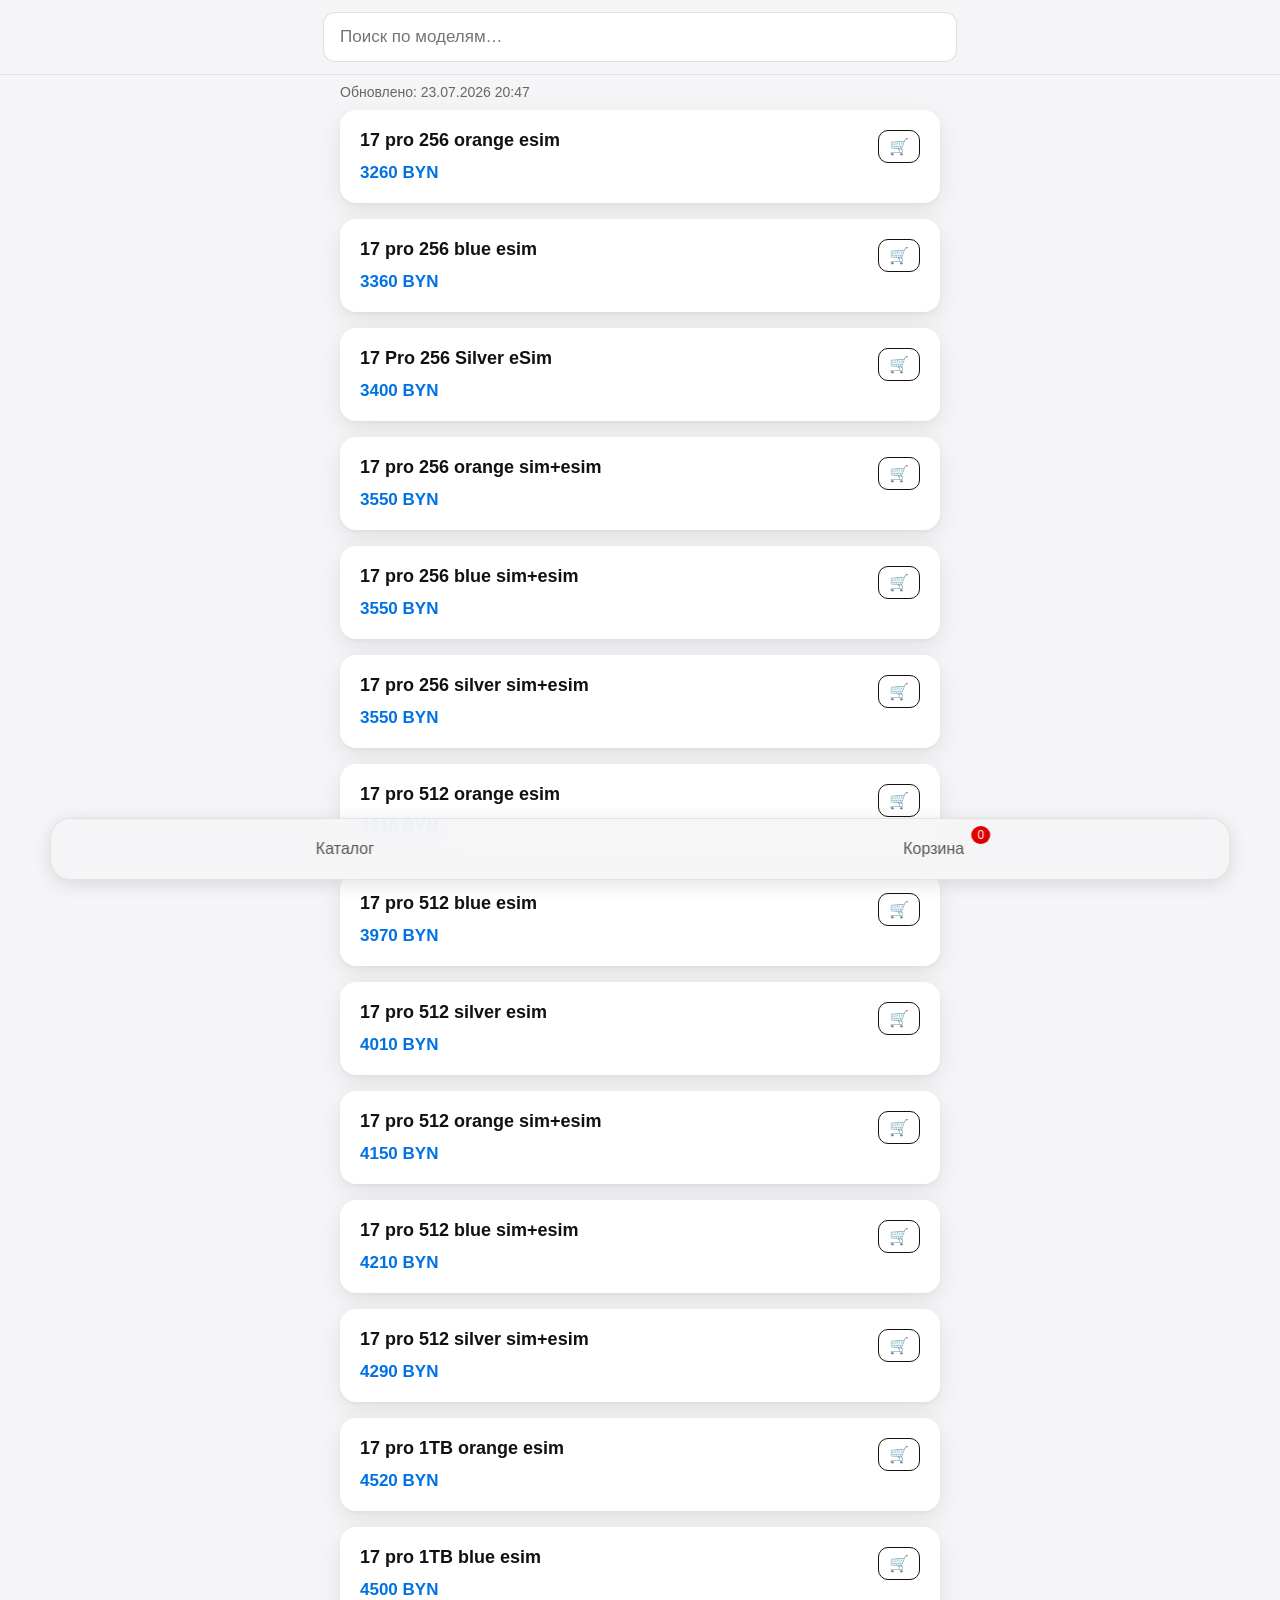
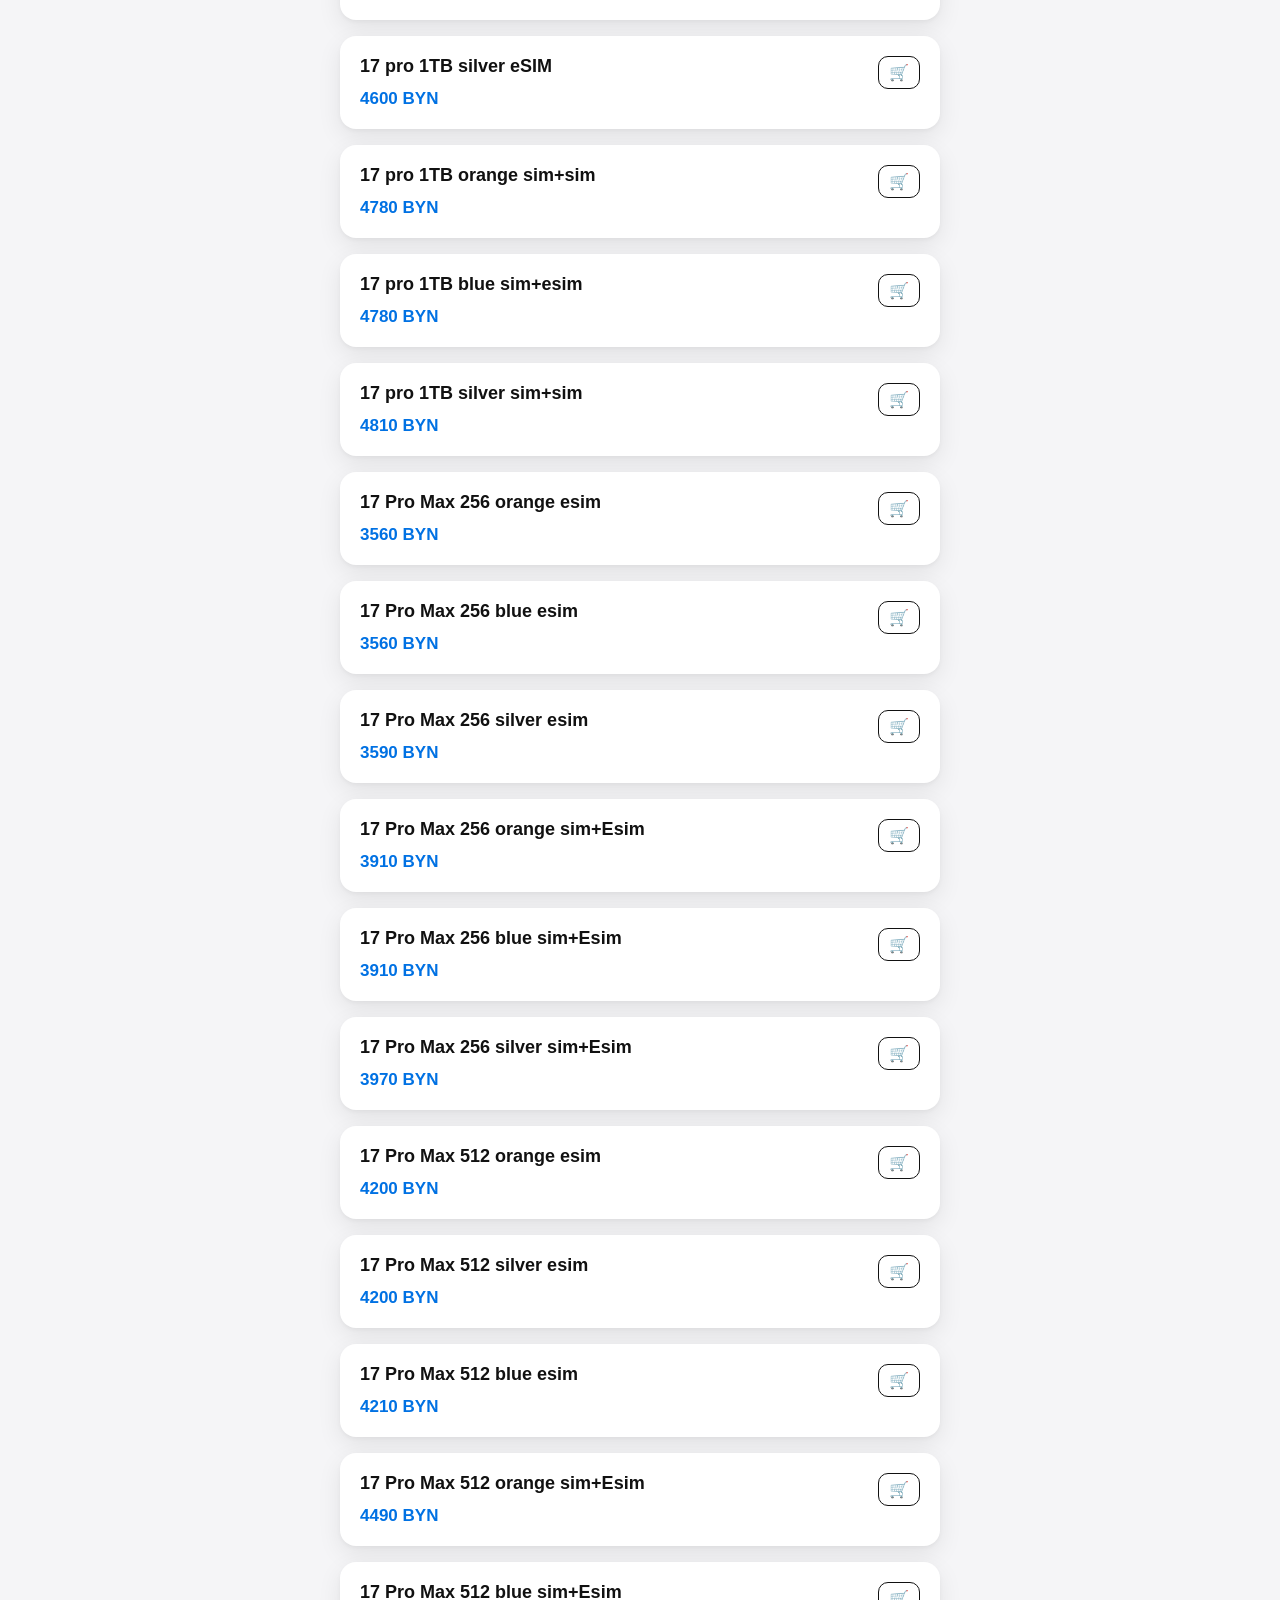
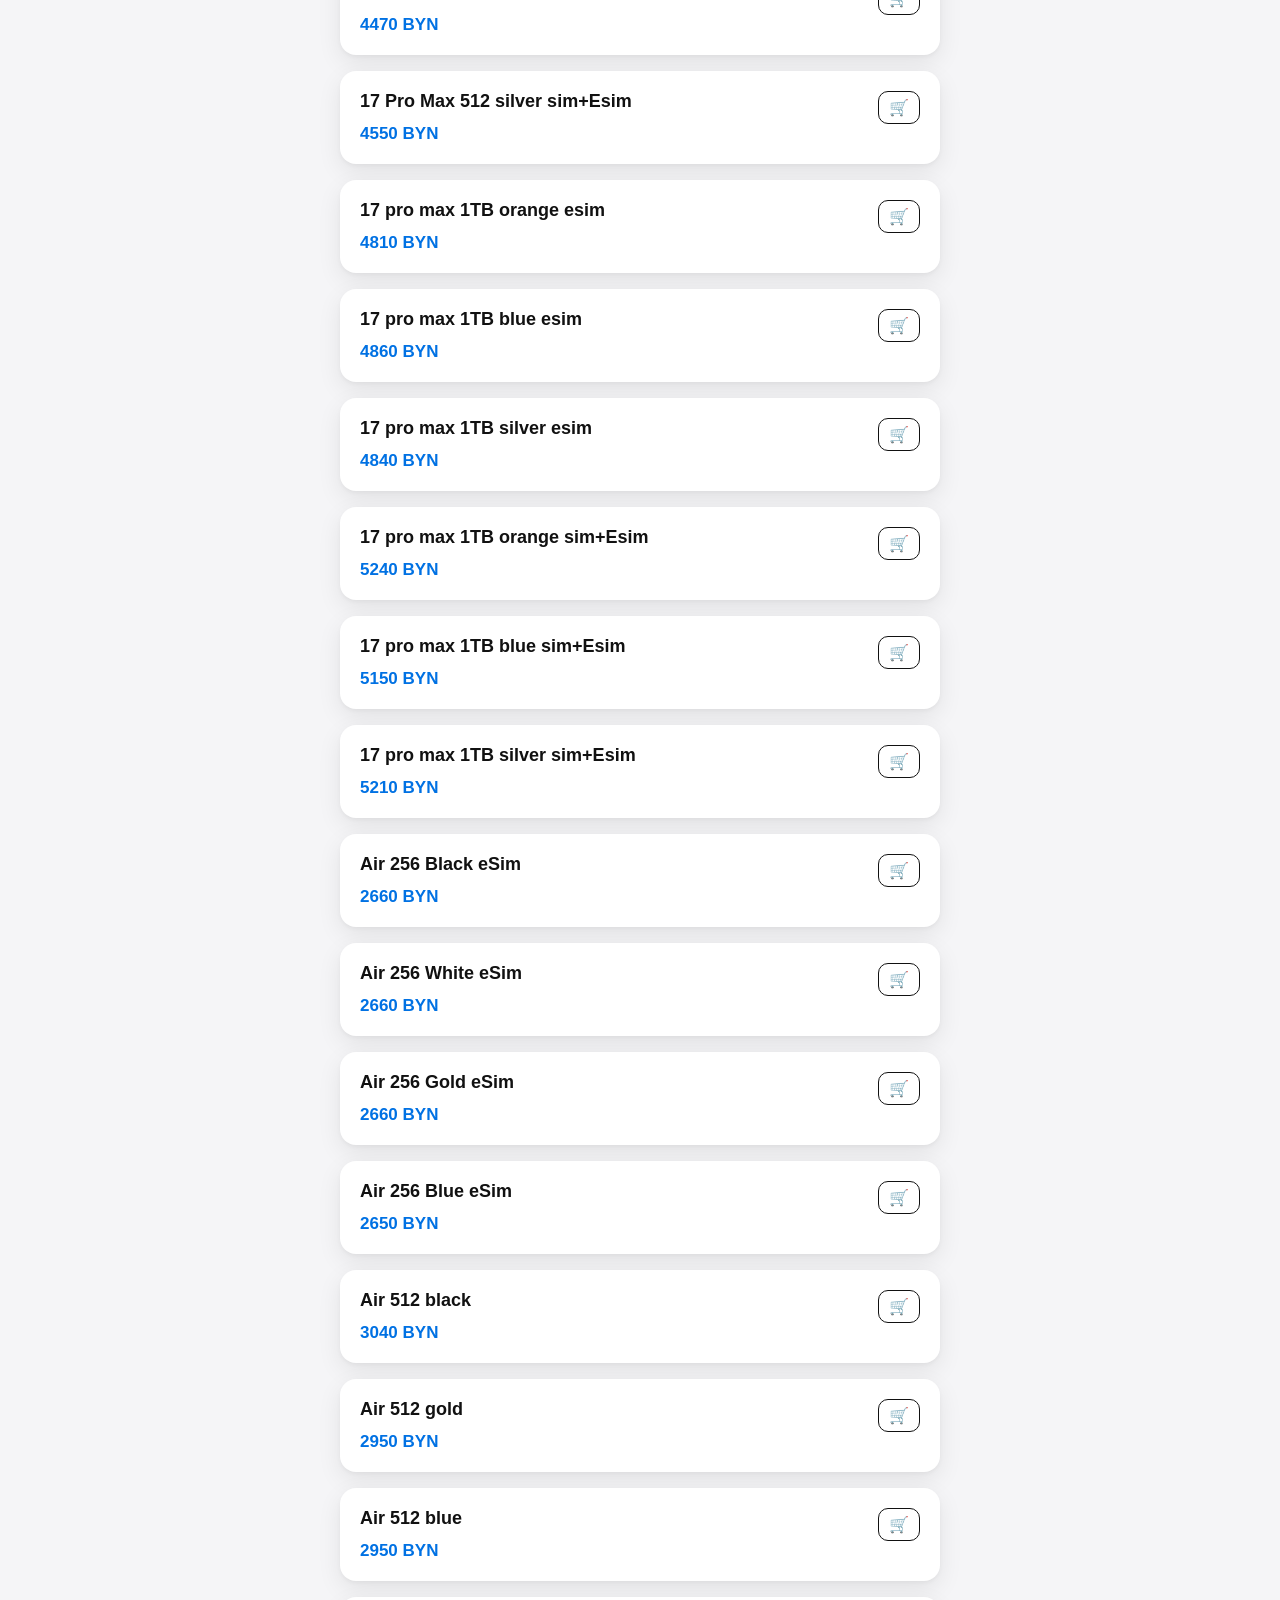
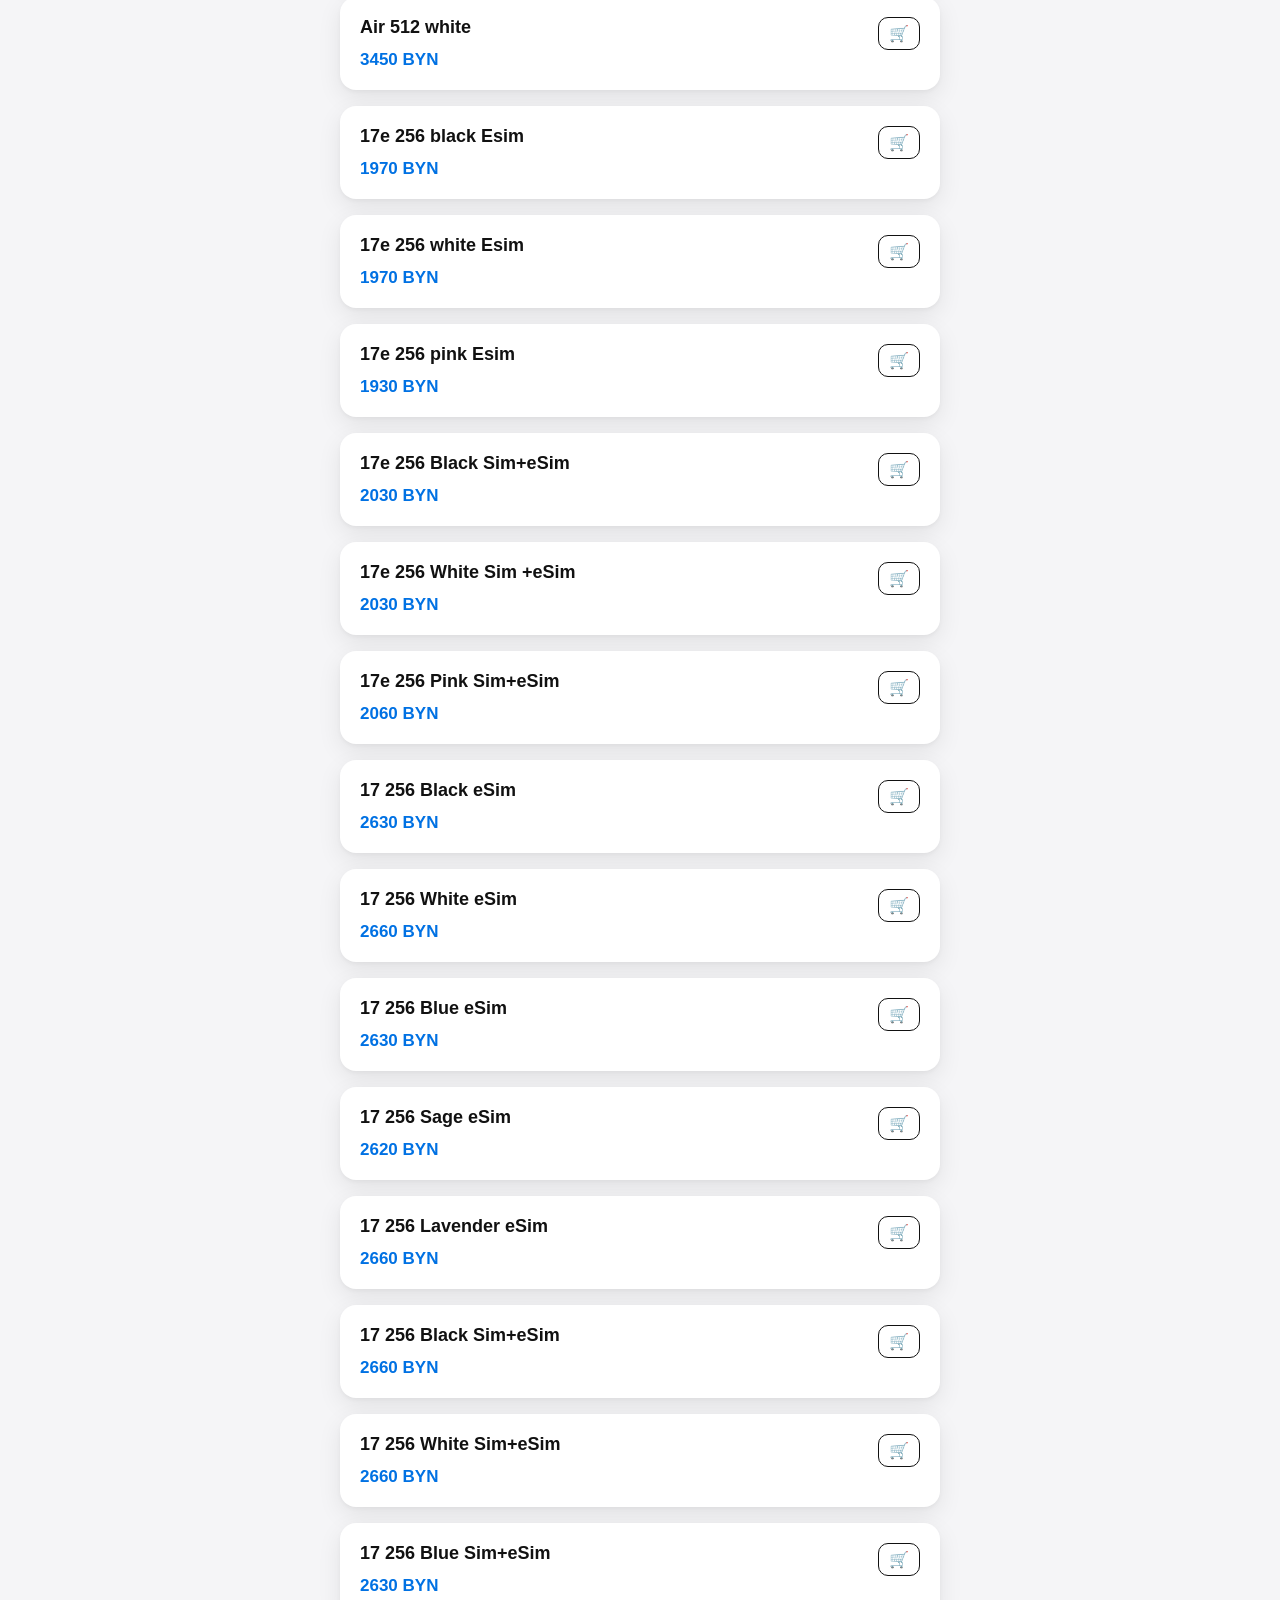
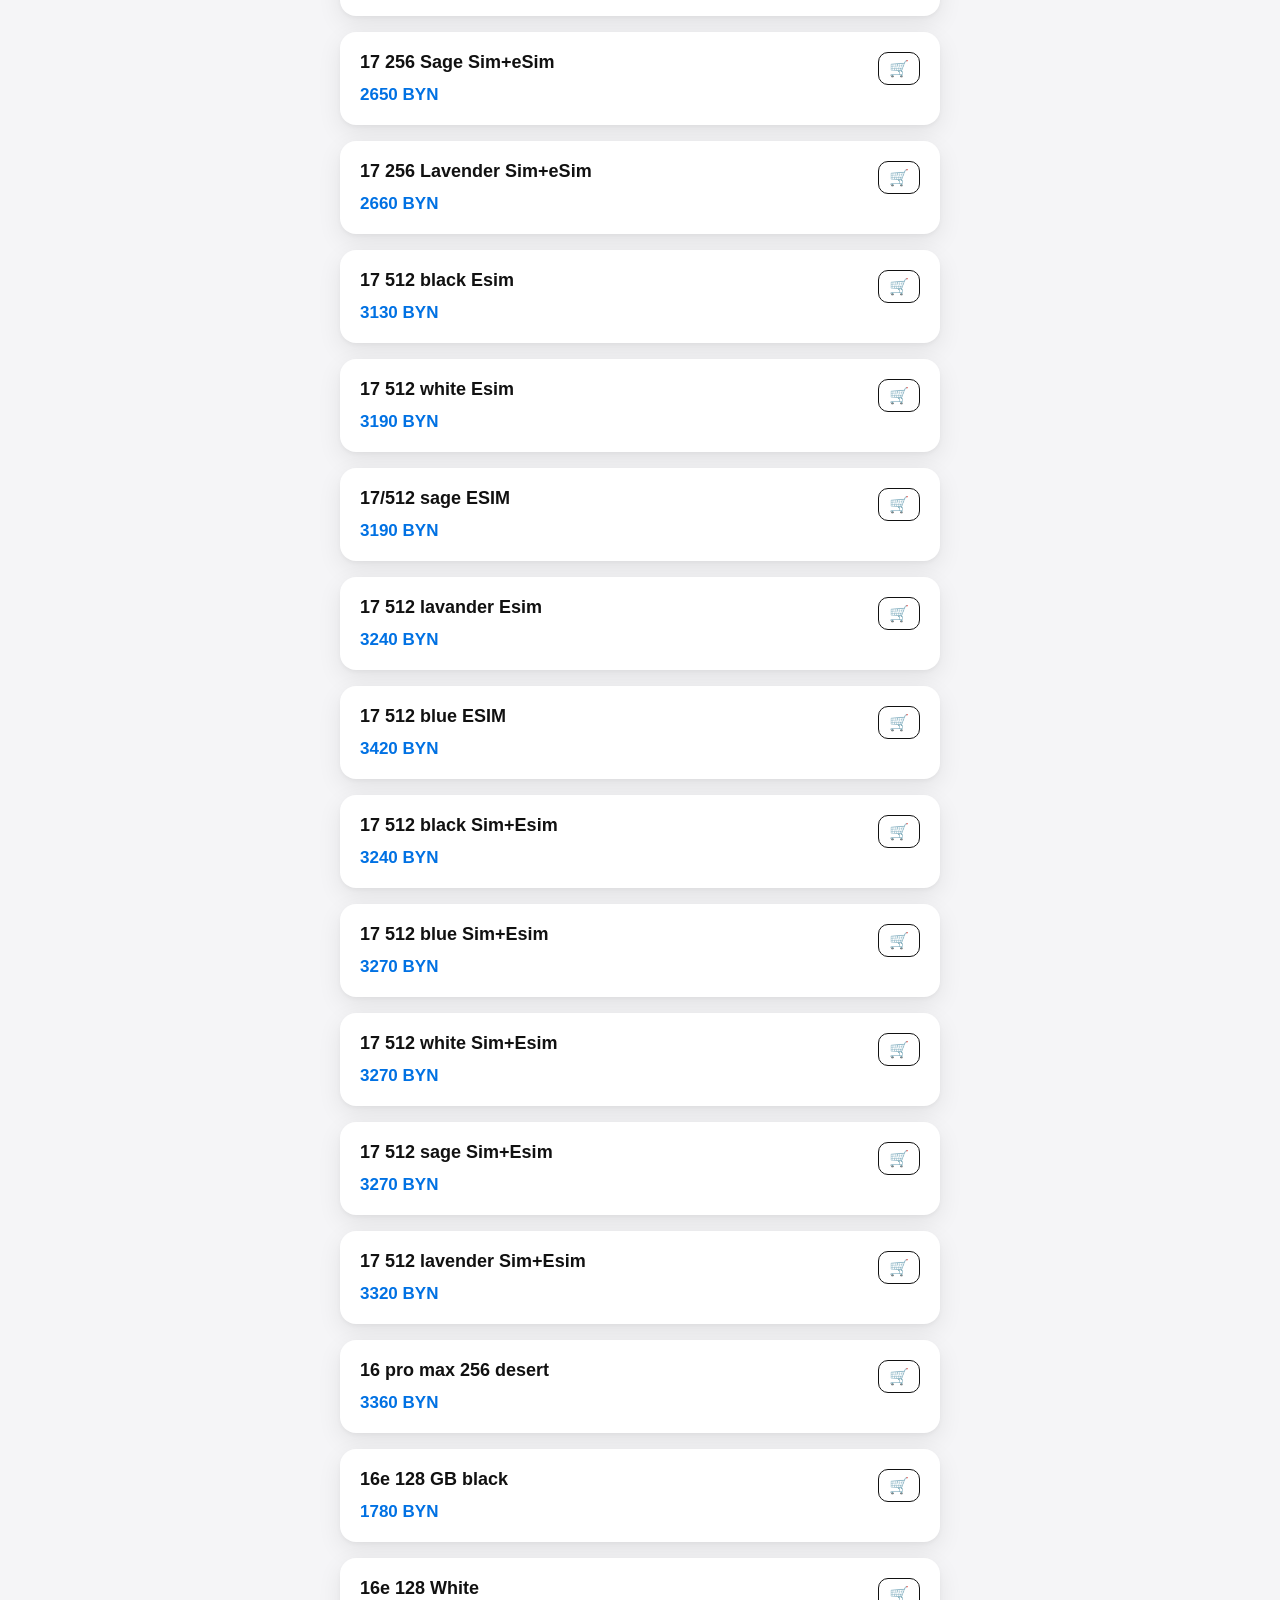
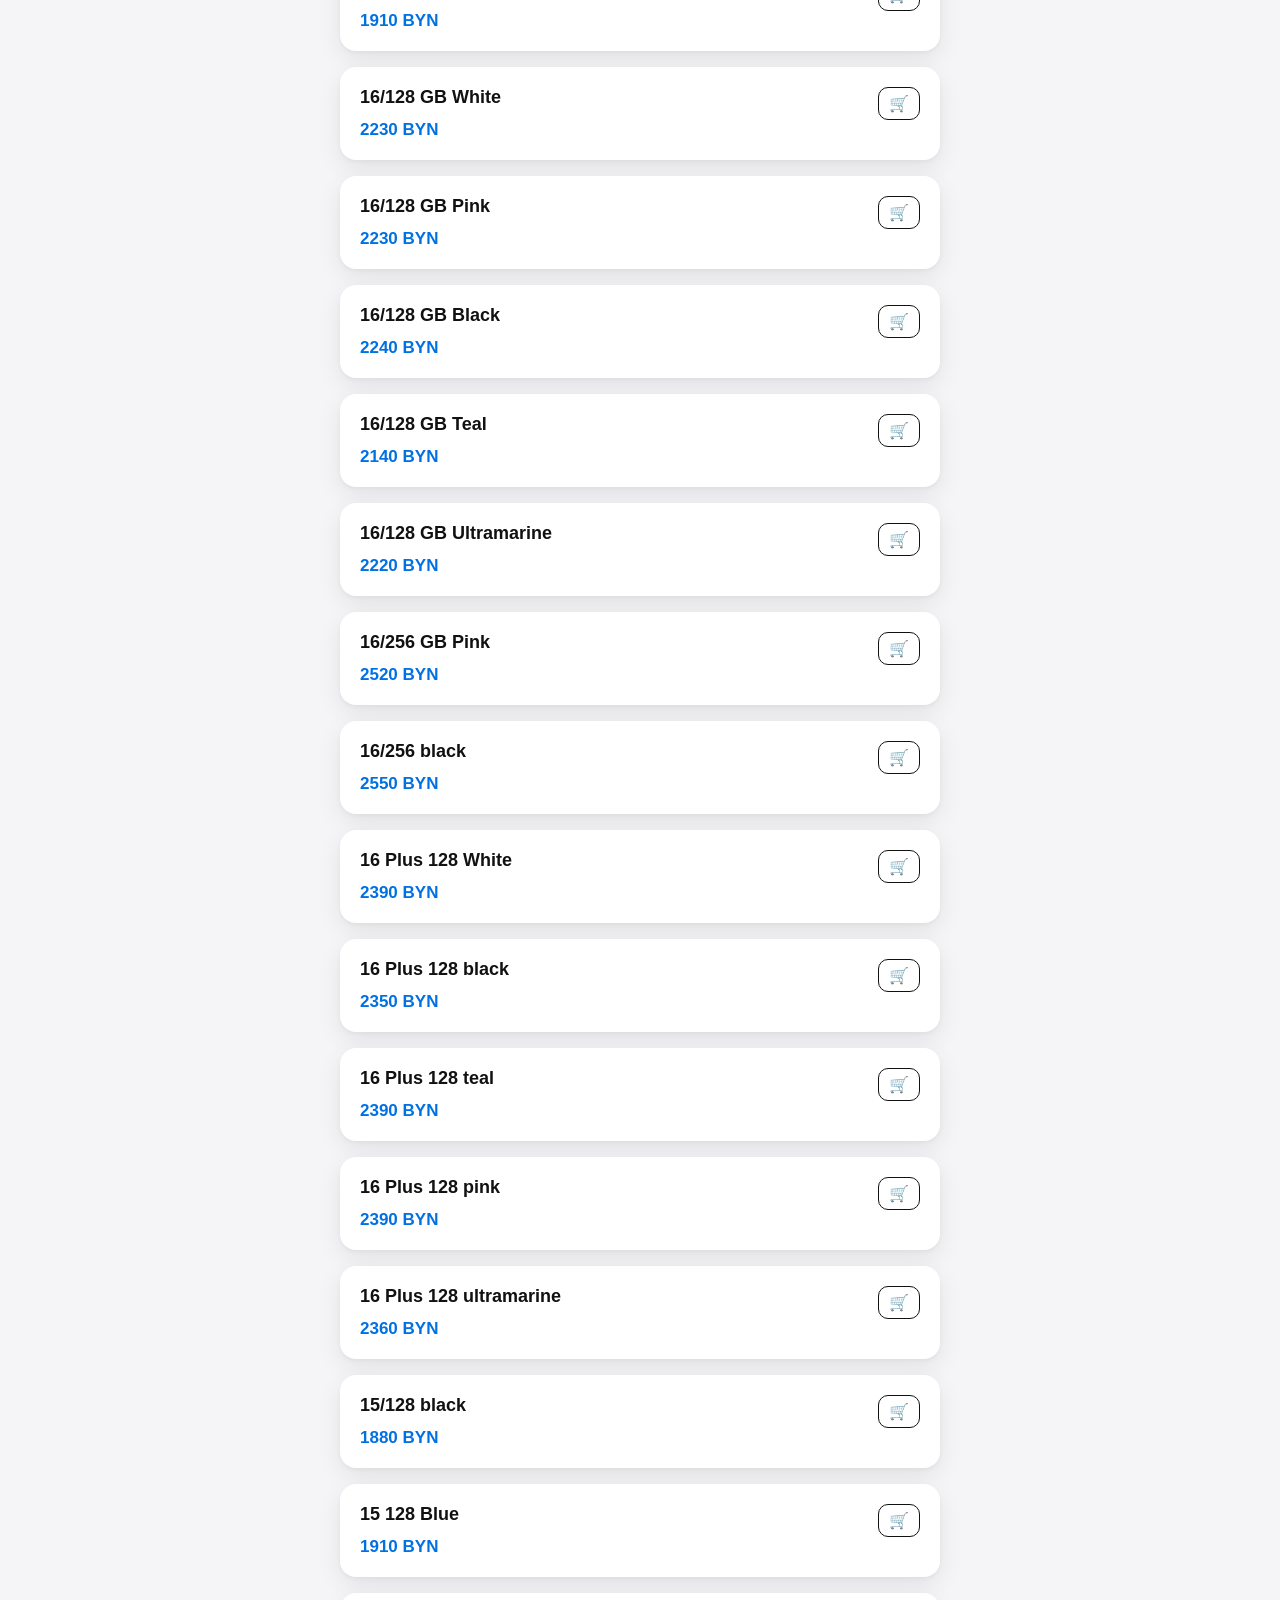
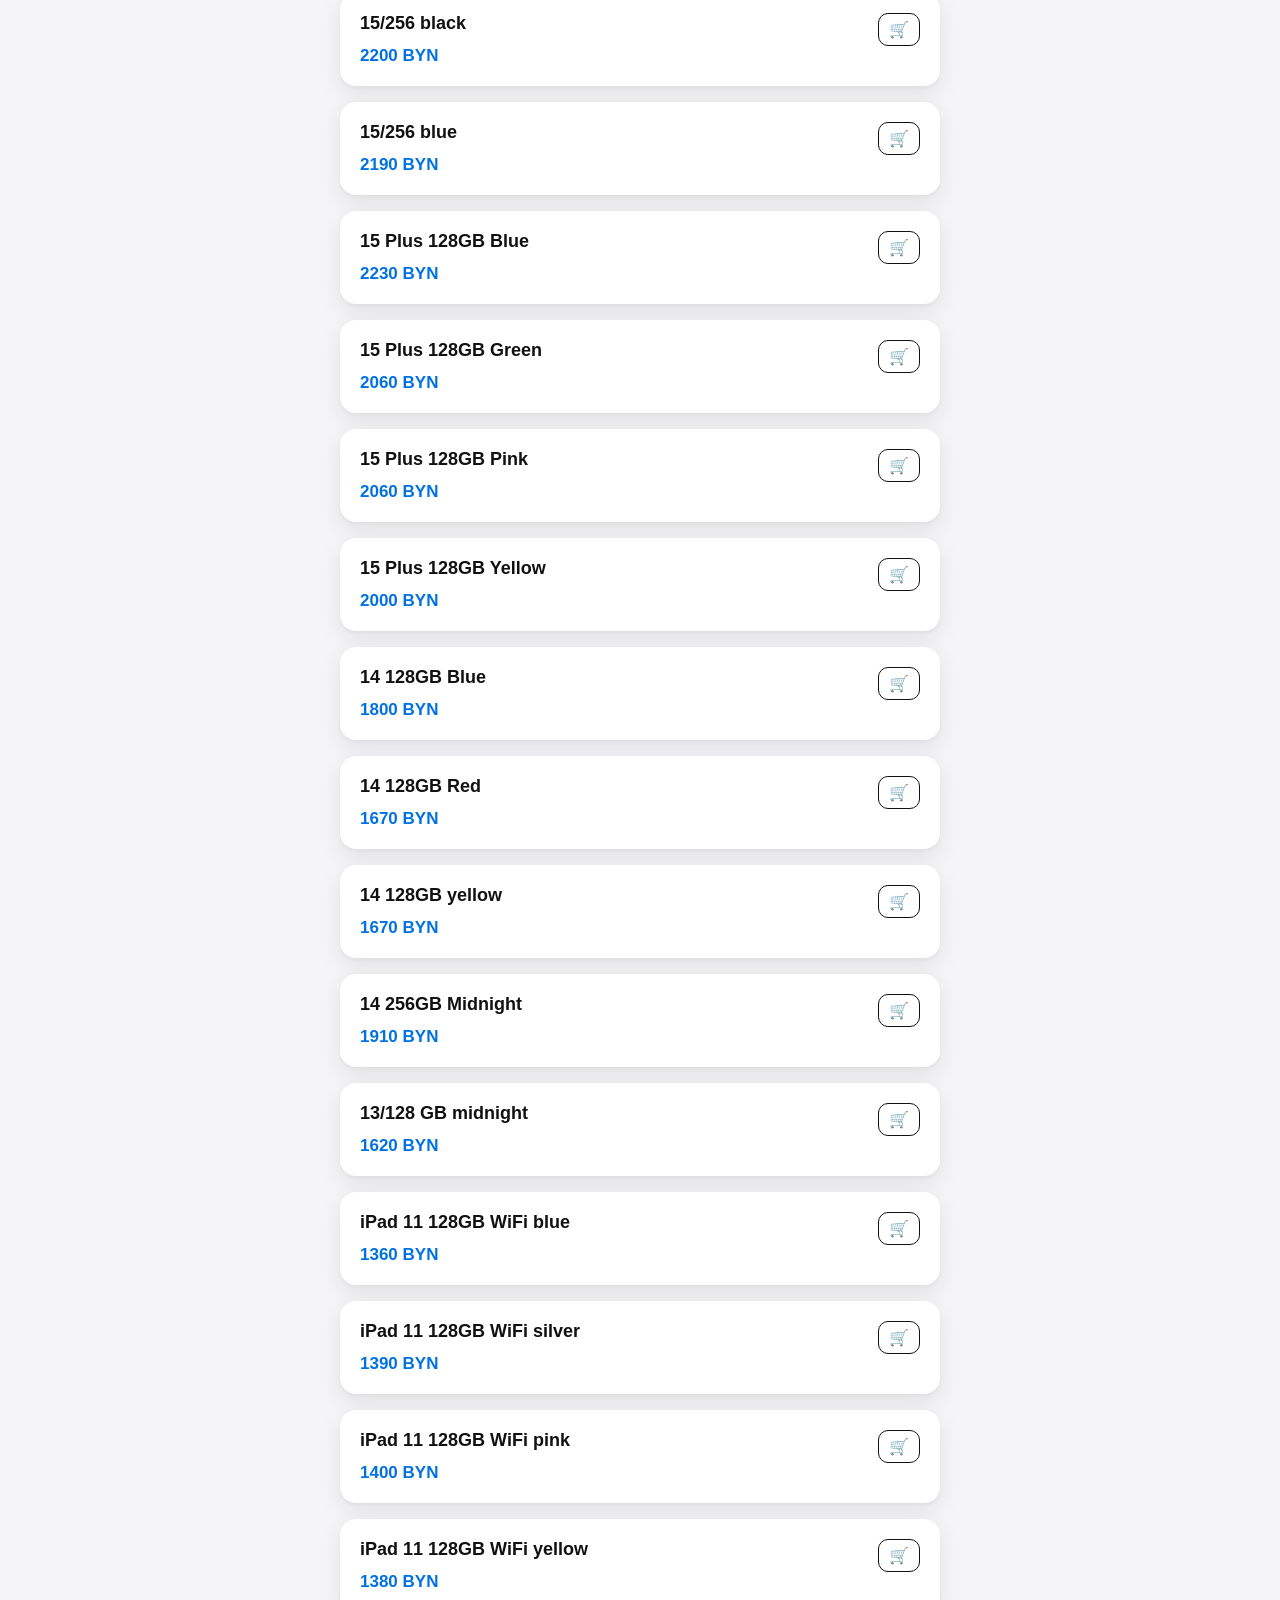
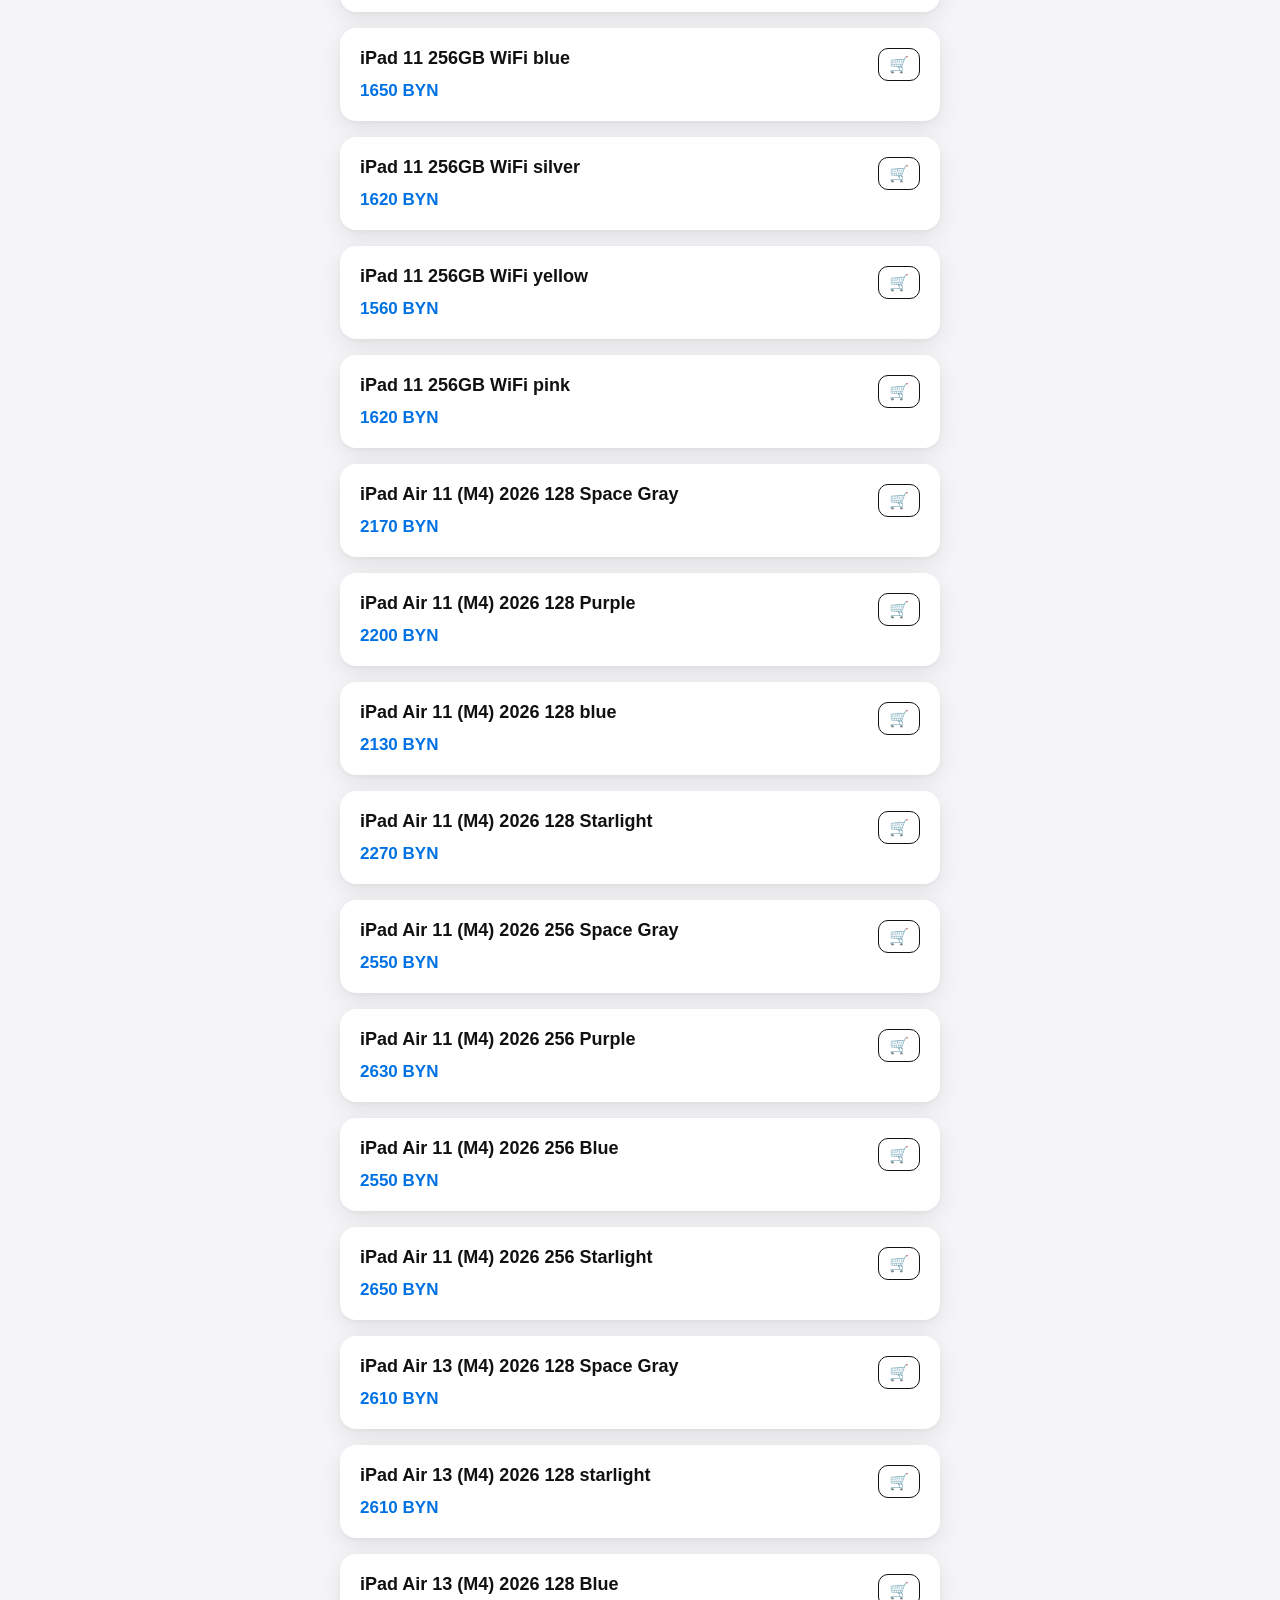
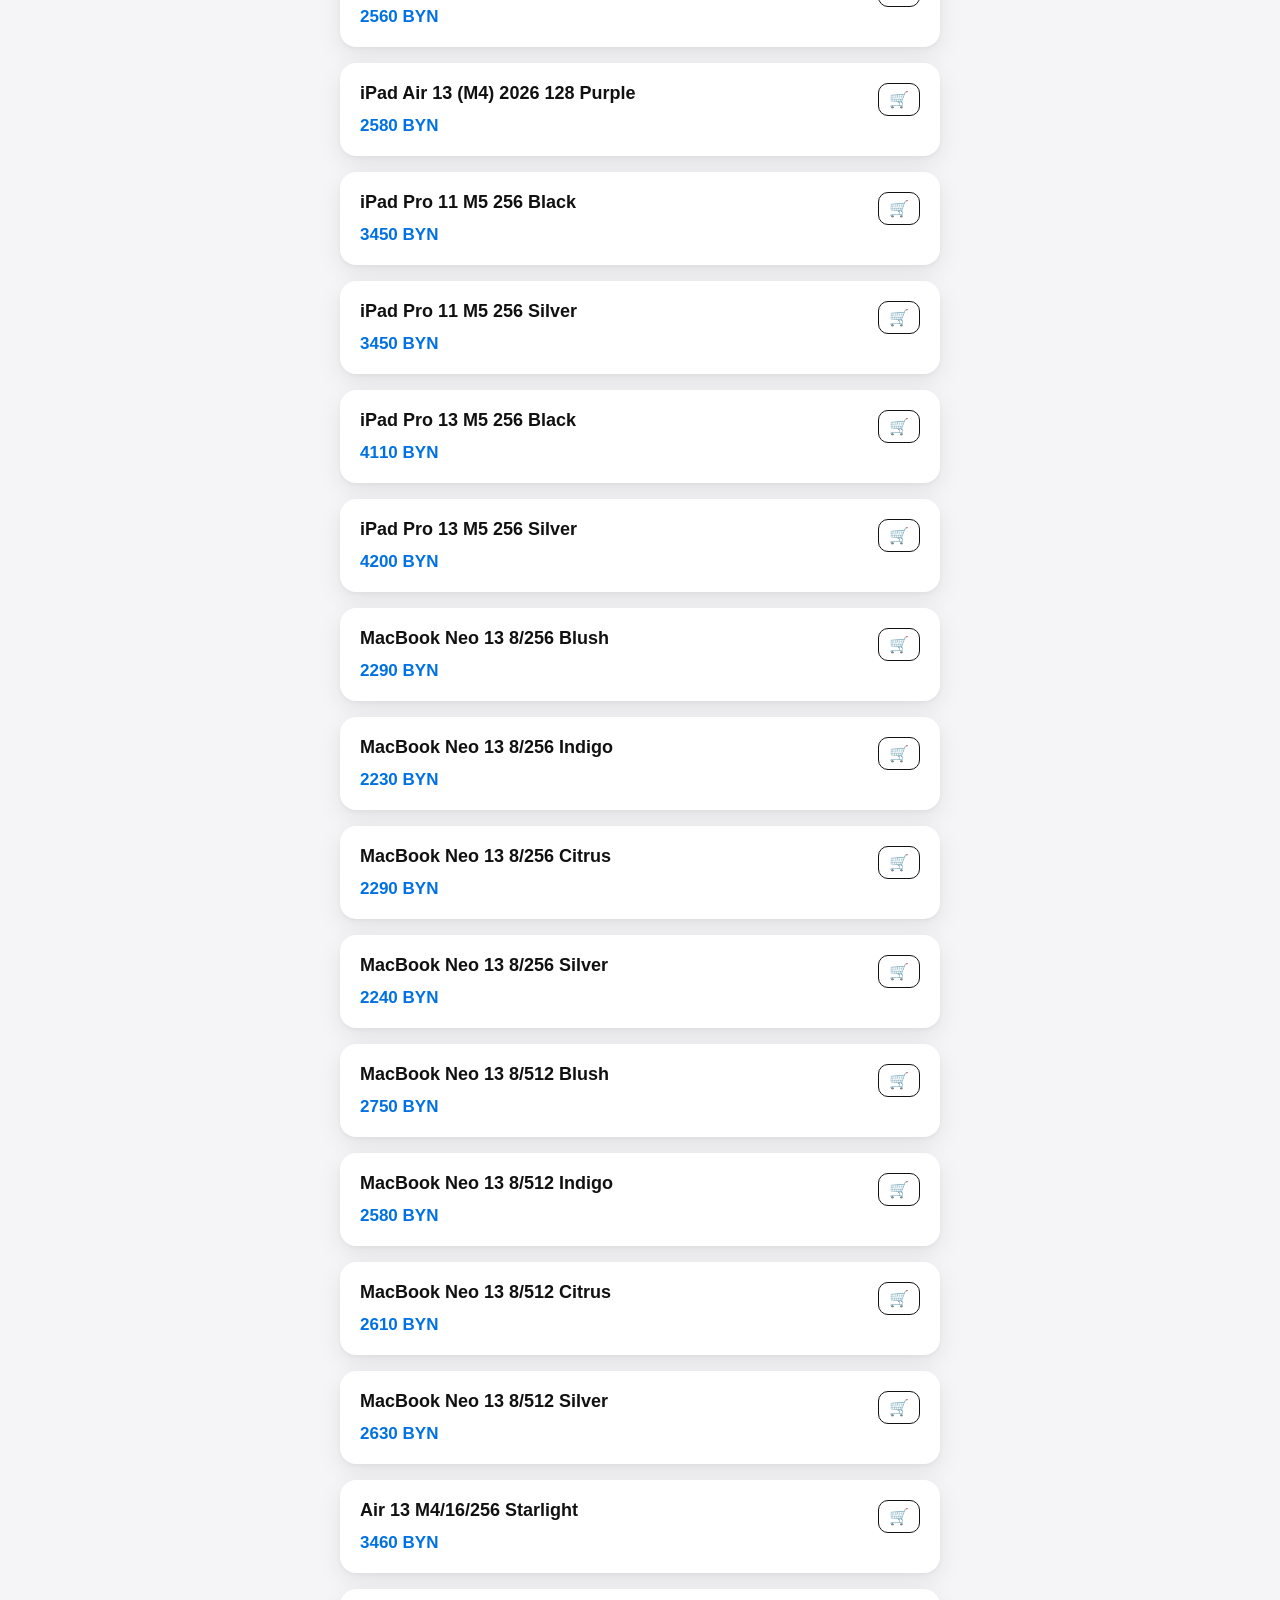
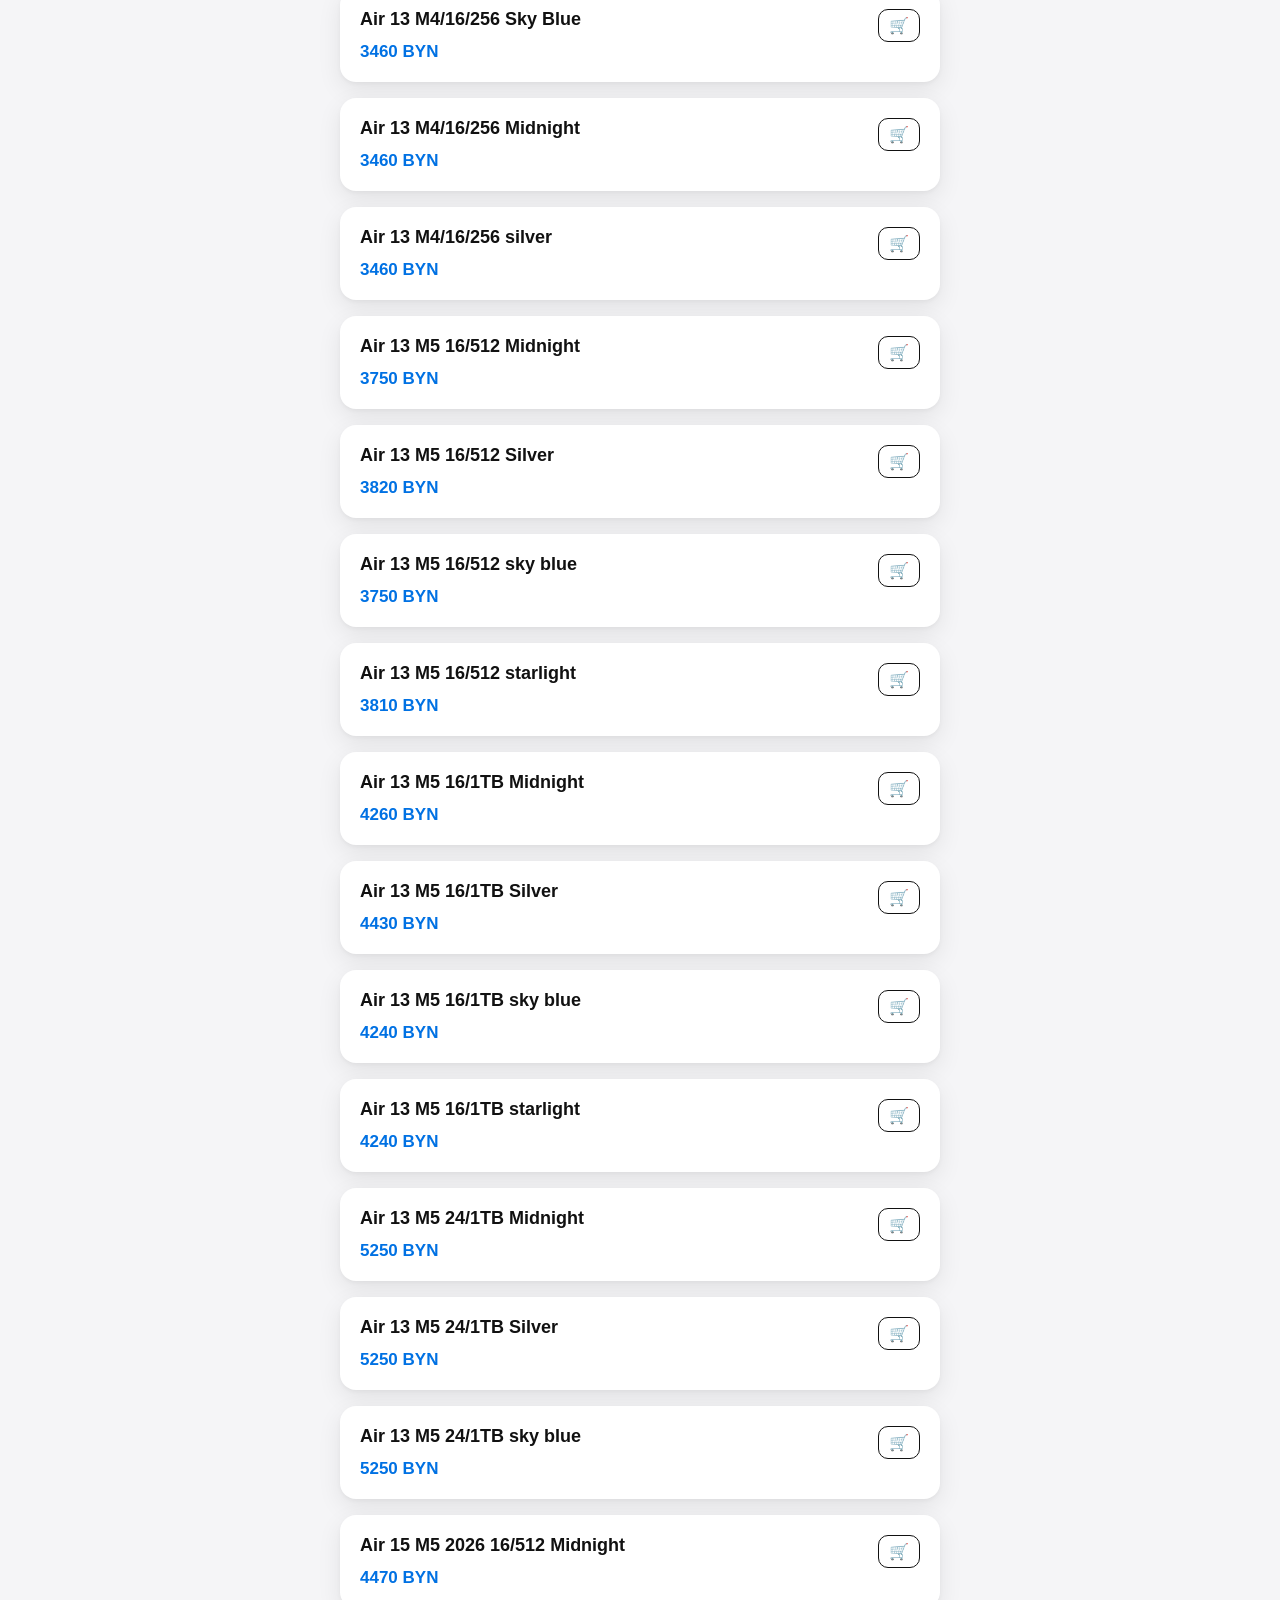
==== index.html @ 226a430b "Update index.html" ====
<!DOCTYPE html>
<html lang="ru">
<head>
  <meta charset="UTF-8">
  <title>NLAppleLab Catalog</title>
  <meta name="viewport" content="width=device-width, initial-scale=1">

  <link rel="apple-touch-icon" href="/apple-touch-icon.png">
  <link rel="stylesheet" href="style.css?v=12">
</head>

<body>

  <!-- Поиск -->
  <div class="search-bar-wrapper">
    <input id="search" type="text" placeholder="Поиск по моделям…">
  </div>

  <!-- Время обновления -->
  <div id="update-time"></div>

  <!-- Каталог -->
  <div id="catalog"></div>

  <!-- Модальное окно корзины -->
  <div id="cart-modal" class="cart-modal">
    <div class="cart-content">

      <!-- Кнопка закрытия -->
      <button class="cart-close-btn" id="cart-close">×</button>

      <h2>Корзина</h2>

      <!-- Список товаров -->
      <div id="cart-items"></div>

      <!-- Итоговая сумма -->
      <div id="cart-total" class="cart-total"></div>

    </div>
  </div>

  <!-- Нижний таббар -->
  <div class="tabbar">
    <div class="tab-item active" id="tab-catalog">Каталог</div>
    <div class="tab-item" id="tab-cart">Корзина</div>
  </div>

  <script src="app.js?v=12"></script>
</body>
</html>
---- style.css ----
body {
  font-family: -apple-system, BlinkMacSystemFont, "Segoe UI", Arial, sans-serif;
  background: #f5f5f7;
  margin: 0;
  padding-bottom: 140px;
}

/* Панель поиска */
.search-bar-wrapper {
  position: sticky;
  top: 0;
  z-index: 200;
  background: #f5f5f7;
  padding: 12px 0;
  backdrop-filter: blur(12px);
  box-shadow: 0 1px 0 rgba(0,0,0,0.08);
}

#search {
  width: 100%;
  max-width: 600px;
  margin: 0 auto;
  display: block;
  padding: 14px 16px;
  font-size: 17px;
  border-radius: 12px;
  border: 1px solid rgba(0,0,0,0.12);
  background: #fff;
}

/* Время обновления */
#update-time {
  max-width: 600px;
  margin: 10px auto;
  font-size: 14px;
  color: #666;
  padding: 0 16px;
}

/* Каталог */
#catalog {
  max-width: 600px;
  margin: 0 auto;
  padding: 0 16px;
}

/* Карточка */
.card {
  background: #fff;
  border-radius: 16px;
  padding: 20px;
  margin-bottom: 16px;
  box-shadow:
    0 2px 4px rgba(0,0,0,0.04),
    0 8px 24px rgba(0,0,0,0.08);
  position: relative;
}

.card-title {
  font-size: 18px;
  font-weight: 600;
  color: #111;
  margin-bottom: 8px;
}

/* Кнопка корзины — чёрная */
.add-to-cart {
  position: absolute;
  right: 20px;
  top: 20px;
  padding: 6px 10px;
  font-size: 16px;
  background: transparent;
  color: #111;
  border: 1px solid #111;
  border-radius: 10px;
  cursor: pointer;
  transition: background .2s, color .2s;
}

.add-to-cart:hover {
  background: #111;
  color: #fff;
}

/* Цена */
.card-price {
  font-size: 17px;
  font-weight: 600;
  color: #0071e3;
  margin-top: 12px;
}

/* Модальное окно корзины */
.cart-modal {
  position: fixed;
  top: 0;
  left: 0;
  width: 100%;
  height: 100%;
  background: rgba(0,0,0,0.35);
  display: none;
  justify-content: center;
  align-items: center;
  z-index: 400;
}

.cart-content {
  background: #fff;
  padding: 20px;
  border-radius: 16px;
  width: 90%;
  max-width: 400px;
  position: relative;
}

/* Кнопка закрытия корзины */
.cart-close-btn {
  position: absolute;
  top: 12px;
  right: 12px;
  background: #111;
  color: #fff;
  border: none;
  border-radius: 50%;
  width: 32px;
  height: 32px;
  font-size: 18px;
  cursor: pointer;
}

/* Элемент корзины */
.cart-item {
  display: flex;
  justify-content: space-between;
  margin-bottom: 12px;
  font-size: 16px;
}

.cart-remove {
  background: transparent;
  border: none;
  color: #d00;
  font-size: 18px;
  cursor: pointer;
}

/* Итоговая сумма */
.cart-total {
  font-size: 18px;
  font-weight: 600;
  margin-top: 20px;
  text-align: right;
}

/* Нижний таббар */
.tabbar {
  position: fixed;
  bottom: 20px;
  left: 50%;
  transform: translateX(-50%);
  width: 92%;
  height: 60px;

  background: rgba(245, 245, 247, 0.9);
  backdrop-filter: blur(14px);
  border-radius: 20px;

  border: 1px solid rgba(0,0,0,0.08);
  box-shadow: 0 4px 18px rgba(0,0,0,0.12);

  display: flex;
  justify-content: space-around;
  align-items: center;

  transition: bottom 0.35s ease, opacity 0.25s ease;
  z-index: 300;
}

.tabbar.lifted {
  bottom: 40px;
  opacity: 0.95;
}

.tab-item {
  font-size: 16px;
  color: #555;
  padding: 10px 22px;
  border-radius: 12px;
  cursor: pointer;
  position: relative;
}

/* Красный badge */
.tab-badge {
  position: absolute;
  top: -4px;
  right: -4px;
  background: #d00;
  color: #fff;
  font-size: 12px;
  padding: 2px 6px;
  border-radius: 50%;
}
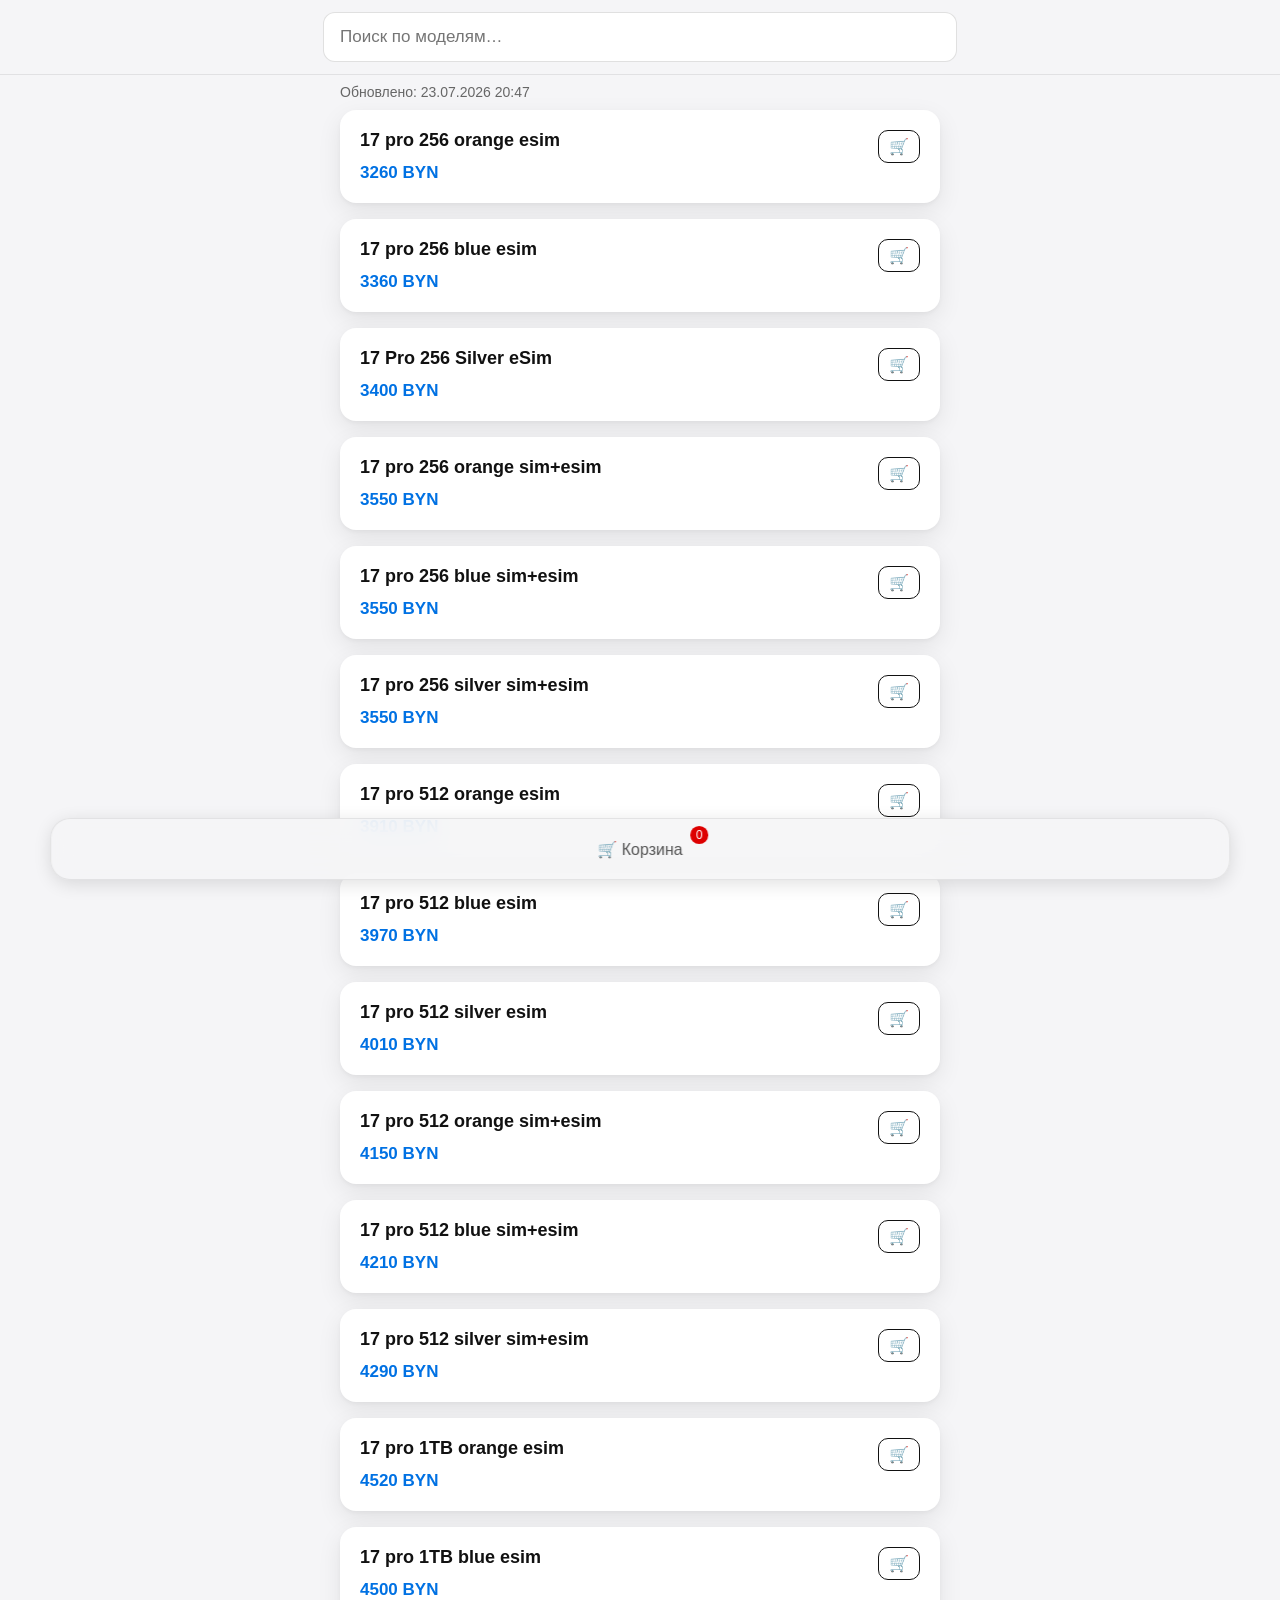
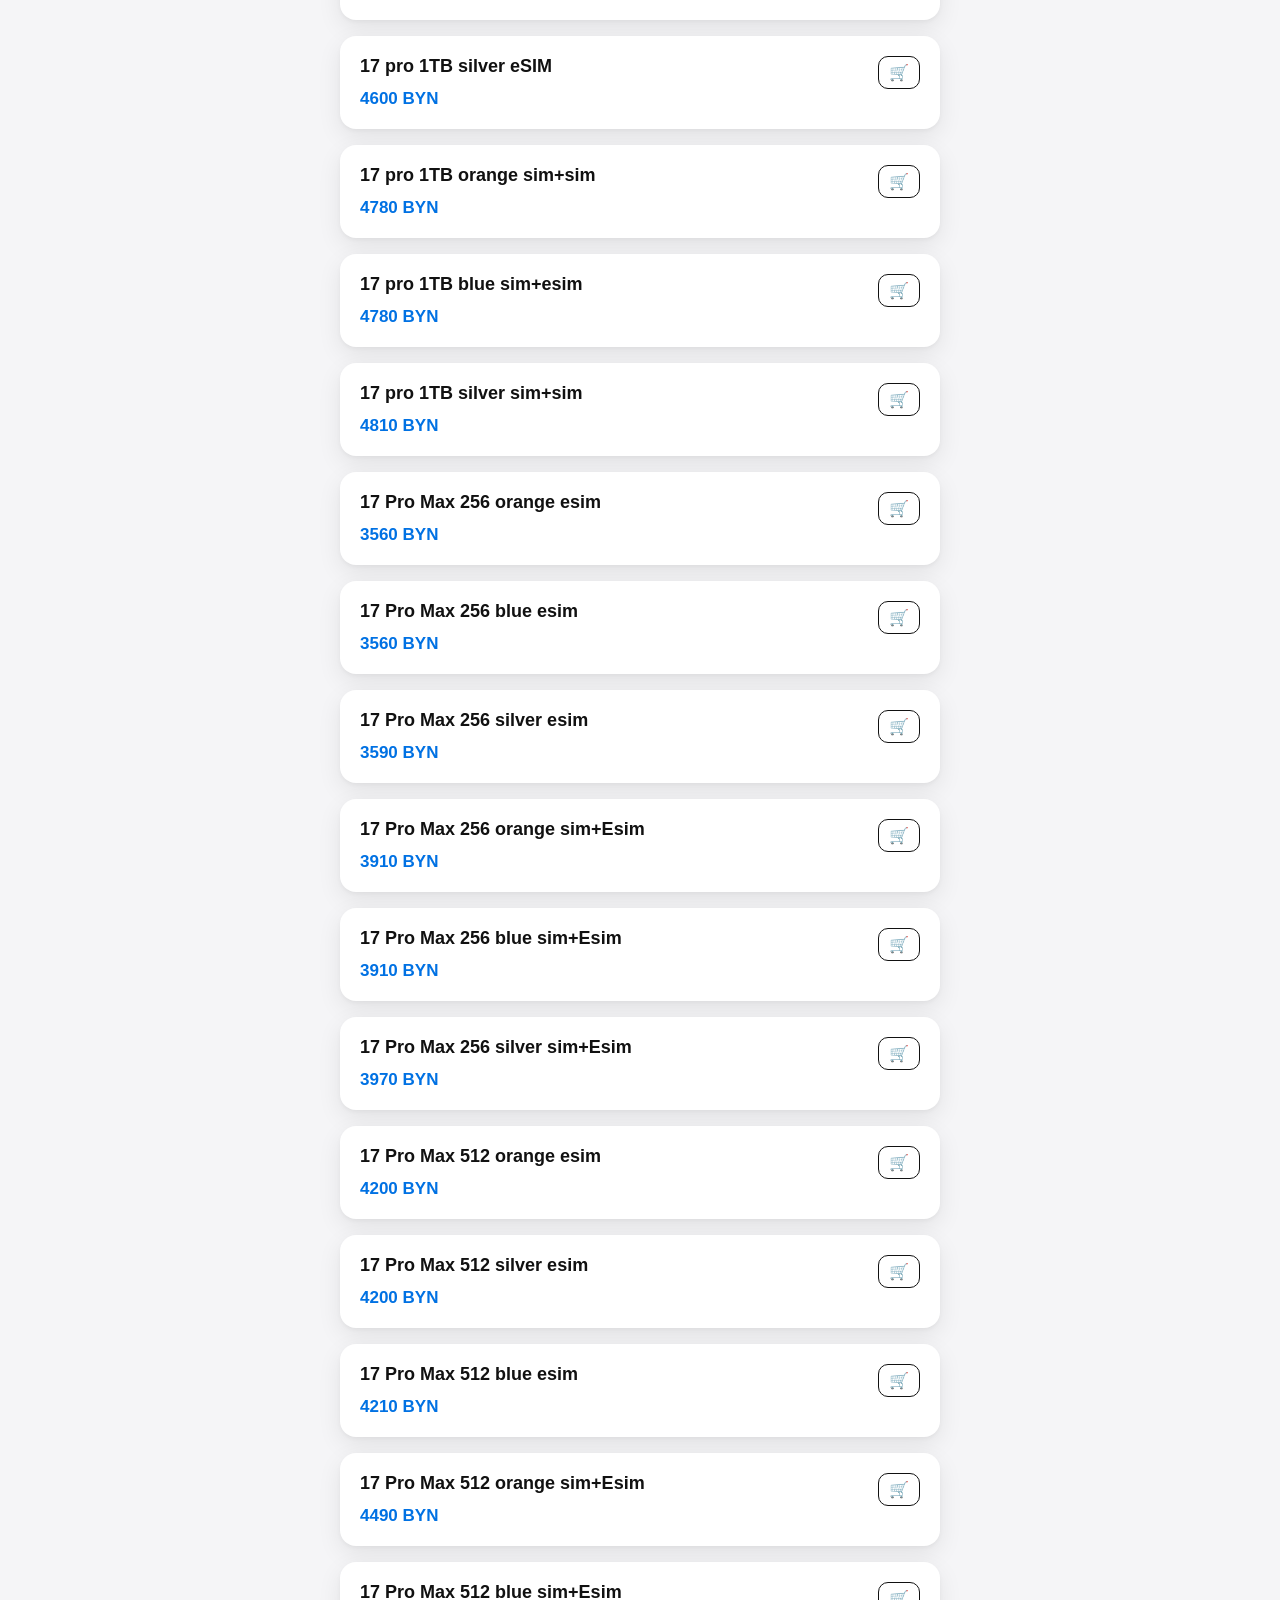
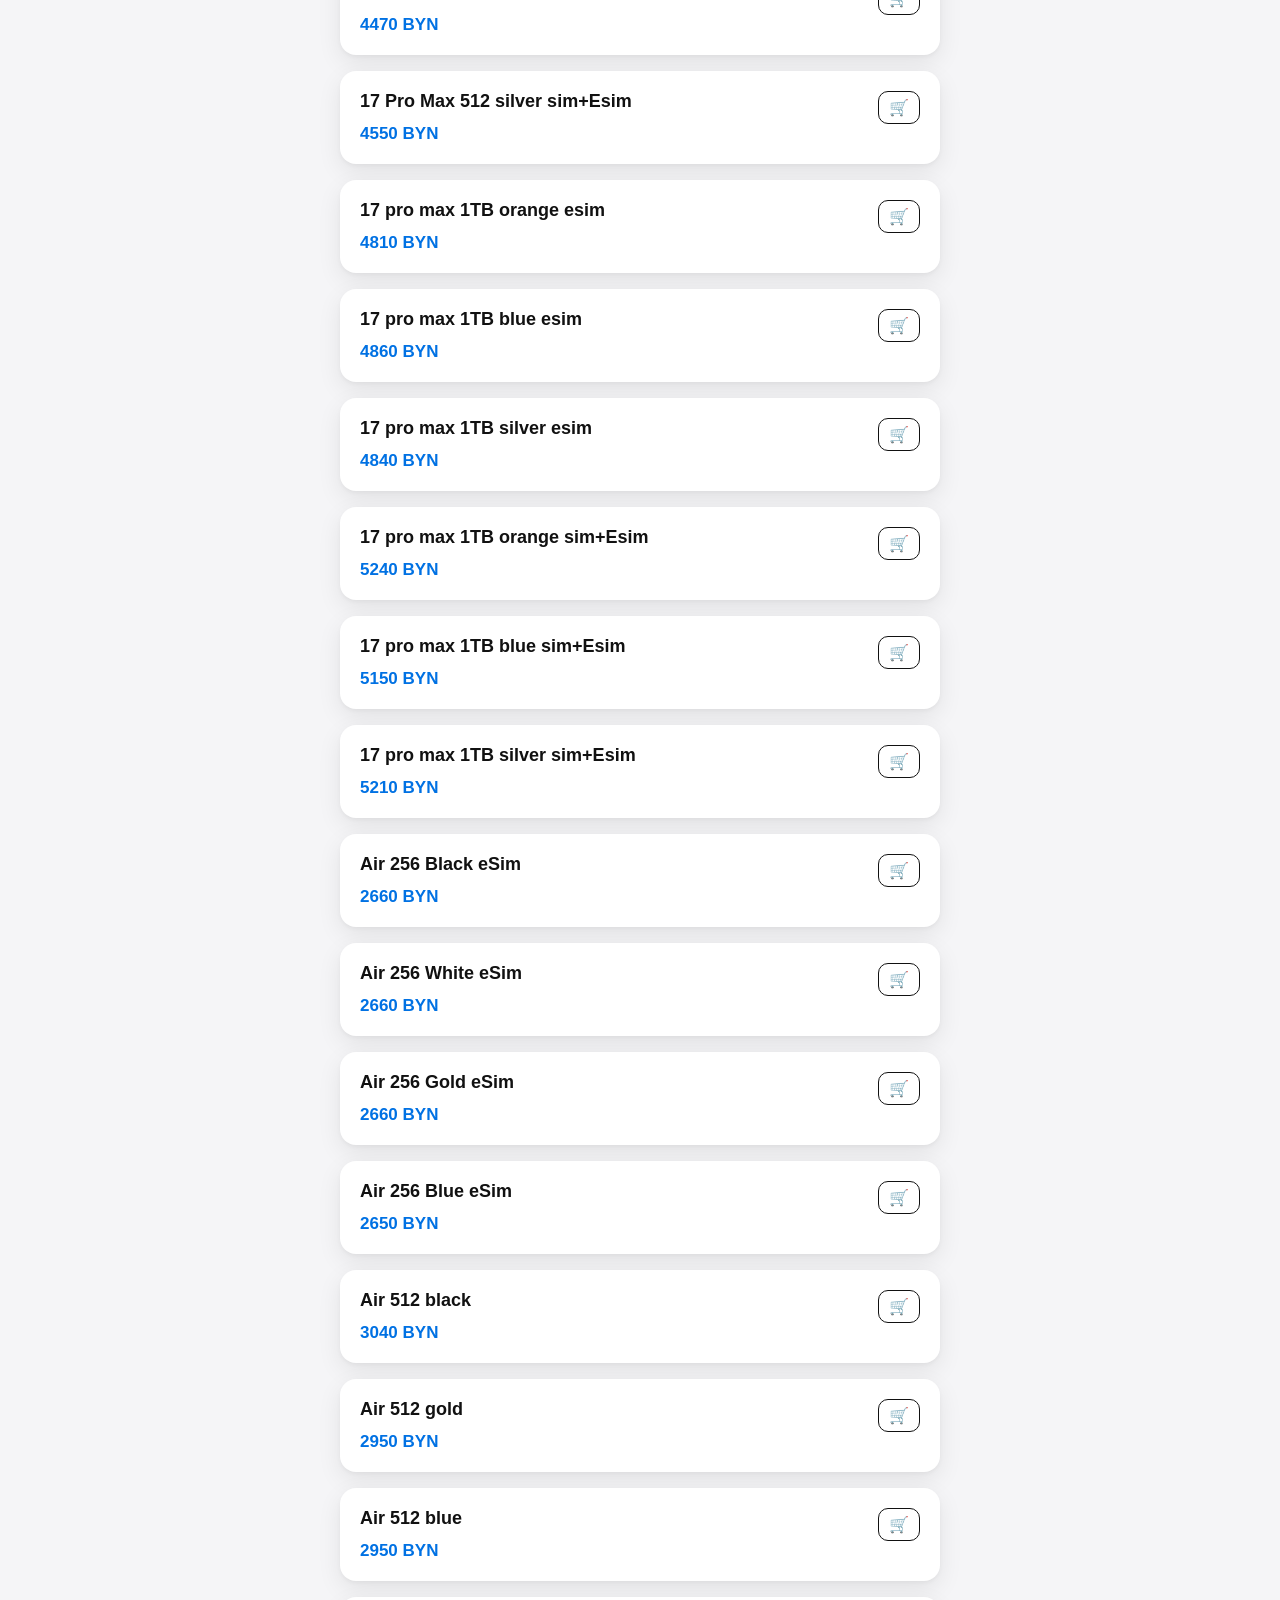
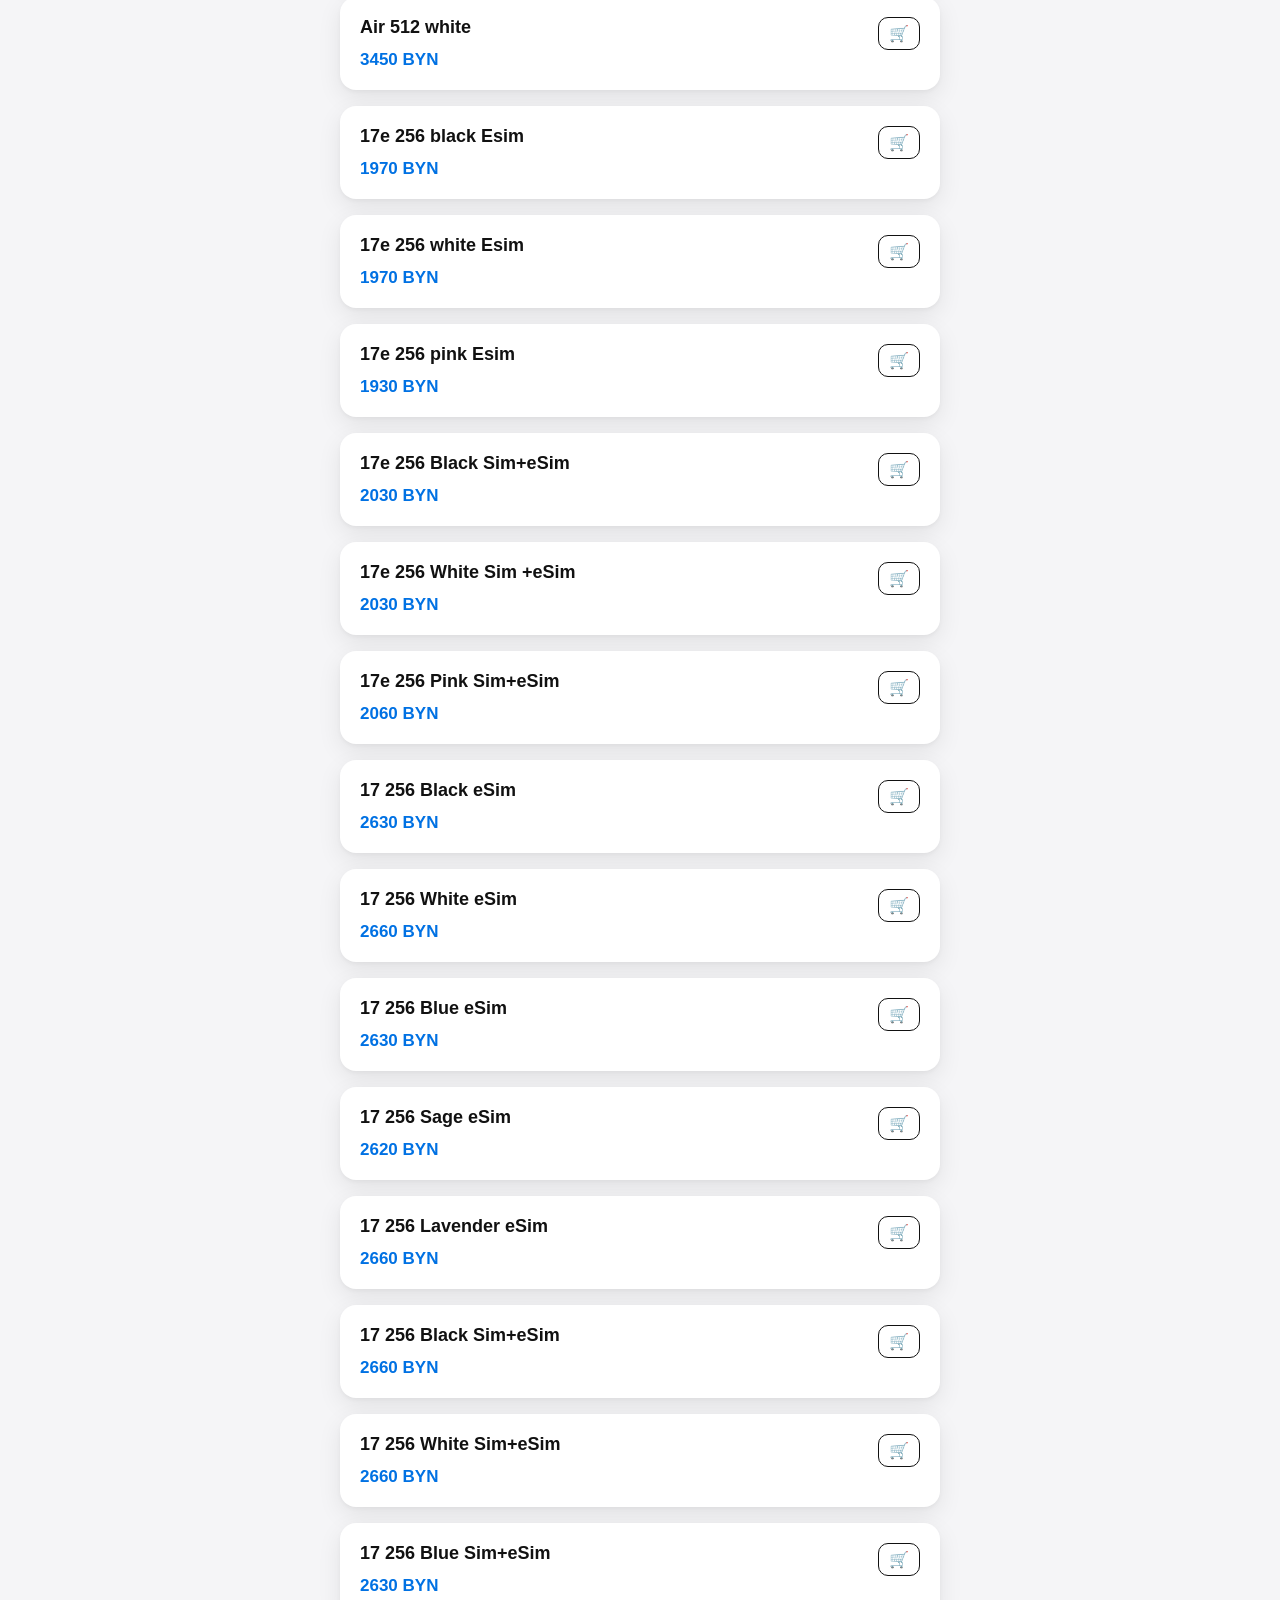
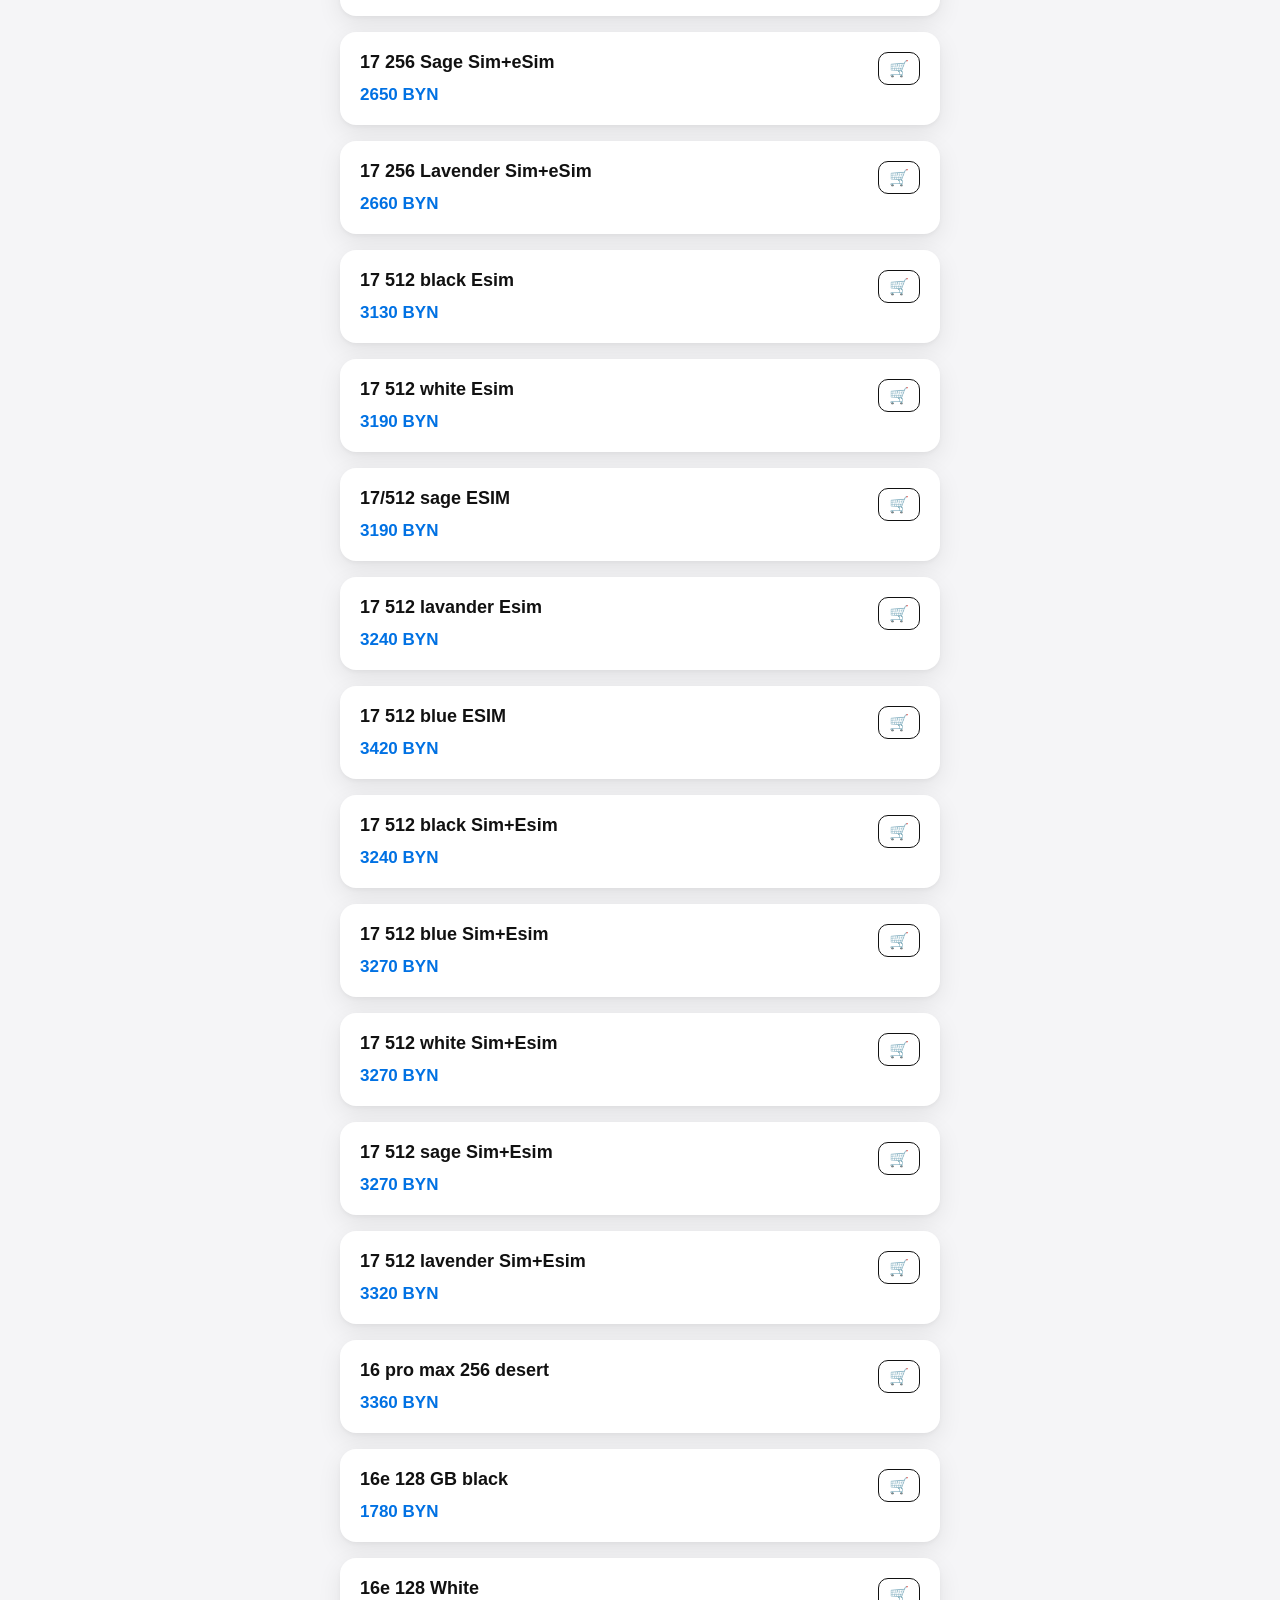
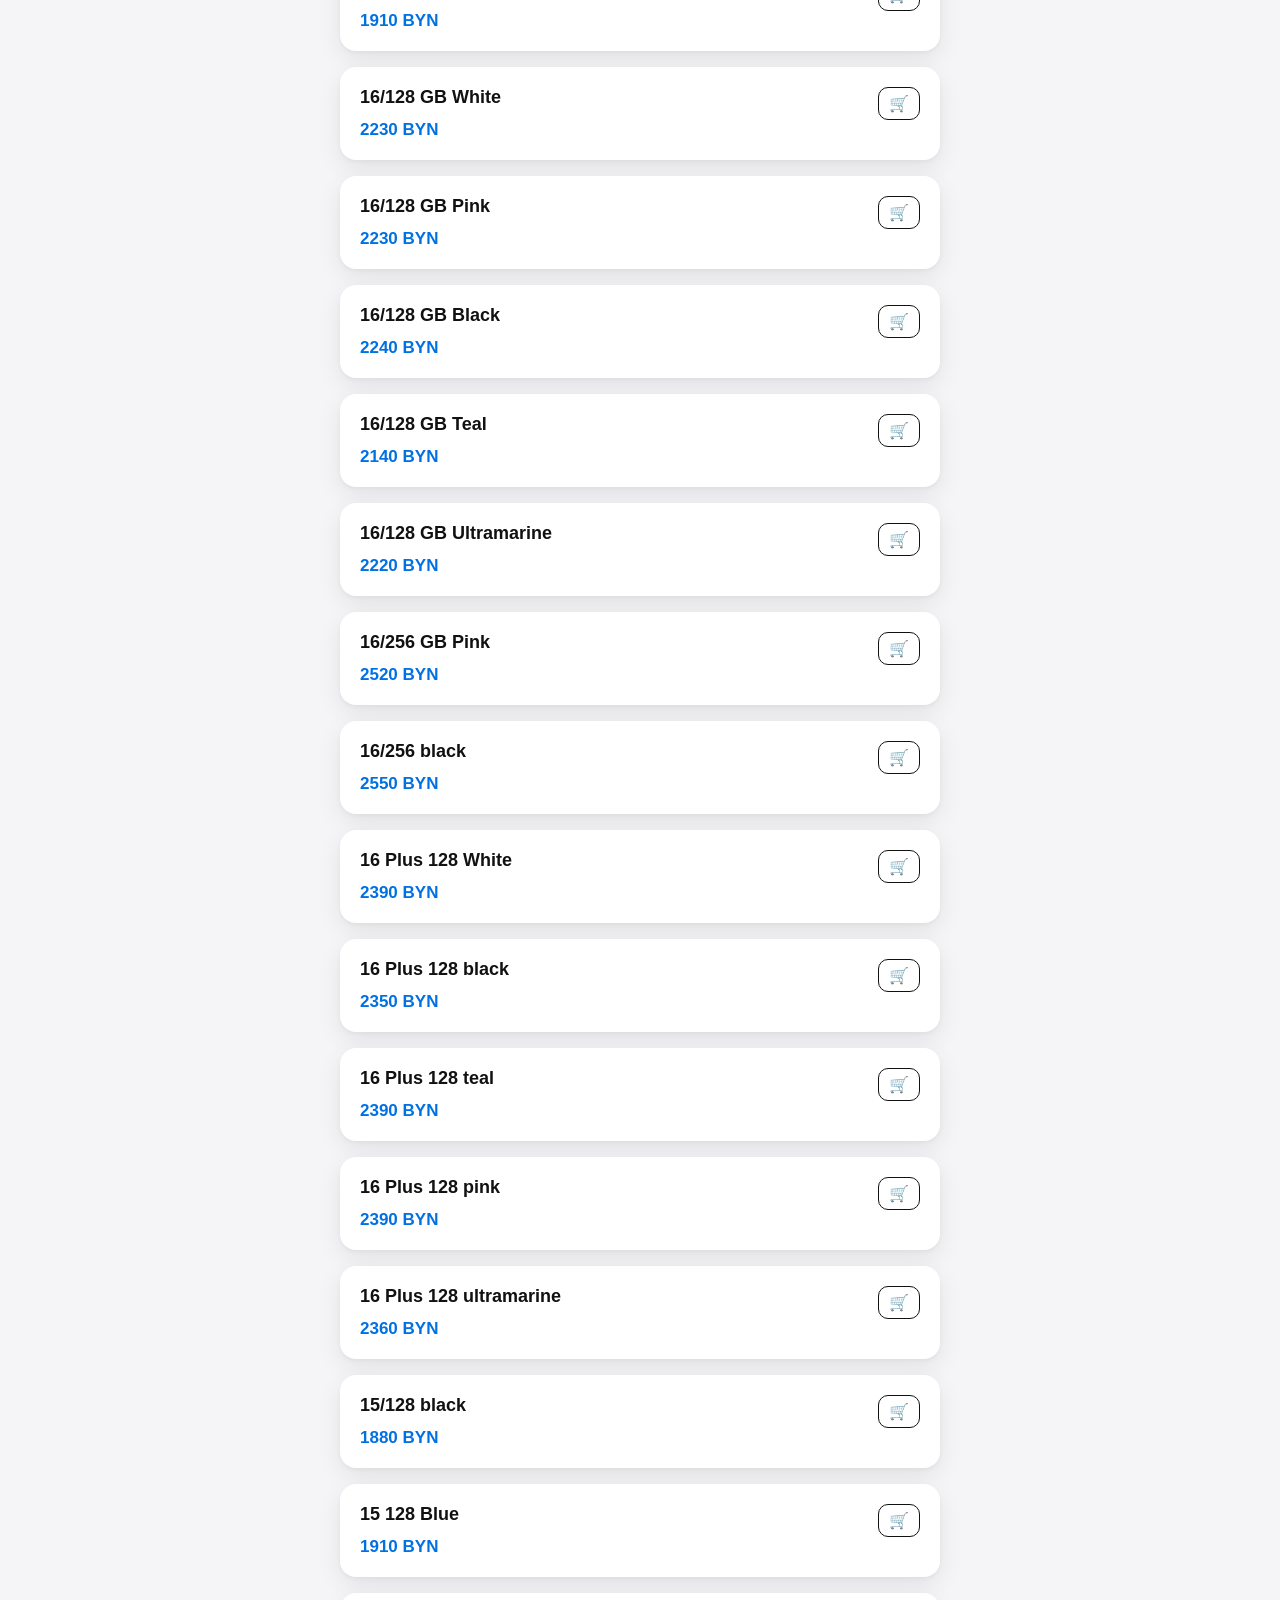
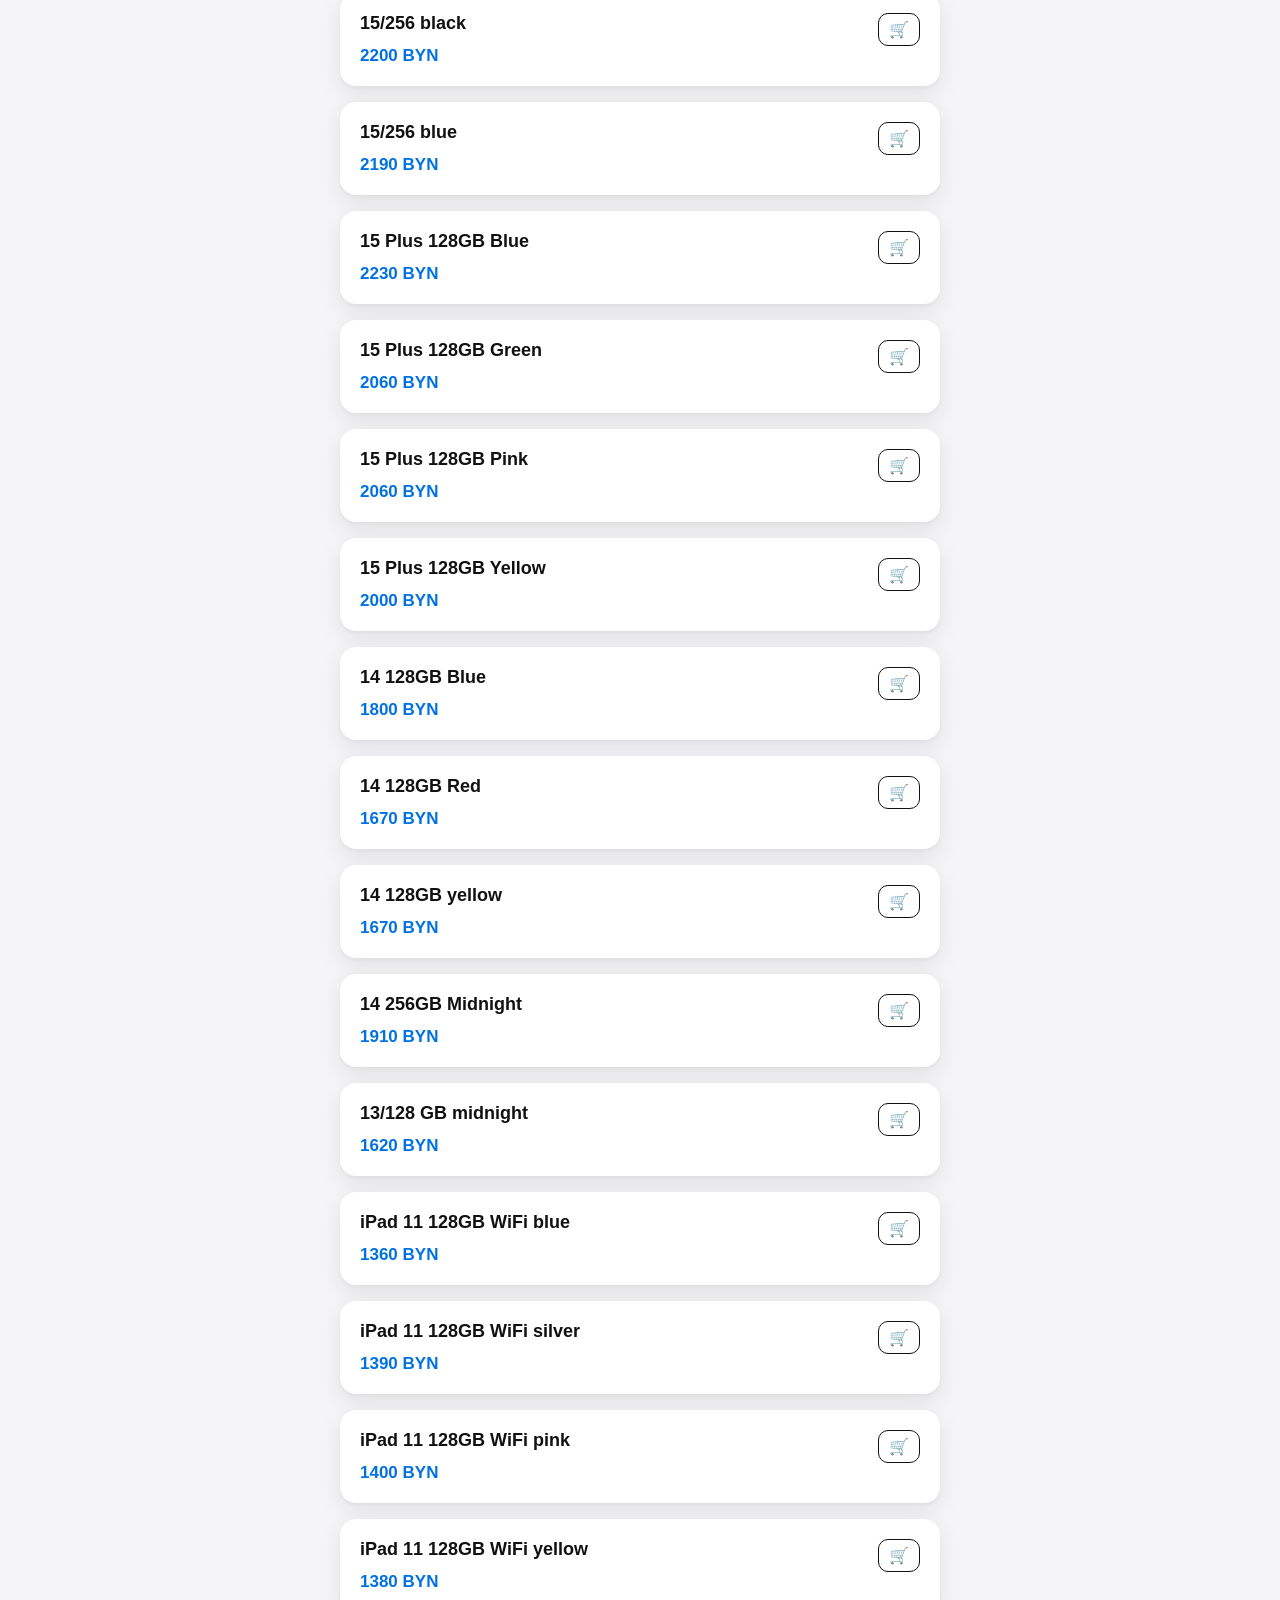
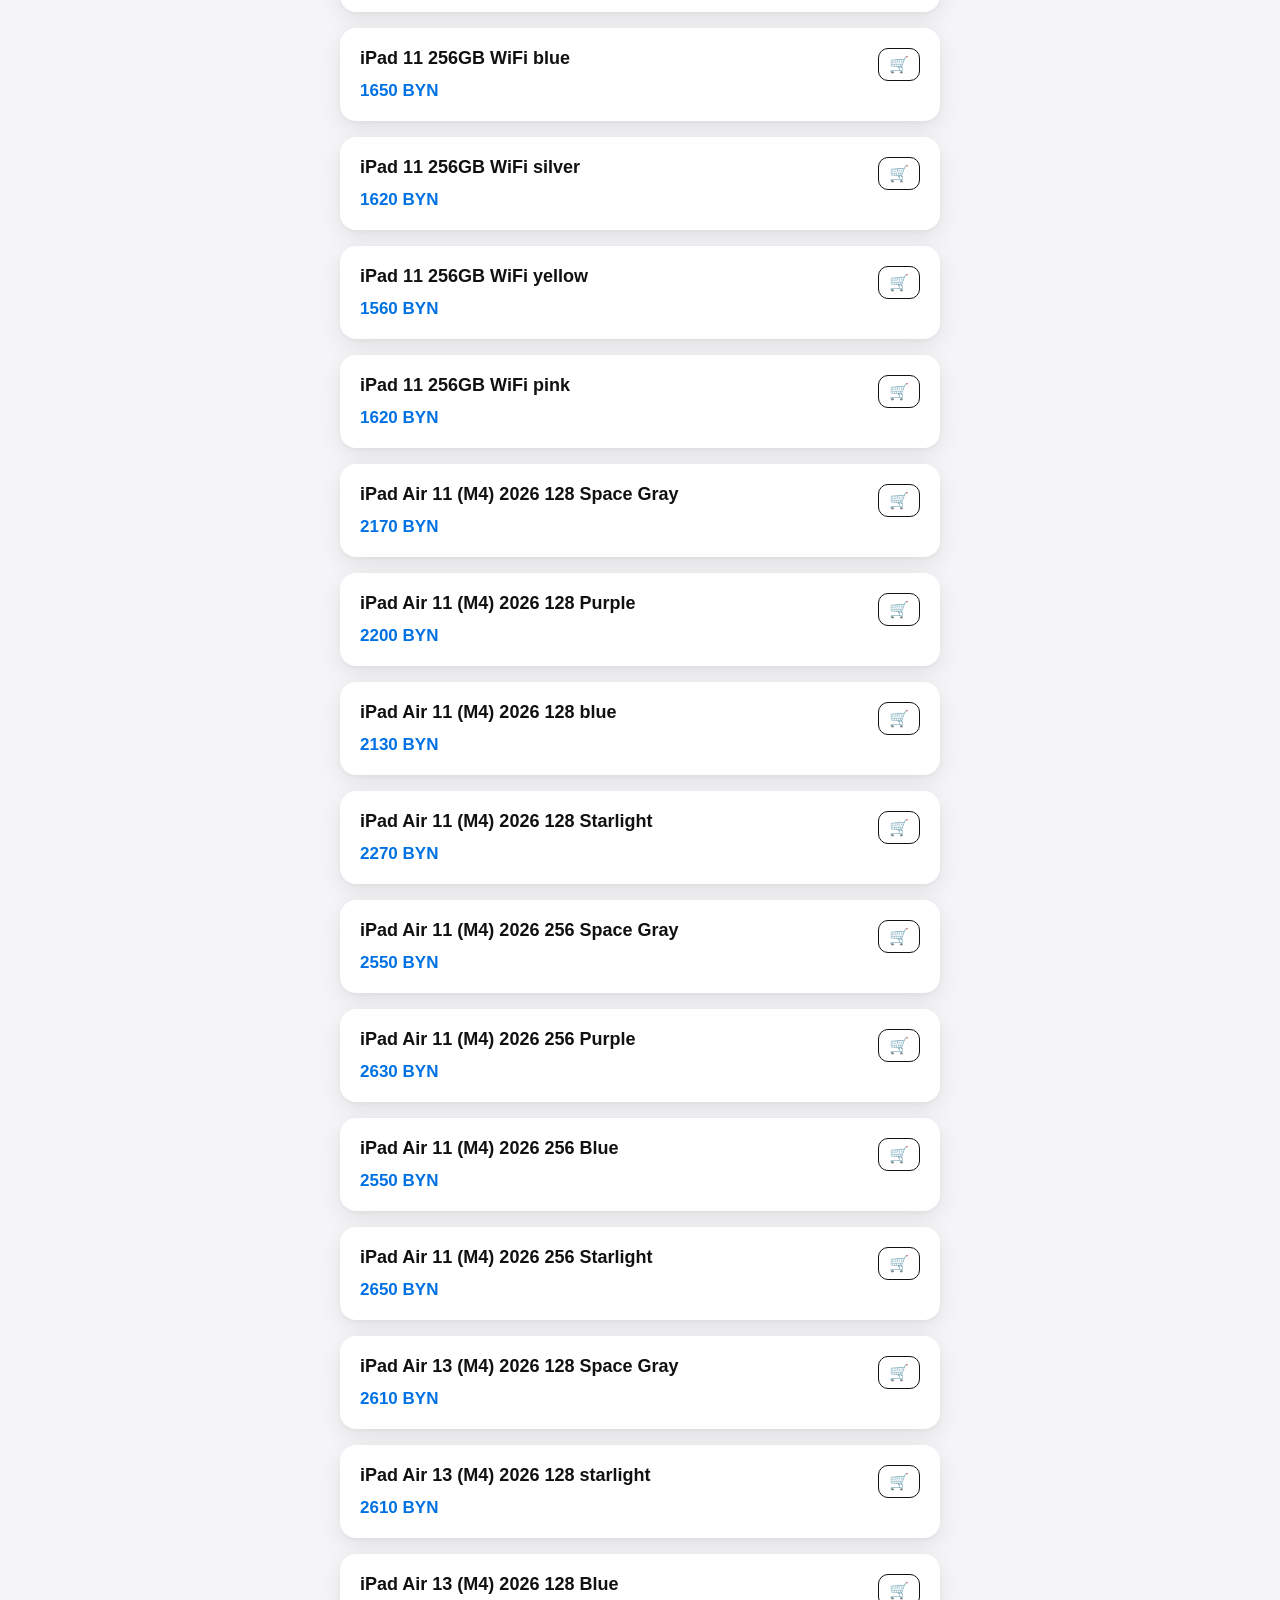
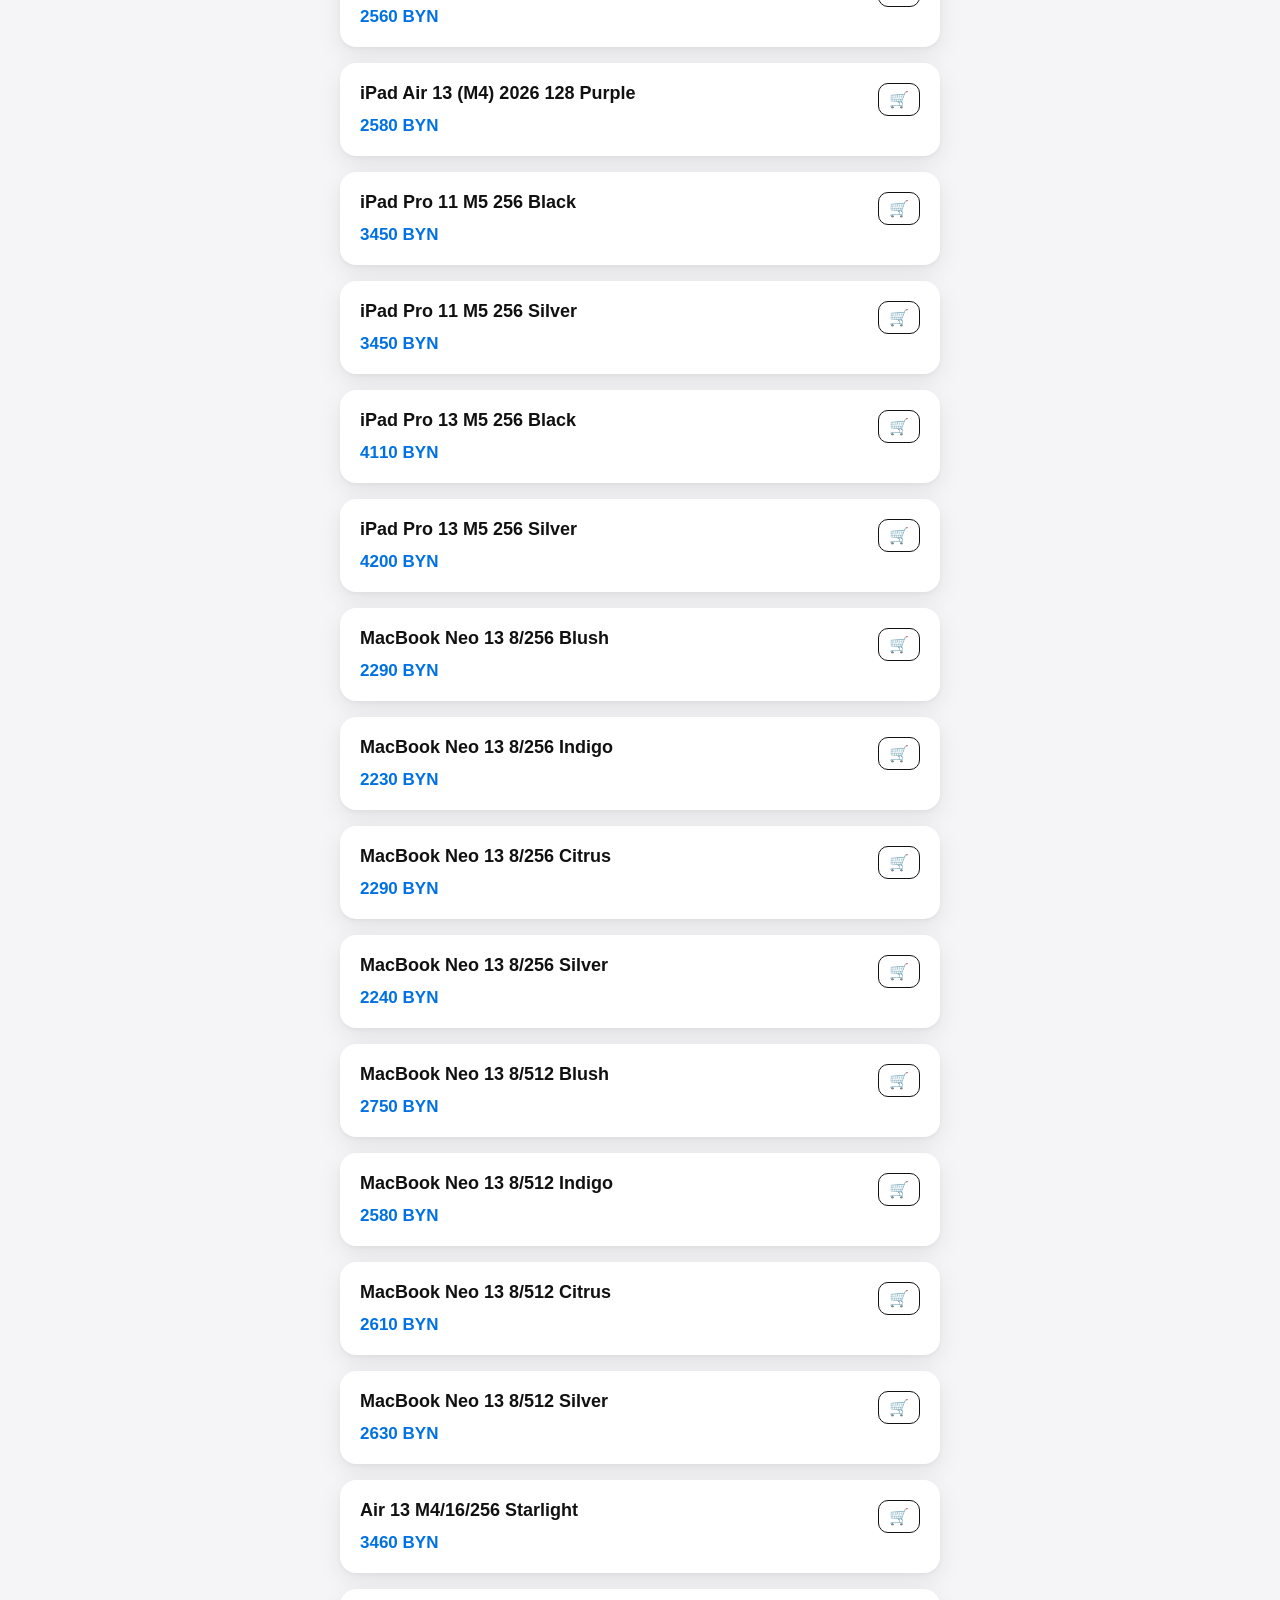
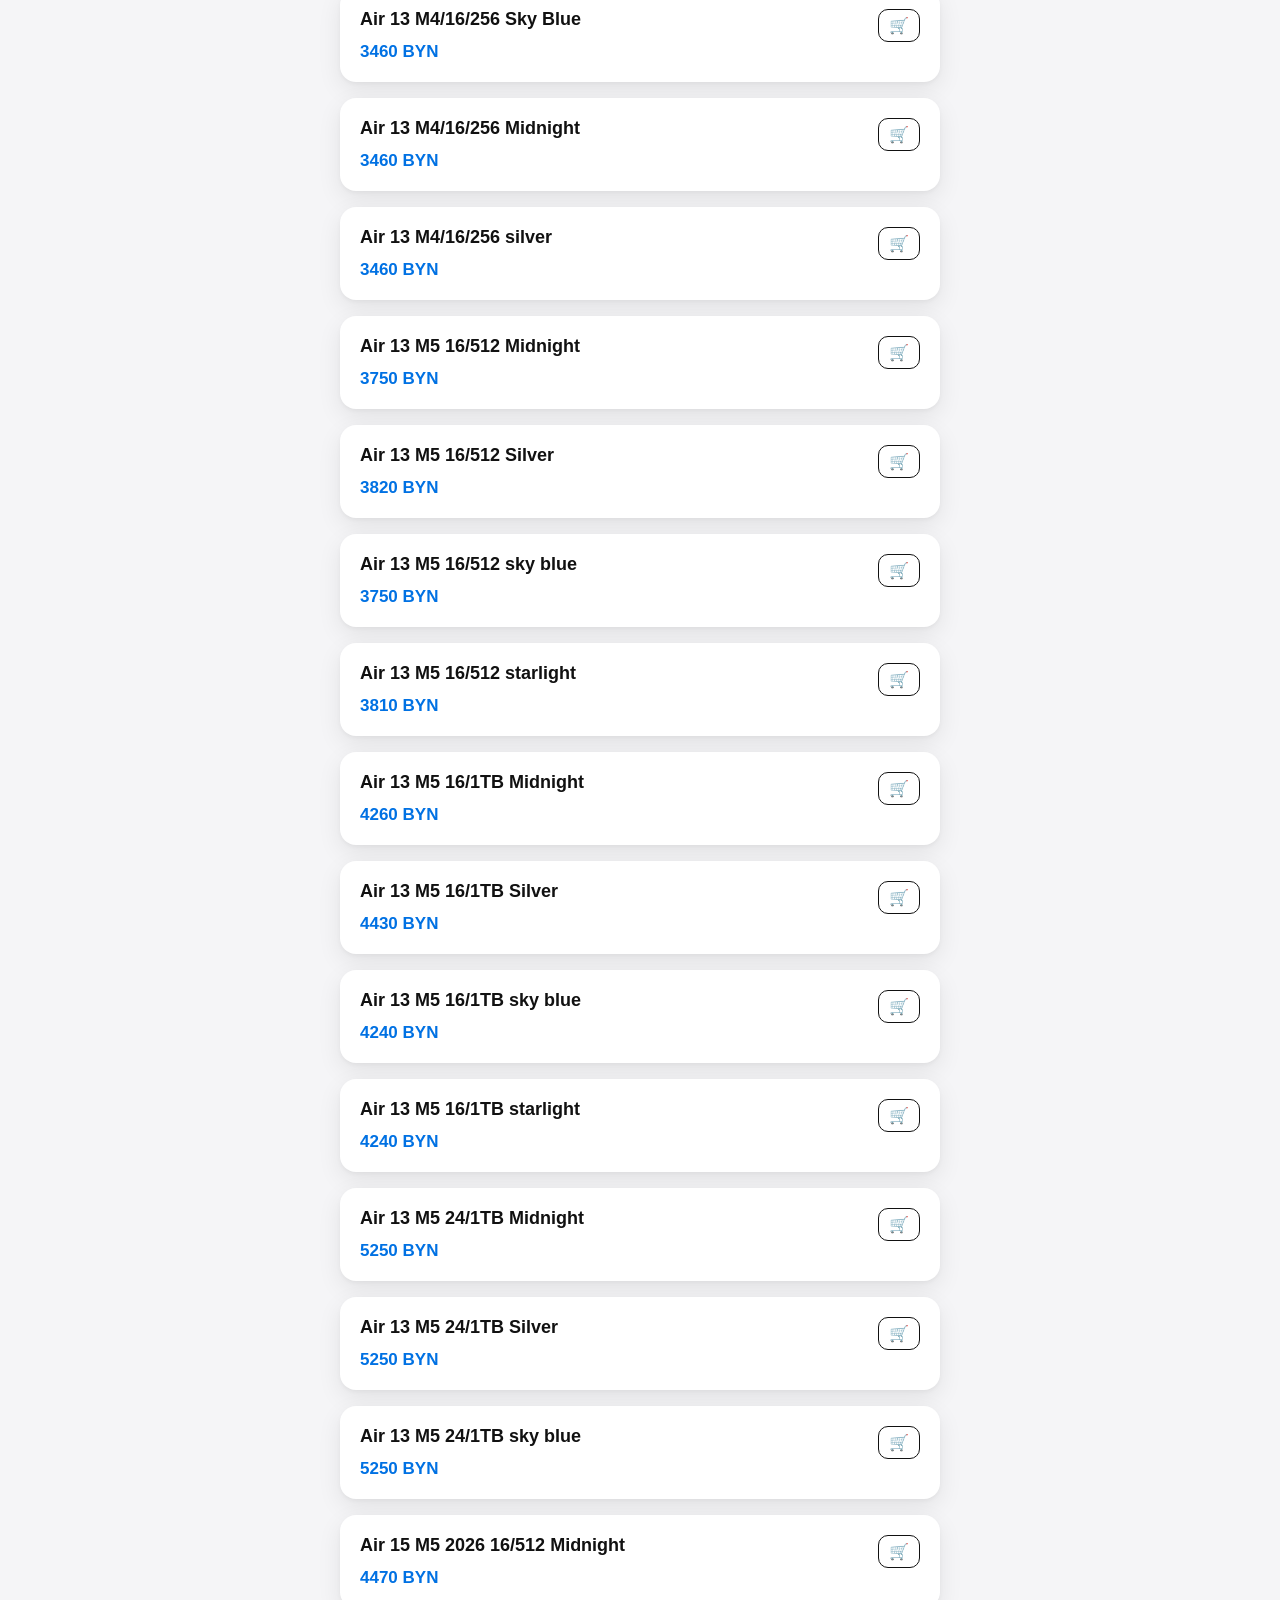
==== commit c77609fb: "Update index.html" ====
--- a/index.html
+++ b/index.html
@@ -6,7 +6,7 @@
   <meta name="viewport" content="width=device-width, initial-scale=1">
 
   <link rel="apple-touch-icon" href="/apple-touch-icon.png">
-  <link rel="stylesheet" href="style.css?v=12">
+  <link rel="stylesheet" href="style.css?v=13">
 </head>
 
 <body>
@@ -40,12 +40,11 @@
     </div>
   </div>
 
-  <!-- Нижний таббар -->
+  <!-- Минималистичный таббар — только корзина -->
   <div class="tabbar">
-    <div class="tab-item active" id="tab-catalog">Каталог</div>
-    <div class="tab-item" id="tab-cart">Корзина</div>
+    <div class="tab-item" id="tab-cart">🛒 Корзина</div>
   </div>
 
-  <script src="app.js?v=12"></script>
+  <script src="app.js?v=13"></script>
 </body>
 </html>
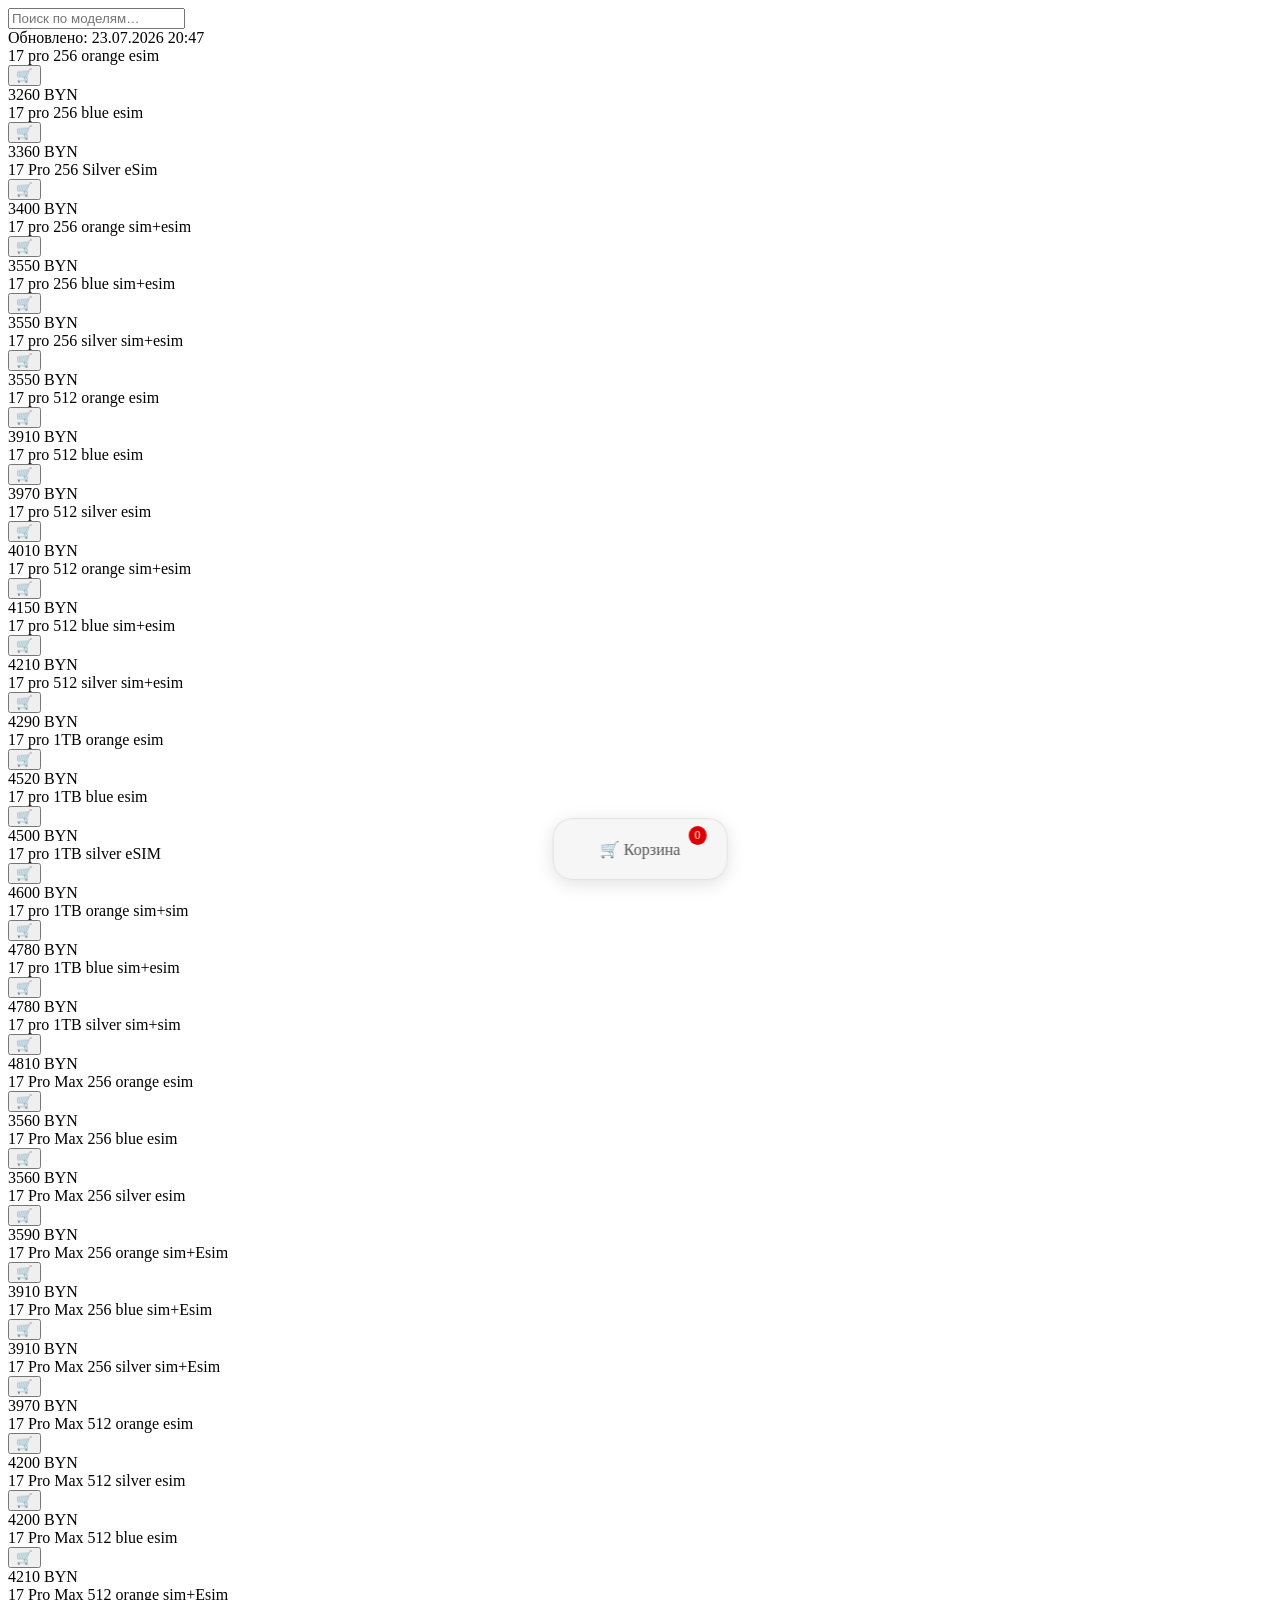
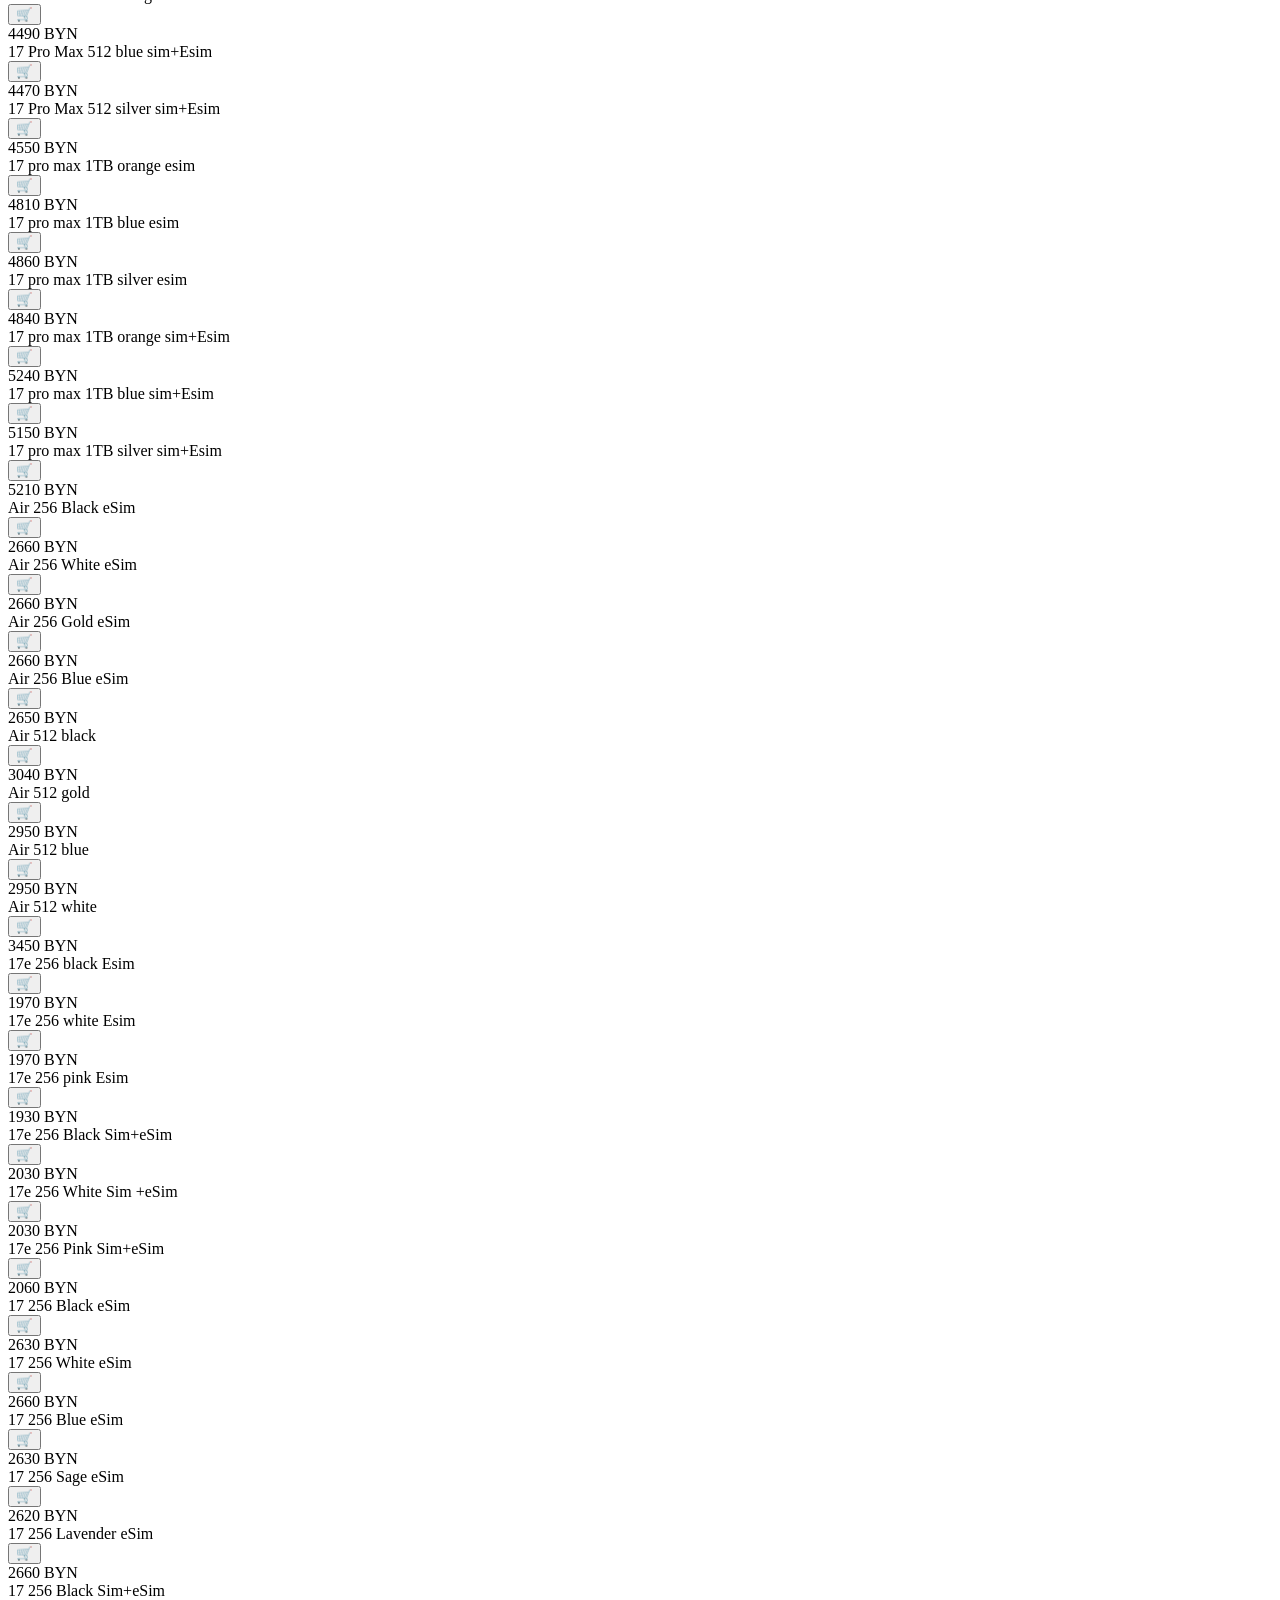
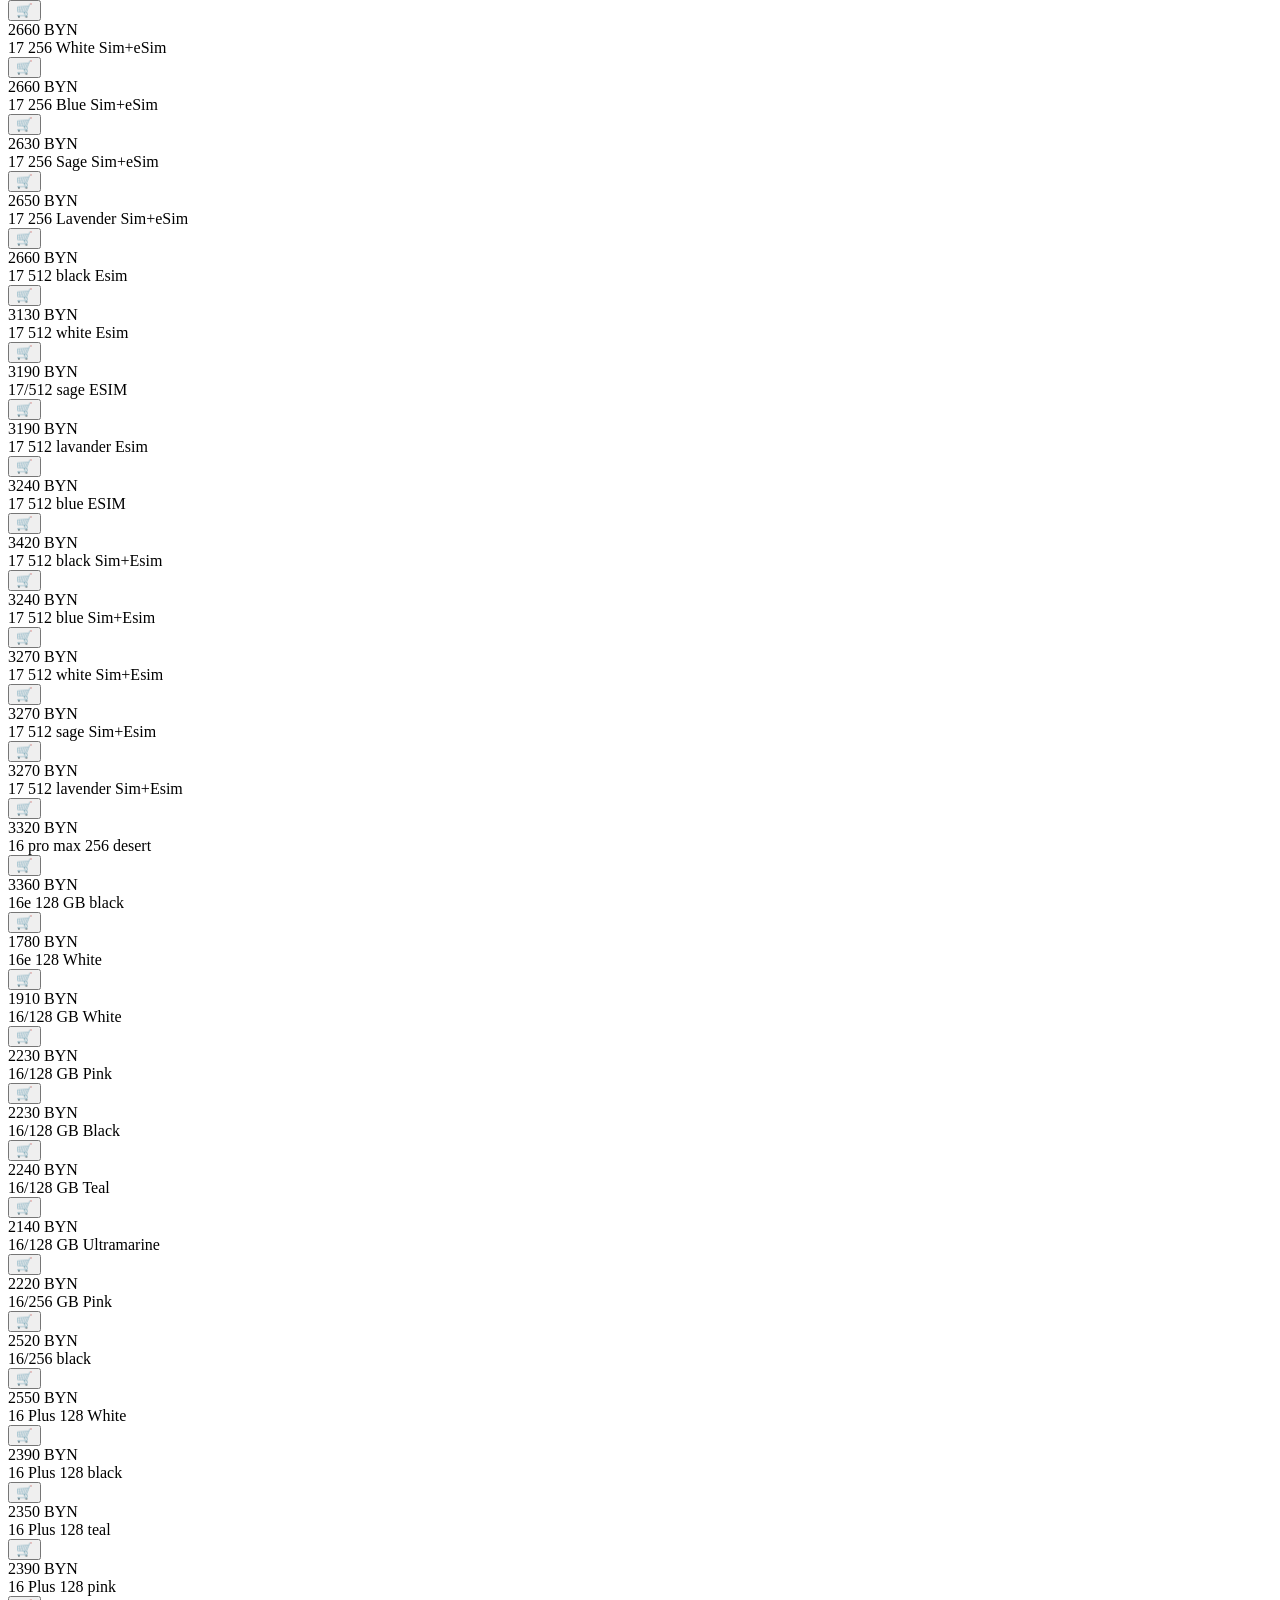
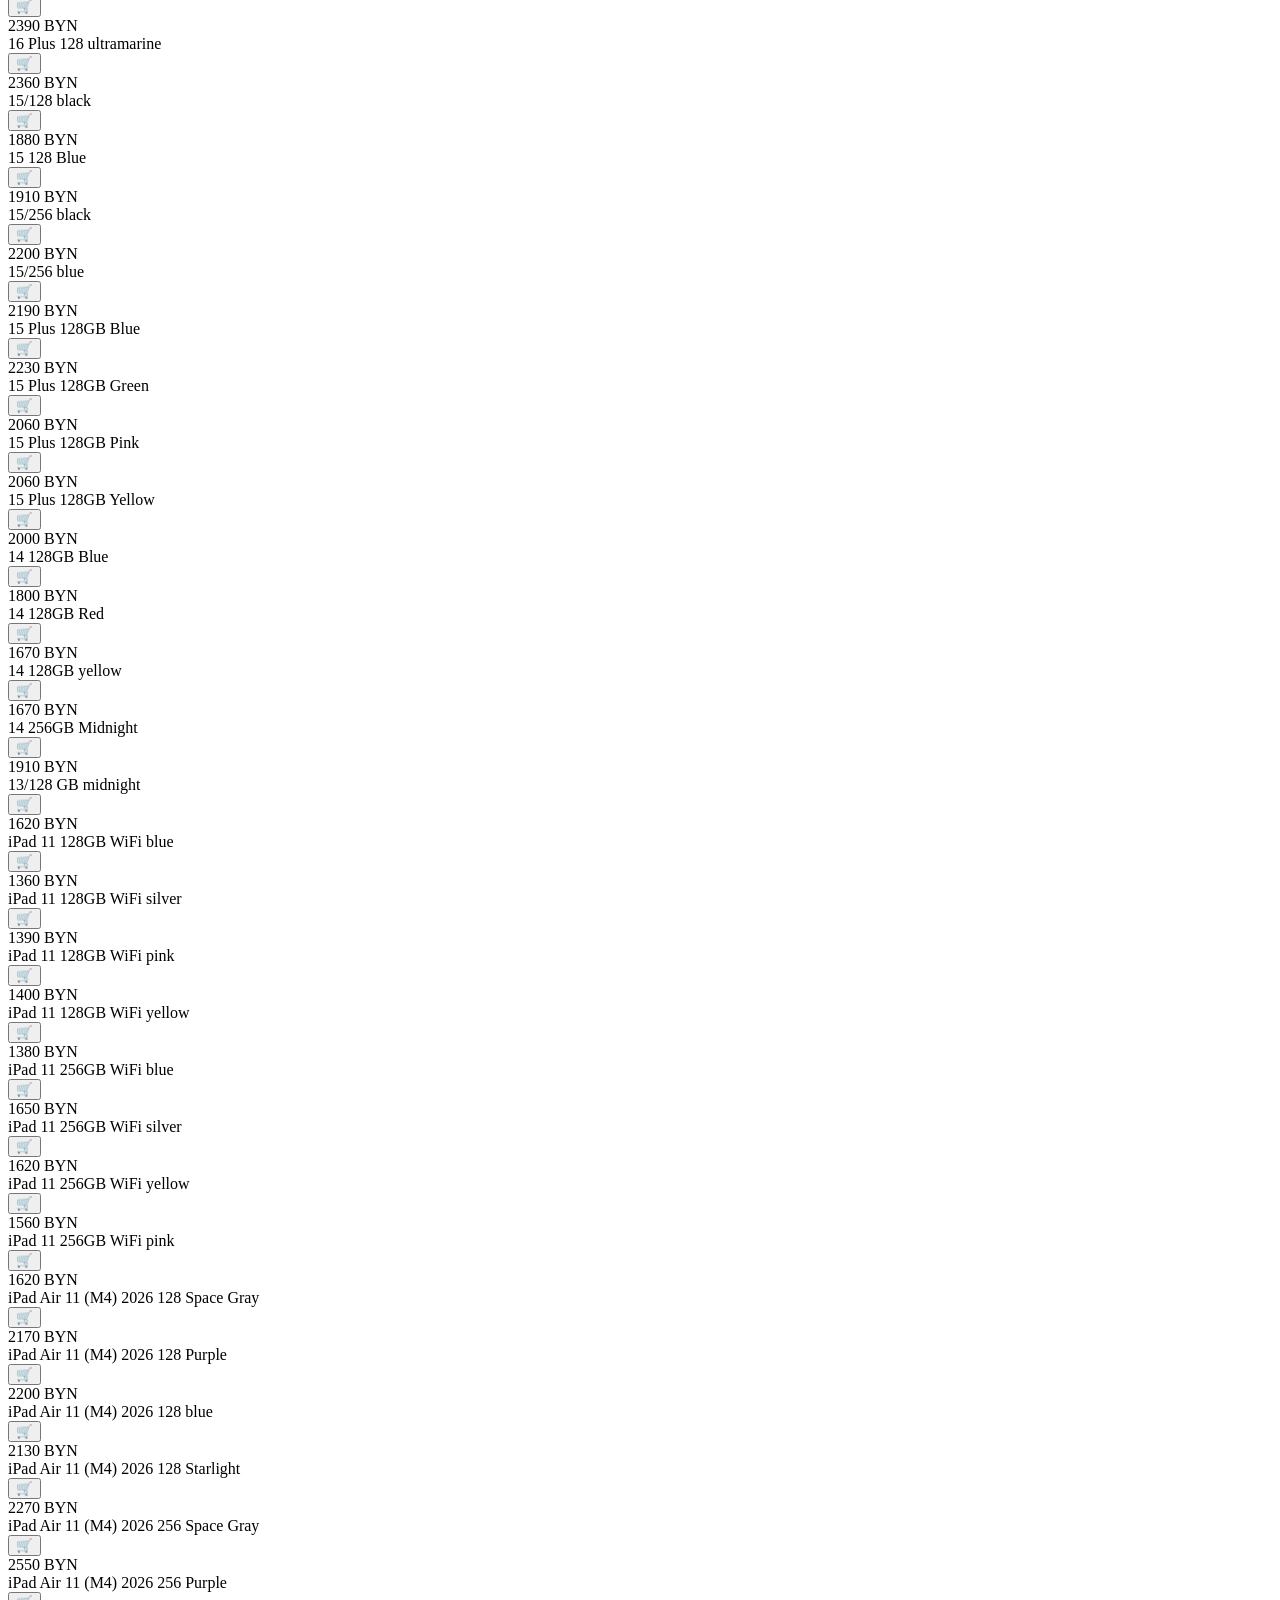
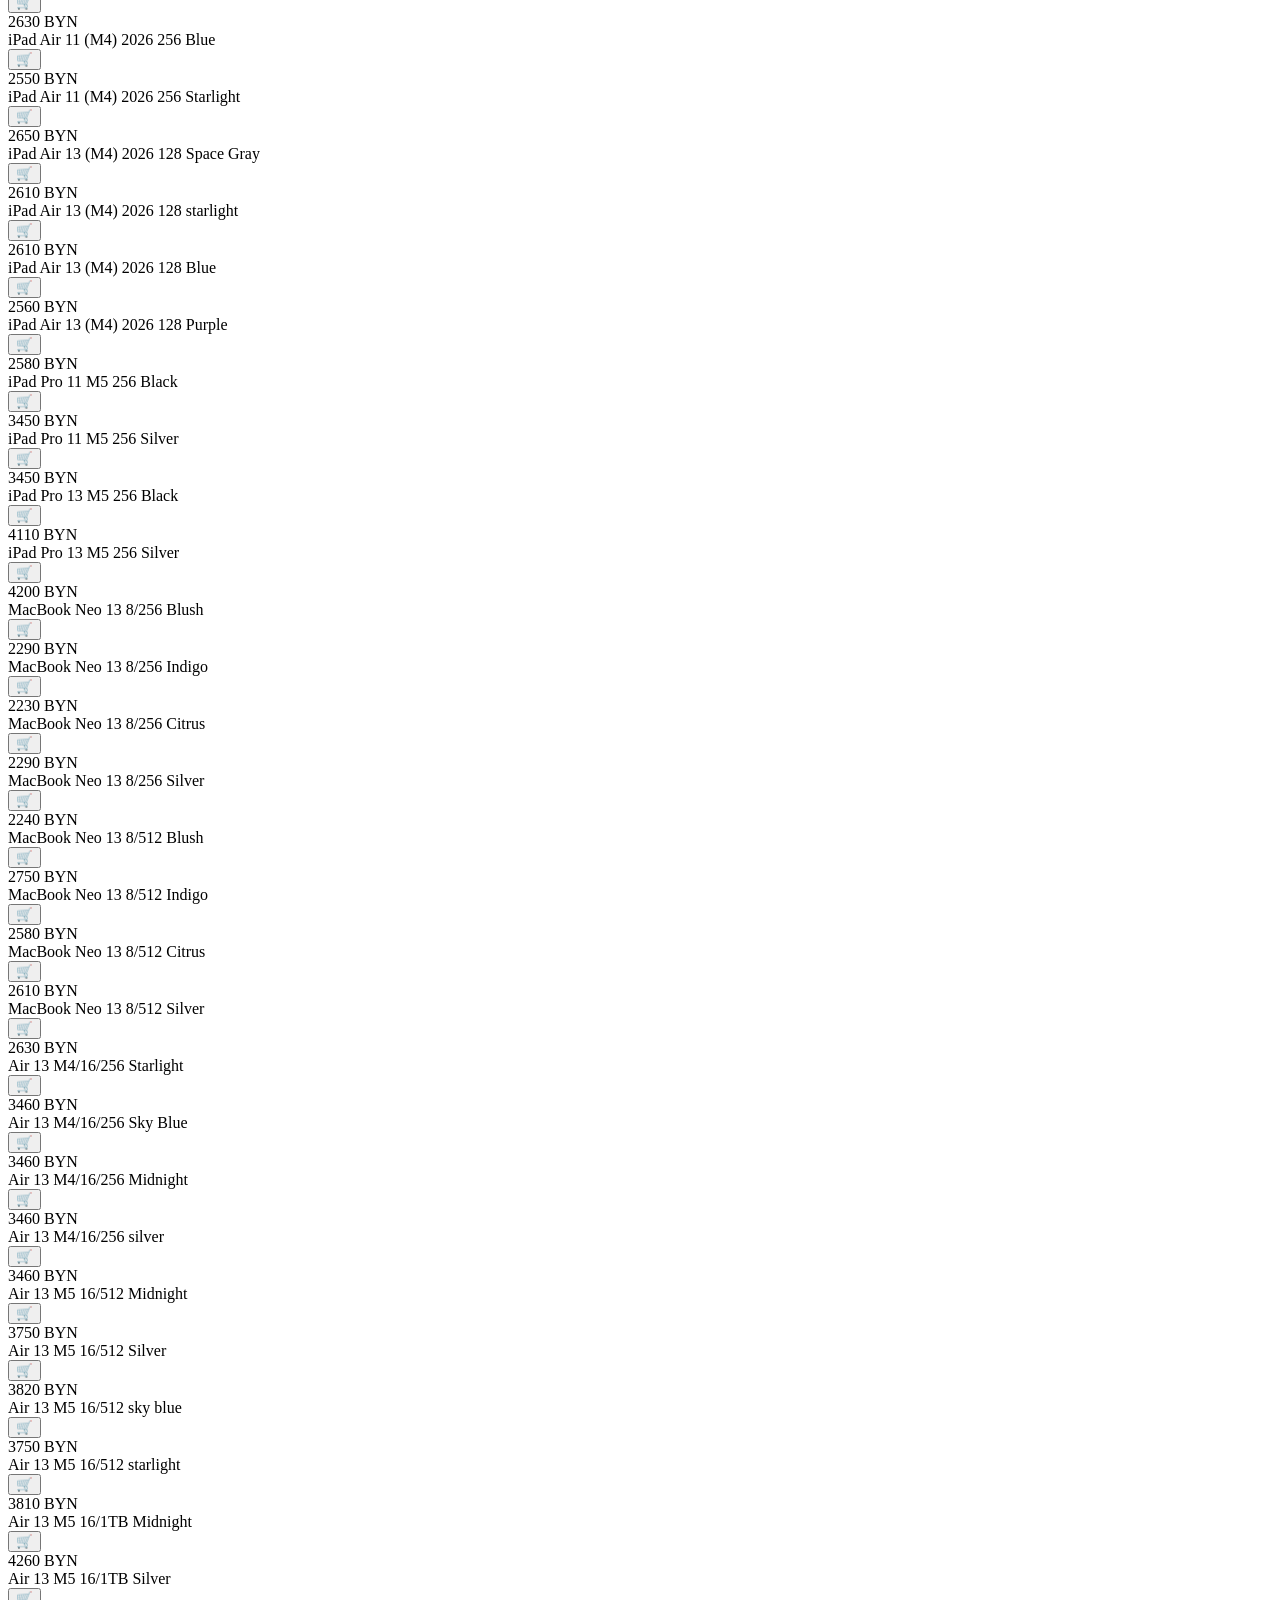
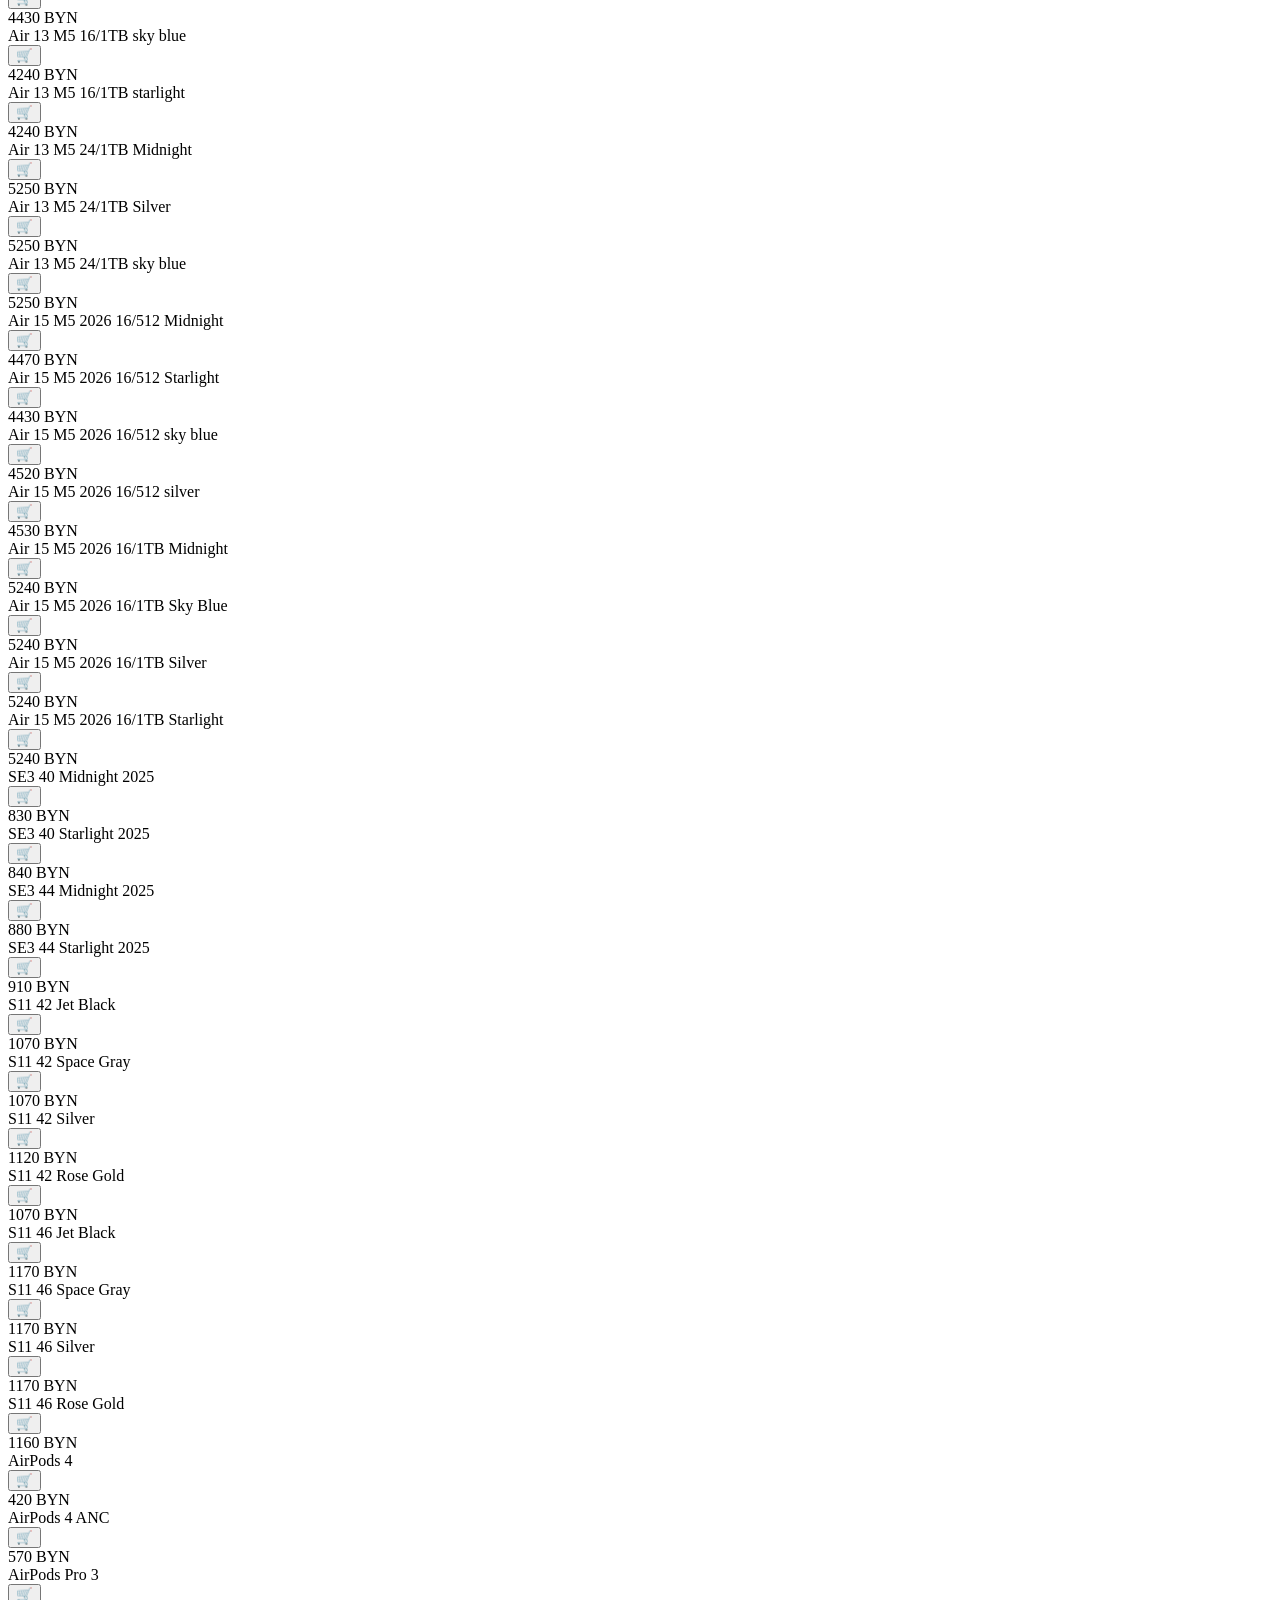
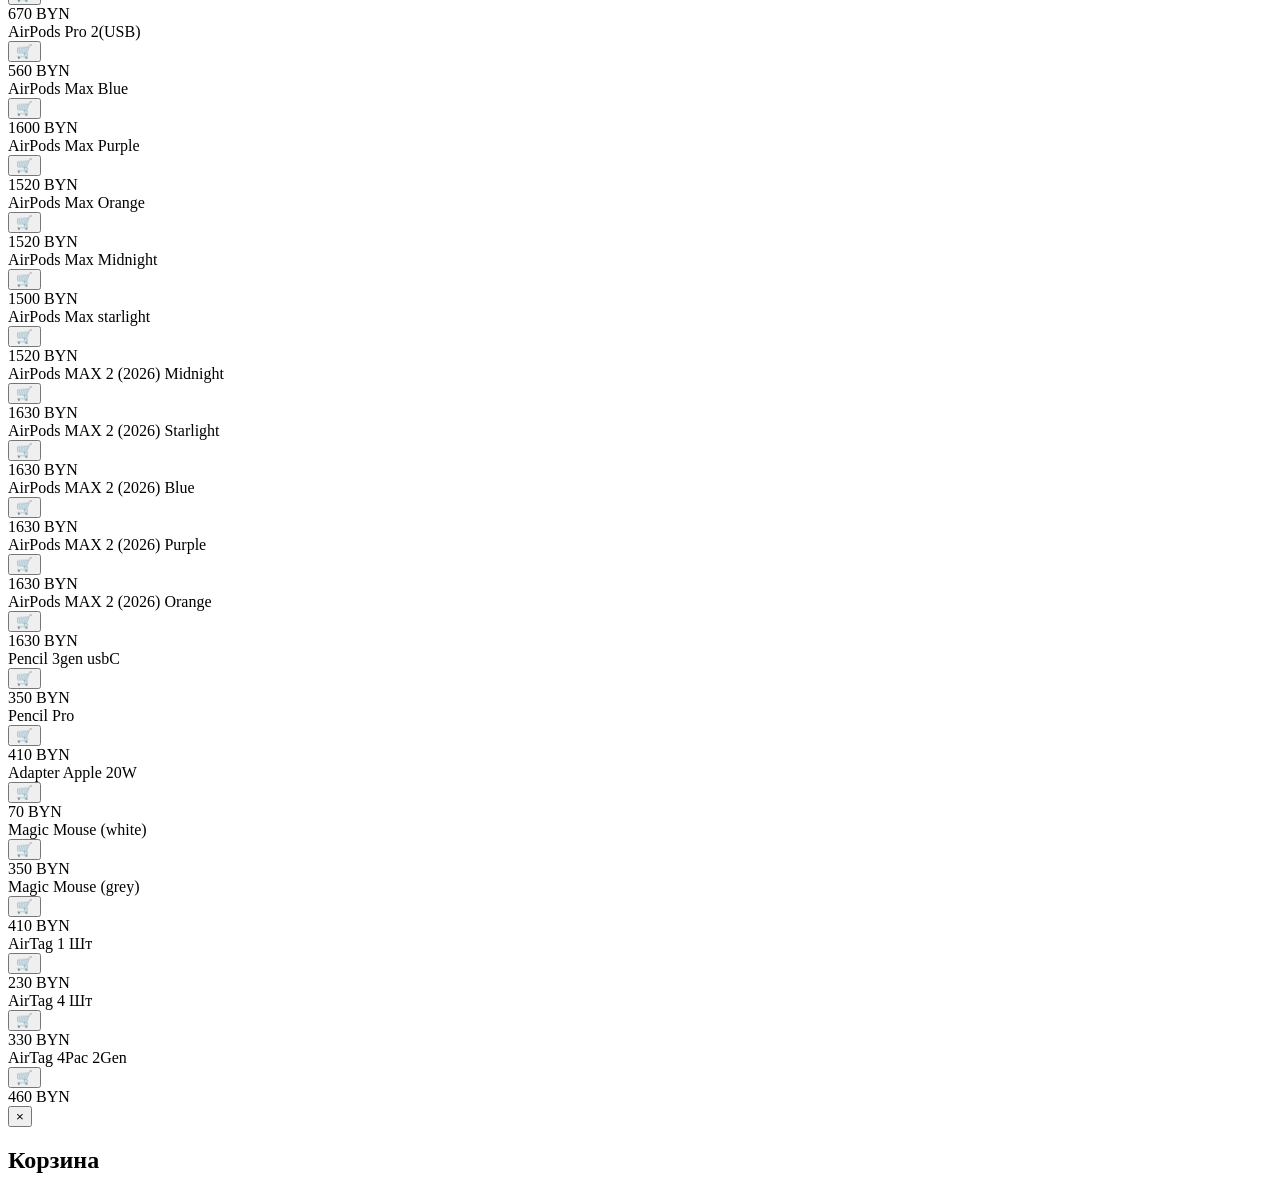
==== commit 1581590a: "Update index.html" ====
--- a/index.html
+++ b/index.html
@@ -6,7 +6,7 @@
   <meta name="viewport" content="width=device-width, initial-scale=1">
 
   <link rel="apple-touch-icon" href="/apple-touch-icon.png">
-  <link rel="stylesheet" href="style.css?v=13">
+  <link rel="stylesheet" href="style.css?v=14">
 </head>
 
 <body>
@@ -40,11 +40,14 @@
     </div>
   </div>
 
-  <!-- Минималистичный таббар — только корзина -->
+  <!-- Нижний таббар — только корзина -->
   <div class="tabbar">
-    <div class="tab-item" id="tab-cart">🛒 Корзина</div>
+    <div class="tab-item" id="tab-cart">
+      🛒 Корзина
+      <div class="tab-badge">0</div>
+    </div>
   </div>
 
-  <script src="app.js?v=13"></script>
+  <script src="app.js?v=14"></script>
 </body>
 </html>
--- a/style.css
+++ b/style.css
@@ -1,165 +1,11 @@
-body {
-  font-family: -apple-system, BlinkMacSystemFont, "Segoe UI", Arial, sans-serif;
-  background: #f5f5f7;
-  margin: 0;
-  padding-bottom: 140px;
-}
-
-/* Панель поиска */
-.search-bar-wrapper {
-  position: sticky;
-  top: 0;
-  z-index: 200;
-  background: #f5f5f7;
-  padding: 12px 0;
-  backdrop-filter: blur(12px);
-  box-shadow: 0 1px 0 rgba(0,0,0,0.08);
-}
-
-#search {
-  width: 100%;
-  max-width: 600px;
-  margin: 0 auto;
-  display: block;
-  padding: 14px 16px;
-  font-size: 17px;
-  border-radius: 12px;
-  border: 1px solid rgba(0,0,0,0.12);
-  background: #fff;
-}
-
-/* Время обновления */
-#update-time {
-  max-width: 600px;
-  margin: 10px auto;
-  font-size: 14px;
-  color: #666;
-  padding: 0 16px;
-}
-
-/* Каталог */
-#catalog {
-  max-width: 600px;
-  margin: 0 auto;
-  padding: 0 16px;
-}
-
-/* Карточка */
-.card {
-  background: #fff;
-  border-radius: 16px;
-  padding: 20px;
-  margin-bottom: 16px;
-  box-shadow:
-    0 2px 4px rgba(0,0,0,0.04),
-    0 8px 24px rgba(0,0,0,0.08);
-  position: relative;
-}
-
-.card-title {
-  font-size: 18px;
-  font-weight: 600;
-  color: #111;
-  margin-bottom: 8px;
-}
-
-/* Кнопка корзины — чёрная */
-.add-to-cart {
-  position: absolute;
-  right: 20px;
-  top: 20px;
-  padding: 6px 10px;
-  font-size: 16px;
-  background: transparent;
-  color: #111;
-  border: 1px solid #111;
-  border-radius: 10px;
-  cursor: pointer;
-  transition: background .2s, color .2s;
-}
-
-.add-to-cart:hover {
-  background: #111;
-  color: #fff;
-}
-
-/* Цена */
-.card-price {
-  font-size: 17px;
-  font-weight: 600;
-  color: #0071e3;
-  margin-top: 12px;
-}
-
-/* Модальное окно корзины */
-.cart-modal {
-  position: fixed;
-  top: 0;
-  left: 0;
-  width: 100%;
-  height: 100%;
-  background: rgba(0,0,0,0.35);
-  display: none;
-  justify-content: center;
-  align-items: center;
-  z-index: 400;
-}
-
-.cart-content {
-  background: #fff;
-  padding: 20px;
-  border-radius: 16px;
-  width: 90%;
-  max-width: 400px;
-  position: relative;
-}
-
-/* Кнопка закрытия корзины */
-.cart-close-btn {
-  position: absolute;
-  top: 12px;
-  right: 12px;
-  background: #111;
-  color: #fff;
-  border: none;
-  border-radius: 50%;
-  width: 32px;
-  height: 32px;
-  font-size: 18px;
-  cursor: pointer;
-}
-
-/* Элемент корзины */
-.cart-item {
-  display: flex;
-  justify-content: space-between;
-  margin-bottom: 12px;
-  font-size: 16px;
-}
-
-.cart-remove {
-  background: transparent;
-  border: none;
-  color: #d00;
-  font-size: 18px;
-  cursor: pointer;
-}
-
-/* Итоговая сумма */
-.cart-total {
-  font-size: 18px;
-  font-weight: 600;
-  margin-top: 20px;
-  text-align: right;
-}
-
-/* Нижний таббар */
+/* Нижний таббар — одна кнопка корзины */
 .tabbar {
   position: fixed;
   bottom: 20px;
   left: 50%;
   transform: translateX(-50%);
-  width: 92%;
+  width: auto;
+  padding: 0 24px;
   height: 60px;
 
   background: rgba(245, 245, 247, 0.9);
@@ -170,7 +16,7 @@
   box-shadow: 0 4px 18px rgba(0,0,0,0.12);
 
   display: flex;
-  justify-content: space-around;
+  justify-content: center;
   align-items: center;
 
   transition: bottom 0.35s ease, opacity 0.25s ease;
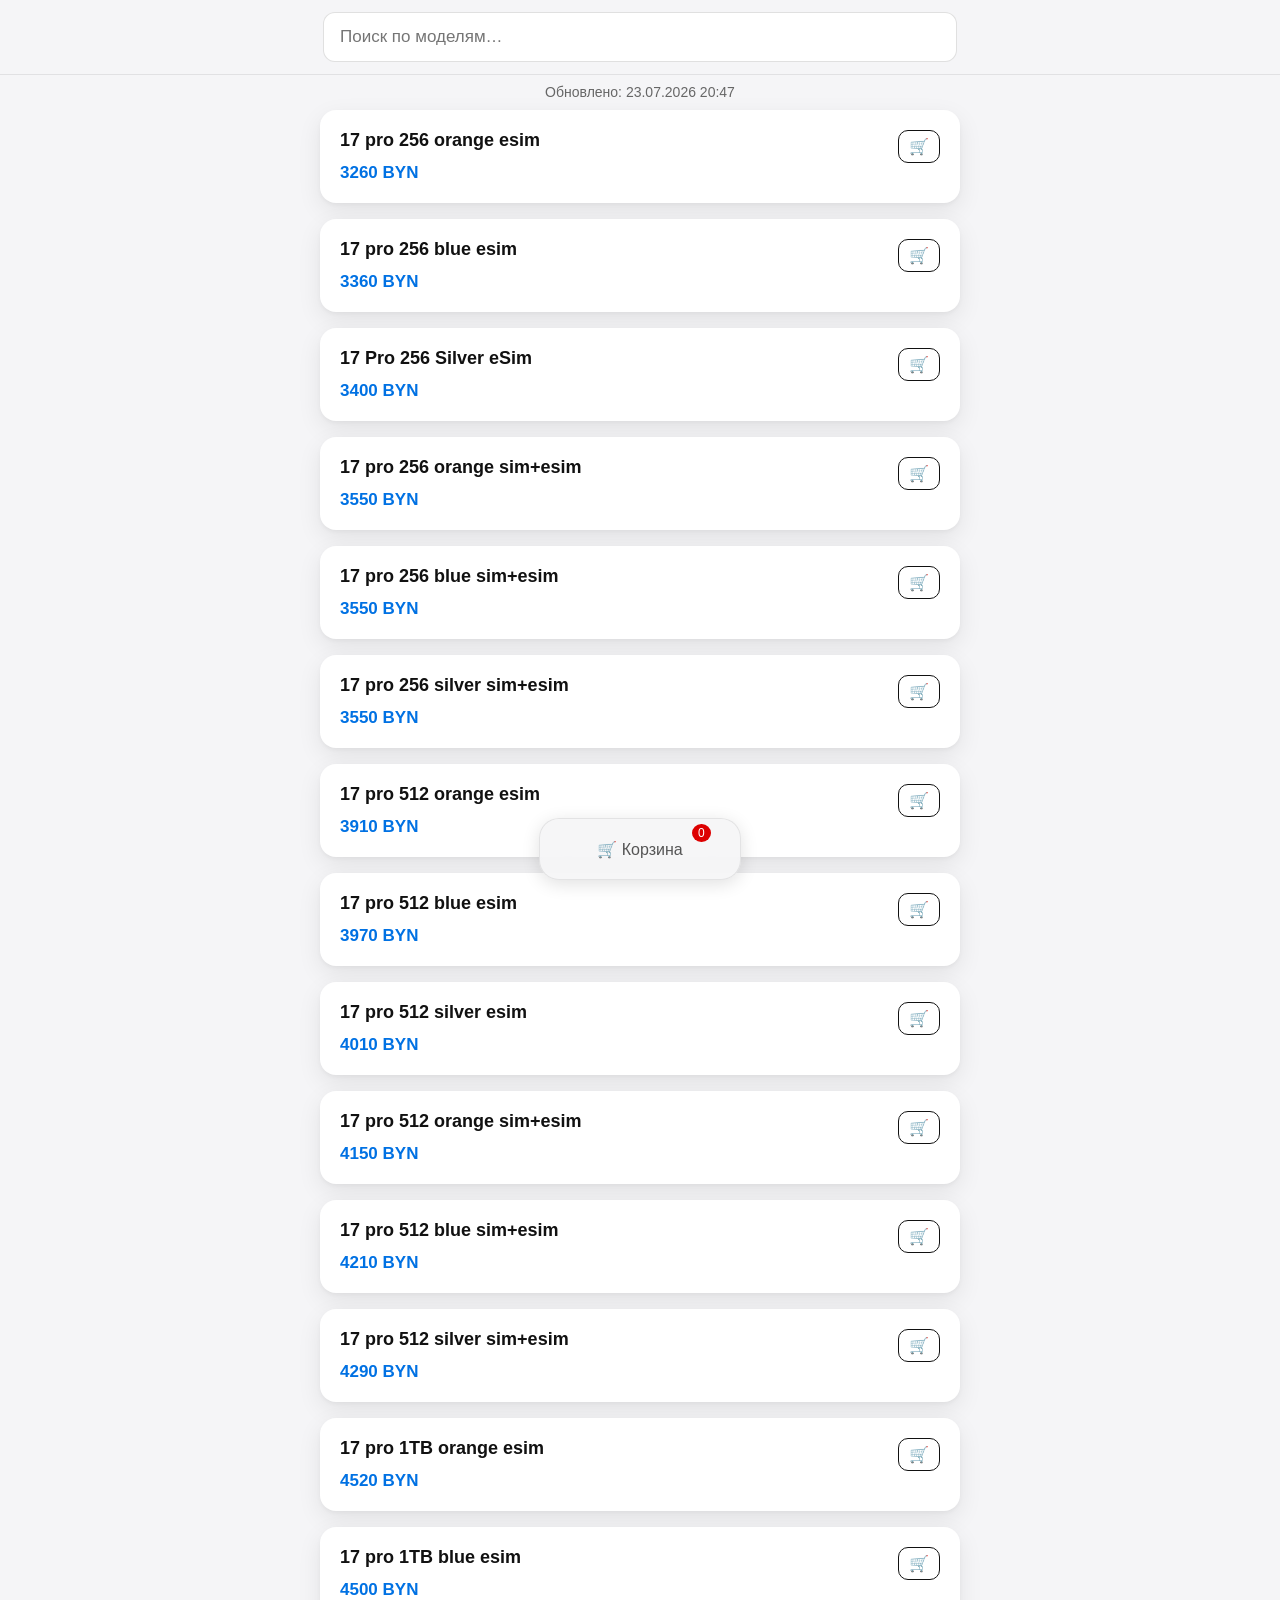
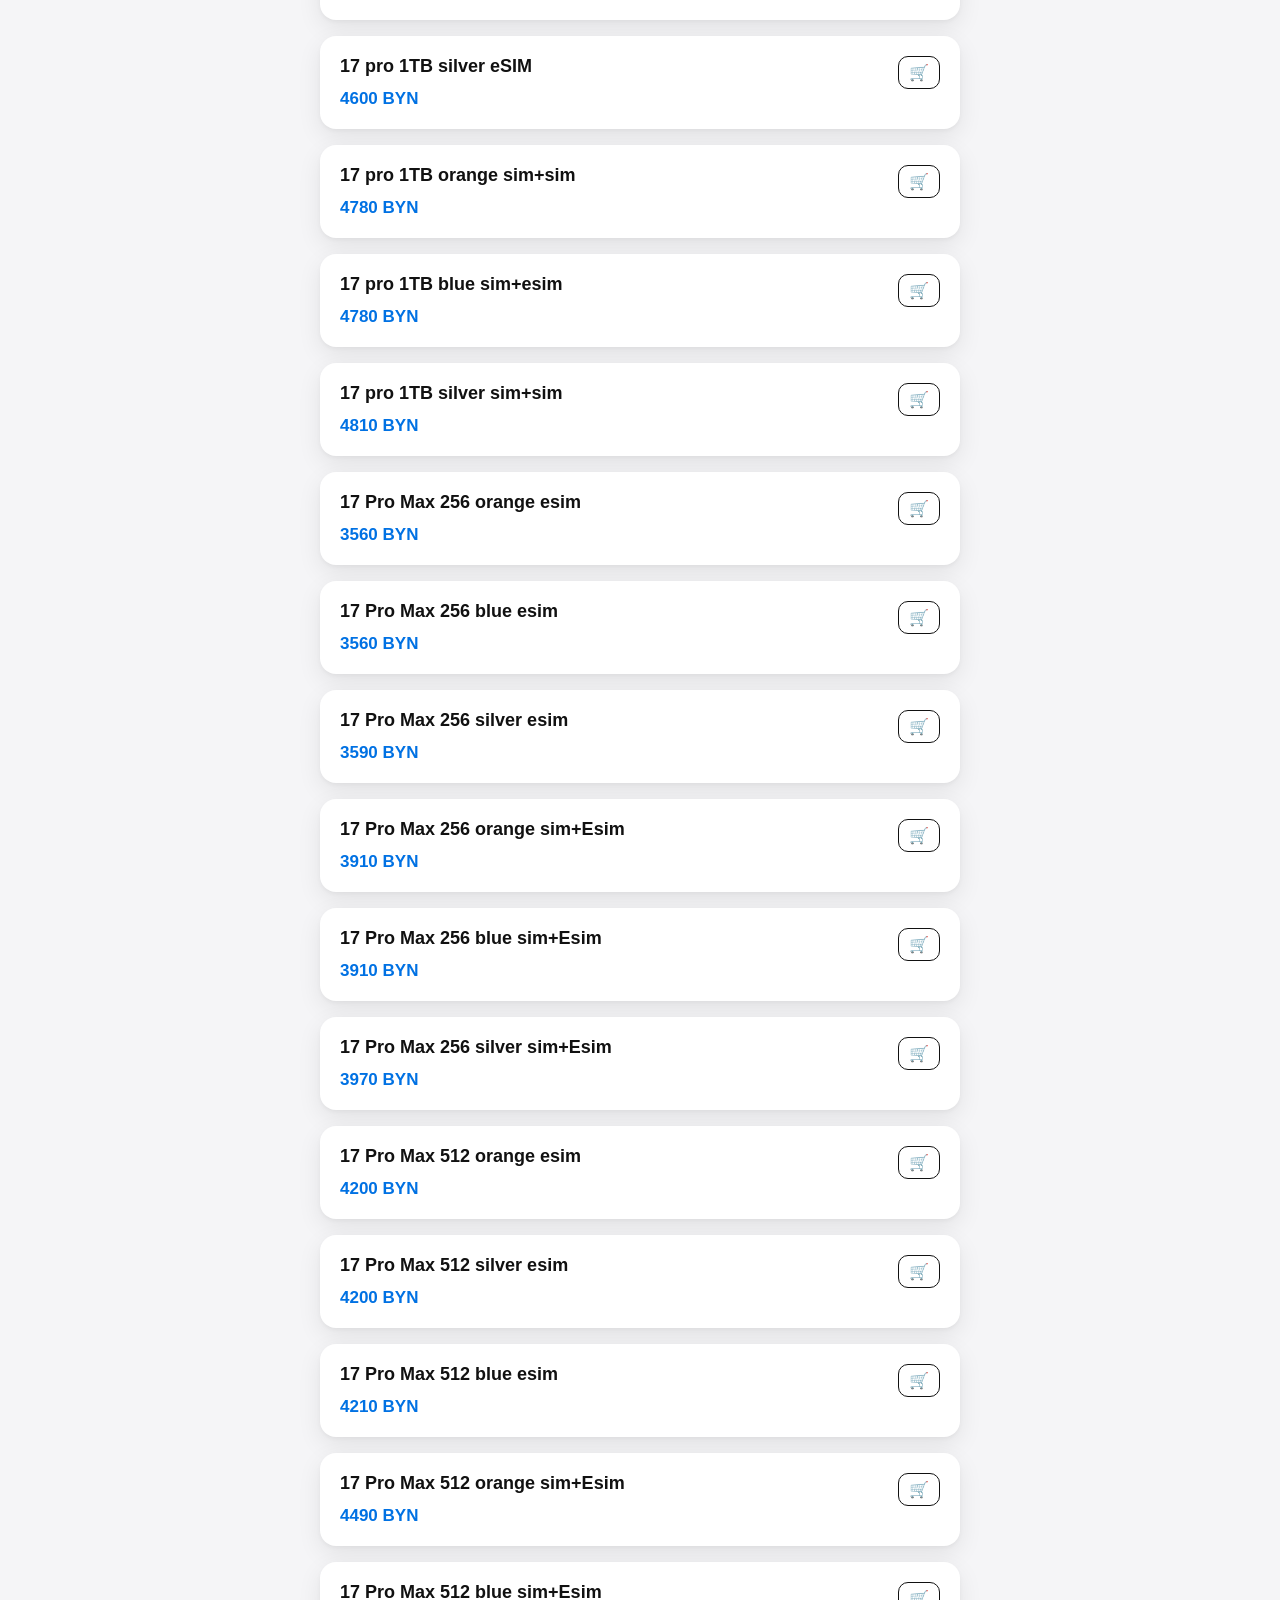
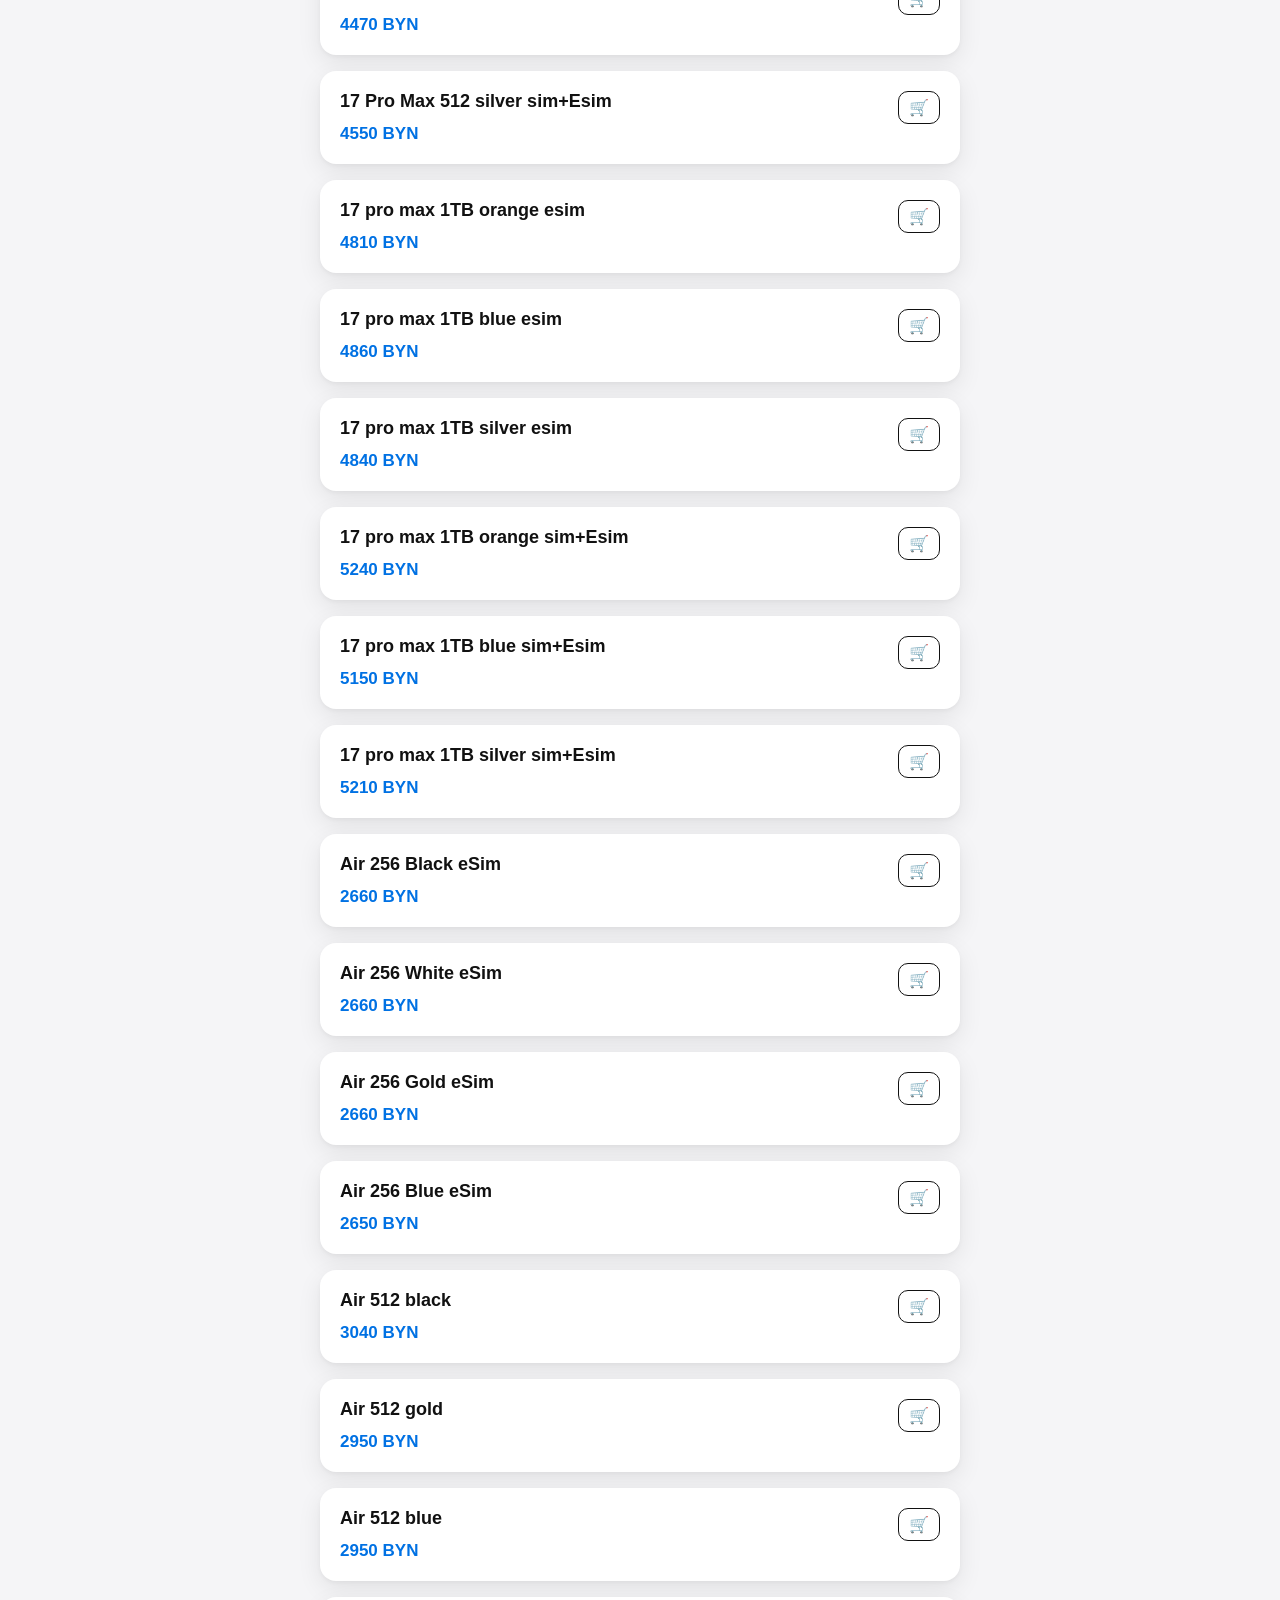
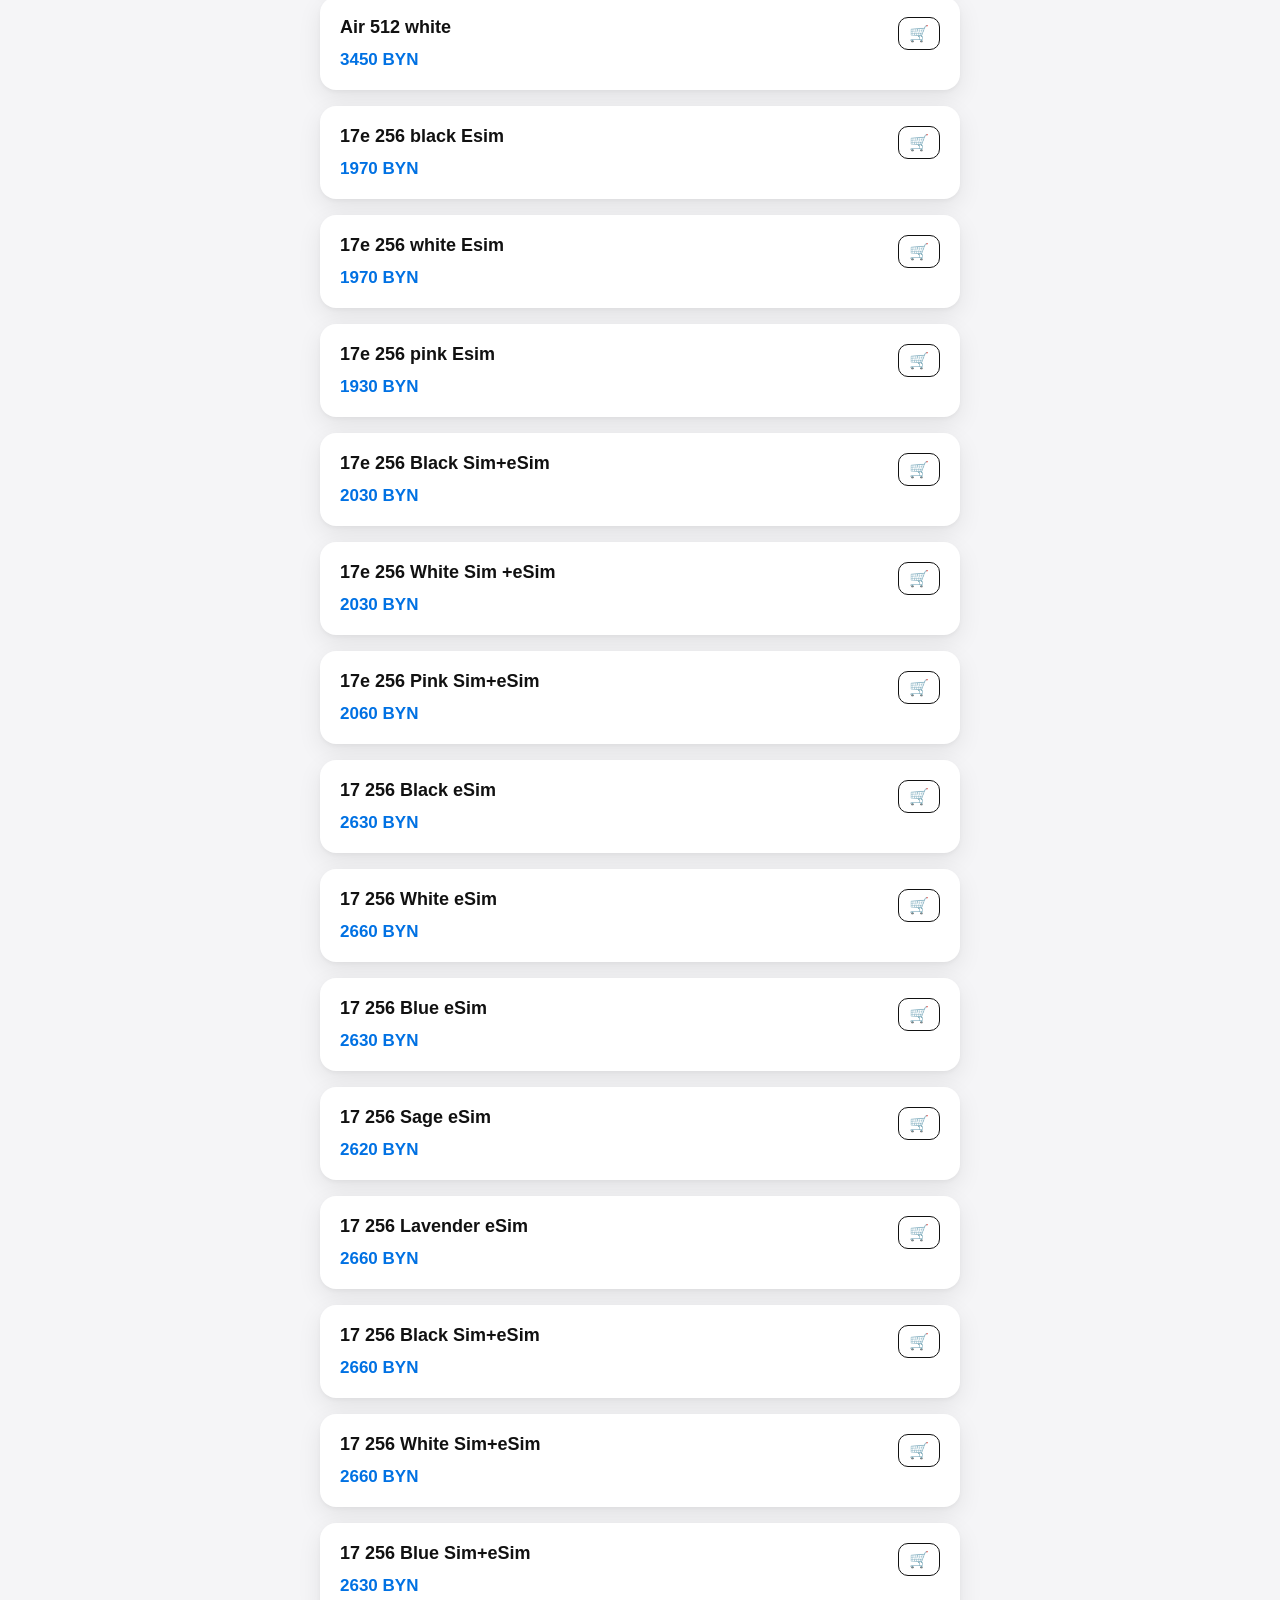
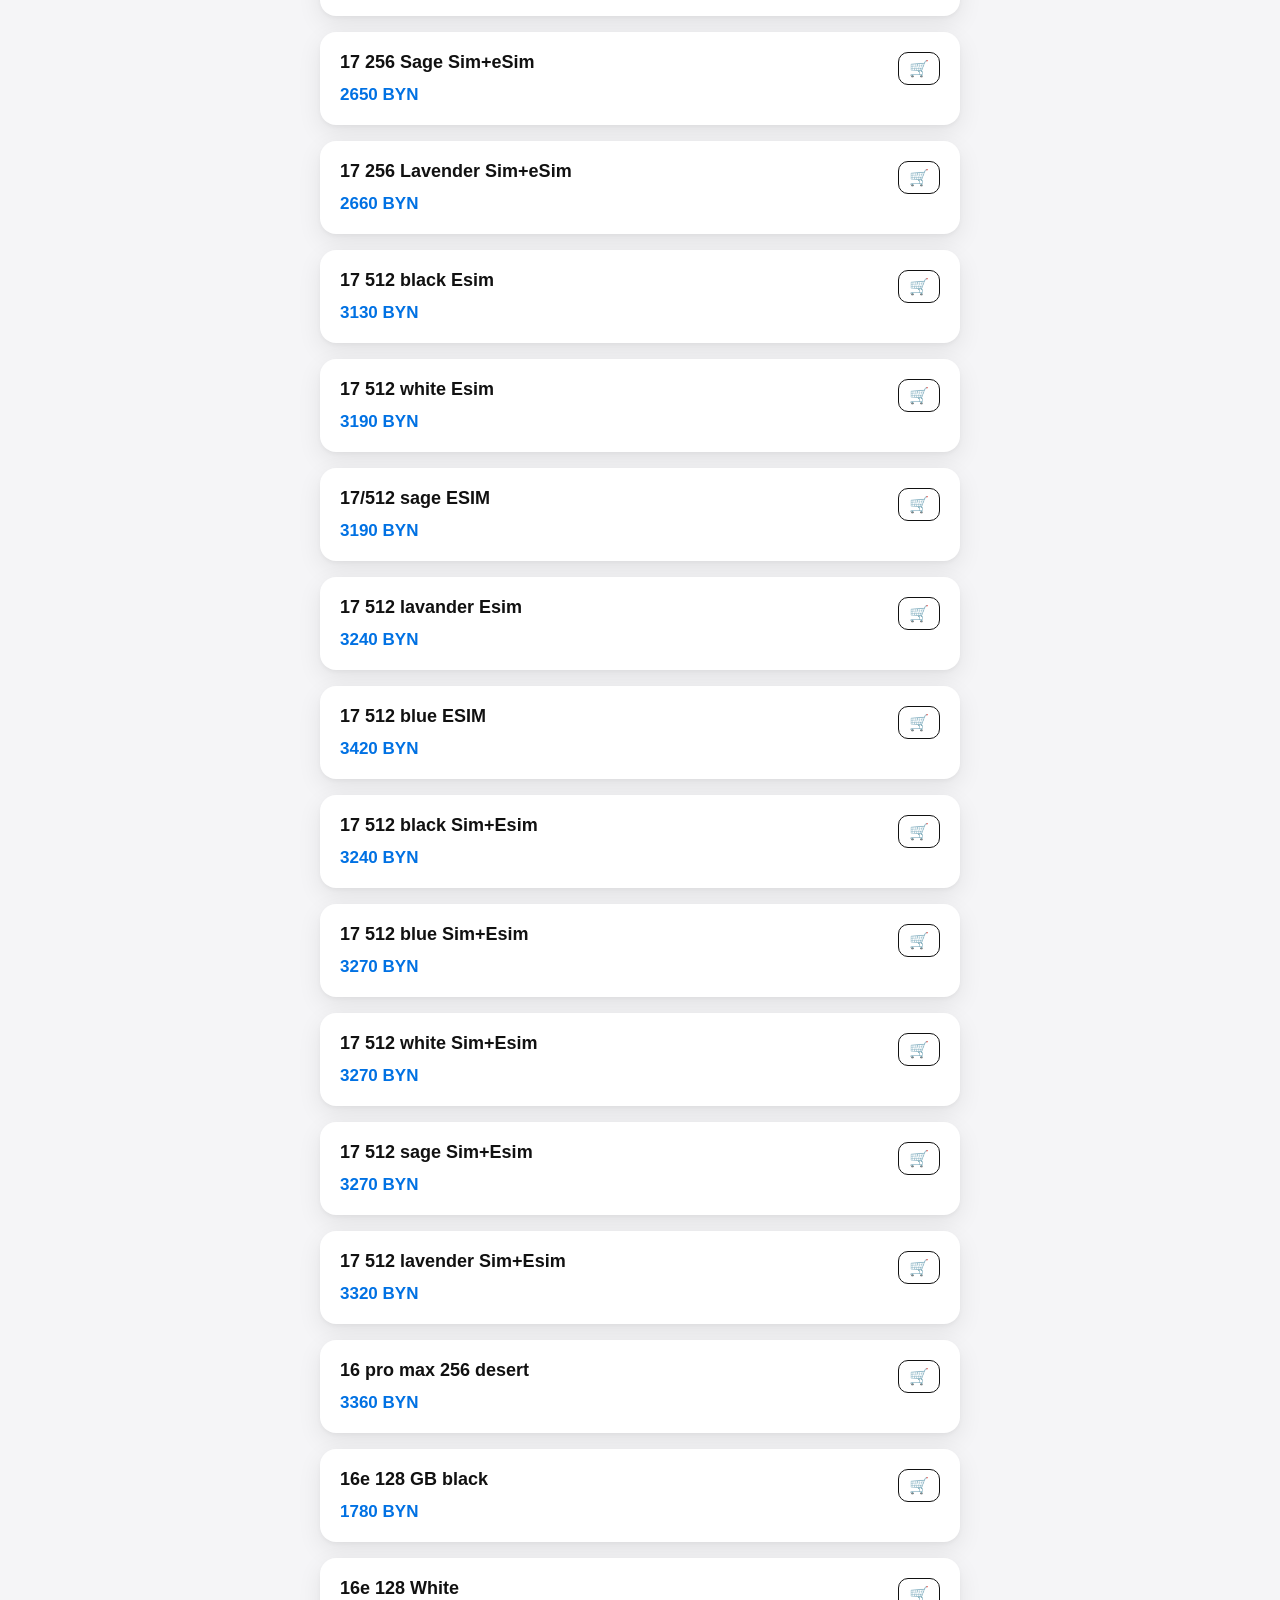
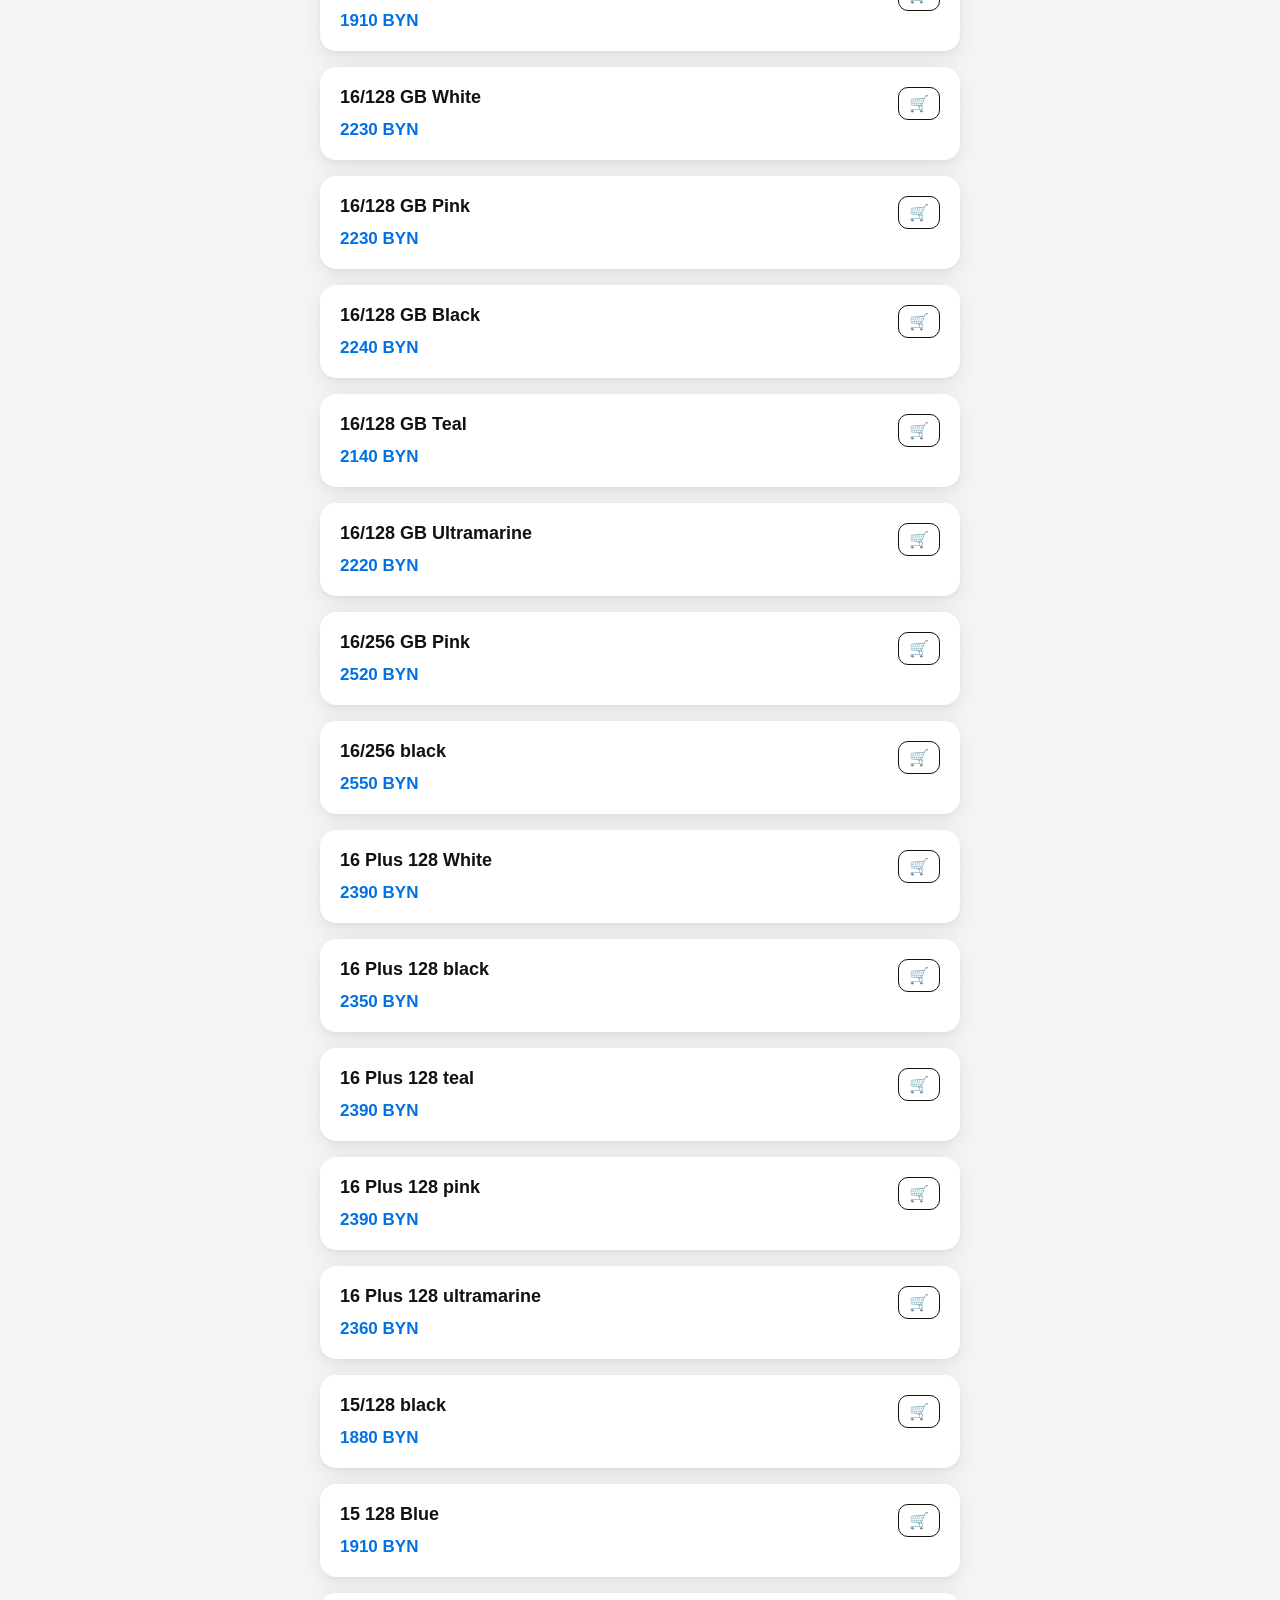
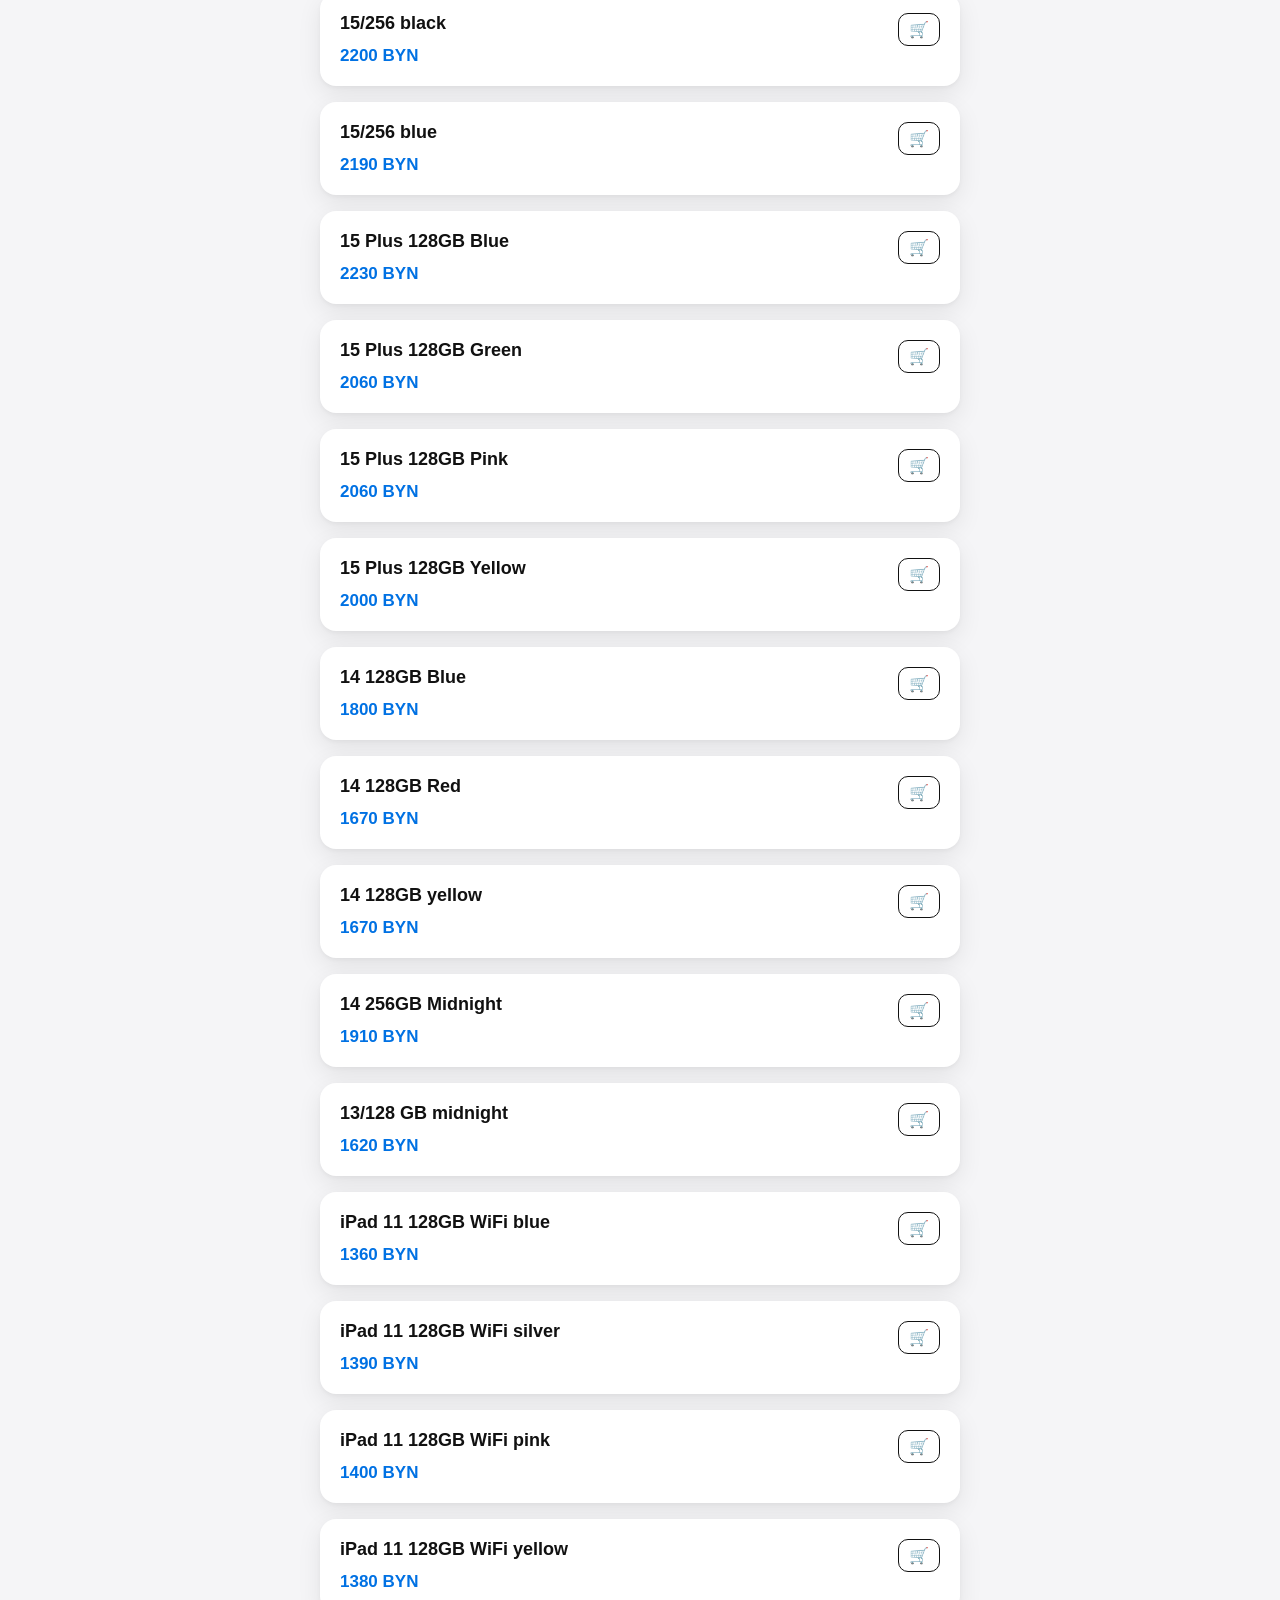
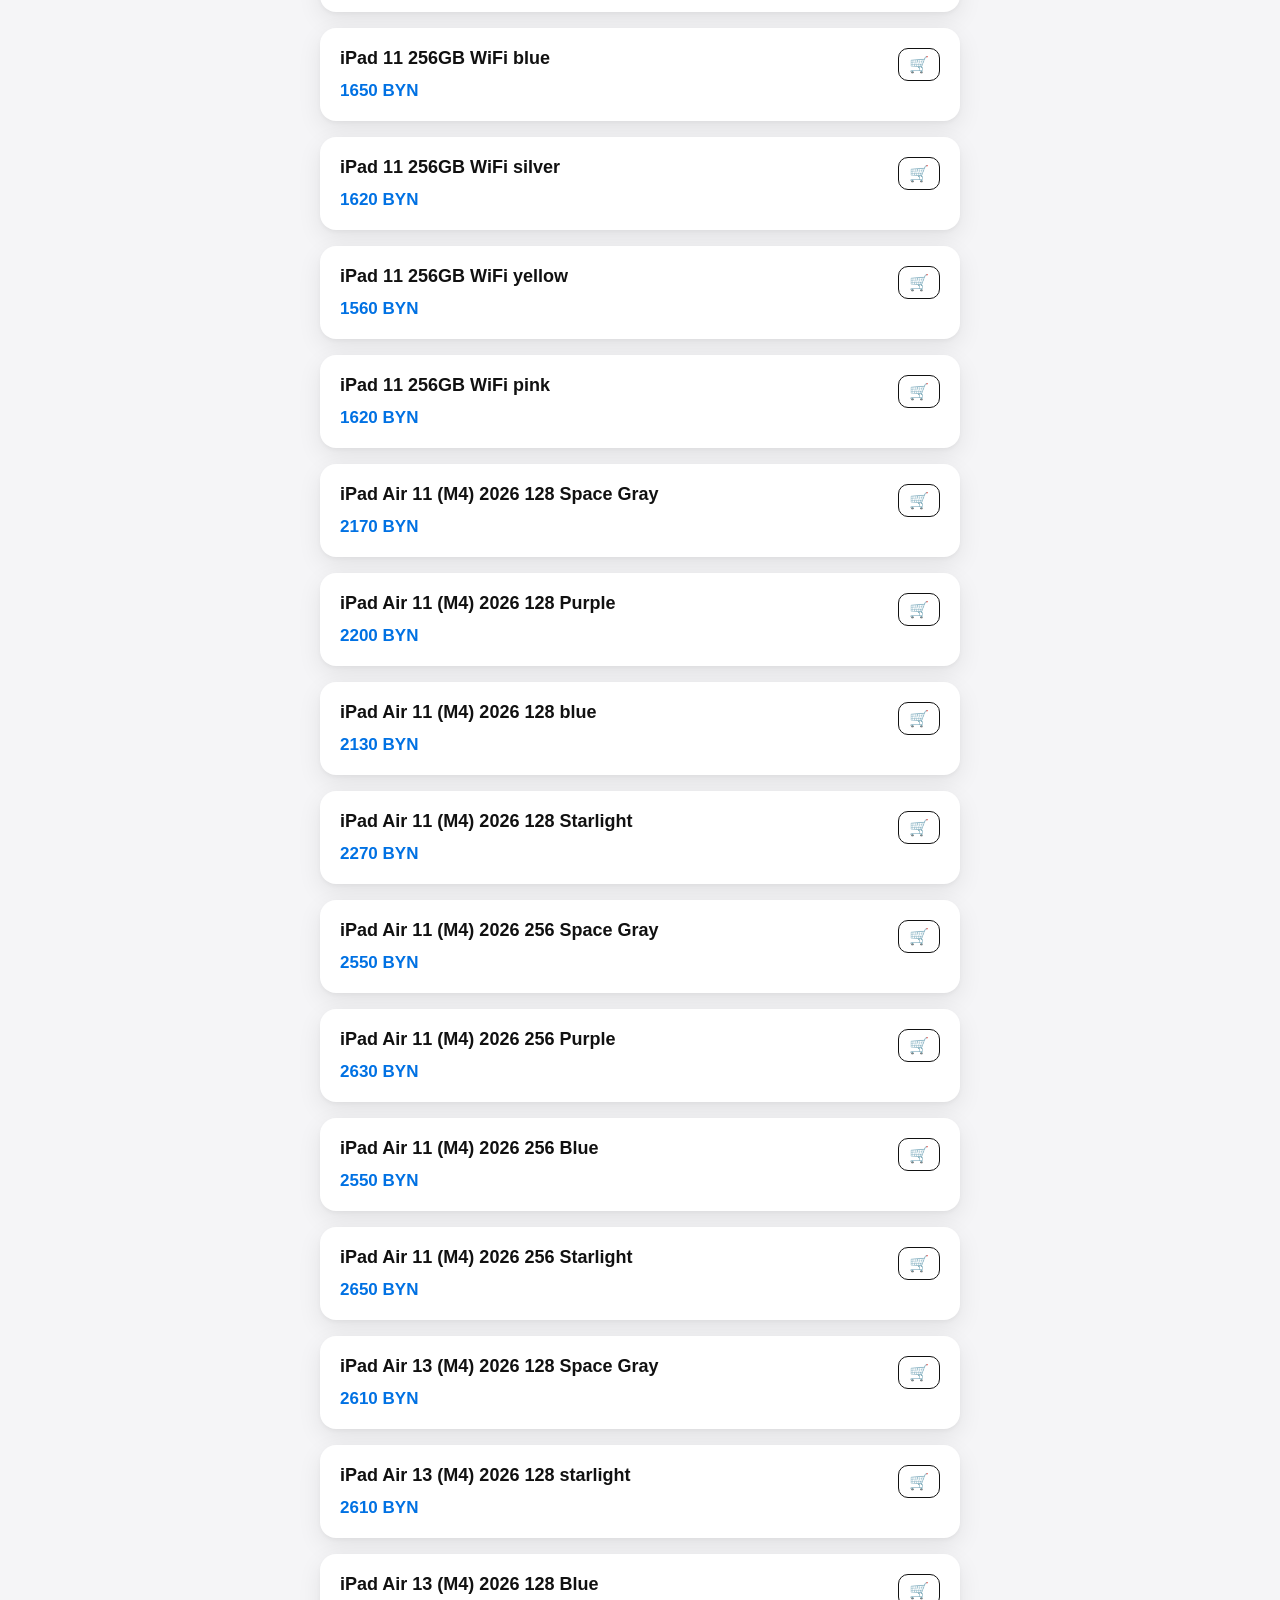
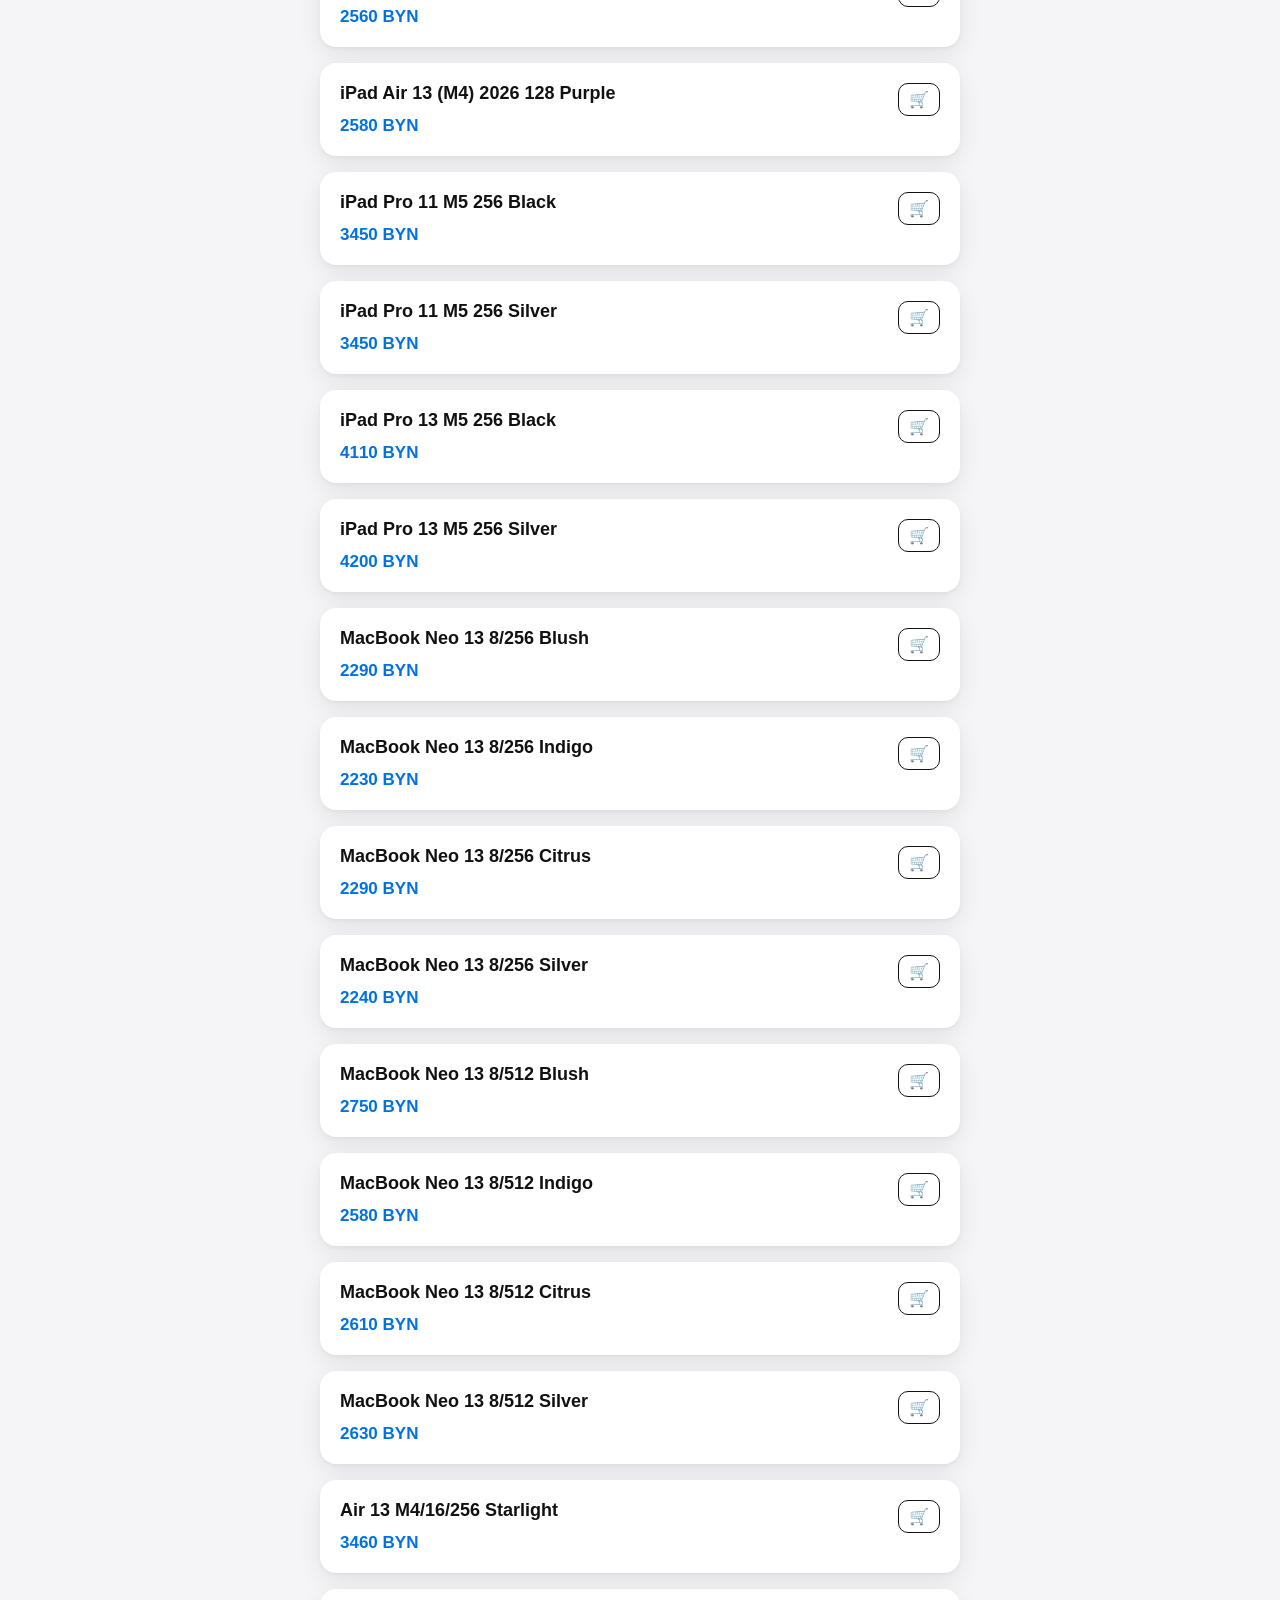
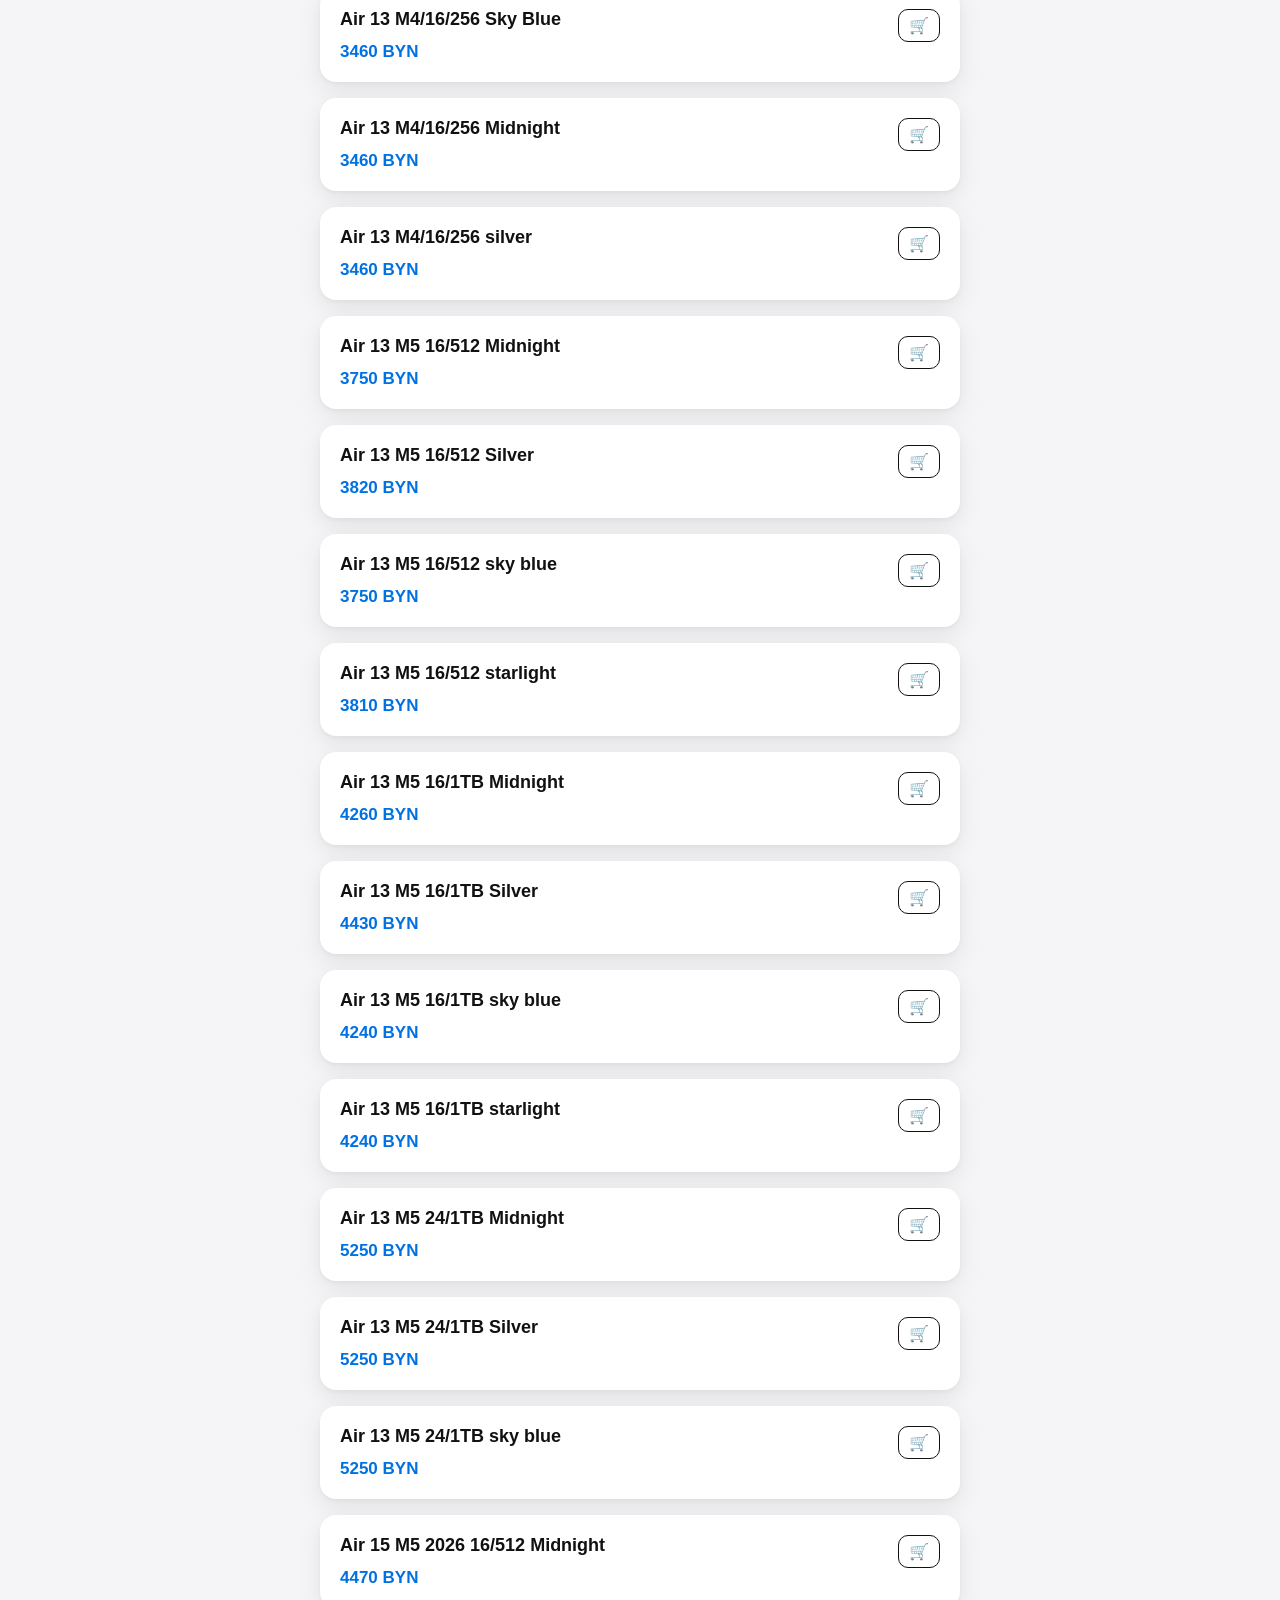
==== commit a4f50ec5: "Update index.html" ====
--- a/index.html
+++ b/index.html
@@ -6,7 +6,7 @@
   <meta name="viewport" content="width=device-width, initial-scale=1">
 
   <link rel="apple-touch-icon" href="/apple-touch-icon.png">
-  <link rel="stylesheet" href="style.css?v=14">
+  <link rel="stylesheet" href="style.css?v=15">
 </head>
 
 <body>
@@ -37,6 +37,9 @@
       <!-- Итоговая сумма -->
       <div id="cart-total" class="cart-total"></div>
 
+      <!-- Кнопка заказа -->
+      <button id="cart-order-btn" class="cart-order-btn">Заказать</button>
+
     </div>
   </div>
 
@@ -48,6 +51,6 @@
     </div>
   </div>
 
-  <script src="app.js?v=14"></script>
+  <script src="app.js?v=15"></script>
 </body>
 </html>
--- a/style.css
+++ b/style.css
@@ -1,11 +1,186 @@
-/* Нижний таббар — одна кнопка корзины */
+body {
+  font-family: -apple-system, BlinkMacSystemFont, "Segoe UI", Arial, sans-serif;
+  background: #f5f5f7;
+  margin: 0;
+  padding-bottom: 140px;
+}
+
+/* Поиск */
+.search-bar-wrapper {
+  position: sticky;
+  top: 0;
+  z-index: 200;
+  background: #f5f5f7;
+  padding: 12px 0;
+  backdrop-filter: blur(12px);
+  box-shadow: 0 1px 0 rgba(0,0,0,0.08);
+}
+
+#search {
+  width: 100%;
+  max-width: 600px;
+  margin: 0 auto;
+  display: block;
+  padding: 14px 16px;
+  font-size: 17px;
+  border-radius: 12px;
+  border: 1px solid rgba(0,0,0,0.12);
+  background: #fff;
+}
+
+/* Время обновления — центрируем */
+#update-time {
+  max-width: 600px;
+  margin: 10px auto;
+  font-size: 14px;
+  color: #666;
+  padding: 0 16px;
+  text-align: center;
+}
+
+/* Каталог — центрируем карточки */
+#catalog {
+  max-width: 600px;
+  margin: 0 auto;
+  padding: 0 16px;
+  display: flex;
+  flex-direction: column;
+  align-items: center;
+}
+
+/* Карточка */
+.card {
+  background: #fff;
+  border-radius: 16px;
+  padding: 20px;
+  margin-bottom: 16px;
+  box-shadow:
+    0 2px 4px rgba(0,0,0,0.04),
+    0 8px 24px rgba(0,0,0,0.08);
+  position: relative;
+  width: 100%;
+  max-width: 600px;
+}
+
+.card-title {
+  font-size: 18px;
+  font-weight: 600;
+  color: #111;
+  margin-bottom: 8px;
+}
+
+/* Кнопка корзины — чёрная */
+.add-to-cart {
+  position: absolute;
+  right: 20px;
+  top: 20px;
+  padding: 6px 10px;
+  font-size: 16px;
+  background: transparent;
+  color: #111;
+  border: 1px solid #111;
+  border-radius: 10px;
+  cursor: pointer;
+  transition: background .2s, color .2s;
+}
+
+/* Hover для десктопа */
+.add-to-cart:hover {
+  background: #111;
+  color: #fff;
+}
+
+/* ❗ Исправление бага iPhone — кнопка НЕ заливается */
+.add-to-cart:active {
+  background: transparent !important;
+  color: #111 !important;
+}
+
+/* Отключаем hover на тач-экранах */
+@media (hover: none) {
+  .add-to-cart:hover {
+    background: transparent;
+    color: #111;
+  }
+}
+
+/* Цена */
+.card-price {
+  font-size: 17px;
+  font-weight: 600;
+  color: #0071e3;
+  margin-top: 12px;
+}
+
+/* Модальное окно корзины */
+.cart-modal {
+  position: fixed;
+  top: 0;
+  left: 0;
+  width: 100%;
+  height: 100%;
+  background: rgba(0,0,0,0.35);
+  display: none;
+  justify-content: center;
+  align-items: center;
+  z-index: 400;
+}
+
+.cart-content {
+  background: #fff;
+  padding: 20px;
+  border-radius: 16px;
+  width: 90%;
+  max-width: 400px;
+  position: relative;
+}
+
+/* Кнопка закрытия корзины */
+.cart-close-btn {
+  position: absolute;
+  top: 12px;
+  right: 12px;
+  background: #111;
+  color: #fff;
+  border: none;
+  border-radius: 50%;
+  width: 32px;
+  height: 32px;
+  font-size: 18px;
+  cursor: pointer;
+}
+
+/* Элемент корзины */
+.cart-item {
+  display: flex;
+  justify-content: space-between;
+  margin-bottom: 12px;
+  font-size: 16px;
+}
+
+.cart-remove {
+  background: transparent;
+  border: none;
+  color: #d00;
+  font-size: 18px;
+  cursor: pointer;
+}
+
+/* Итоговая сумма */
+.cart-total {
+  font-size: 18px;
+  font-weight: 600;
+  margin-top: 20px;
+  text-align: right;
+}
+
+/* Таббар */
 .tabbar {
   position: fixed;
   bottom: 20px;
   left: 50%;
   transform: translateX(-50%);
-  width: auto;
-  padding: 0 24px;
+  width: 200px;
   height: 60px;
 
   background: rgba(245, 245, 247, 0.9);
@@ -40,8 +215,8 @@
 /* Красный badge */
 .tab-badge {
   position: absolute;
-  top: -4px;
-  right: -4px;
+  top: -6px;
+  right: -6px;
   background: #d00;
   color: #fff;
   font-size: 12px;
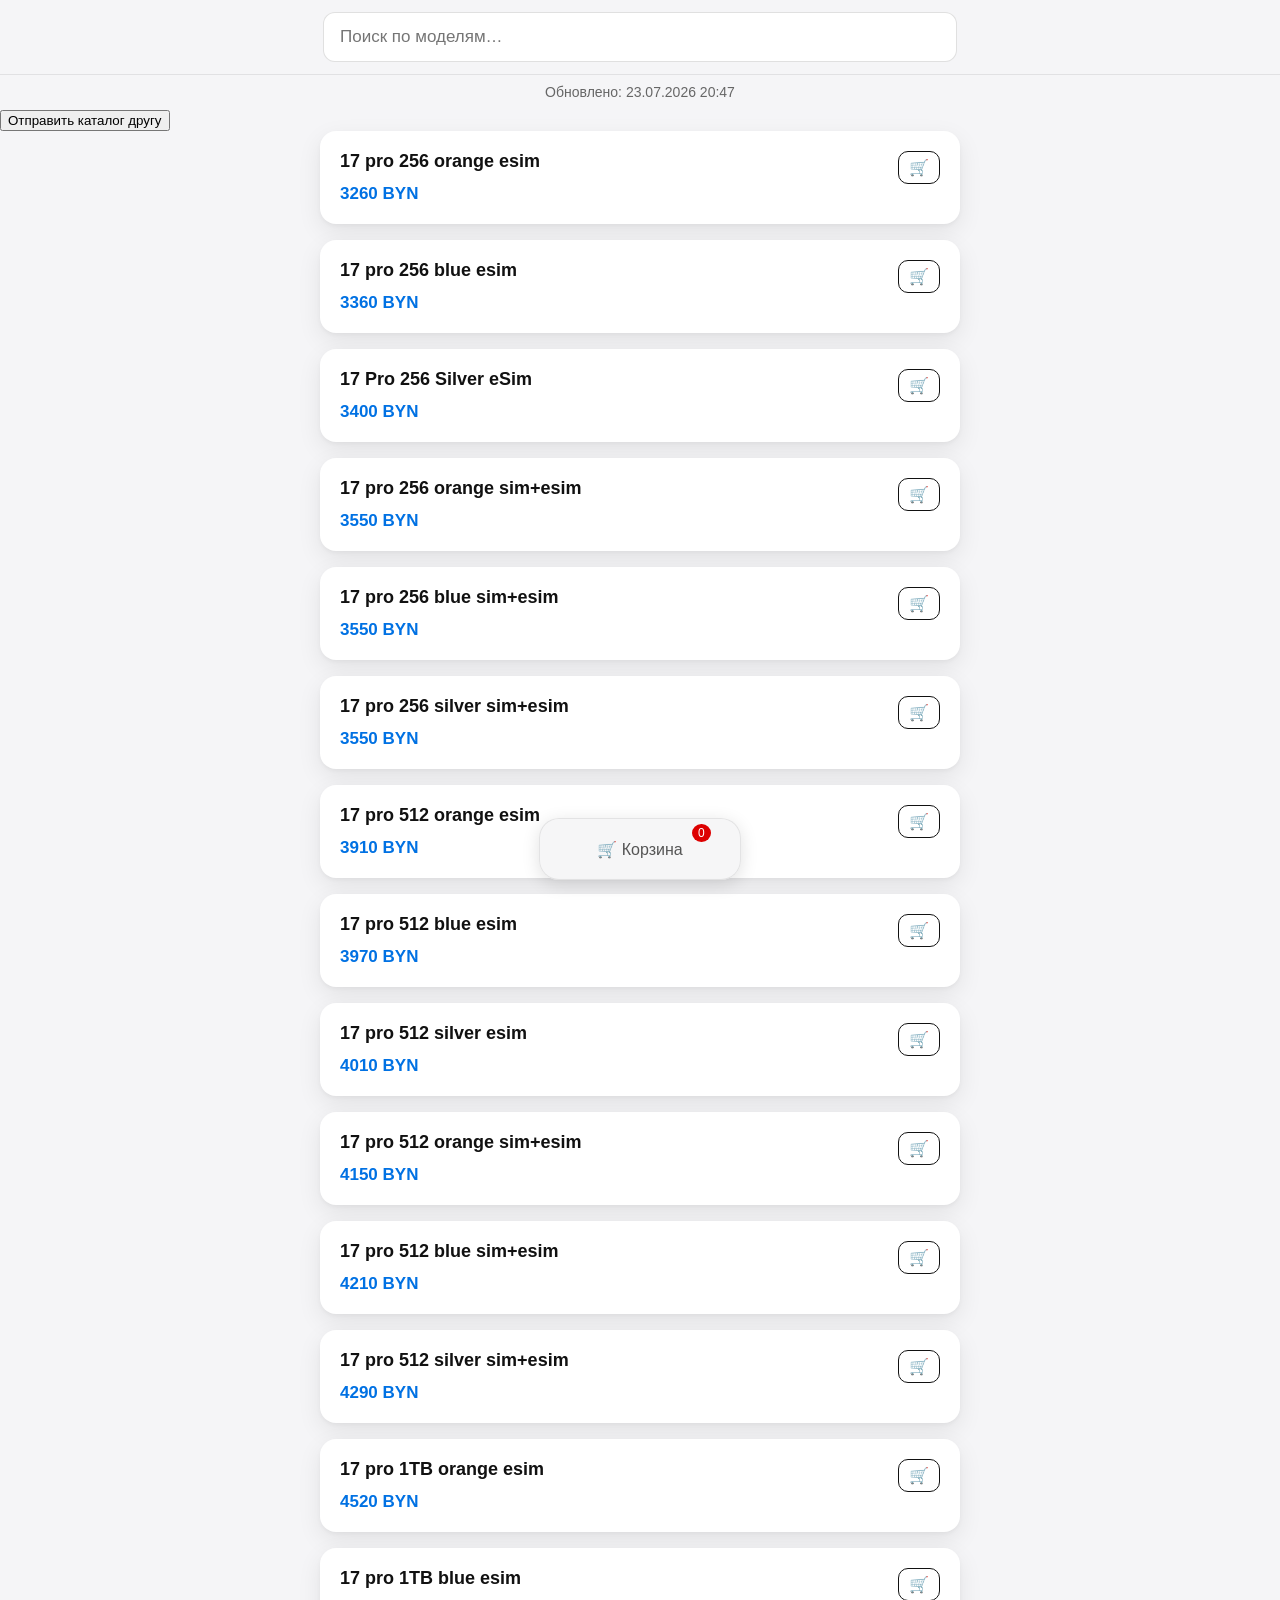
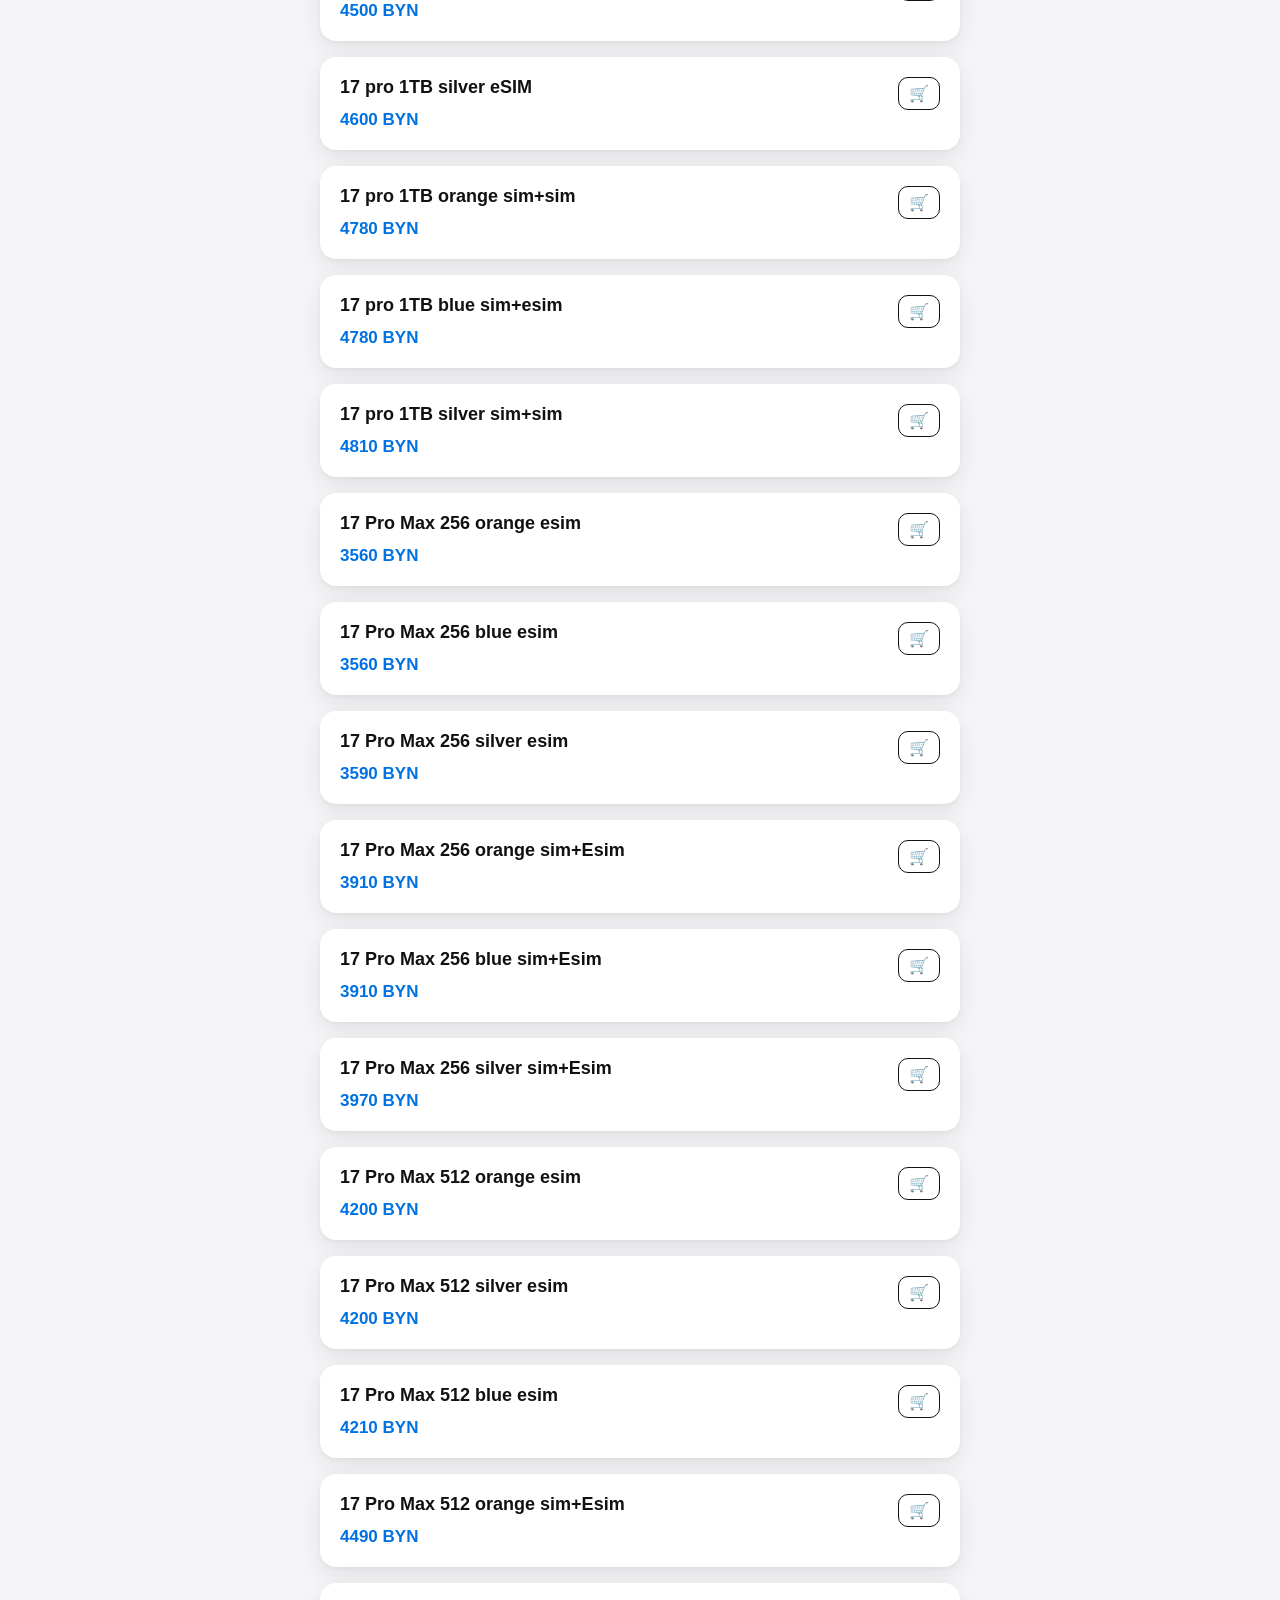
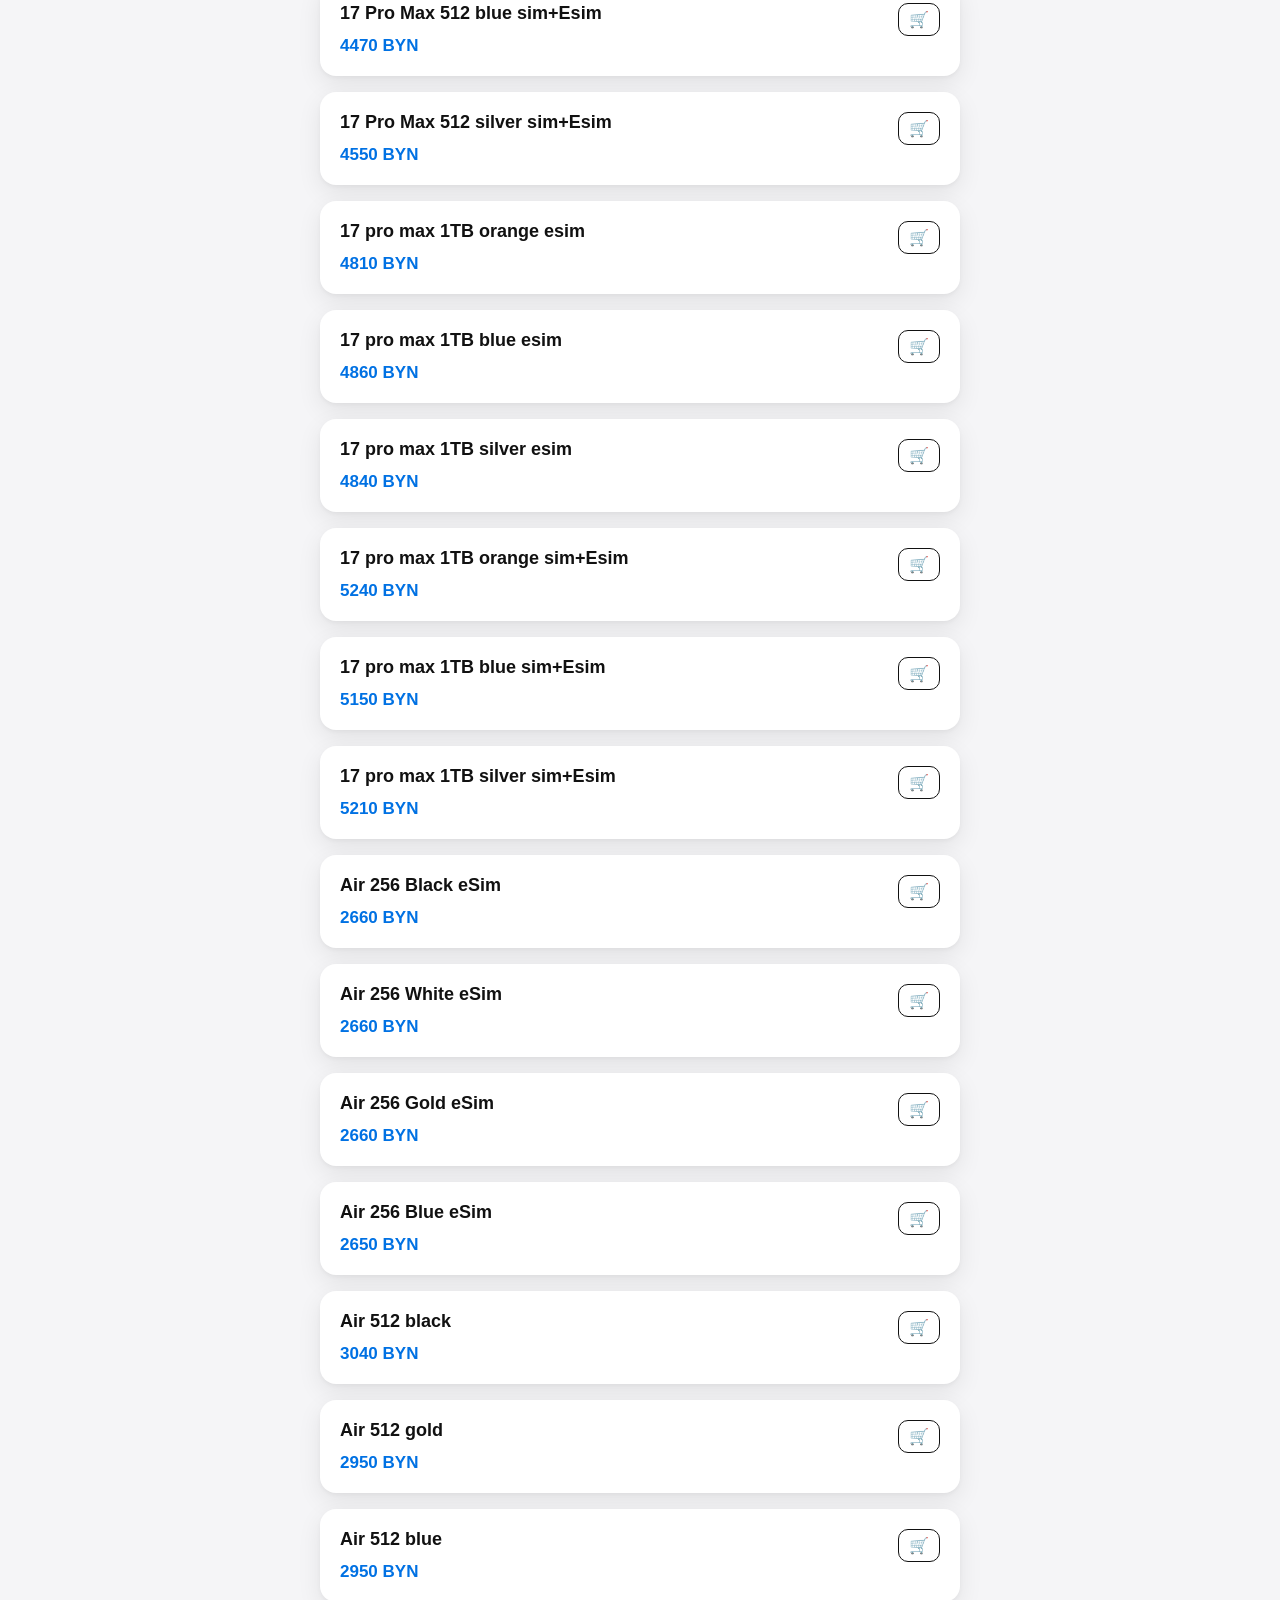
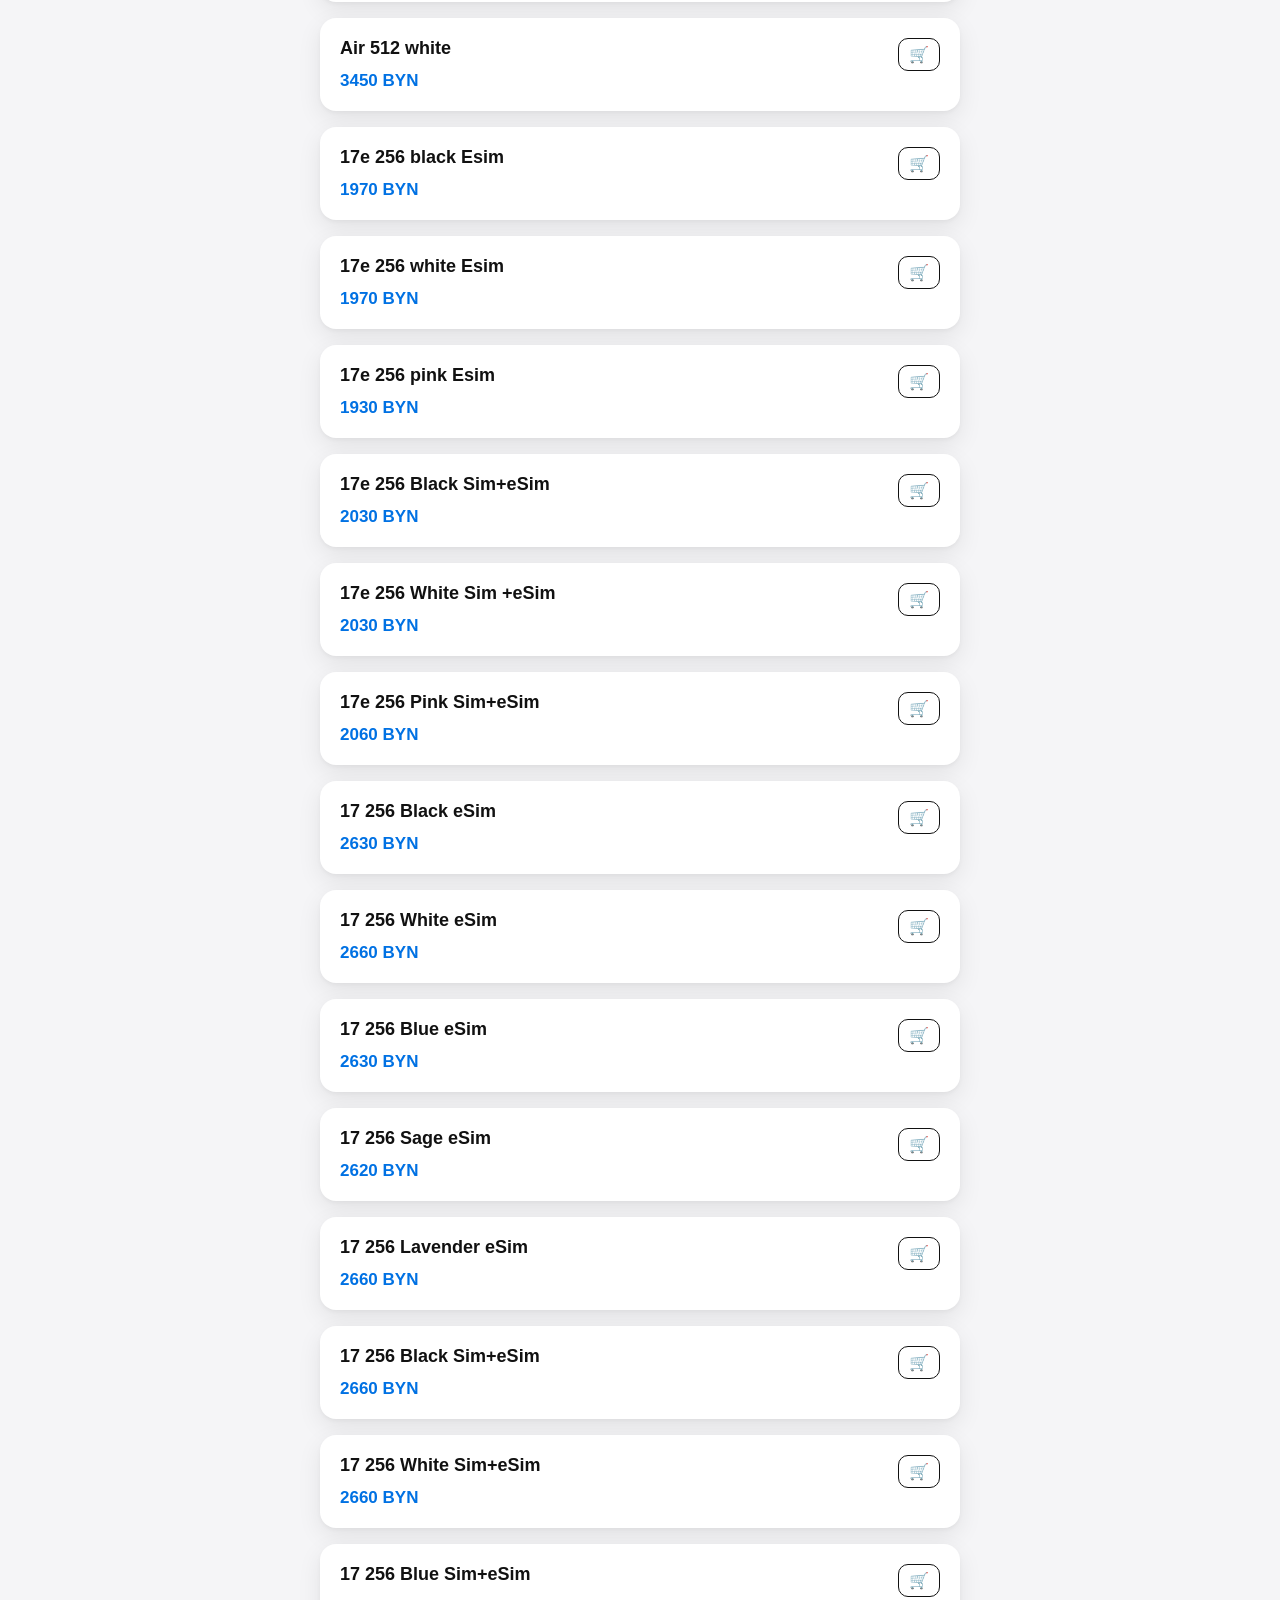
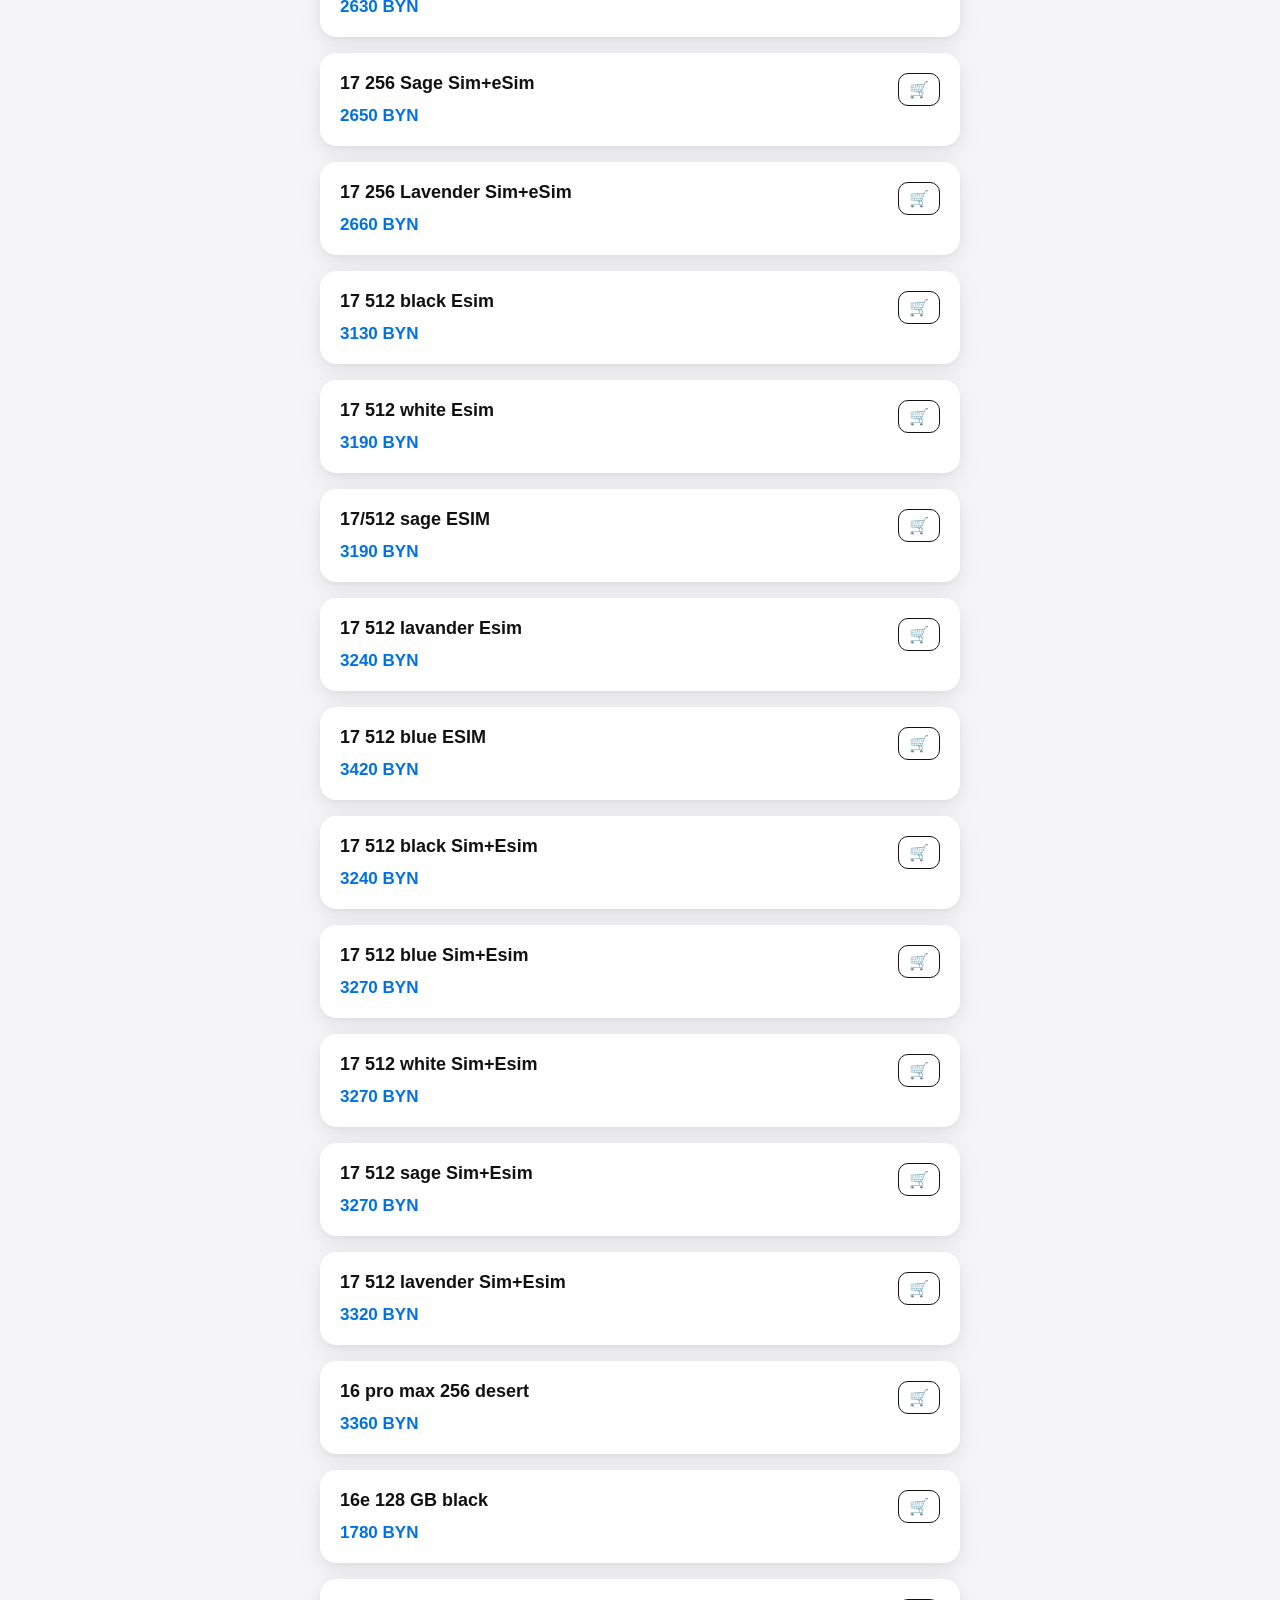
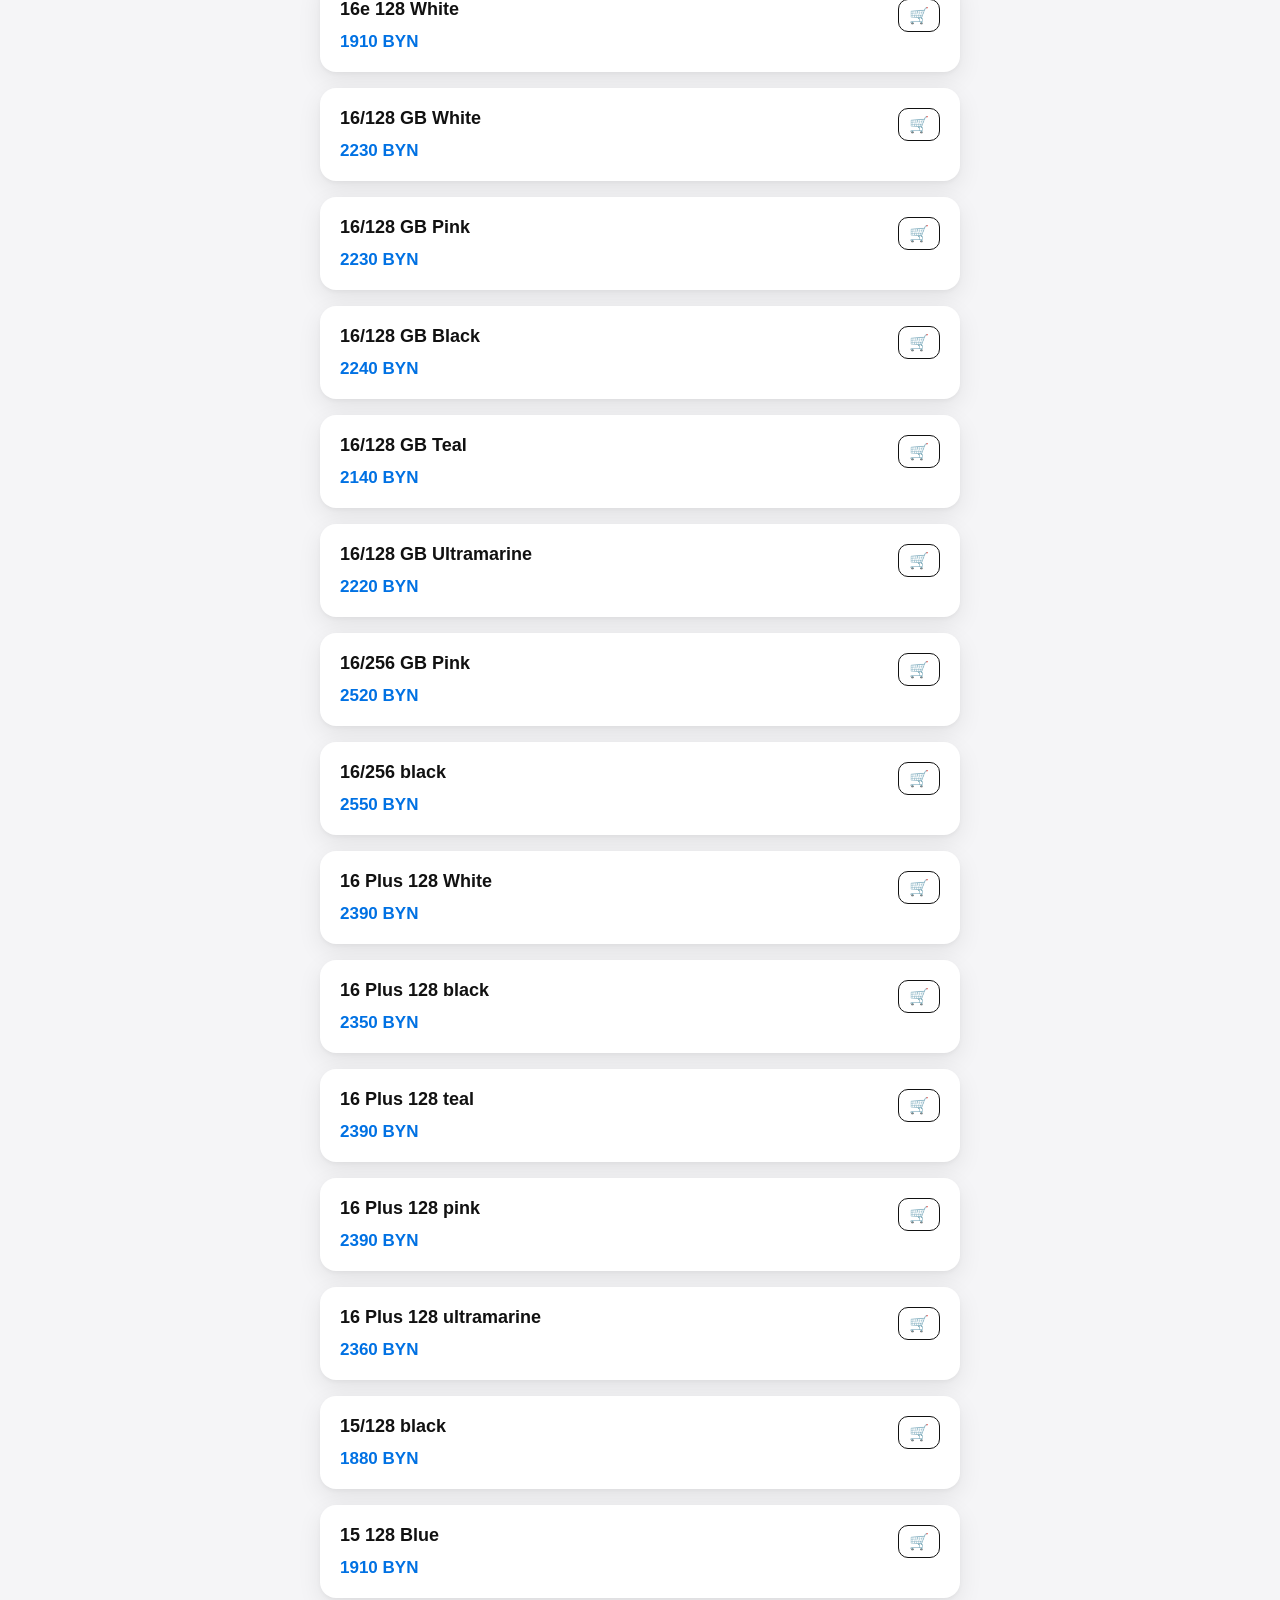
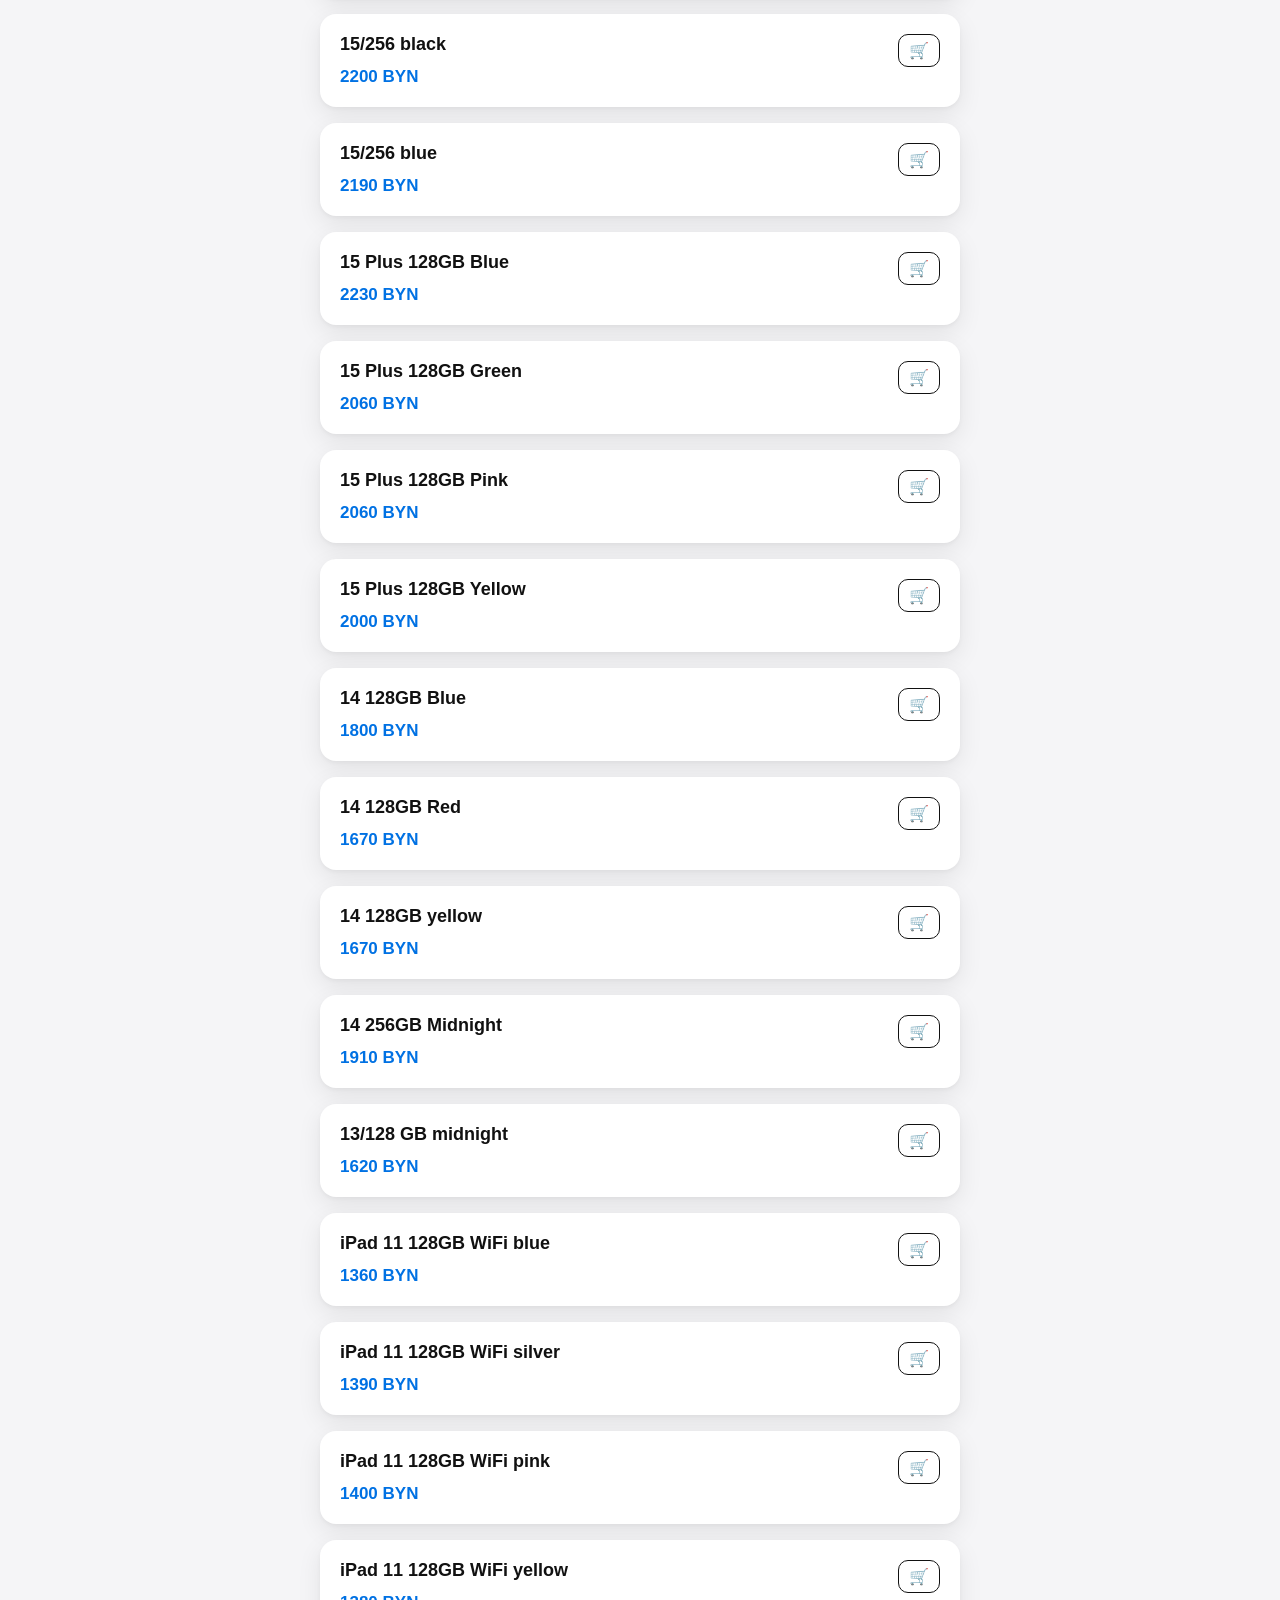
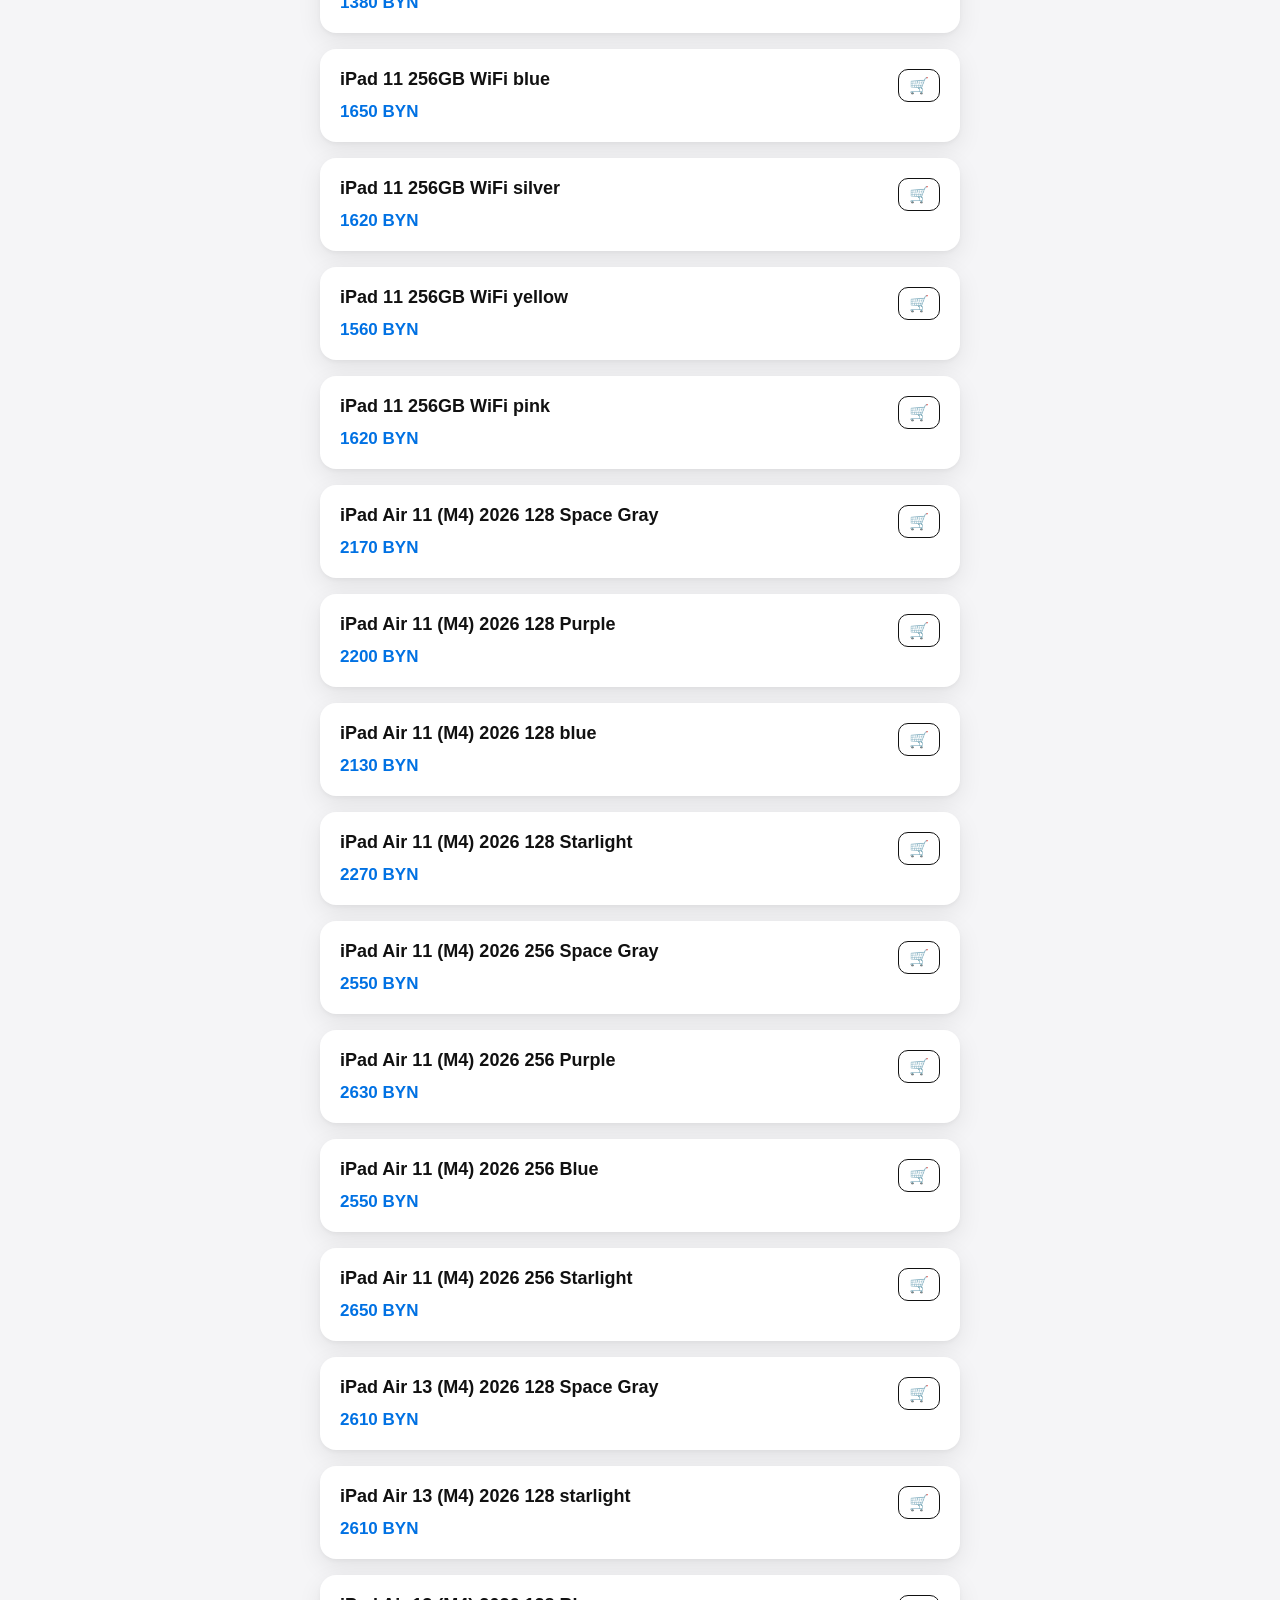
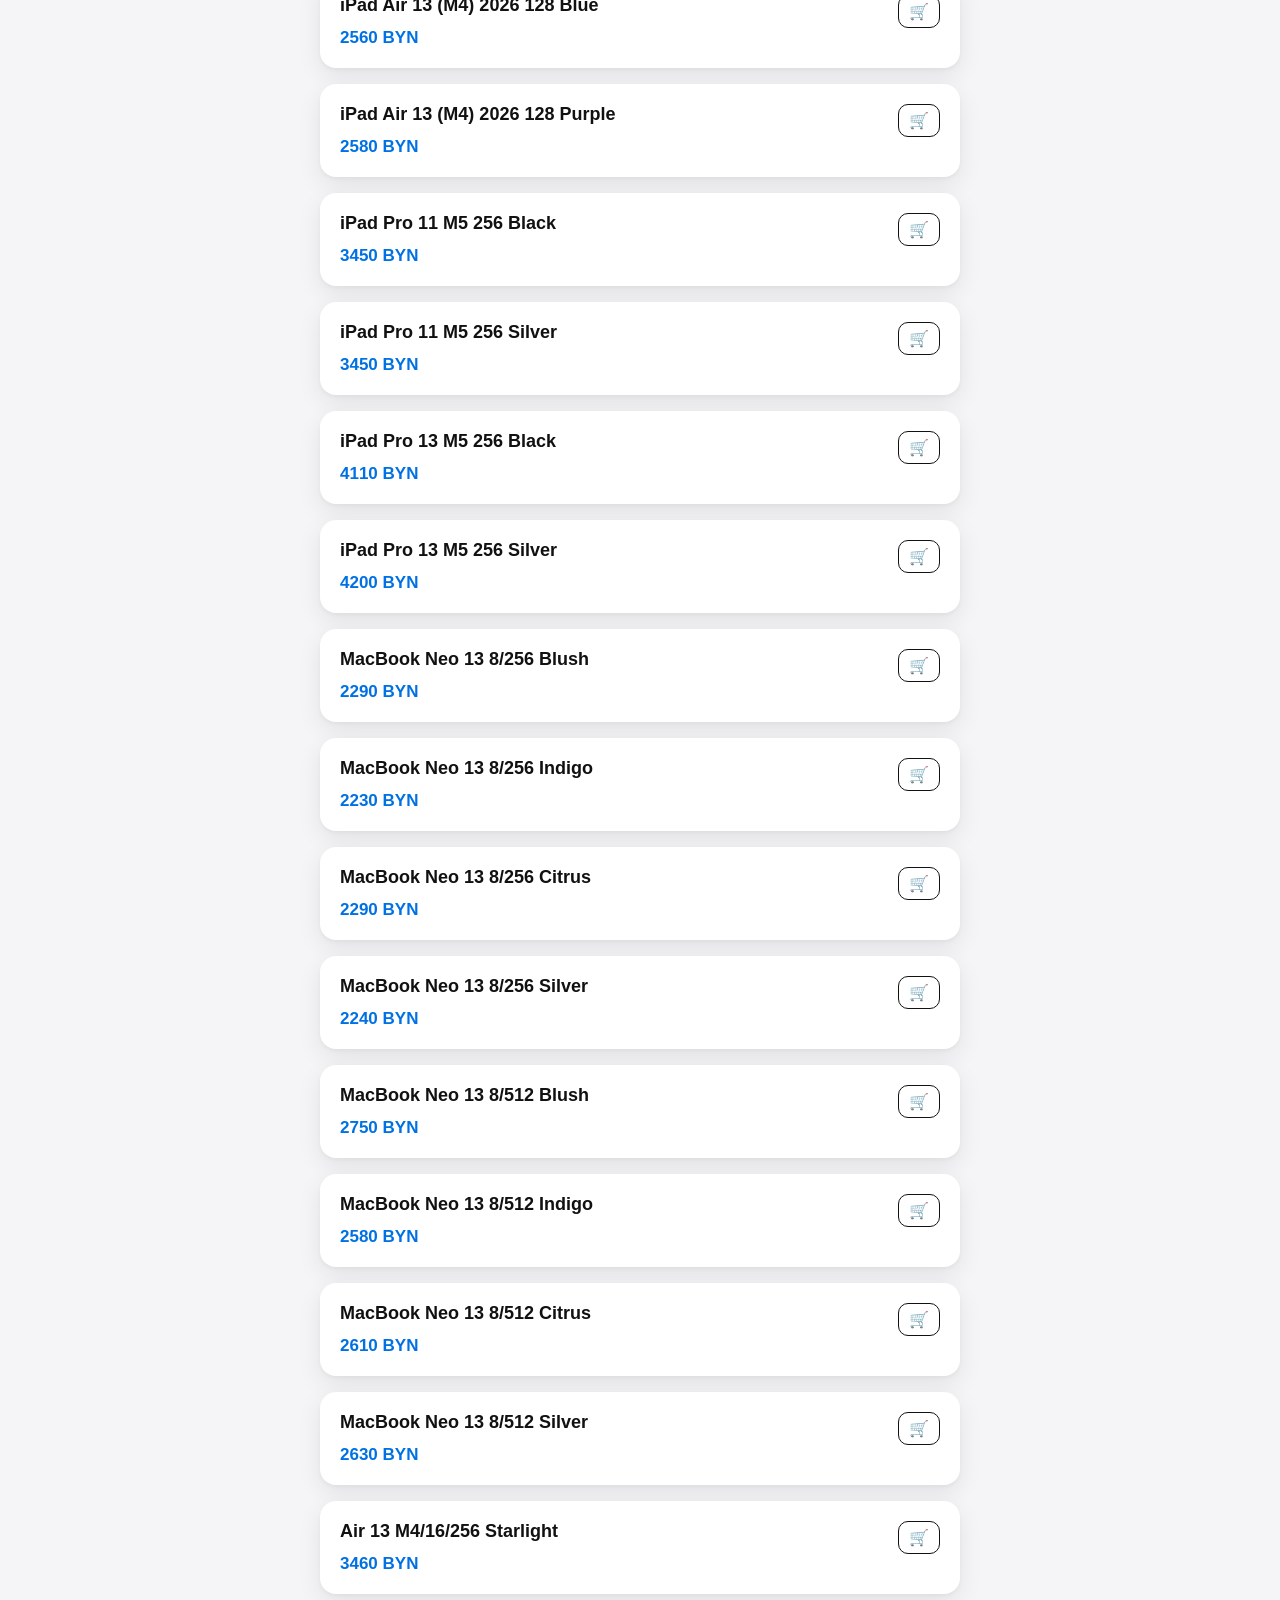
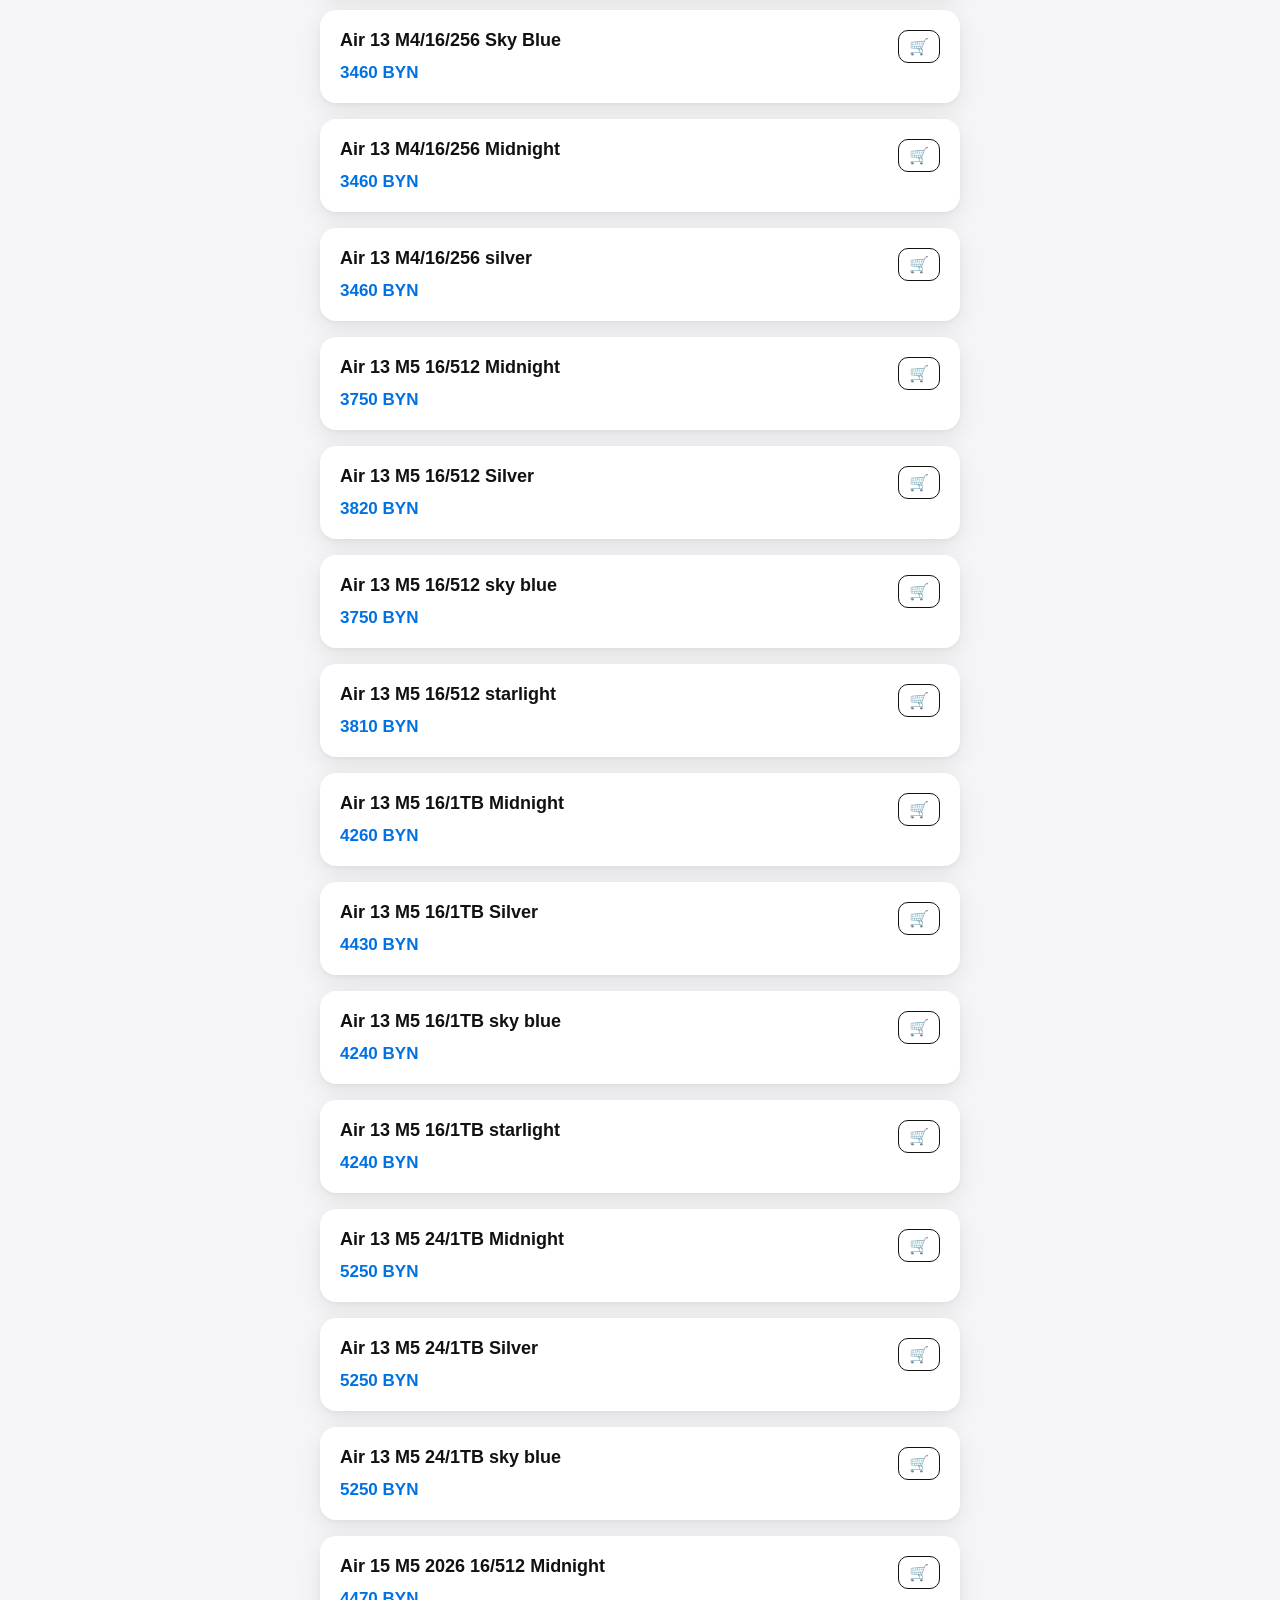
==== commit 7ca29ab2: "Update index.html" ====
--- a/index.html
+++ b/index.html
@@ -2,11 +2,11 @@
 <html lang="ru">
 <head>
   <meta charset="UTF-8">
-  <title>NLAppleLab Catalog</title>
+  <title>appLit Catalog</title>
   <meta name="viewport" content="width=device-width, initial-scale=1">
 
   <link rel="apple-touch-icon" href="/apple-touch-icon.png">
-  <link rel="stylesheet" href="style.css?v=15">
+  <link rel="stylesheet" href="style.css?v=18">
 </head>
 
 <body>
@@ -18,6 +18,11 @@
 
   <!-- Время обновления -->
   <div id="update-time"></div>
+
+  <!-- Кнопка поделиться каталогом -->
+  <div class="share-wrapper">
+    <button id="share-catalog-btn" class="share-catalog-btn">Отправить каталог другу</button>
+  </div>
 
   <!-- Каталог -->
   <div id="catalog"></div>
@@ -34,11 +39,11 @@
       <!-- Список товаров -->
       <div id="cart-items"></div>
 
-      <!-- Итоговая сумма -->
-      <div id="cart-total" class="cart-total"></div>
-
-      <!-- Кнопка заказа -->
-      <button id="cart-order-btn" class="cart-order-btn">Заказать</button>
+      <!-- Итого + кнопка заказать -->
+      <div class="cart-bottom-row">
+        <div id="cart-total" class="cart-total"></div>
+        <button id="cart-order-btn" class="cart-order-btn">Заказать</button>
+      </div>
 
     </div>
   </div>
@@ -51,6 +56,6 @@
     </div>
   </div>
 
-  <script src="app.js?v=15"></script>
+  <script src="app.js?v=18"></script>
 </body>
 </html>
--- a/style.css
+++ b/style.css
@@ -90,13 +90,12 @@
   color: #fff;
 }
 
-/* ❗ Исправление бага iPhone — кнопка НЕ заливается */
+/* Исправление бага iPhone */
 .add-to-cart:active {
   background: transparent !important;
   color: #111 !important;
 }
 
-/* Отключаем hover на тач-экранах */
 @media (hover: none) {
   .add-to-cart:hover {
     background: transparent;
@@ -135,7 +134,7 @@
   position: relative;
 }
 
-/* Кнопка закрытия корзины */
+/* Кнопка закрытия */
 .cart-close-btn {
   position: absolute;
   top: 12px;
@@ -166,12 +165,36 @@
   cursor: pointer;
 }
 
-/* Итоговая сумма */
+/* Итого + кнопка заказать в одной строке */
+.cart-bottom-row {
+  display: flex;
+  justify-content: space-between;
+  align-items: center;
+  margin-top: 20px;
+}
+
+/* Итого */
 .cart-total {
   font-size: 18px;
   font-weight: 600;
-  margin-top: 20px;
-  text-align: right;
+  color: #111;
+}
+
+/* Кнопка заказать — компактная */
+.cart-order-btn {
+  padding: 8px 14px;
+  font-size: 15px;
+  background: #111;
+  color: #fff;
+  border: none;
+  border-radius: 8px;
+  cursor: pointer;
+  transition: opacity .2s;
+  white-space: nowrap;
+}
+
+.cart-order-btn:active {
+  opacity: 0.7;
 }
 
 /* Таббар */
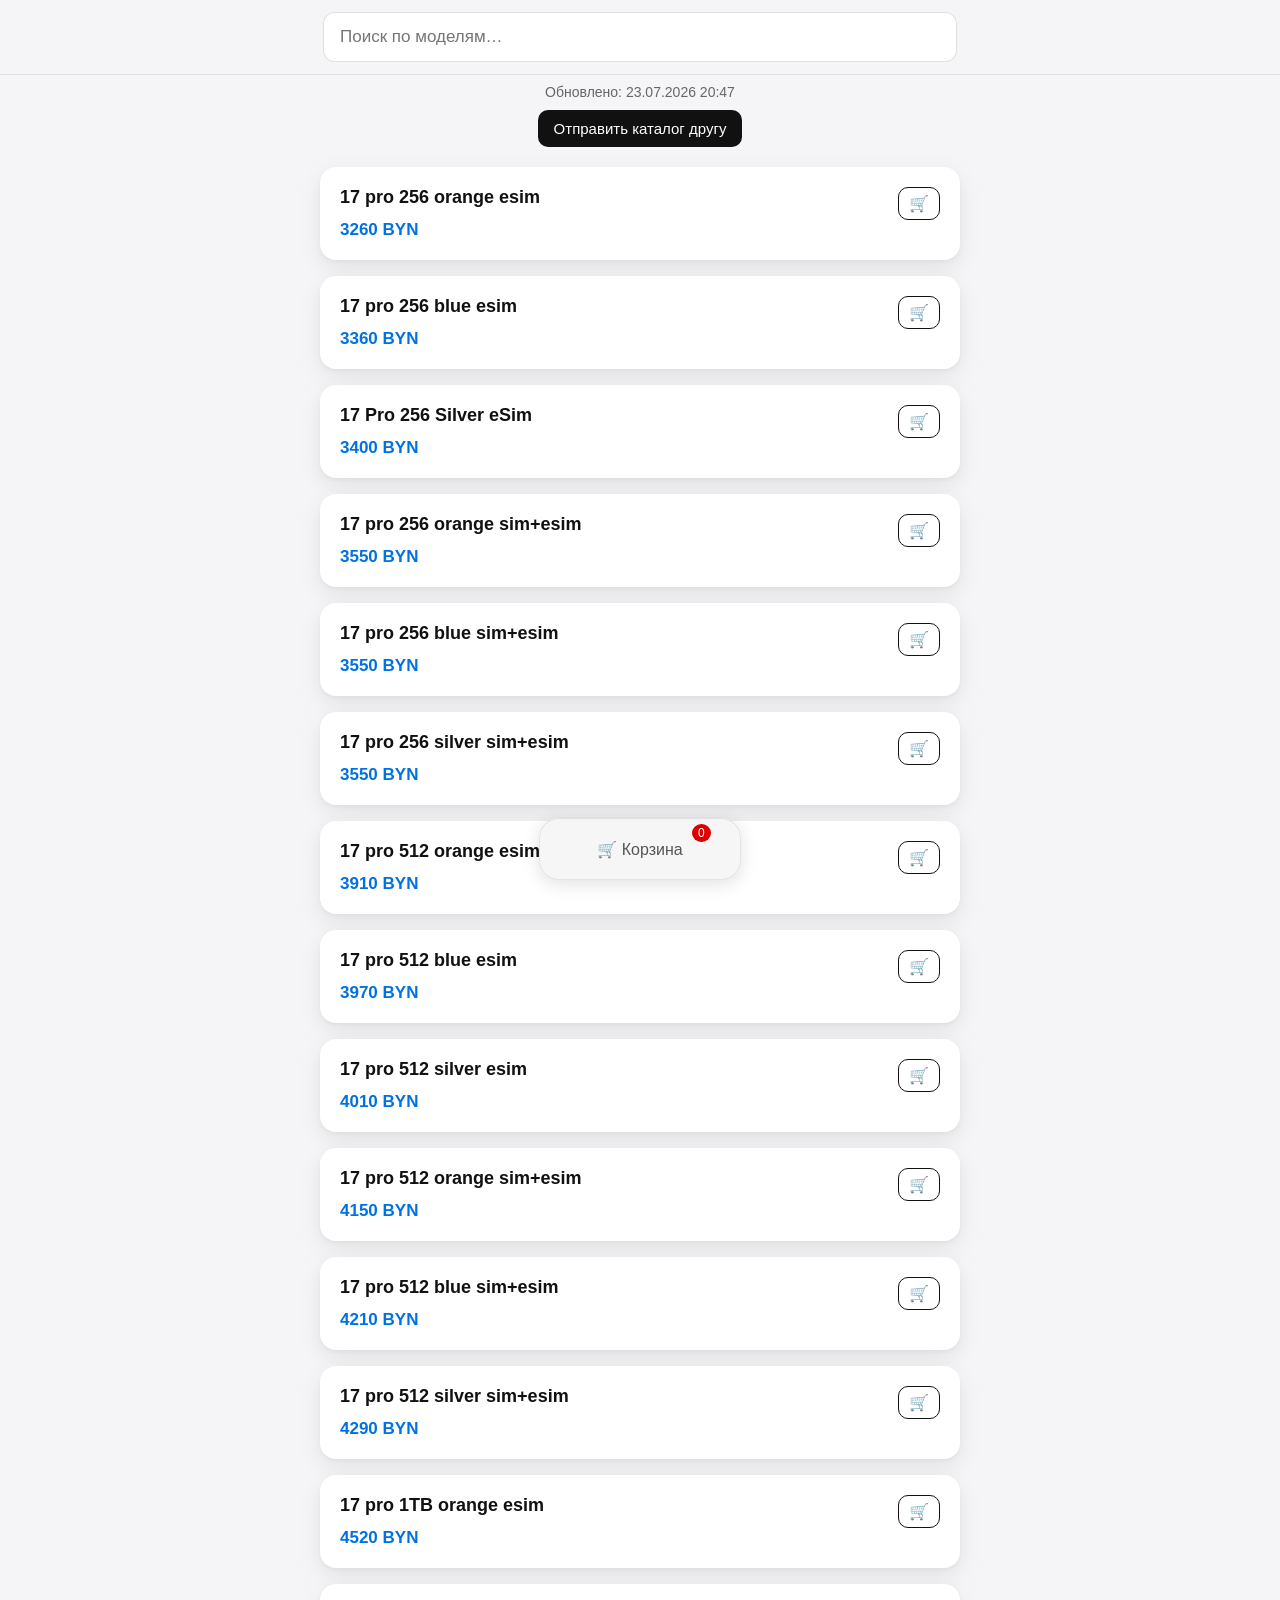
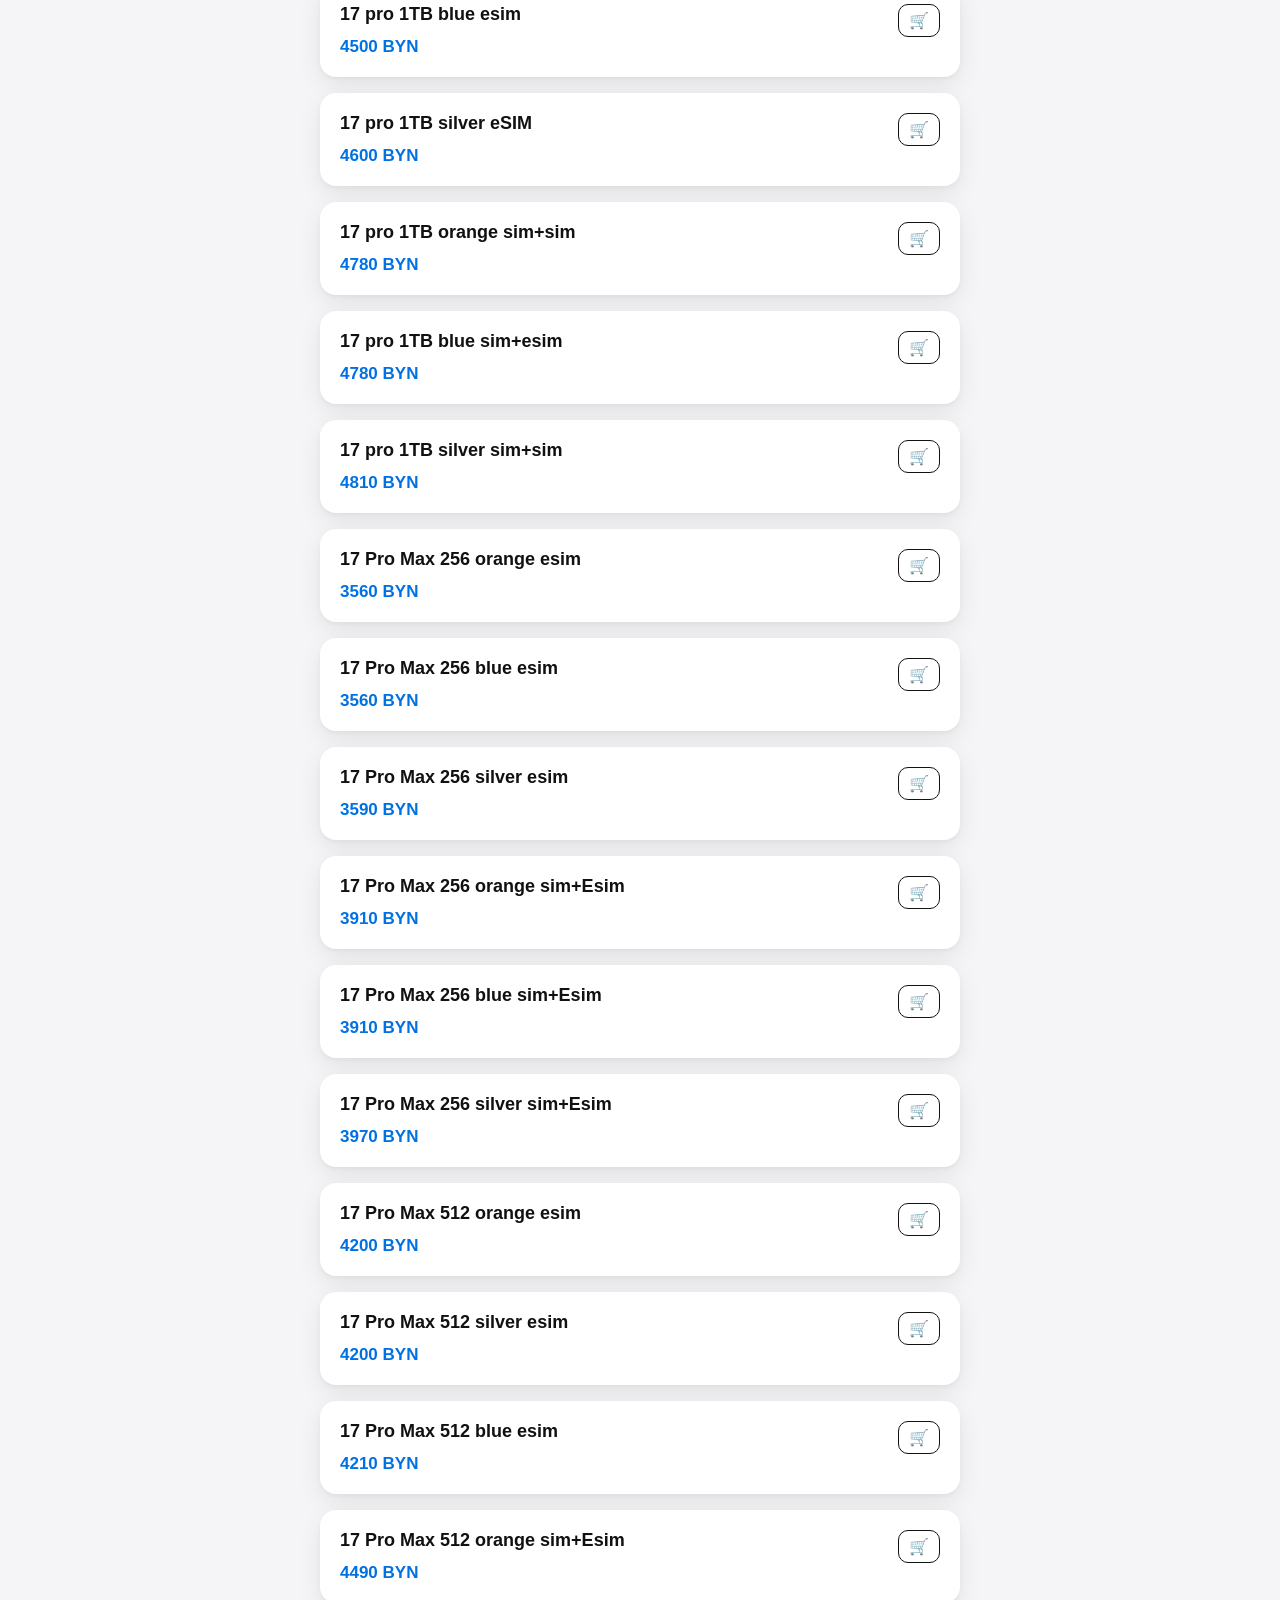
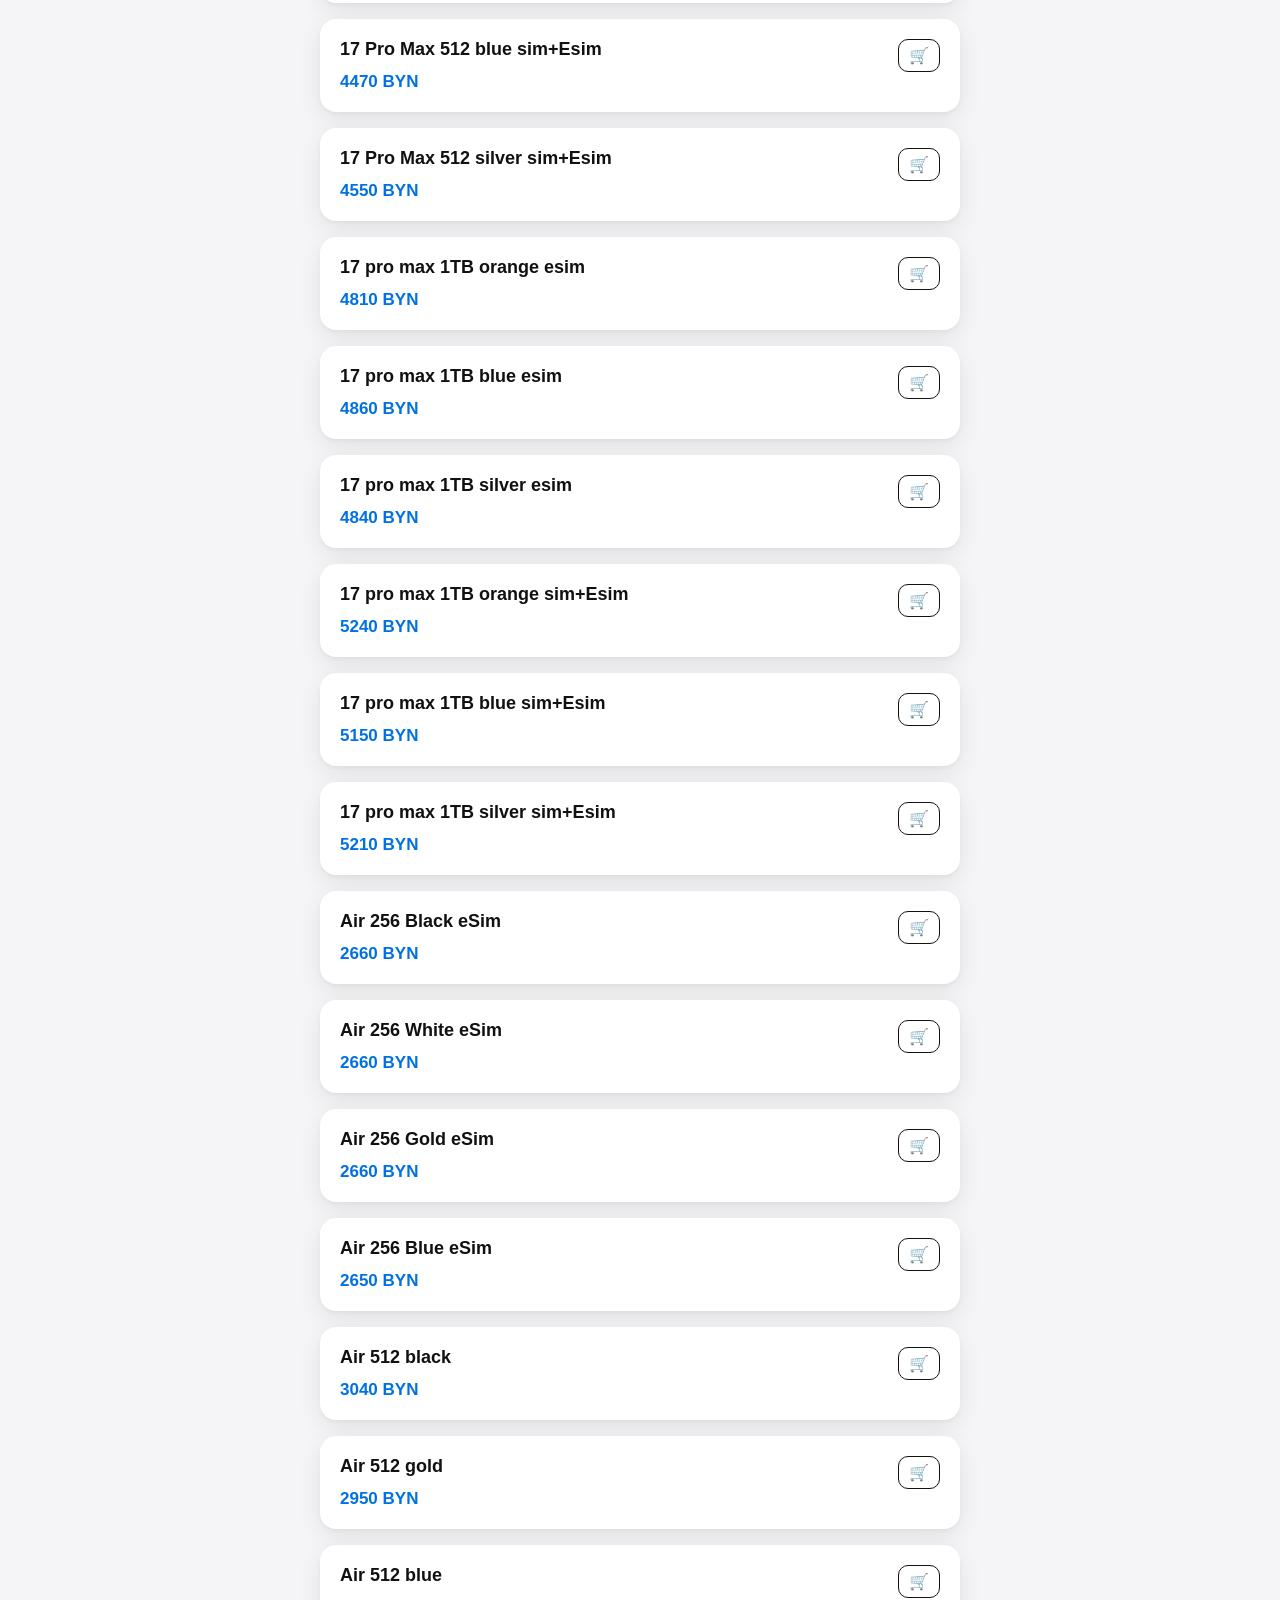
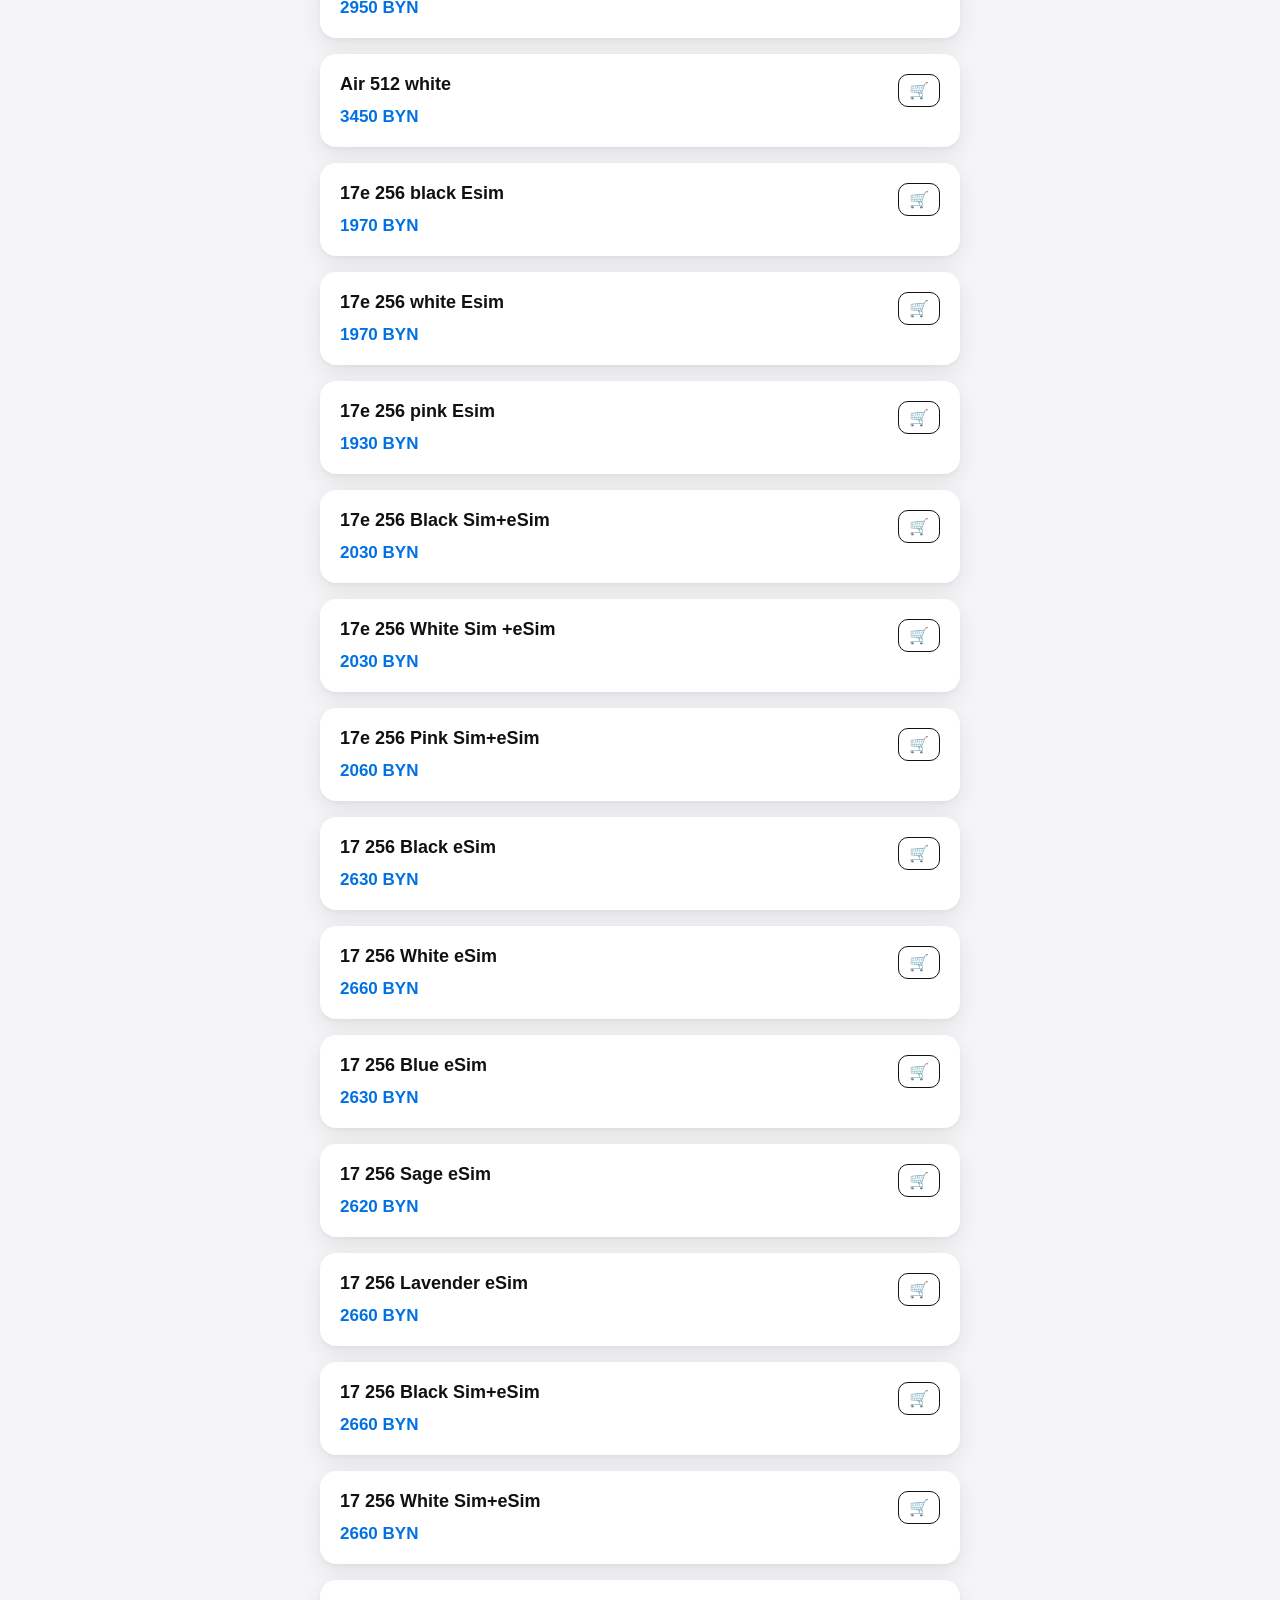
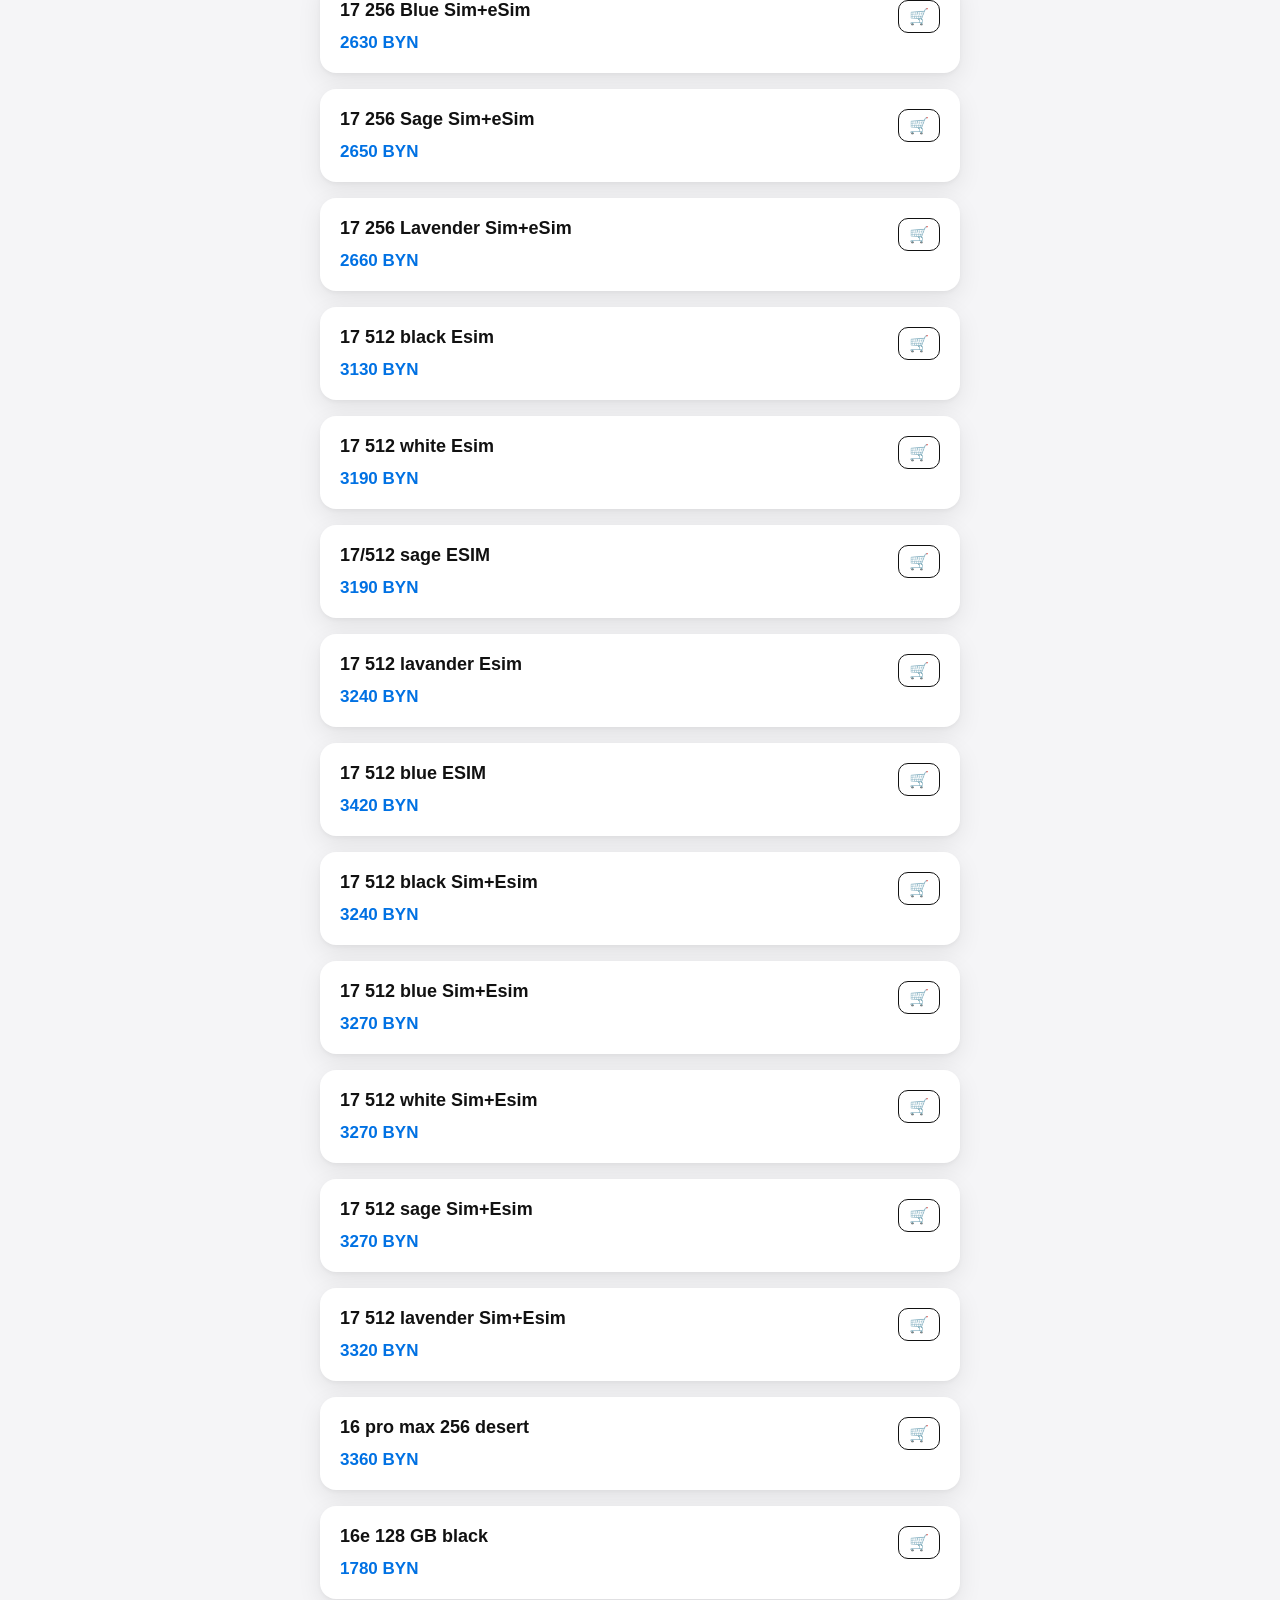
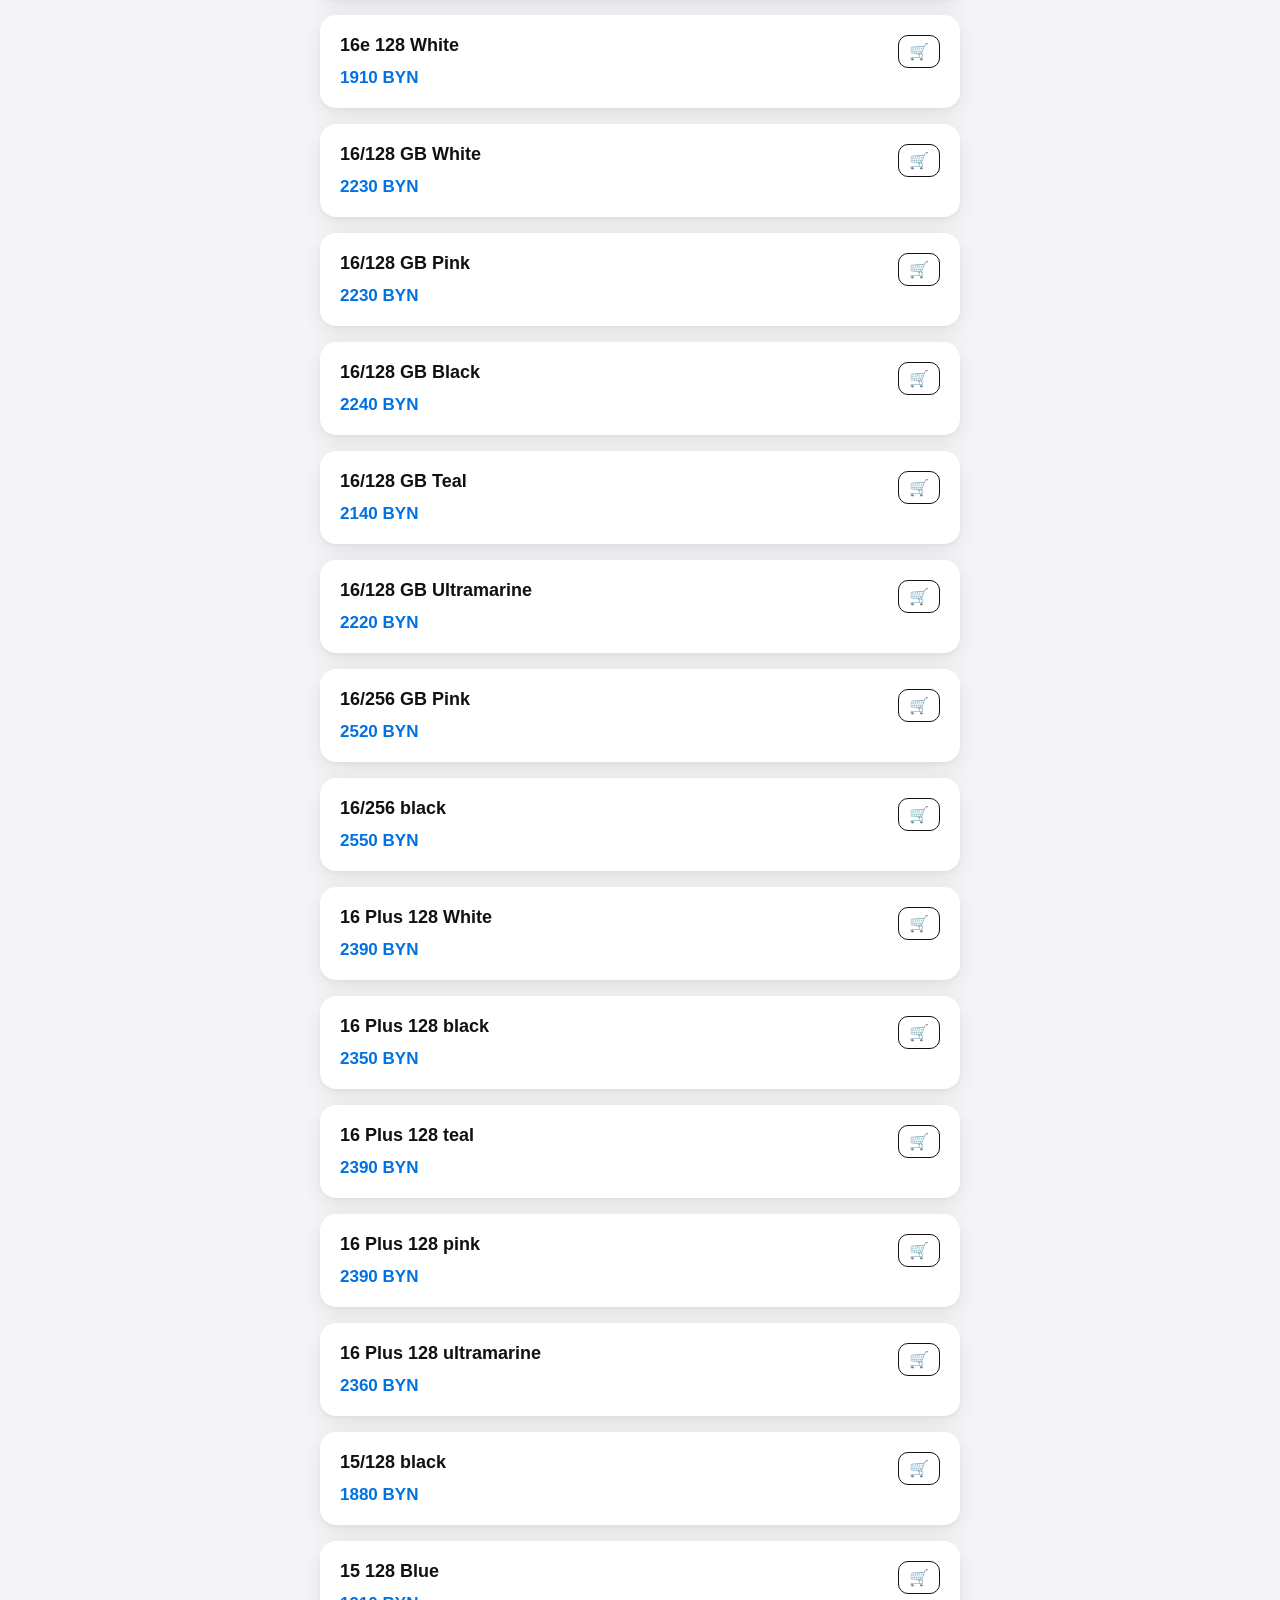
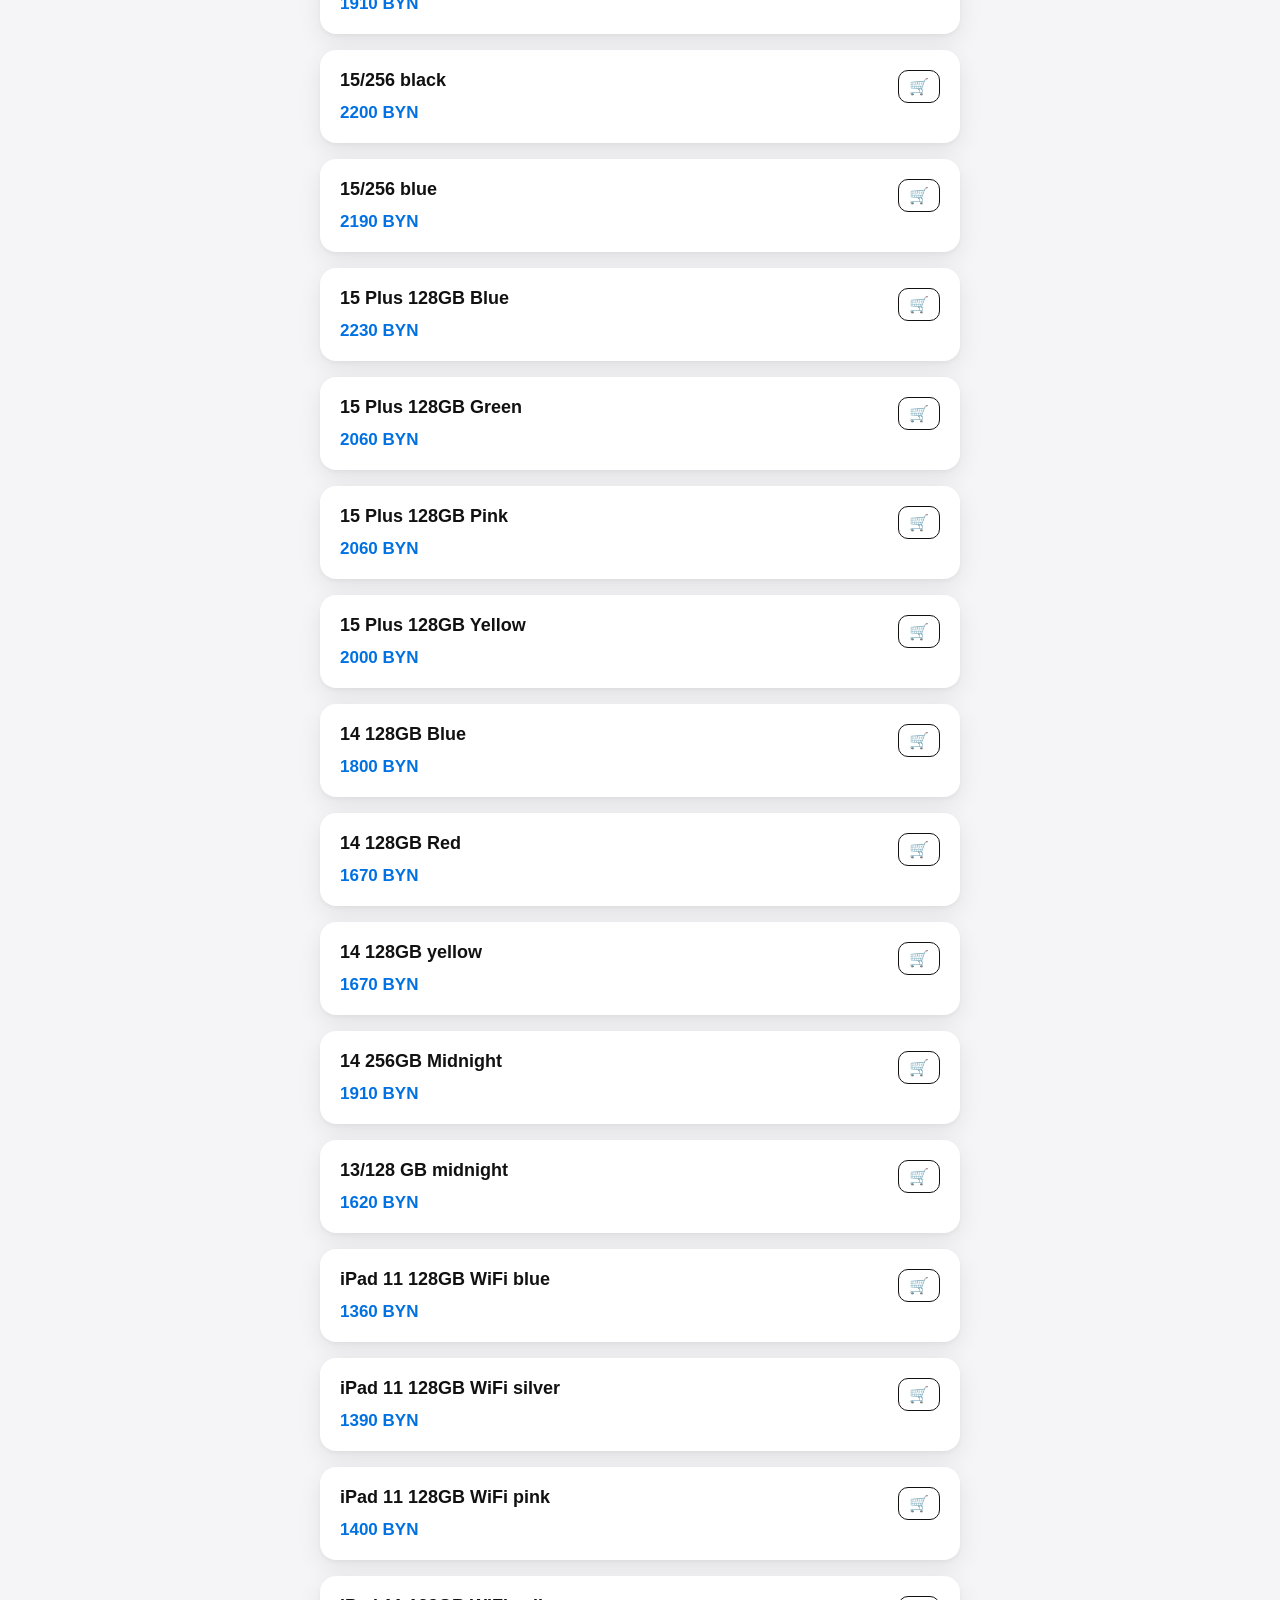
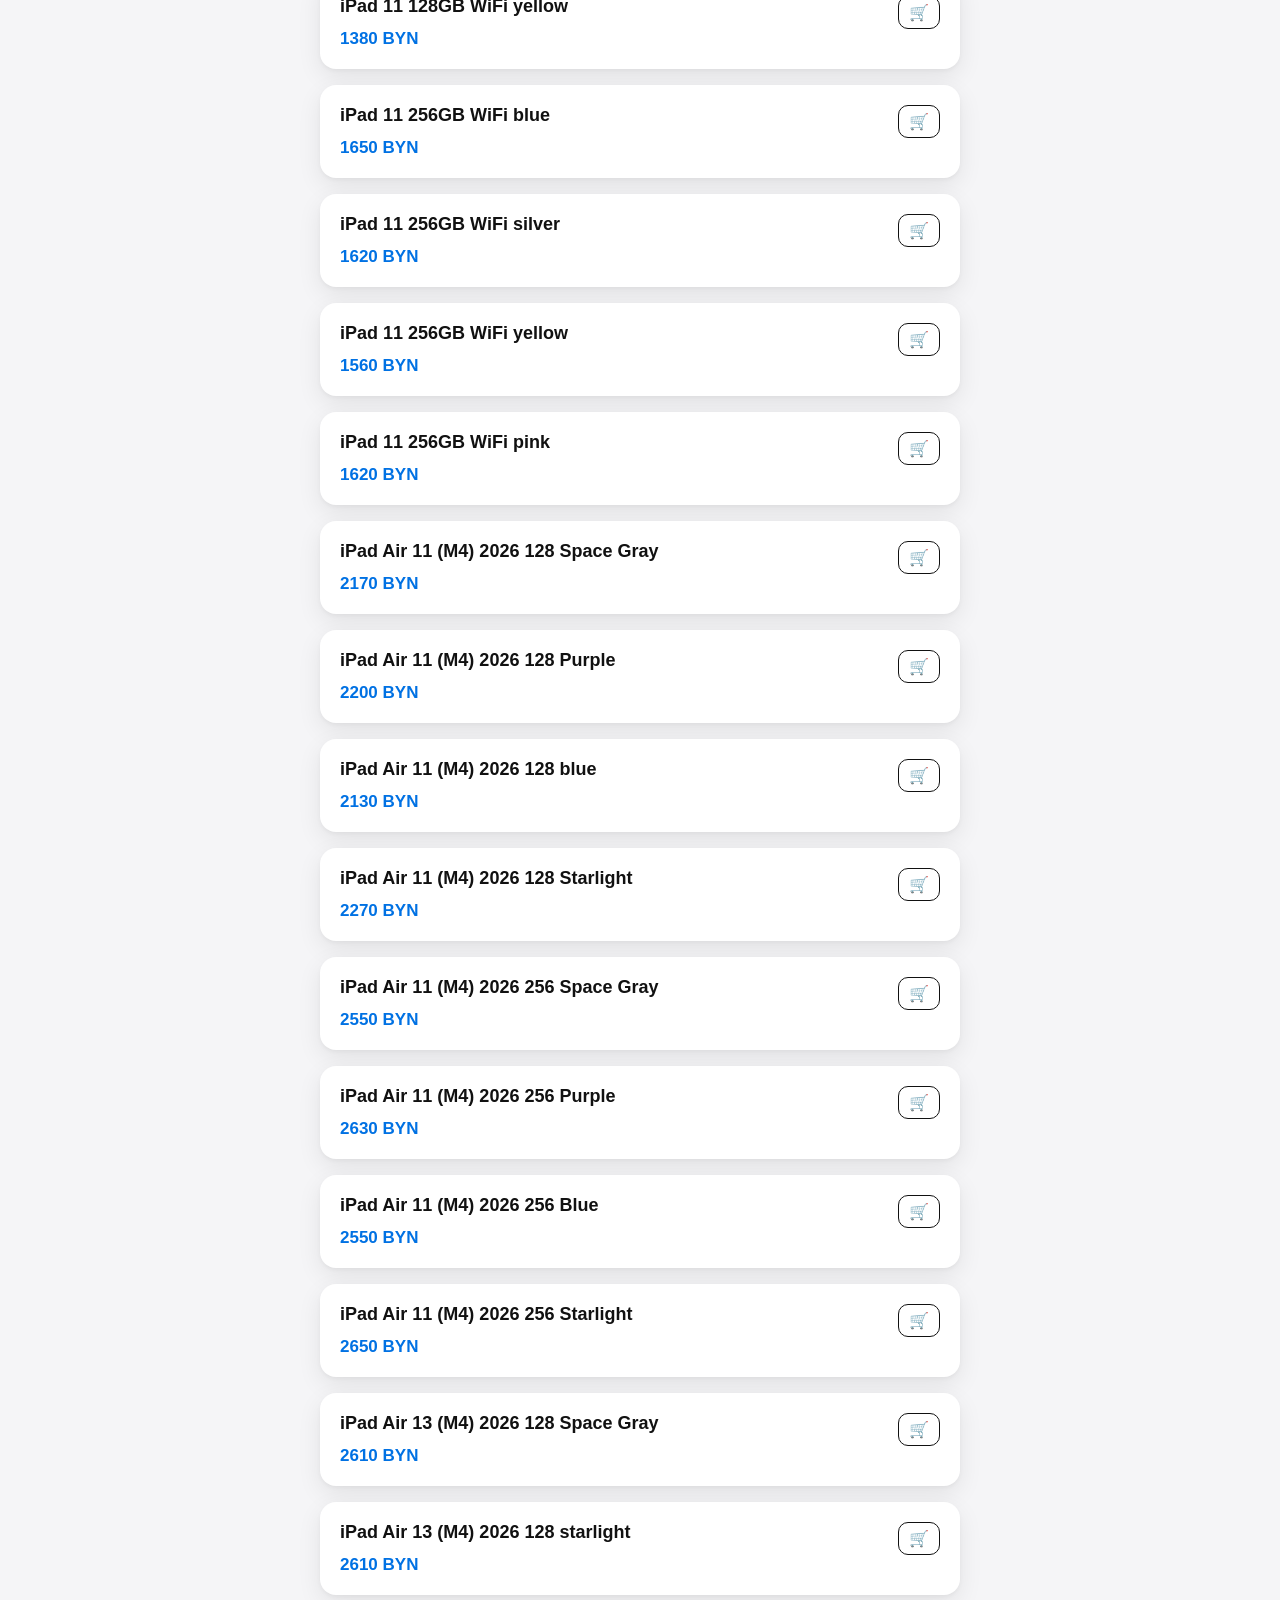
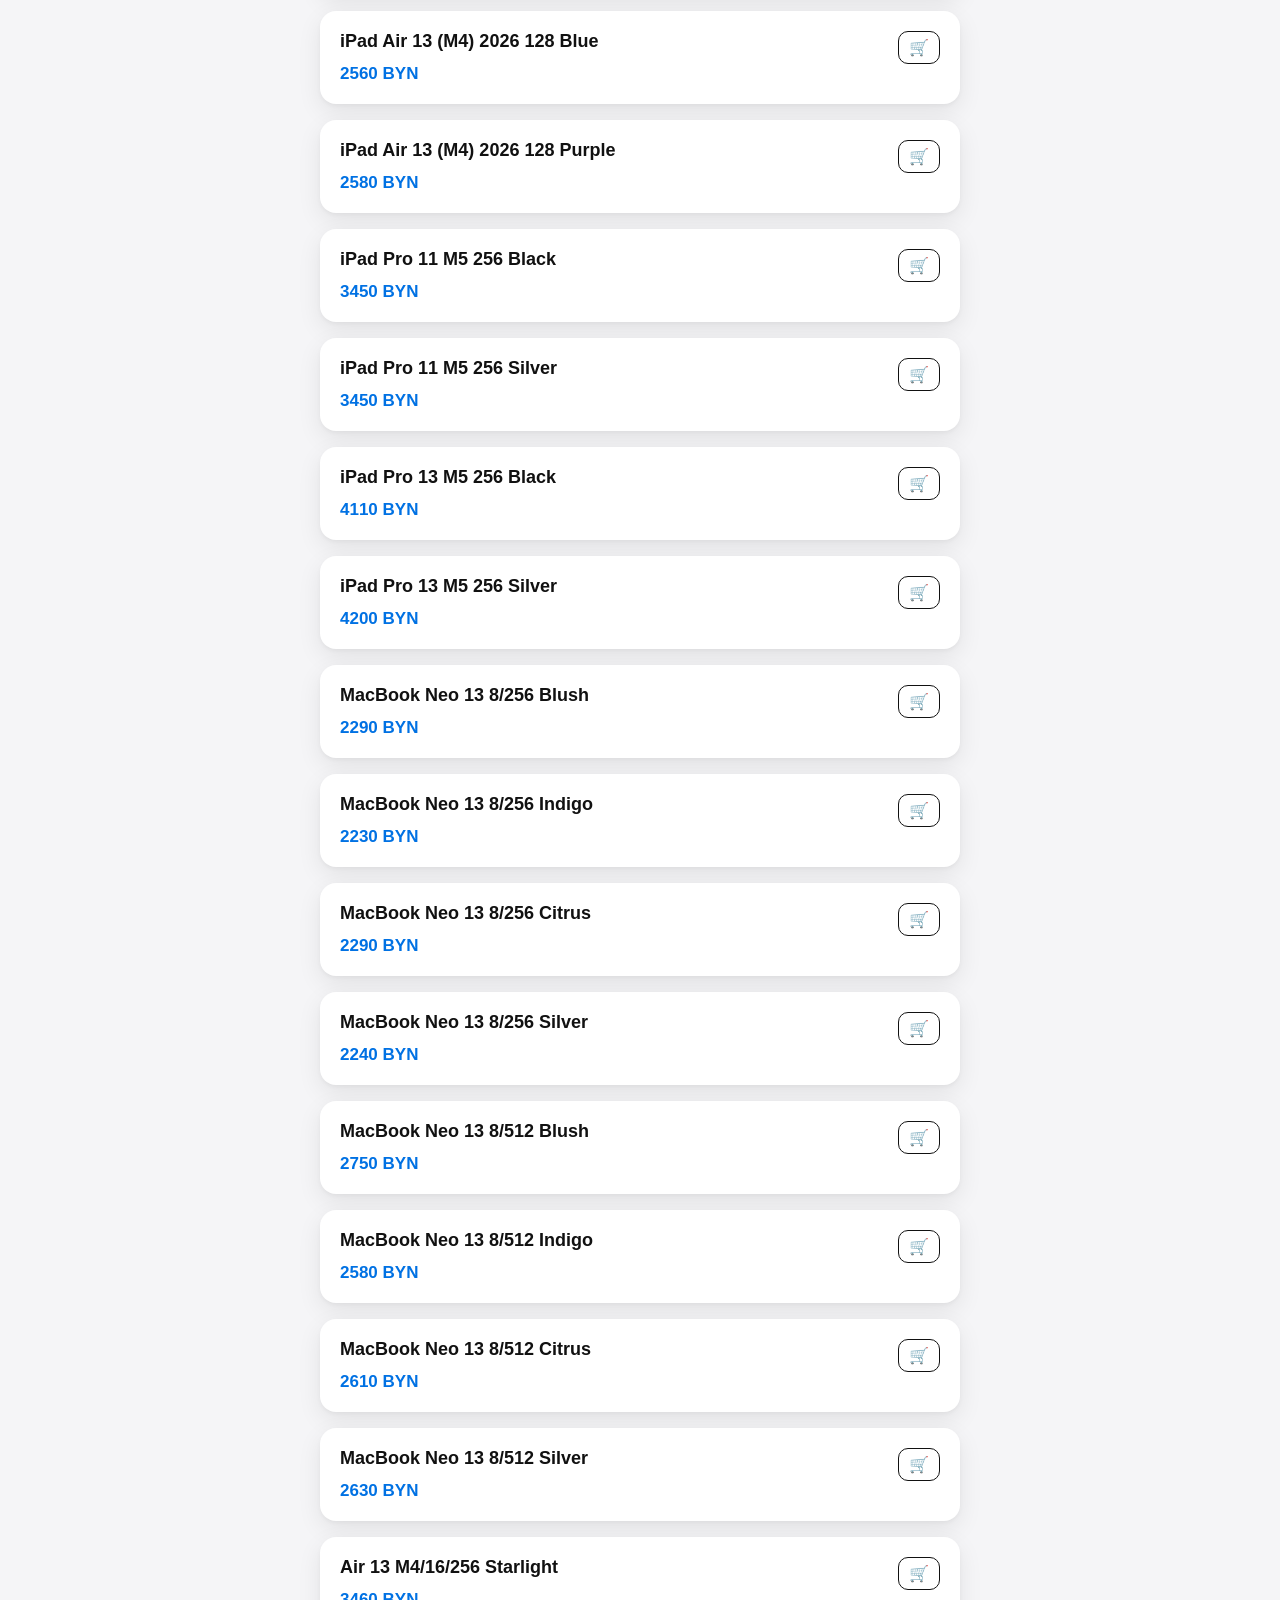
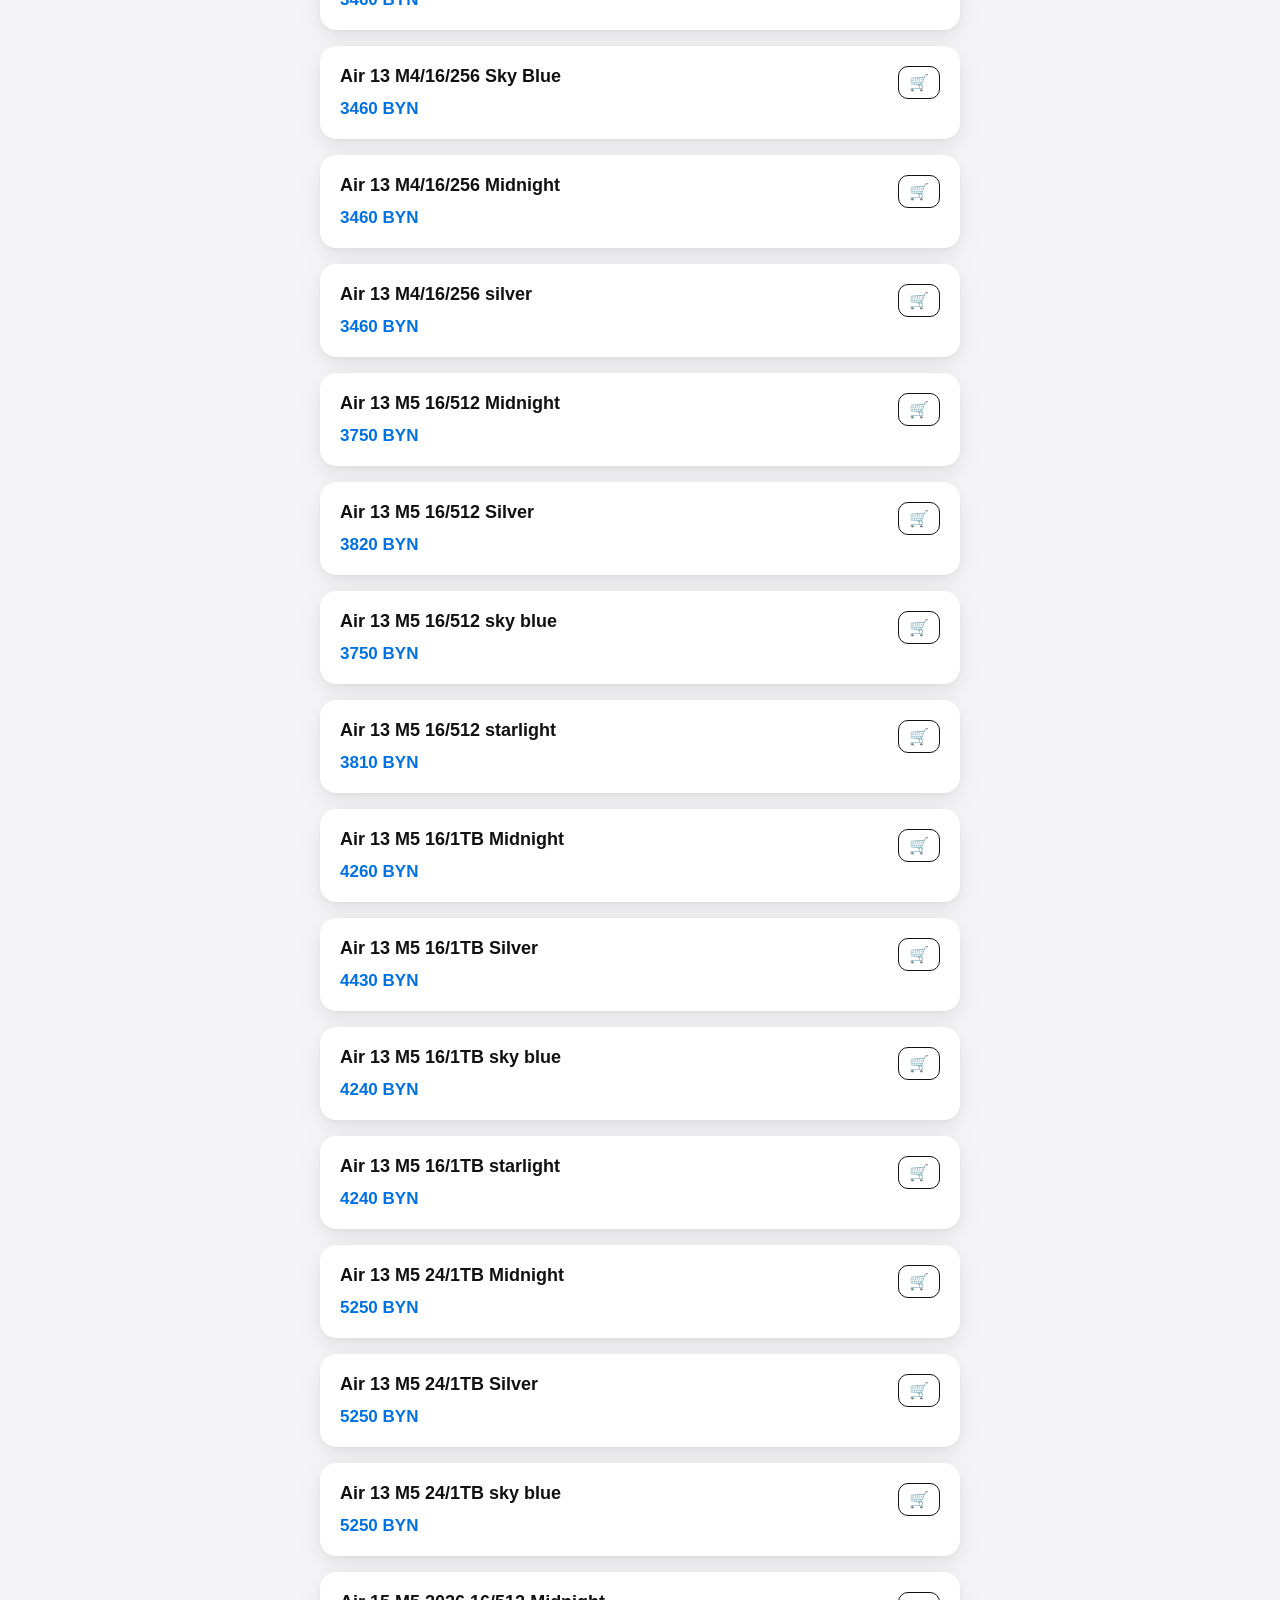
==== commit 3eb01c0c: "Update index.html" ====
--- a/index.html
+++ b/index.html
@@ -6,7 +6,7 @@
   <meta name="viewport" content="width=device-width, initial-scale=1">
 
   <link rel="apple-touch-icon" href="/apple-touch-icon.png">
-  <link rel="stylesheet" href="style.css?v=18">
+  <link rel="stylesheet" href="style.css?v=19">
 </head>
 
 <body>
@@ -48,7 +48,7 @@
     </div>
   </div>
 
-  <!-- Нижний таббар — только корзина -->
+  <!-- Нижний таббар -->
   <div class="tabbar">
     <div class="tab-item" id="tab-cart">
       🛒 Корзина
@@ -56,6 +56,6 @@
     </div>
   </div>
 
-  <script src="app.js?v=18"></script>
+  <script src="app.js?v=19"></script>
 </body>
 </html>
--- a/style.css
+++ b/style.css
@@ -36,6 +36,28 @@
   color: #666;
   padding: 0 16px;
   text-align: center;
+}
+
+/* Кнопка отправить каталог другу */
+.share-wrapper {
+  max-width: 600px;
+  margin: 10px auto 20px auto;
+  text-align: center;
+}
+
+.share-catalog-btn {
+  padding: 10px 16px;
+  font-size: 15px;
+  background: #111;
+  color: #fff;
+  border: none;
+  border-radius: 10px;
+  cursor: pointer;
+  transition: opacity .2s;
+}
+
+.share-catalog-btn:active {
+  opacity: 0.7;
 }
 
 /* Каталог — центрируем карточки */
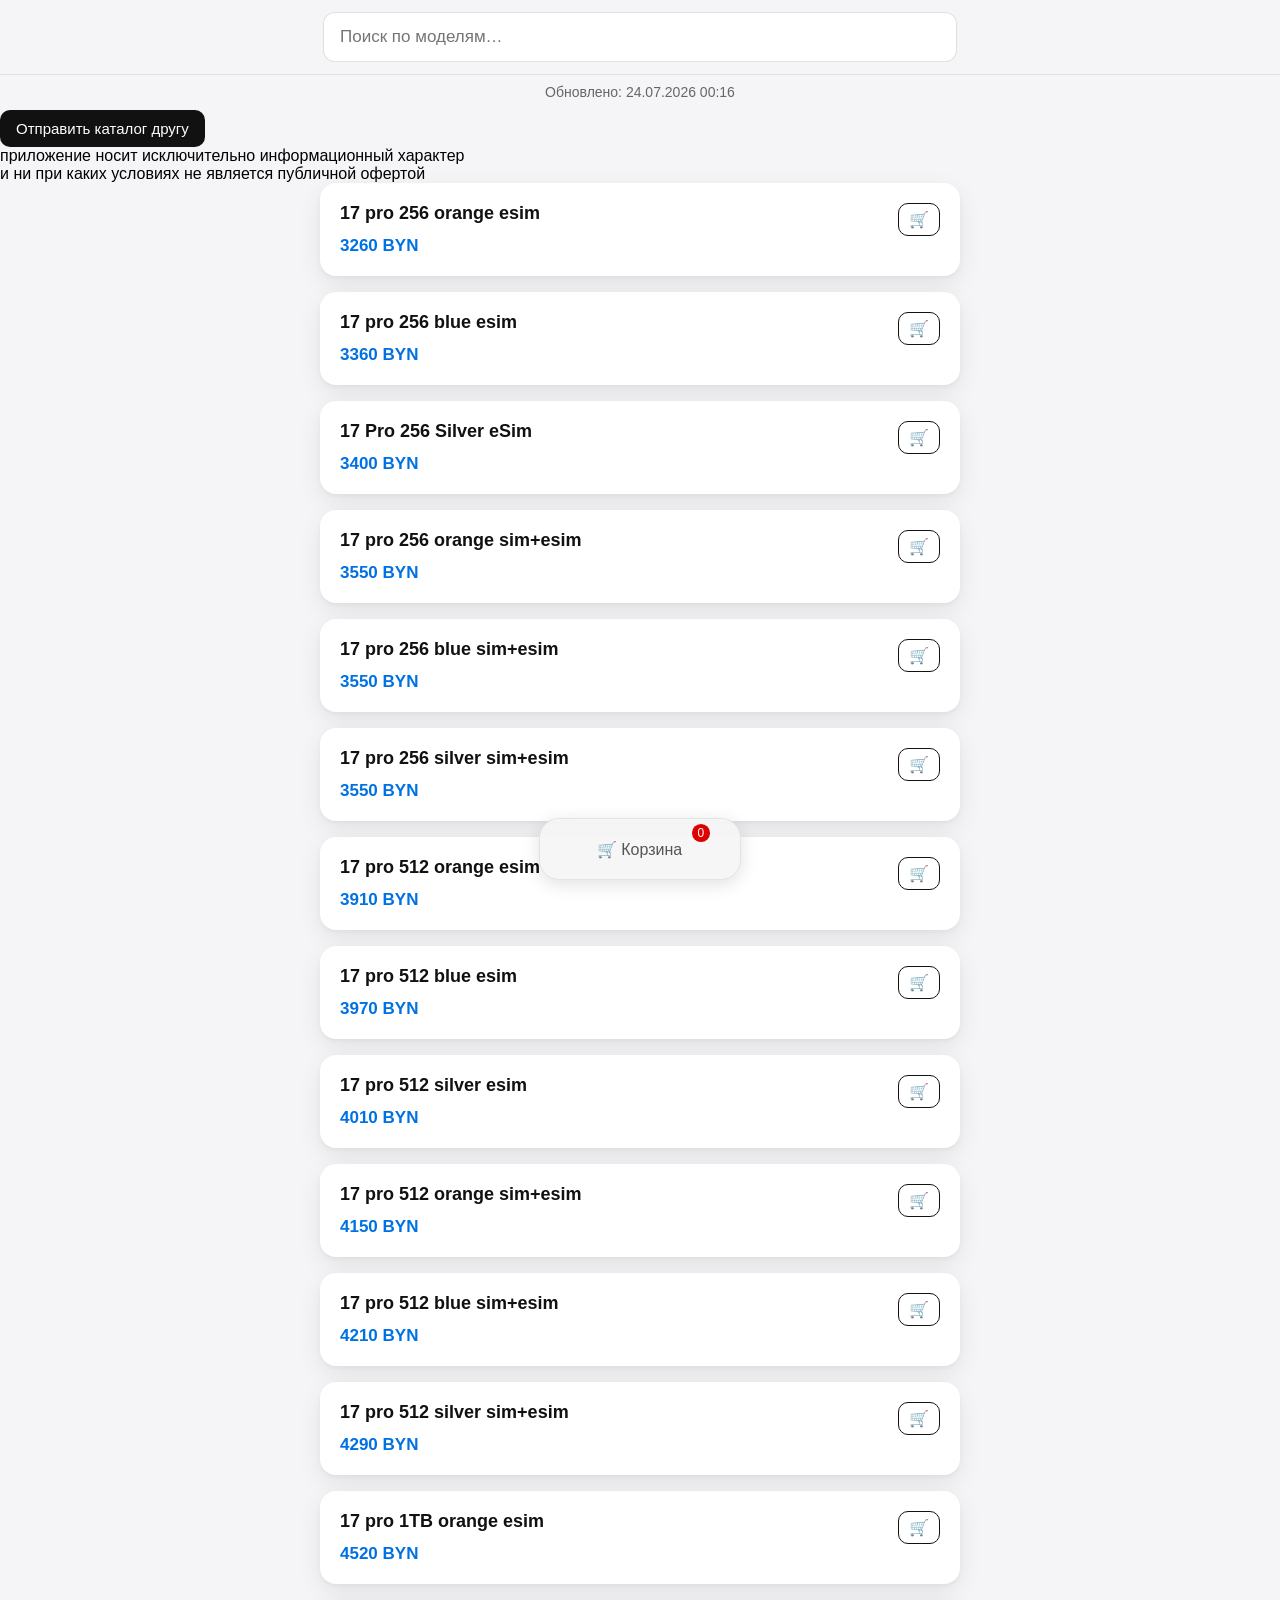
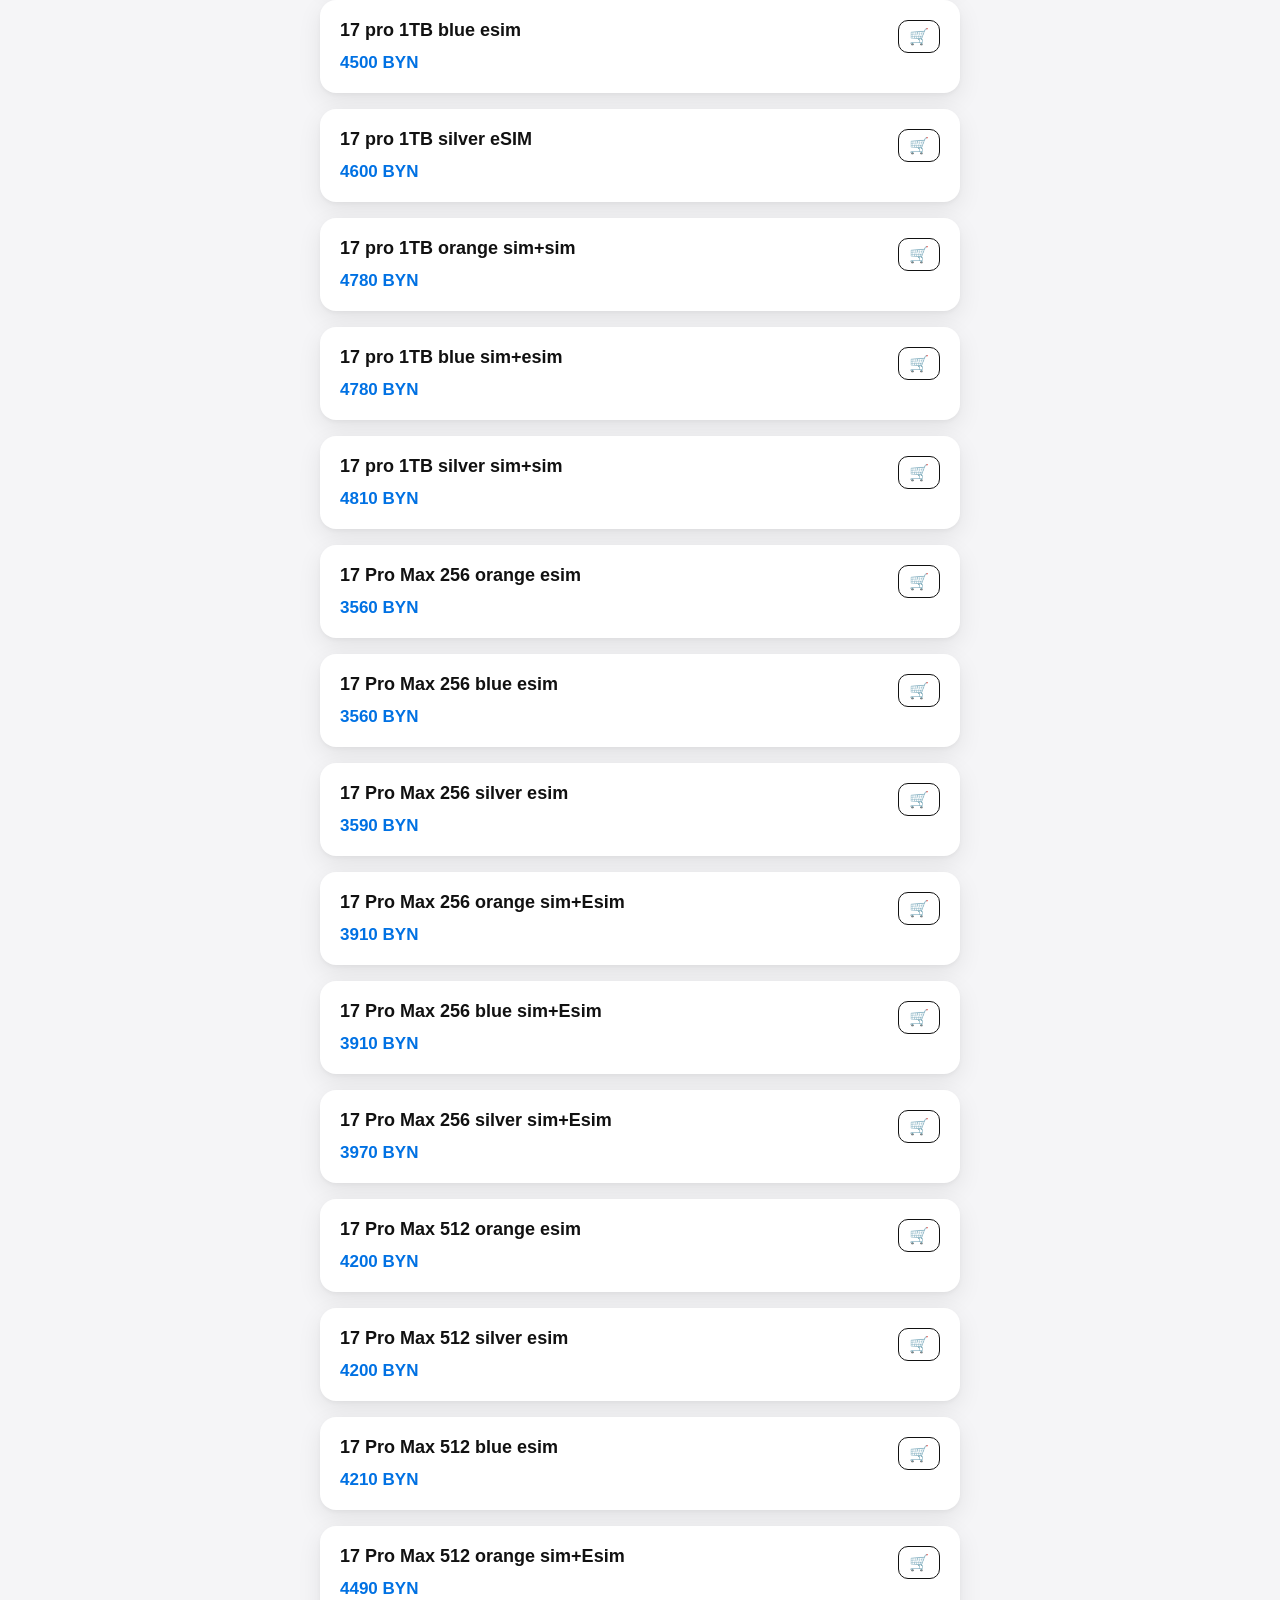
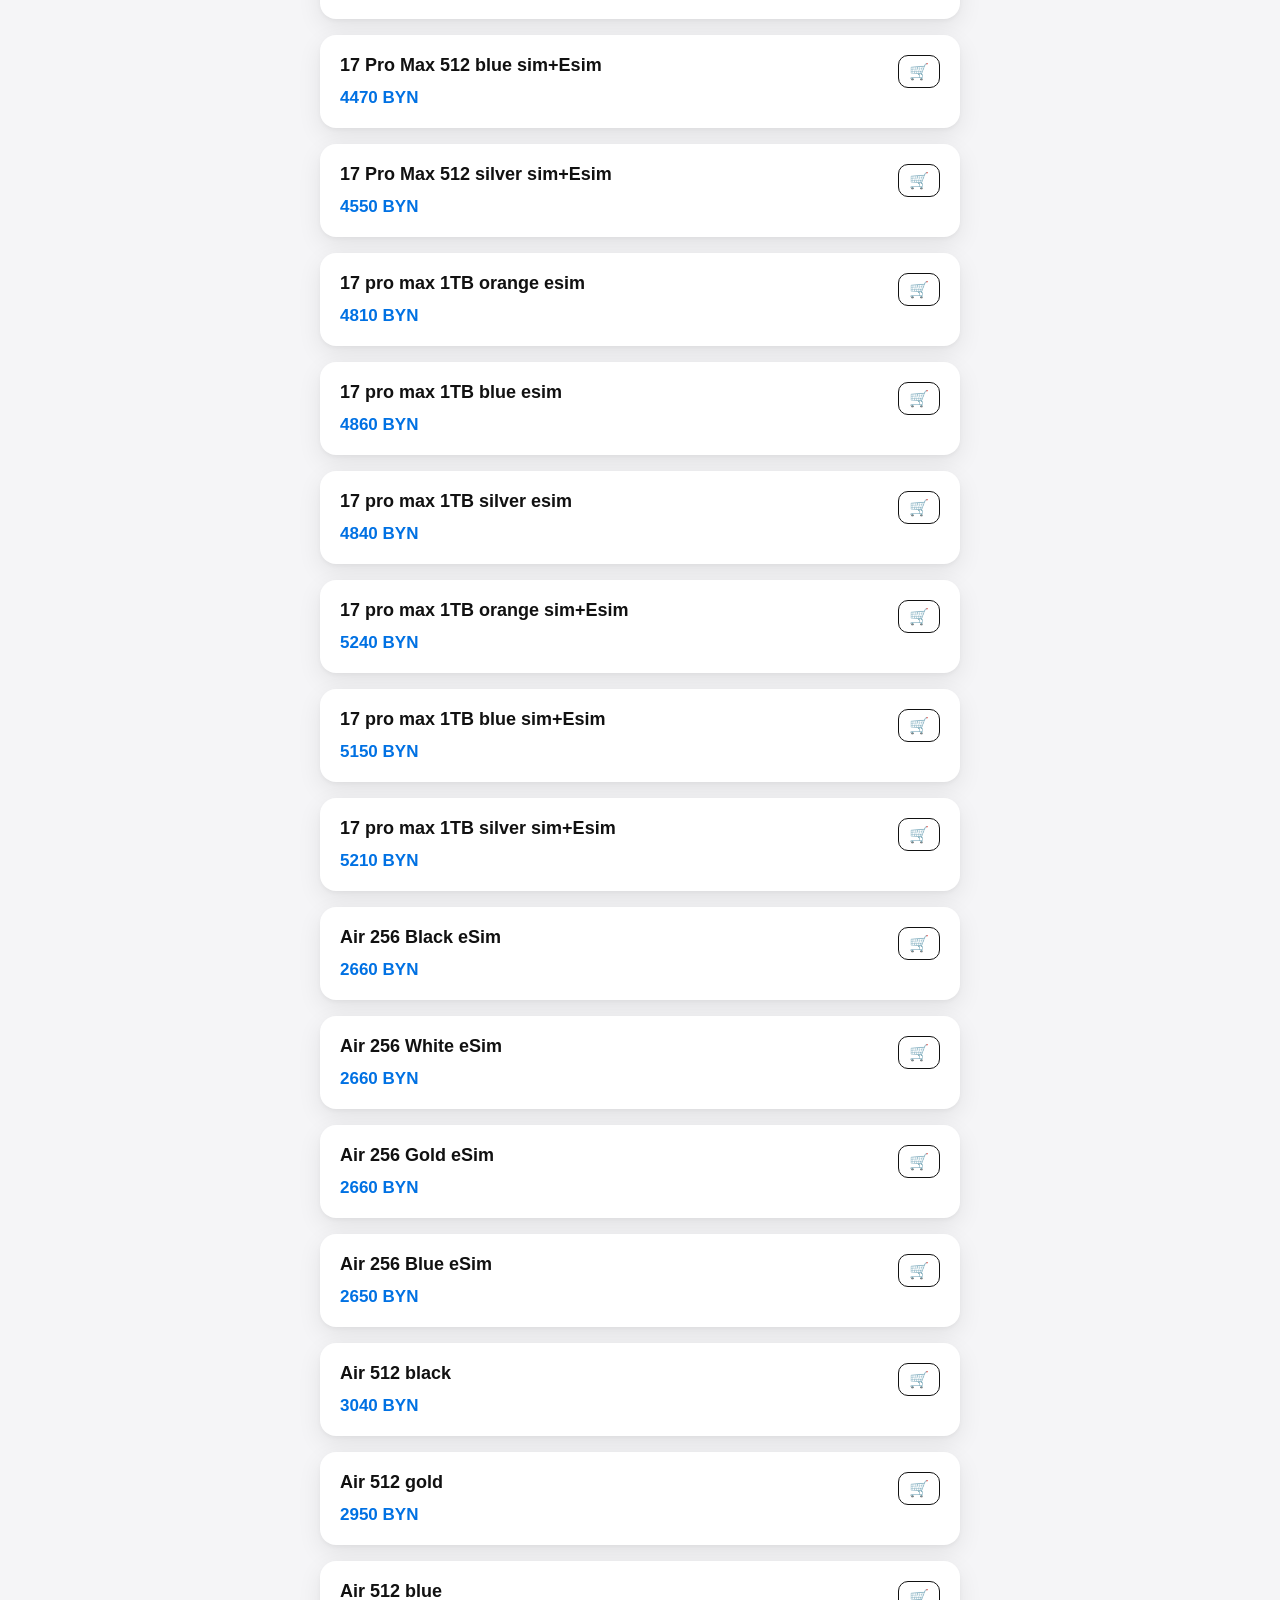
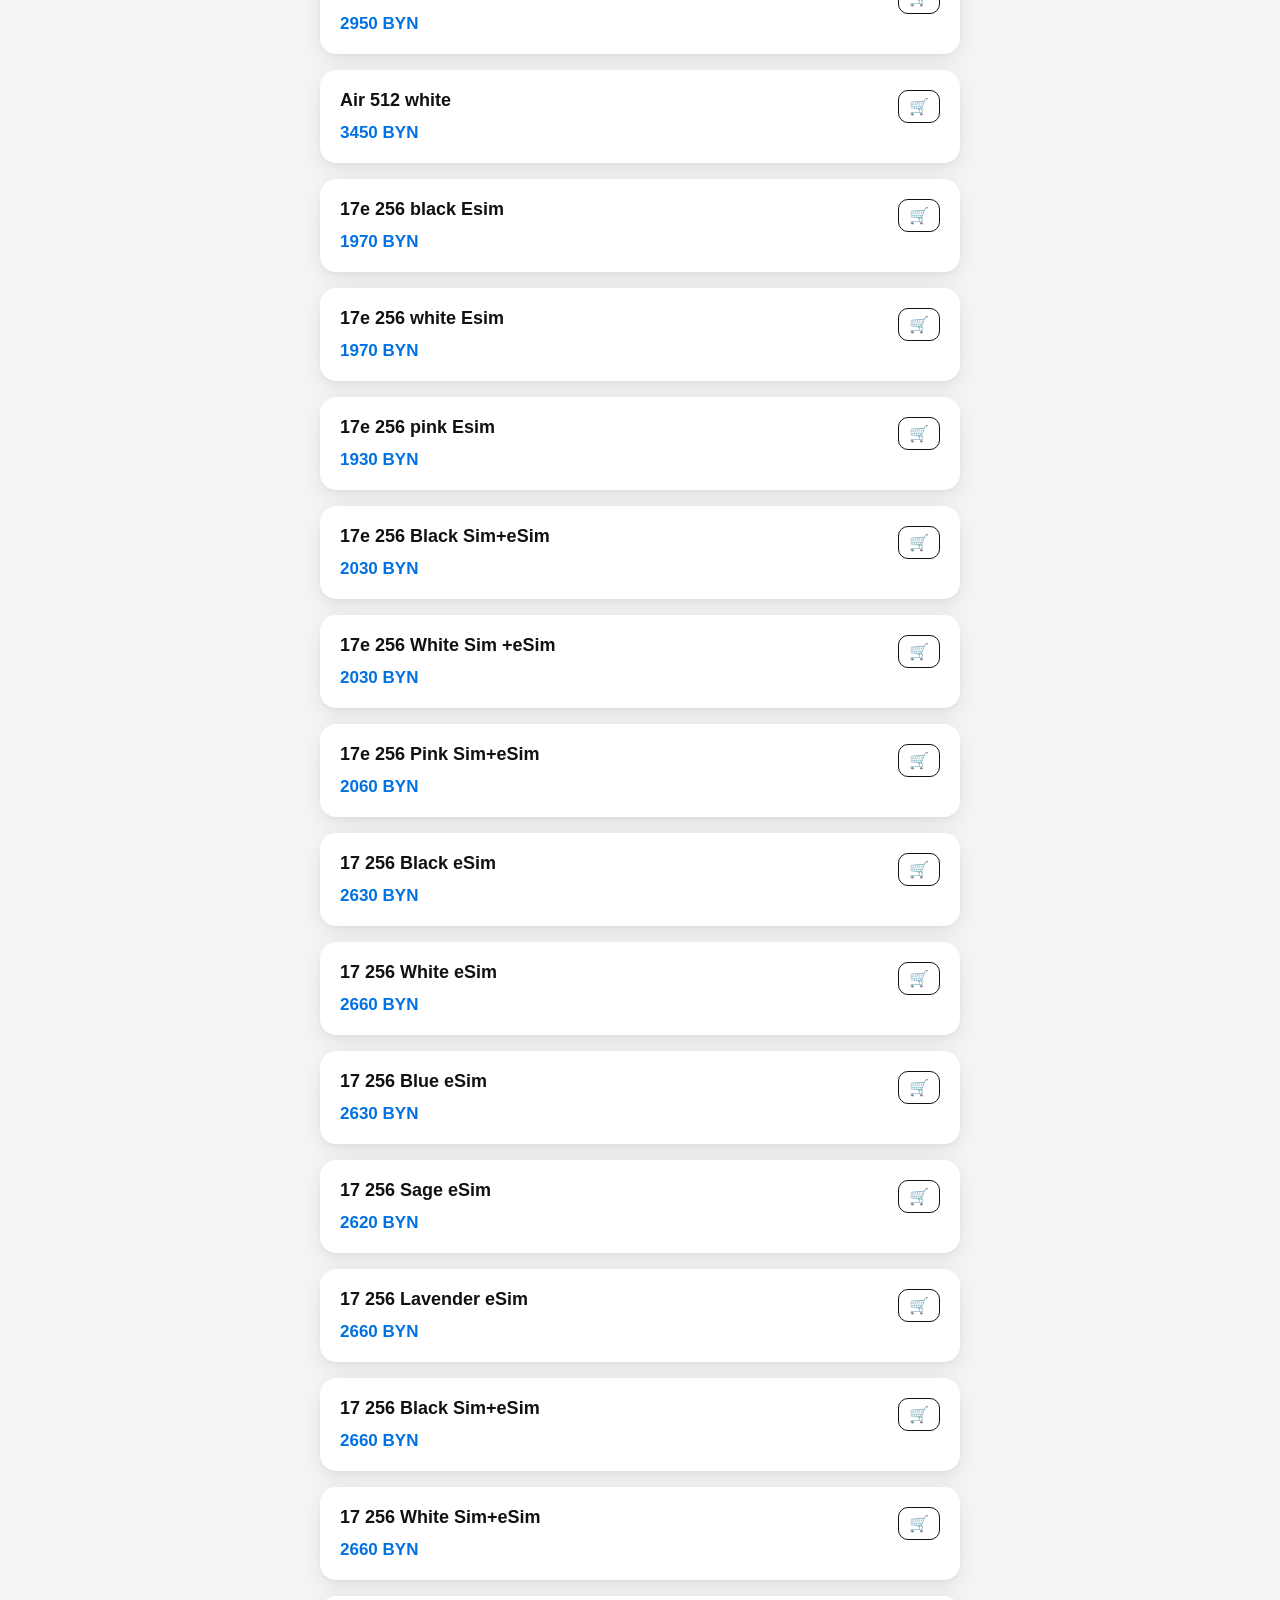
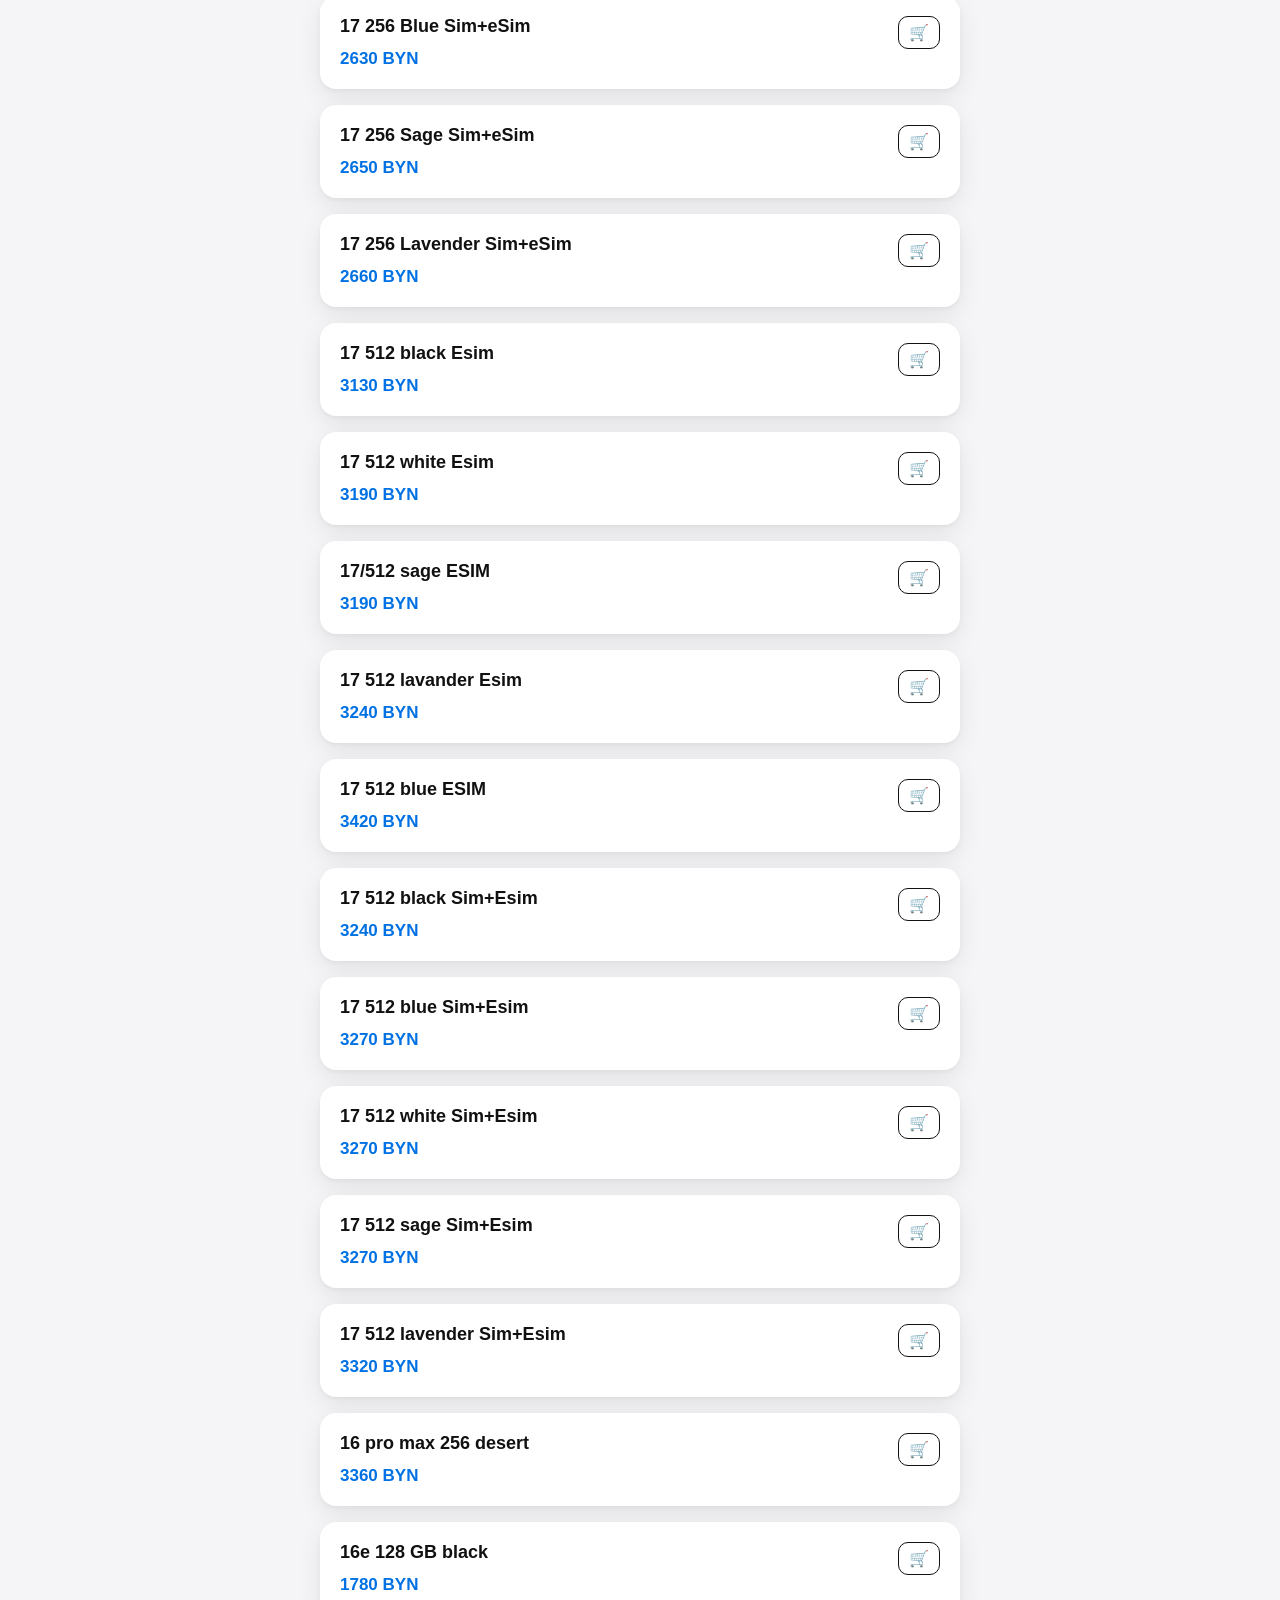
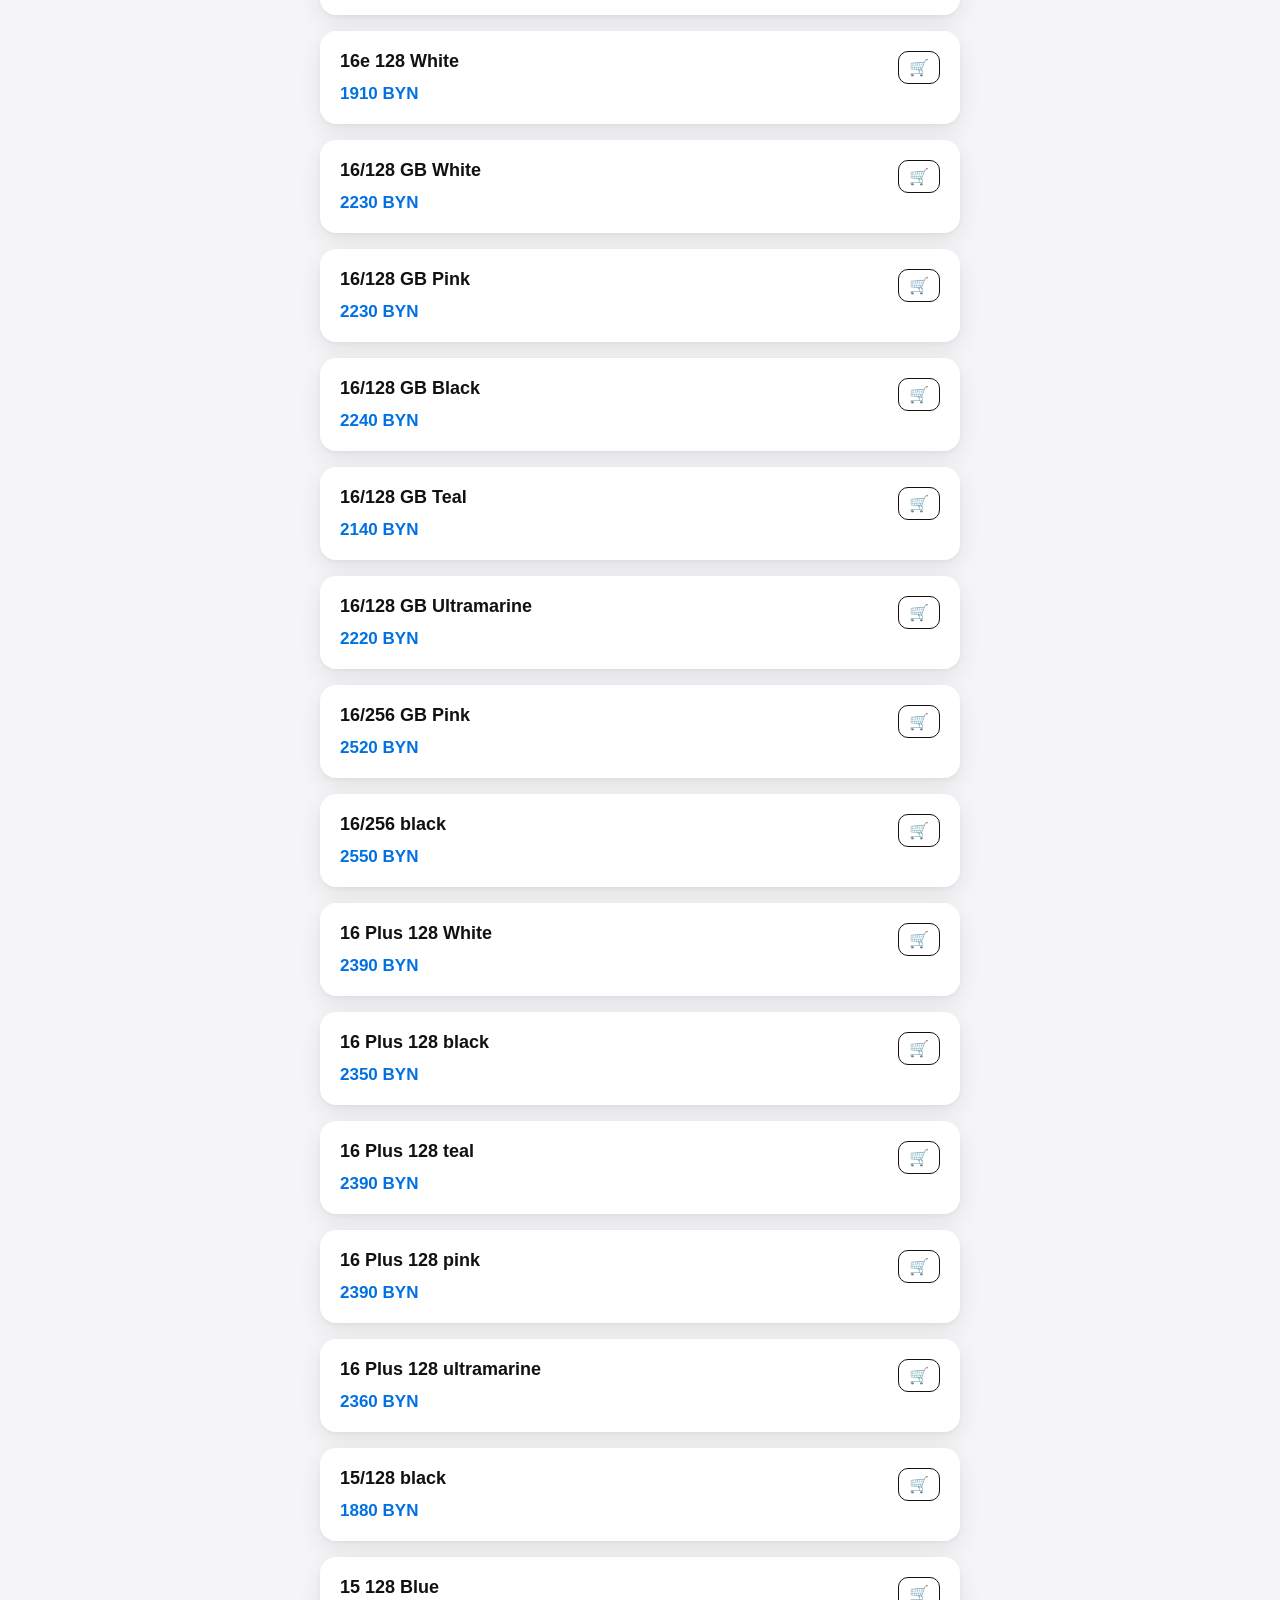
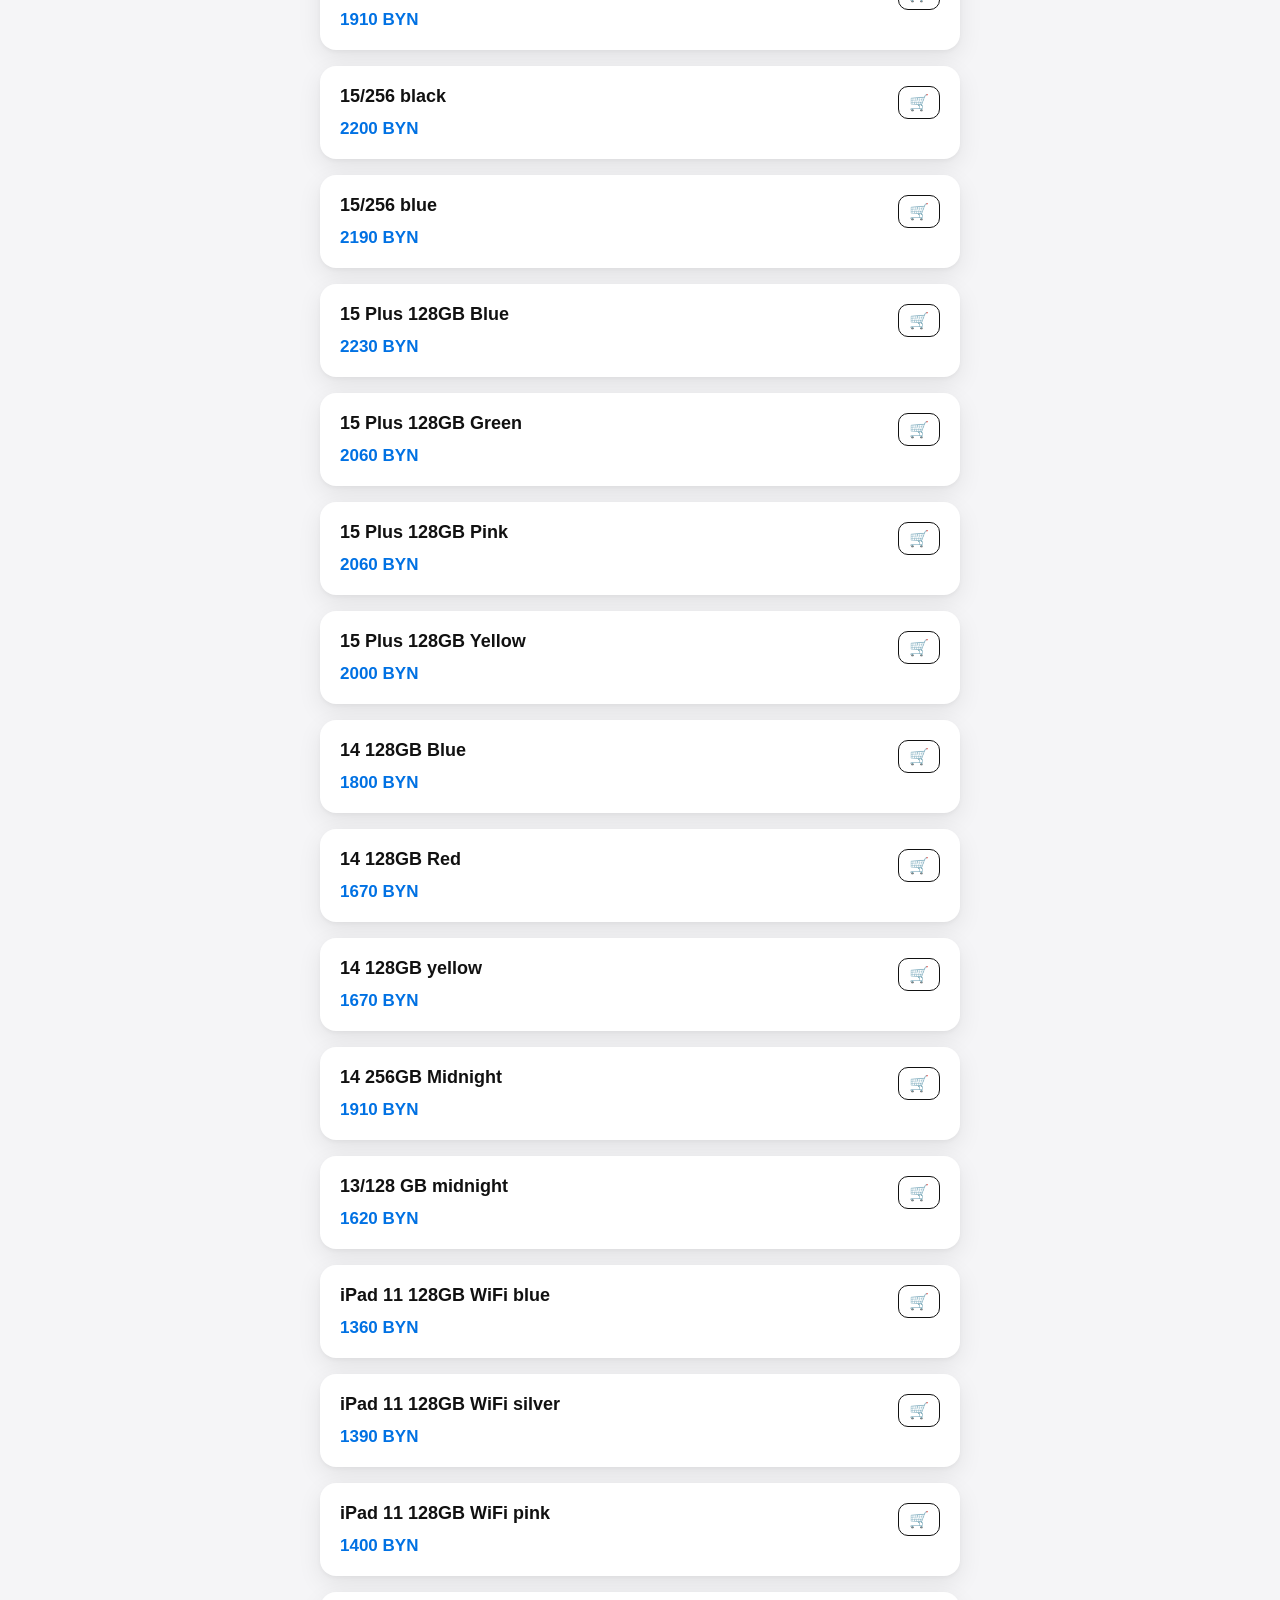
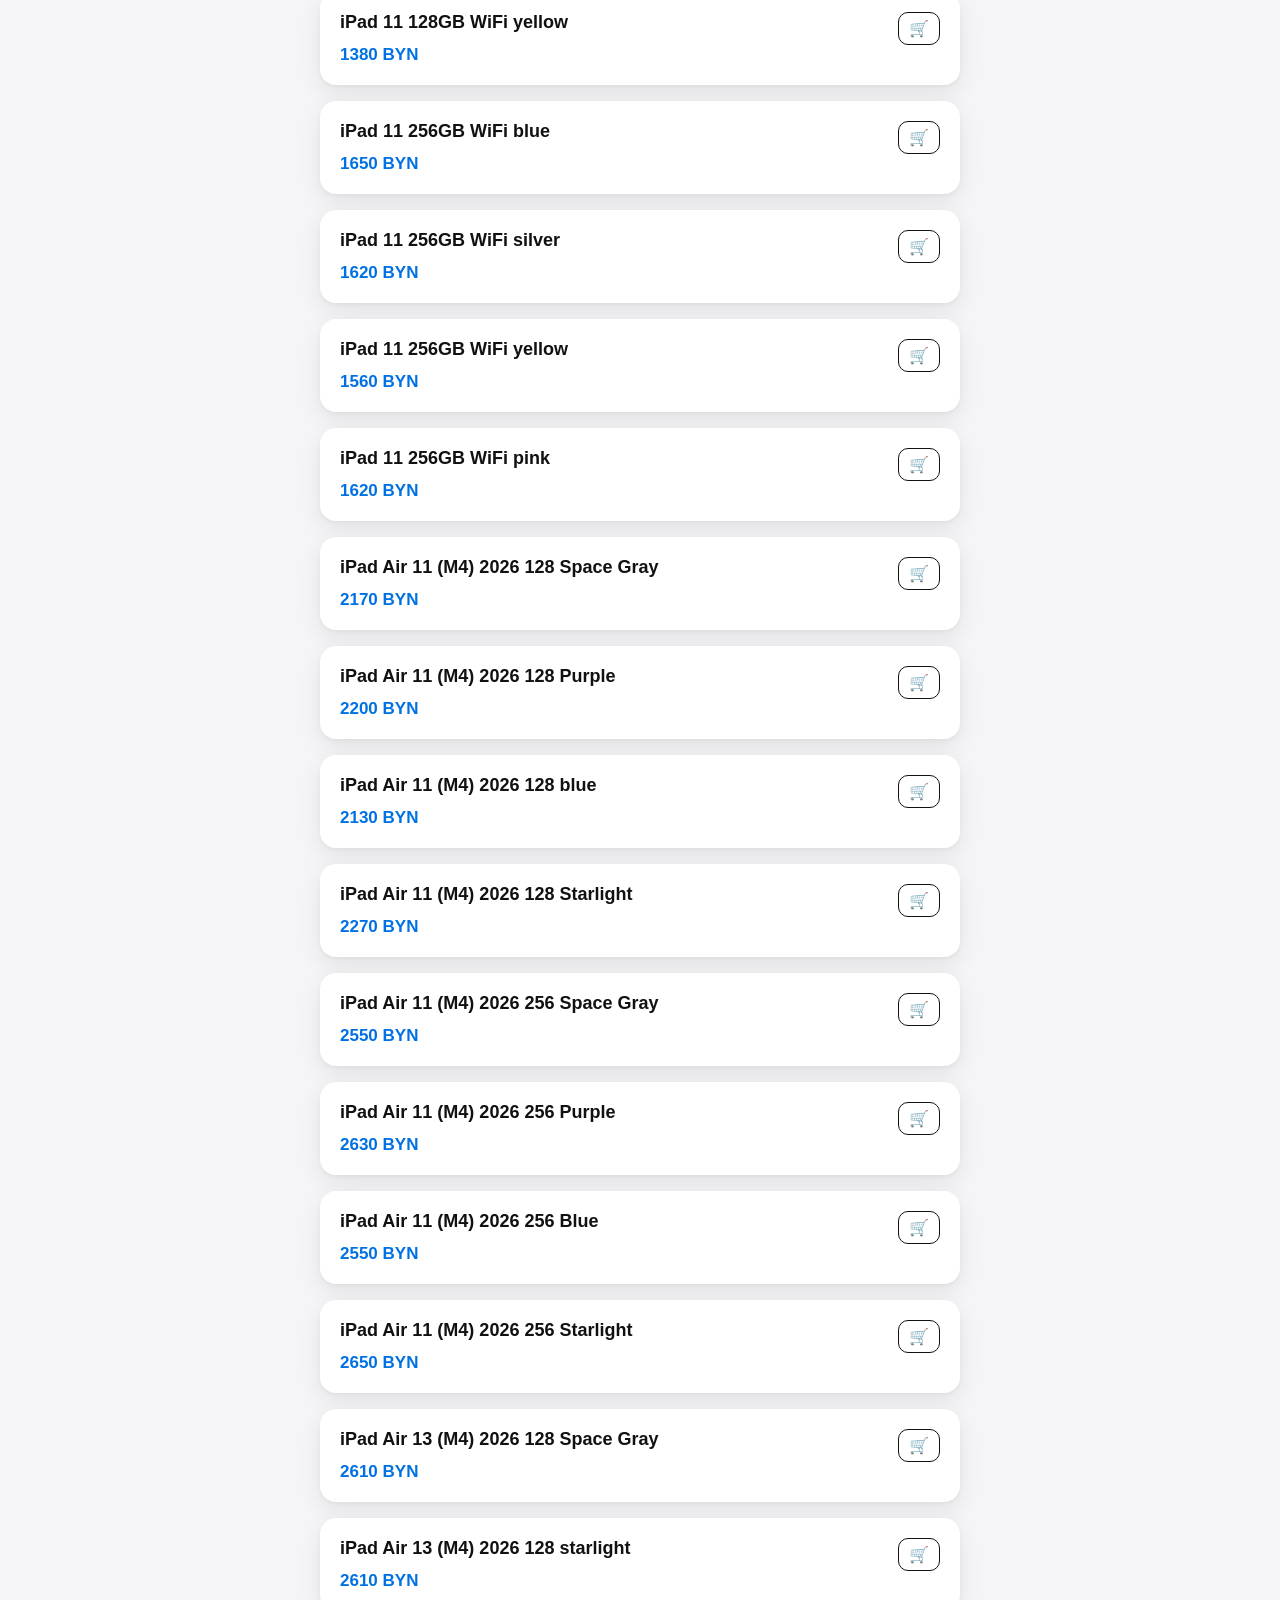
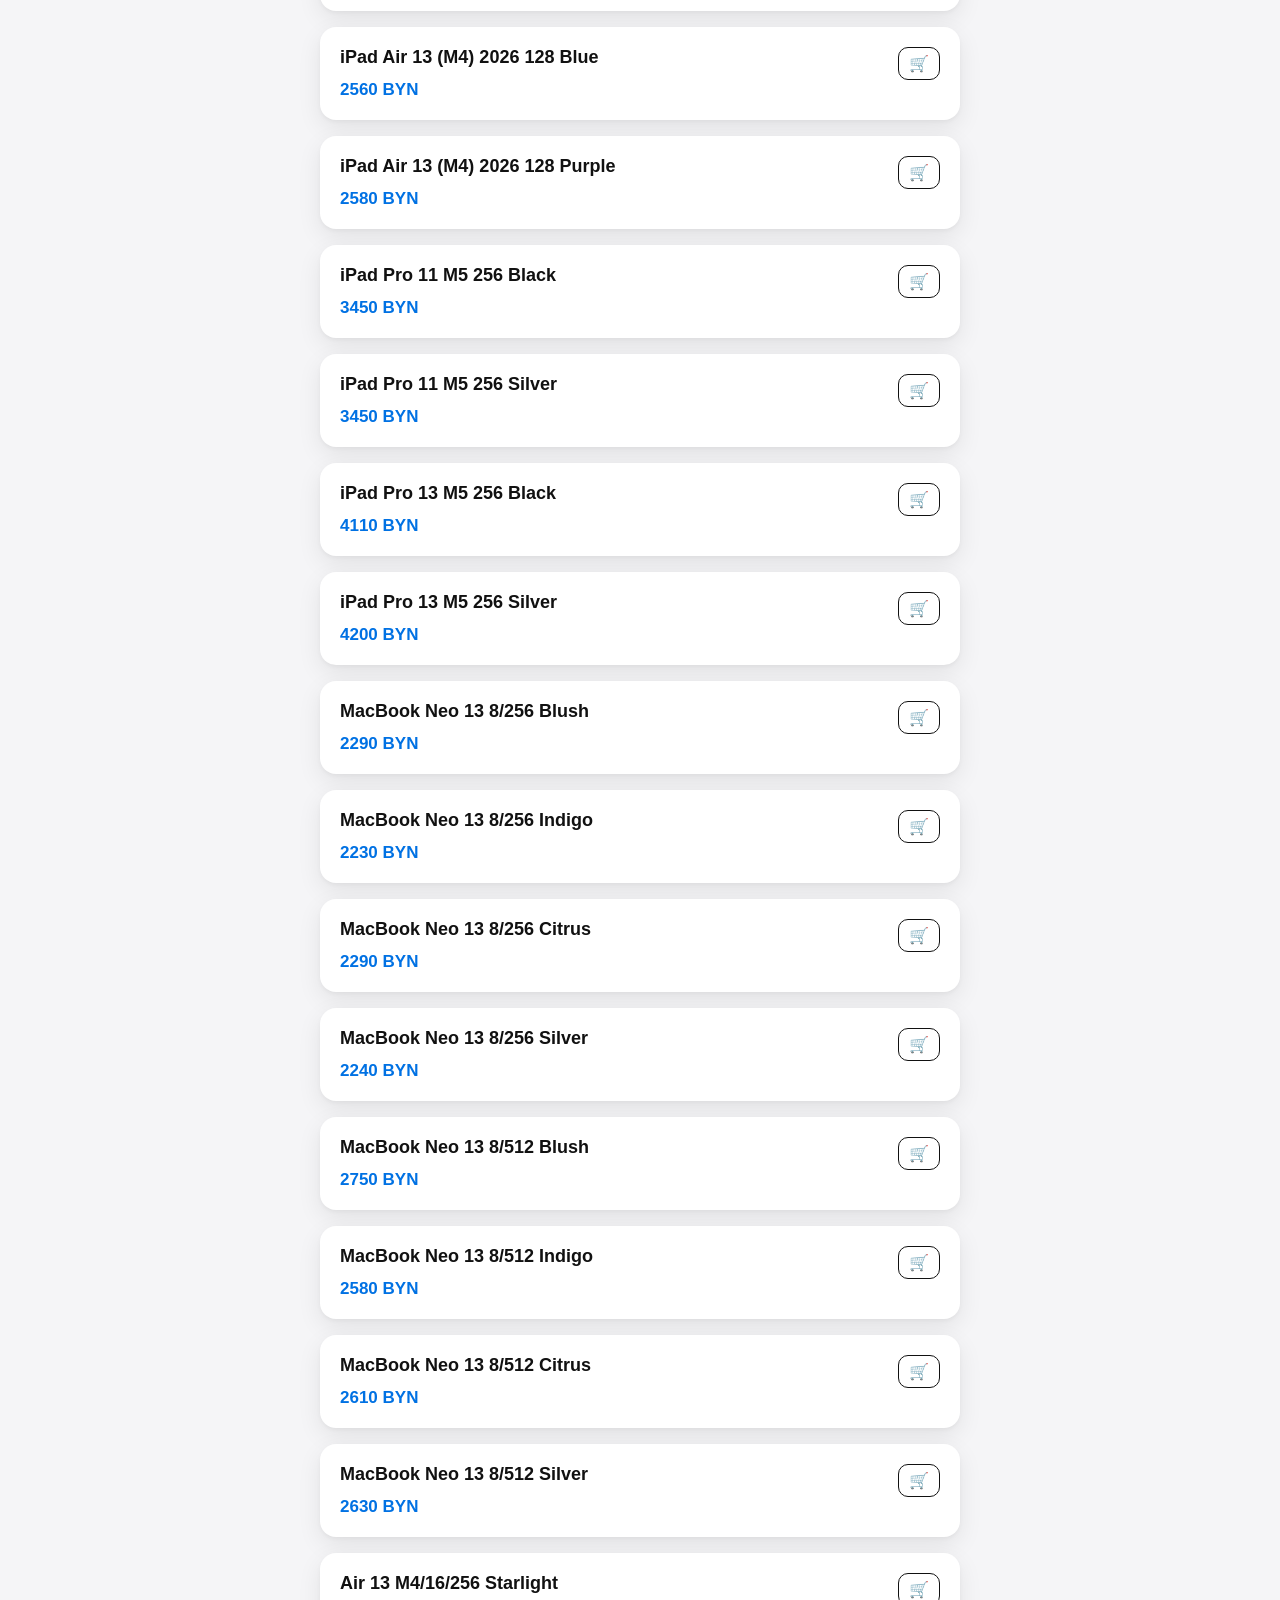
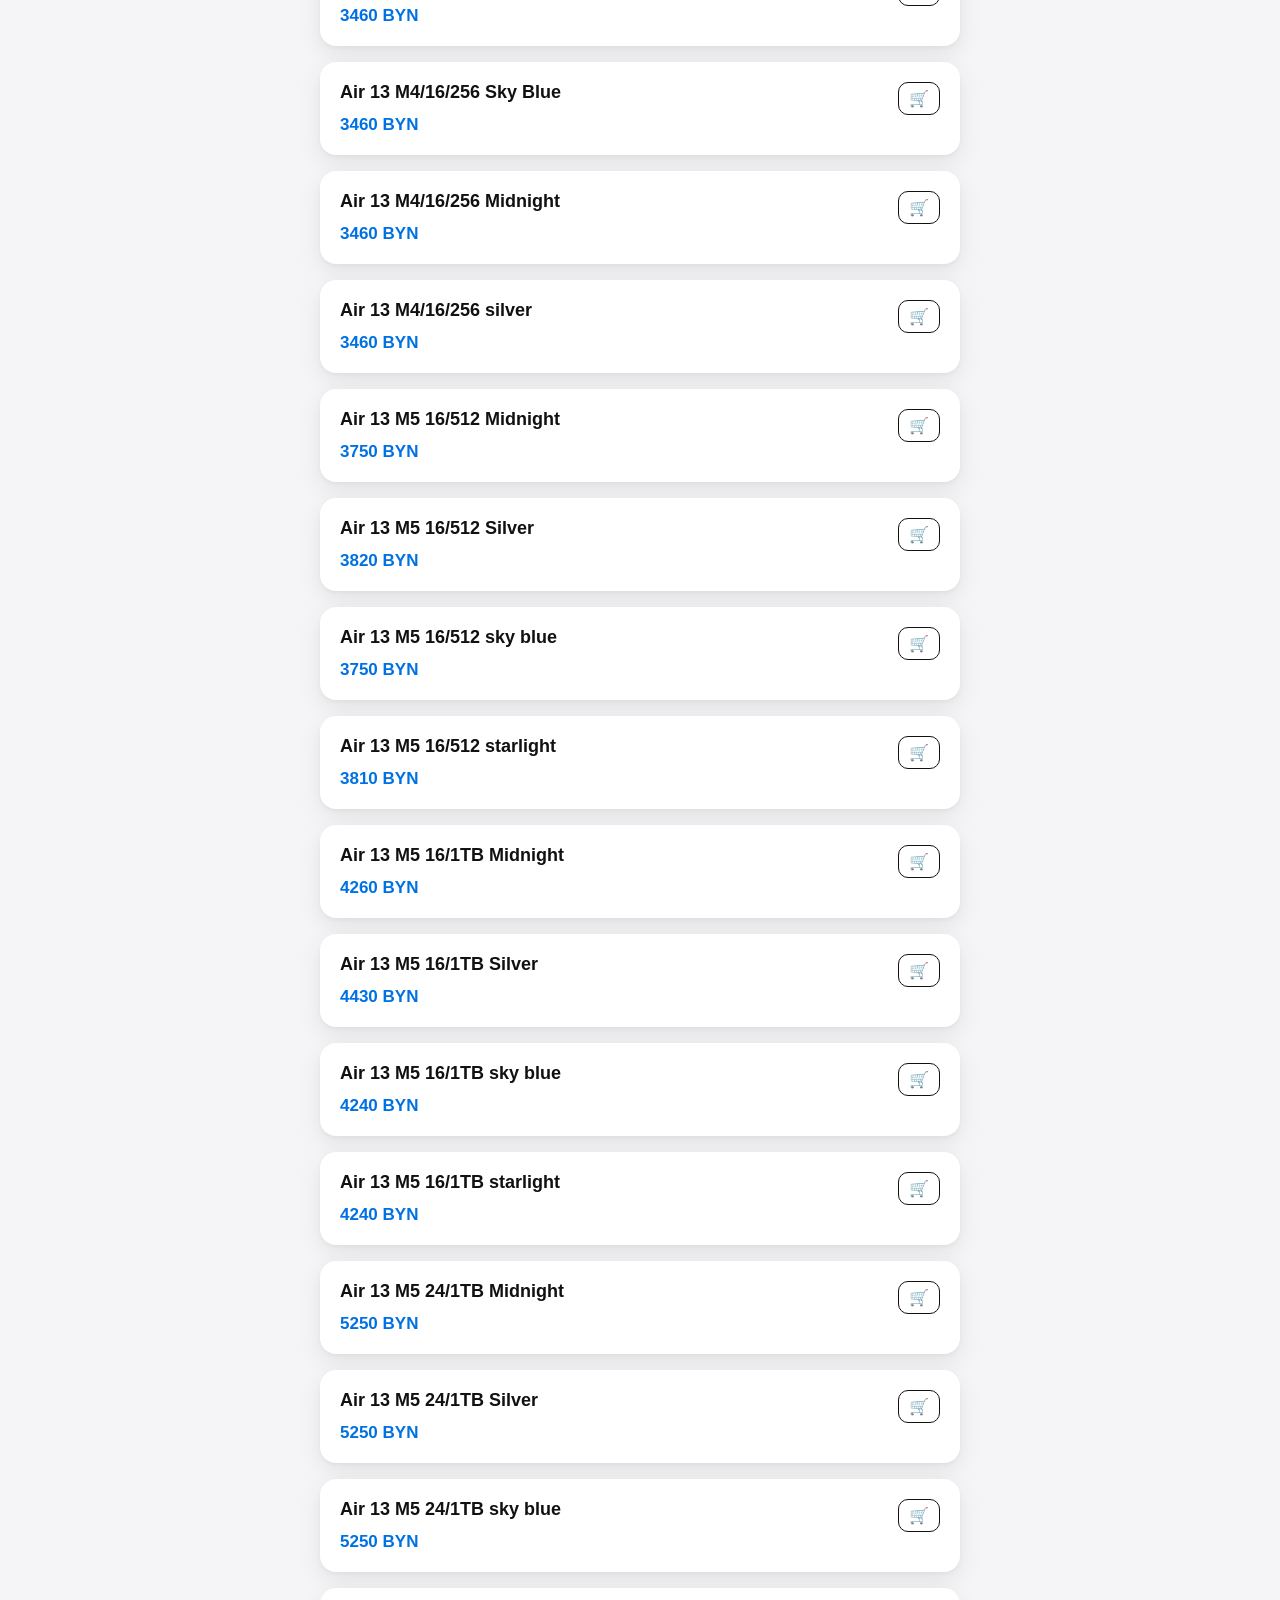
==== commit 1ff2f0e4: "Update index.html" ====
--- a/index.html
+++ b/index.html
@@ -6,7 +6,7 @@
   <meta name="viewport" content="width=device-width, initial-scale=1">
 
   <link rel="apple-touch-icon" href="/apple-touch-icon.png">
-  <link rel="stylesheet" href="style.css?v=19">
+  <link rel="stylesheet" href="style.css?v=20">
 </head>
 
 <body>
@@ -16,12 +16,17 @@
     <input id="search" type="text" placeholder="Поиск по моделям…">
   </div>
 
-  <!-- Время обновления -->
-  <div id="update-time"></div>
+  <!-- Верхняя строка: обновлено + поделиться + дисклеймер -->
+  <div class="top-row">
+    <div class="top-left">
+      <div id="update-time"></div>
+      <button id="share-catalog-btn" class="share-catalog-btn">Отправить каталог другу</button>
+    </div>
 
-  <!-- Кнопка поделиться каталогом -->
-  <div class="share-wrapper">
-    <button id="share-catalog-btn" class="share-catalog-btn">Отправить каталог другу</button>
+    <div class="top-right">
+      приложение носит исключительно информационный характер<br>
+      и ни при каких условиях не является публичной офертой
+    </div>
   </div>
 
   <!-- Каталог -->
@@ -31,15 +36,12 @@
   <div id="cart-modal" class="cart-modal">
     <div class="cart-content">
 
-      <!-- Кнопка закрытия -->
       <button class="cart-close-btn" id="cart-close">×</button>
 
       <h2>Корзина</h2>
 
-      <!-- Список товаров -->
       <div id="cart-items"></div>
 
-      <!-- Итого + кнопка заказать -->
       <div class="cart-bottom-row">
         <div id="cart-total" class="cart-total"></div>
         <button id="cart-order-btn" class="cart-order-btn">Заказать</button>
@@ -48,7 +50,7 @@
     </div>
   </div>
 
-  <!-- Нижний таббар -->
+  <!-- Таббар -->
   <div class="tabbar">
     <div class="tab-item" id="tab-cart">
       🛒 Корзина
@@ -56,6 +58,6 @@
     </div>
   </div>
 
-  <script src="app.js?v=19"></script>
+  <script src="app.js?v=20"></script>
 </body>
 </html>
--- a/style.css
+++ b/style.css
@@ -28,7 +28,7 @@
   background: #fff;
 }
 
-/* Время обновления — центрируем */
+/* Время обновления */
 #update-time {
   max-width: 600px;
   margin: 10px auto;
@@ -38,7 +38,7 @@
   text-align: center;
 }
 
-/* Кнопка отправить каталог другу */
+/* Кнопка поделиться каталогом */
 .share-wrapper {
   max-width: 600px;
   margin: 10px auto 20px auto;
@@ -60,7 +60,7 @@
   opacity: 0.7;
 }
 
-/* Каталог — центрируем карточки */
+/* Каталог */
 #catalog {
   max-width: 600px;
   margin: 0 auto;
@@ -91,7 +91,7 @@
   margin-bottom: 8px;
 }
 
-/* Кнопка корзины — чёрная */
+/* Кнопка корзины */
 .add-to-cart {
   position: absolute;
   right: 20px;
@@ -106,13 +106,11 @@
   transition: background .2s, color .2s;
 }
 
-/* Hover для десктопа */
 .add-to-cart:hover {
   background: #111;
   color: #fff;
 }
 
-/* Исправление бага iPhone */
 .add-to-cart:active {
   background: transparent !important;
   color: #111 !important;
@@ -187,7 +185,7 @@
   cursor: pointer;
 }
 
-/* Итого + кнопка заказать в одной строке */
+/* Итого + кнопка заказать */
 .cart-bottom-row {
   display: flex;
   justify-content: space-between;
@@ -195,14 +193,12 @@
   margin-top: 20px;
 }
 
-/* Итого */
 .cart-total {
   font-size: 18px;
   font-weight: 600;
   color: #111;
 }
 
-/* Кнопка заказать — компактная */
 .cart-order-btn {
   padding: 8px 14px;
   font-size: 15px;
@@ -257,7 +253,7 @@
   position: relative;
 }
 
-/* Красный badge */
+/* Badge */
 .tab-badge {
   position: absolute;
   top: -6px;
